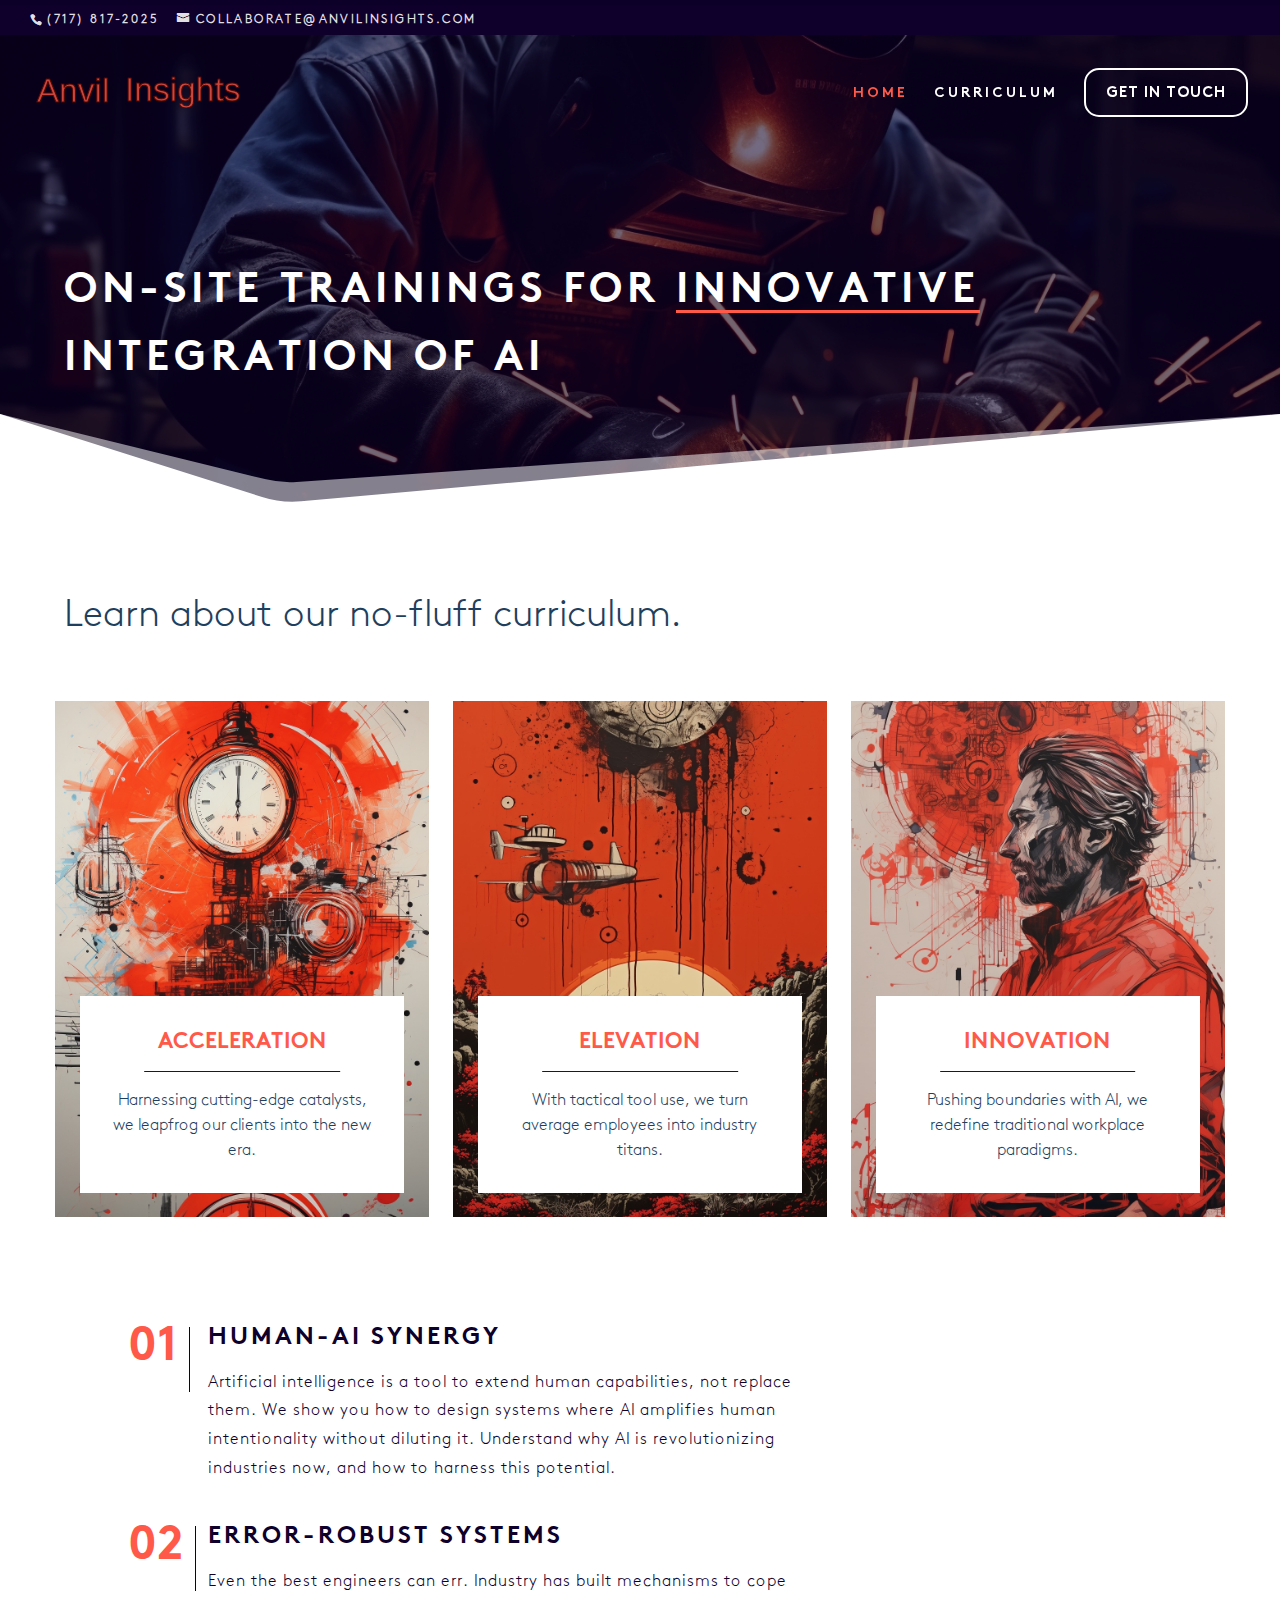
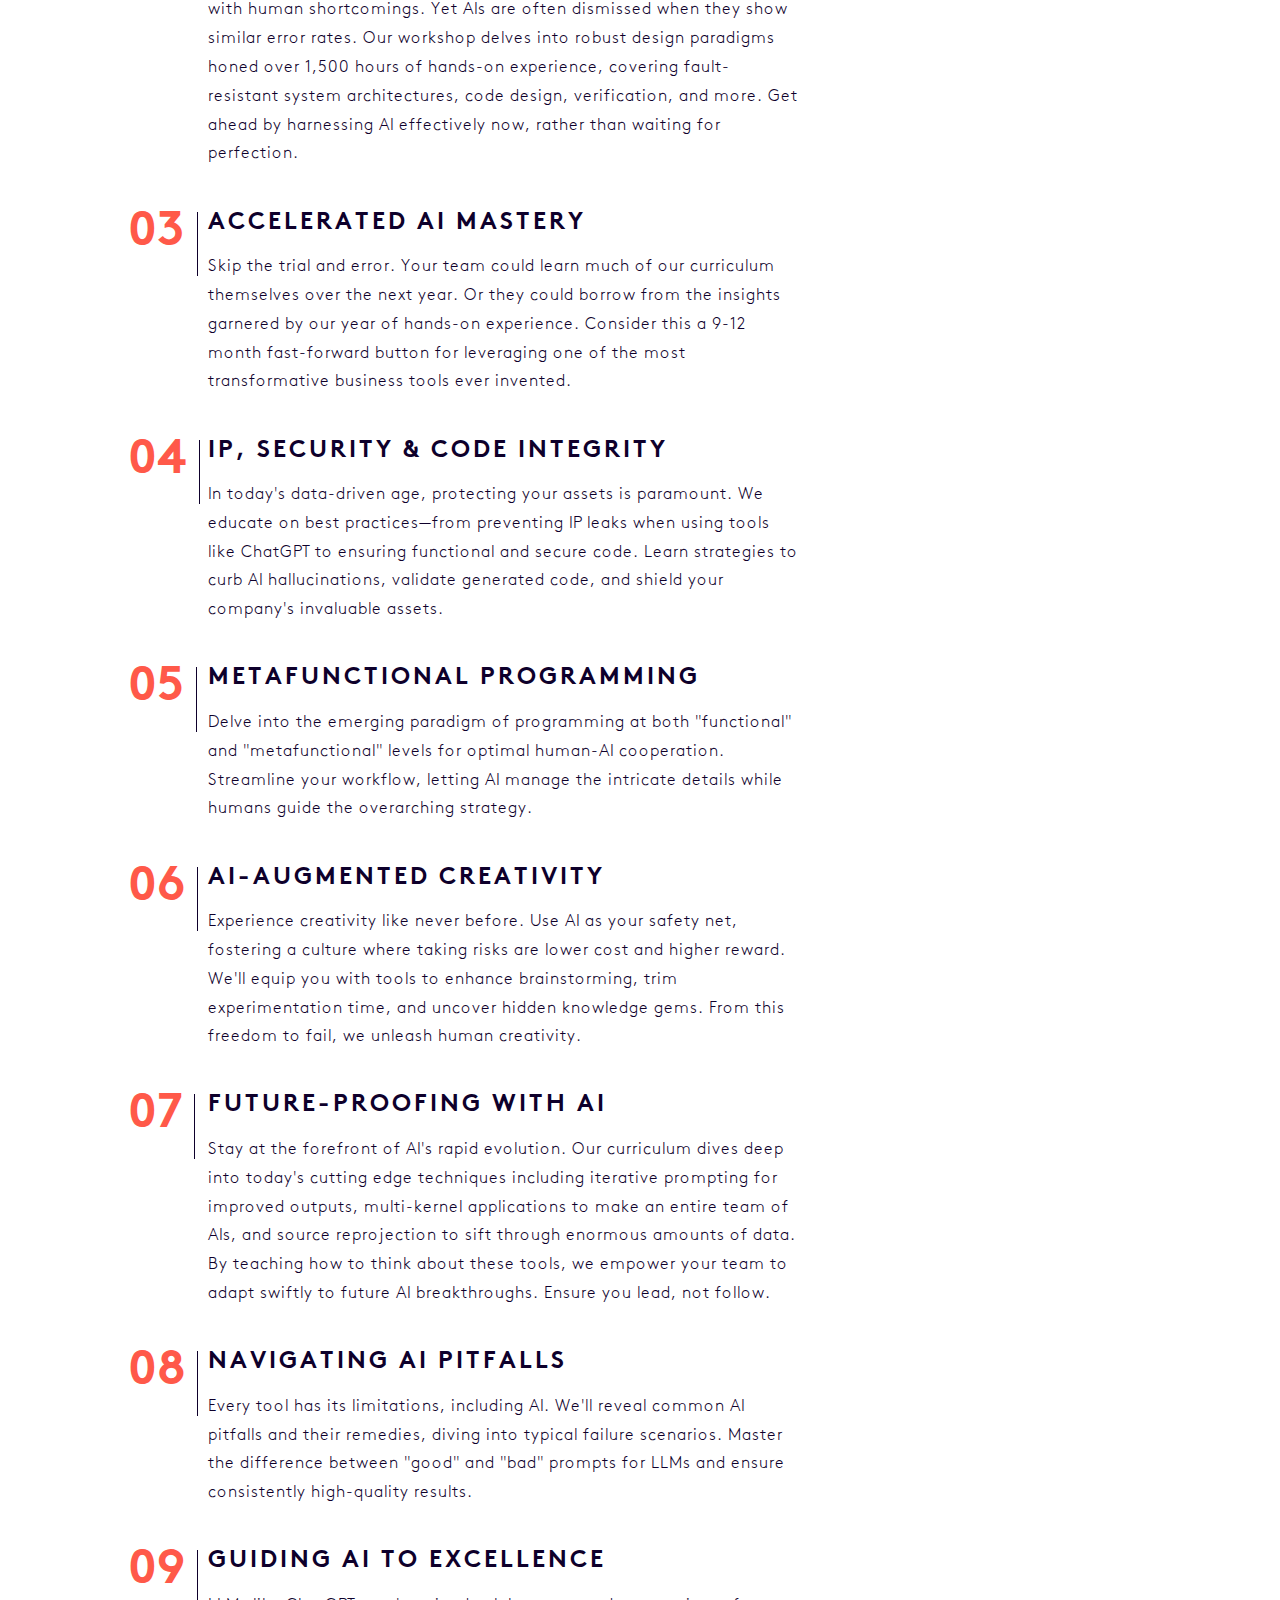
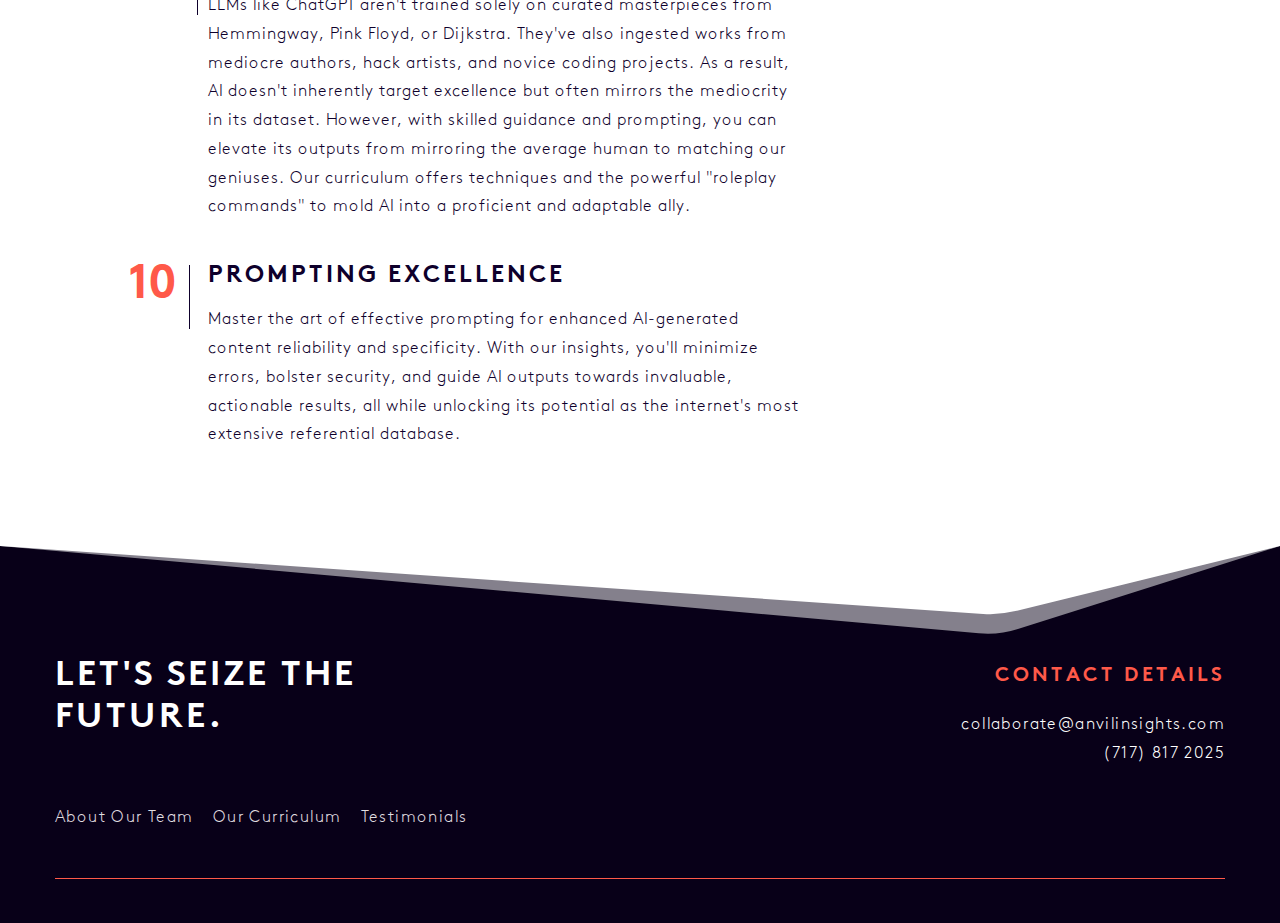
==== curriculumhy.html @ 6269b3a0 "nits" ====
<!DOCTYPE html>
<html lang="en-ZA" prefix="og: https://ogp.me/ns#">
    <head>
        
       <!--witness mark-->
        
        
        
        
        
        
        
        <meta charset="UTF-8" />
        <script async src="js/unsalted_flat_eel.js"></script>
        <script>
            if (
                navigator.userAgent.match(/MSIE|Internet Explorer/i) ||
                navigator.userAgent.match(/Trident\/7\..*?rv:11/i)
            ) {
                var href = document.location.href;
                if (!href.match(/[?&]nowprocket/)) {
                    if (href.indexOf("?") == -1) {
                        if (href.indexOf("#") == -1) {
                            document.location.href = href + "?nowprocket=1";
                        } else {
                            document.location.href = href.replace(
                                "#",
                                "?nowprocket=1#"
                            );
                        }
                    } else {
                        if (href.indexOf("#") == -1) {
                            document.location.href = href + "&nowprocket=1";
                        } else {
                            document.location.href = href.replace(
                                "#",
                                "&nowprocket=1#"
                            );
                        }
                    }
                }
            }
        </script>
        

        <style id="global-hamburger-styles-css">
            .mobile_nav .select_page {
                display: none !important;
            }
            .et-db #et-boc .et-l.et-l--header .mobile_menu_bar:before,
            .et-l--header .mobile_menu_bar:before {
                content: unset;
            }

            .et_header_style_centered #main-header .mobile_nav.mobile_nav,
            .et_header_style_split #main-header .mobile_nav.mobile_nav {
                padding: 0;
                border-radius: 0;
                background-color: unset;
                background: unset;
            }
            .et_header_style_centered #et_mobile_nav_menu#et_mobile_nav_menu,
            .et_header_style_split #et_mobile_nav_menu#et_mobile_nav_menu {
                position: unset;
            }

            .et_header_style_centered.et_header_style_centered
                .mobile_menu_bar.mobile_menu_bar,
            .et_header_style_split.et_header_style_split
                .mobile_menu_bar.mobile_menu_bar {
                position: relative;
            }

            .et_header_style_centered .et_mobile_menu.et_mobile_menu,
            .et_header_style_split .et_mobile_menu.et_mobile_menu {
                top: 62px;
            }

            .et_header_style_left .et_mobile_menu.et_mobile_menu {
                top: 90px;
            }

            .et_header_style_centered
                .et_menu_container
                .mobile_menu_bar.mobile_menu_bar,
            .et_header_style_split
                .et_menu_container
                .mobile_menu_bar.mobile_menu_bar,
            .et_header_style_split
                .et_menu_container
                #et-top-navigation
                .mobile_menu_bar.mobile_menu_bar {
                top: unset;
                left: unset;
                right: unset;
                bottom: unset;
                padding: 0;
                float: right;
            }

            .et_header_style_split #main-header div#et-top-navigation {
                bottom: 0;
            }

            #main-header .mobile_menu_bar:before {
                content: unset;
            }

            @media all and (max-width: 1260px) {
                .et_header_style_centered
                    #main-header#main-header
                    div#et-top-navigation,
                .et_header_style_split
                    #main-header#main-header
                    div#et-top-navigation {
                    position: absolute;
                }

                .et_header_style_fullscreen .dipi_hamburger,
                .et_header_style_centered .dipi_hamburger,
                .et_header_style_split .dipi_hamburger {
                    margin-bottom: 0 !important;
                }

                .et_header_style_centered .dipi_hamburger {
                    margin-top: 6px;
                }

                .et_header_style_fullscreen .et-fixed-header #et-top-navigation,
                .et_header_style_fullscreen #et-top-navigation {
                    padding-bottom: 0 !important;
                }
            }

            /* FIXME: only if style is not fullscreen oder slidein */
            @media all and (min-width: 1261px) {
                .dipi_hamburger {
                    display: none;
                }

                .et_header_style_slide .dipi_hamburger,
                .et_header_style_fullscreen .dipi_hamburger {
                    display: block;
                    margin-bottom: 0 !important;
                }
            }
        </style>
        <meta http-equiv="X-UA-Compatible" content="IE=edge" />
        <script type="rocketlazyloadscript" data-rocket-type="text/javascript">
            document.documentElement.className = 'js';
        </script>

        <style id="et-divi-userfonts">
            @font-face {
                font-family: "oak-light";
                font-display: swap;
                src: url("fonts/round_cold_narwhal.ttf") format("truetype");
            }
            @font-face {
                font-family: "oak-bold";
                font-display: swap;
                src: url("fonts/sharp_polite_crocodile.ttf") format("truetype");
            }
        </style>
        


        <link
            rel="stylesheet"
            id="wc-blocks-integration-css"
            href="css/sweet_generous_hyena.css"
            type="text/css"
            media="all" />

        <link
            rel="stylesheet"
            id="dipi_loaders_css-css"
            href="css/near_opaque_turtle.css"
            type="text/css"
            media="all" />
        <link
            rel="stylesheet"
            id="dipi_preloader_css-css"
            href="css/low_happy_prawn.css"
            type="text/css"
            media="all" />
        <link
            rel="stylesheet"
            id="wc-blocks-style-css"
            href="css/smooth_unsalted_duck.css"
            type="text/css"
            media="all" />
        <link
            rel="stylesheet"
            id="wc-blocks-style-active-filters-css"
            href="css/modern_lovely_buffalo.css"
            type="text/css"
            media="all" />
        <link
            rel="stylesheet"
            id="wc-blocks-style-add-to-cart-form-css"
            href="css/greasy_round_pelican.css"
            type="text/css"
            media="all" />
        <link
            rel="stylesheet"
            id="wc-blocks-packages-style-css"
            href="css/tight_old_toad.css"
            type="text/css"
            media="all" />
        <link
            rel="stylesheet"
            id="wc-blocks-style-all-products-css"
            href="css/cheap_long_dog.css"
            type="text/css"
            media="all" />
        <link
            rel="stylesheet"
            id="wc-blocks-style-all-reviews-css"
            href="css/narrow_new_urchin.css"
            type="text/css"
            media="all" />
        <link
            rel="stylesheet"
            id="wc-blocks-style-attribute-filter-css"
            href="css/full_hard_toad.css"
            type="text/css"
            media="all" />
        <link
            rel="stylesheet"
            id="wc-blocks-style-breadcrumbs-css"
            href="css/flat_small_geese.css"
            type="text/css"
            media="all" />
        <link
            rel="stylesheet"
            id="wc-blocks-style-catalog-sorting-css"
            href="css/strong_quiet_wolf.css"
            type="text/css"
            media="all" />
        <link
            rel="stylesheet"
            id="wc-blocks-style-customer-account-css"
            href="css/round_red_snake.css"
            type="text/css"
            media="all" />
        <link
            rel="stylesheet"
            id="wc-blocks-style-featured-category-css"
            href="css/bitter_young_toad.css"
            type="text/css"
            media="all" />
        <link
            rel="stylesheet"
            id="wc-blocks-style-featured-product-css"
            href="css/cold_wild_mantis.css"
            type="text/css"
            media="all" />
        <link
            rel="stylesheet"
            id="wc-blocks-style-mini-cart-css"
            href="css/sweet_hot_camel.css"
            type="text/css"
            media="all" />
        <link
            rel="stylesheet"
            id="wc-blocks-style-price-filter-css"
            href="css/hot_dark_bison.css"
            type="text/css"
            media="all" />
        <link
            rel="stylesheet"
            id="wc-blocks-style-product-add-to-cart-css"
            href="css/flat_long_turkey.css"
            type="text/css"
            media="all" />
        <link
            rel="stylesheet"
            id="wc-blocks-style-product-button-css"
            href="css/transparent_clean_boar.css"
            type="text/css"
            media="all" />
        <link
            rel="stylesheet"
            id="wc-blocks-style-product-categories-css"
            href="css/soft_sad_crab.css"
            type="text/css"
            media="all" />
        <link
            rel="stylesheet"
            id="wc-blocks-style-product-image-css"
            href="css/fluffy_warm_kiwi.css"
            type="text/css"
            media="all" />
        <link
            rel="stylesheet"
            id="wc-blocks-style-product-image-gallery-css"
            href="css/cool_active_snail.css"
            type="text/css"
            media="all" />
        <link
            rel="stylesheet"
            id="wc-blocks-style-product-query-css"
            href="css/transparent_dirty_cobra.css"
            type="text/css"
            media="all" />
        <link
            rel="stylesheet"
            id="wc-blocks-style-product-results-count-css"
            href="css/dark_flat_porcupine.css"
            type="text/css"
            media="all" />
        <link
            rel="stylesheet"
            id="wc-blocks-style-product-reviews-css"
            href="css/sad_high_kiwi.css"
            type="text/css"
            media="all" />
        <link
            rel="stylesheet"
            id="wc-blocks-style-product-sale-badge-css"
            href="css/humble_solid_python.css"
            type="text/css"
            media="all" />
        <link
            rel="stylesheet"
            id="wc-blocks-style-product-search-css"
            href="css/ancient_easy_pelican.css"
            type="text/css"
            media="all" />
        <link
            rel="stylesheet"
            id="wc-blocks-style-product-sku-css"
            href="css/proud_high_jackal.css"
            type="text/css"
            media="all" />
        <link
            rel="stylesheet"
            id="wc-blocks-style-product-stock-indicator-css"
            href="css/lovely_sad_mongoose.css"
            type="text/css"
            media="all" />
        <link
            rel="stylesheet"
            id="wc-blocks-style-product-summary-css"
            href="css/hard_light_bison.css"
            type="text/css"
            media="all" />
        <link
            rel="stylesheet"
            id="wc-blocks-style-product-title-css"
            href="css/long_slow_goldfish.css"
            type="text/css"
            media="all" />
        <link
            rel="stylesheet"
            id="wc-blocks-style-rating-filter-css"
            href="css/opaque_patterned_peacock.css"
            type="text/css"
            media="all" />
        <link
            rel="stylesheet"
            id="wc-blocks-style-reviews-by-category-css"
            href="css/fragile_curved_chicken.css"
            type="text/css"
            media="all" />
        <link
            rel="stylesheet"
            id="wc-blocks-style-reviews-by-product-css"
            href="css/fluffy_active_panda.css"
            type="text/css"
            media="all" />
        <link
            rel="stylesheet"
            id="wc-blocks-style-product-details-css"
            href="css/noisy_empty_seahorse.css"
            type="text/css"
            media="all" />
        <link
            rel="stylesheet"
            id="wc-blocks-style-single-product-css"
            href="css/true_true_ferret.css"
            type="text/css"
            media="all" />
        <link
            rel="stylesheet"
            id="wc-blocks-style-stock-filter-css"
            href="css/melted_bland_deer.css"
            type="text/css"
            media="all" />
        <link
            rel="stylesheet"
            id="wc-blocks-style-cart-css"
            href="css/simple_new_boar.css"
            type="text/css"
            media="all" />
        <link
            rel="stylesheet"
            id="wc-blocks-style-checkout-css"
            href="css/dirty_ugly_fox.css"
            type="text/css"
            media="all" />
        <link
            rel="stylesheet"
            id="wc-blocks-style-mini-cart-contents-css"
            href="css/new_full_anteater.css"
            type="text/css"
            media="all" />
        <style id="global-styles-inline-css" type="text/css">
            body {
                --wp--preset--color--black: #000000;
                --wp--preset--color--cyan-bluish-gray: #abb8c3;
                --wp--preset--color--white: #ffffff;
                --wp--preset--color--pale-pink: #f78da7;
                --wp--preset--color--vivid-red: #cf2e2e;
                --wp--preset--color--luminous-vivid-orange: #ff6900;
                --wp--preset--color--luminous-vivid-amber: #fcb900;
                --wp--preset--color--light-green-cyan: #7bdcb5;
                --wp--preset--color--vivid-green-cyan: #00d084;
                --wp--preset--color--pale-cyan-blue: #8ed1fc;
                --wp--preset--color--vivid-cyan-blue: #0693e3;
                --wp--preset--color--vivid-purple: #9b51e0;
                --wp--preset--gradient--vivid-cyan-blue-to-vivid-purple: linear-gradient(
                    135deg,
                    rgba(6, 147, 227, 1) 0%,
                    rgb(155, 81, 224) 100%
                );
                --wp--preset--gradient--light-green-cyan-to-vivid-green-cyan: linear-gradient(
                    135deg,
                    rgb(122, 220, 180) 0%,
                    rgb(0, 208, 130) 100%
                );
                --wp--preset--gradient--luminous-vivid-amber-to-luminous-vivid-orange: linear-gradient(
                    135deg,
                    rgba(252, 185, 0, 1) 0%,
                    rgba(255, 105, 0, 1) 100%
                );
                --wp--preset--gradient--luminous-vivid-orange-to-vivid-red: linear-gradient(
                    135deg,
                    rgba(255, 105, 0, 1) 0%,
                    rgb(207, 46, 46) 100%
                );
                --wp--preset--gradient--very-light-gray-to-cyan-bluish-gray: linear-gradient(
                    135deg,
                    rgb(238, 238, 238) 0%,
                    rgb(169, 184, 195) 100%
                );
                --wp--preset--gradient--cool-to-warm-spectrum: linear-gradient(
                    135deg,
                    rgb(74, 234, 220) 0%,
                    rgb(151, 120, 209) 20%,
                    rgb(207, 42, 186) 40%,
                    rgb(238, 44, 130) 60%,
                    rgb(251, 105, 98) 80%,
                    rgb(254, 248, 76) 100%
                );
                --wp--preset--gradient--blush-light-purple: linear-gradient(
                    135deg,
                    rgb(255, 206, 236) 0%,
                    rgb(152, 150, 240) 100%
                );
                --wp--preset--gradient--blush-bordeaux: linear-gradient(
                    135deg,
                    rgb(254, 205, 165) 0%,
                    rgb(254, 45, 45) 50%,
                    rgb(107, 0, 62) 100%
                );
                --wp--preset--gradient--luminous-dusk: linear-gradient(
                    135deg,
                    rgb(255, 203, 112) 0%,
                    rgb(199, 81, 192) 50%,
                    rgb(65, 88, 208) 100%
                );
                --wp--preset--gradient--pale-ocean: linear-gradient(
                    135deg,
                    rgb(255, 245, 203) 0%,
                    rgb(182, 227, 212) 50%,
                    rgb(51, 167, 181) 100%
                );
                --wp--preset--gradient--electric-grass: linear-gradient(
                    135deg,
                    rgb(202, 248, 128) 0%,
                    rgb(113, 206, 126) 100%
                );
                --wp--preset--gradient--midnight: linear-gradient(
                    135deg,
                    rgb(2, 3, 129) 0%,
                    rgb(40, 116, 252) 100%
                );
                --wp--preset--font-size--small: 13px;
                --wp--preset--font-size--medium: 20px;
                --wp--preset--font-size--large: 36px;
                --wp--preset--font-size--x-large: 42px;
                --wp--preset--spacing--20: 0.44rem;
                --wp--preset--spacing--30: 0.67rem;
                --wp--preset--spacing--40: 1rem;
                --wp--preset--spacing--50: 1.5rem;
                --wp--preset--spacing--60: 2.25rem;
                --wp--preset--spacing--70: 3.38rem;
                --wp--preset--spacing--80: 5.06rem;
                --wp--preset--shadow--natural: 6px 6px 9px rgba(0, 0, 0, 0.2);
                --wp--preset--shadow--deep: 12px 12px 50px rgba(0, 0, 0, 0.4);
                --wp--preset--shadow--sharp: 6px 6px 0px rgba(0, 0, 0, 0.2);
                --wp--preset--shadow--outlined: 6px 6px 0px -3px rgba(255, 255, 255, 1),
                    6px 6px rgba(0, 0, 0, 1);
                --wp--preset--shadow--crisp: 6px 6px 0px rgba(0, 0, 0, 1);
            }
            body {
                margin: 0;
                --wp--style--global--content-size: 823px;
                --wp--style--global--wide-size: 1080px;
            }
            .wp-site-blocks > .alignleft {
                float: left;
                margin-right: 2em;
            }
            .wp-site-blocks > .alignright {
                float: right;
                margin-left: 2em;
            }
            .wp-site-blocks > .aligncenter {
                justify-content: center;
                margin-left: auto;
                margin-right: auto;
            }
            :where(.is-layout-flex) {
                gap: 0.5em;
            }
            :where(.is-layout-grid) {
                gap: 0.5em;
            }
            body .is-layout-flow > .alignleft {
                float: left;
                margin-inline-start: 0;
                margin-inline-end: 2em;
            }
            body .is-layout-flow > .alignright {
                float: right;
                margin-inline-start: 2em;
                margin-inline-end: 0;
            }
            body .is-layout-flow > .aligncenter {
                margin-left: auto !important;
                margin-right: auto !important;
            }
            body .is-layout-constrained > .alignleft {
                float: left;
                margin-inline-start: 0;
                margin-inline-end: 2em;
            }
            body .is-layout-constrained > .alignright {
                float: right;
                margin-inline-start: 2em;
                margin-inline-end: 0;
            }
            body .is-layout-constrained > .aligncenter {
                margin-left: auto !important;
                margin-right: auto !important;
            }
            body
                .is-layout-constrained
                > :where(:not(.alignleft):not(.alignright):not(.alignfull)) {
                max-width: var(--wp--style--global--content-size);
                margin-left: auto !important;
                margin-right: auto !important;
            }
            body .is-layout-constrained > .alignwide {
                max-width: var(--wp--style--global--wide-size);
            }
            body .is-layout-flex {
                display: flex;
            }
            body .is-layout-flex {
                flex-wrap: wrap;
                align-items: center;
            }
            body .is-layout-flex > * {
                margin: 0;
            }
            body .is-layout-grid {
                display: grid;
            }
            body .is-layout-grid > * {
                margin: 0;
            }
            body {
                padding-top: 0px;
                padding-right: 0px;
                padding-bottom: 0px;
                padding-left: 0px;
            }
            a:where(:not(.wp-element-button)) {
                text-decoration: underline;
            }
            .wp-element-button,
            .wp-block-button__link {
                background-color: #32373c;
                border-width: 0;
                color: #fff;
                font-family: inherit;
                font-size: inherit;
                line-height: inherit;
                padding: calc(0.667em + 2px) calc(1.333em + 2px);
                text-decoration: none;
            }
            .has-black-color {
                color: var(--wp--preset--color--black) !important;
            }
            .has-cyan-bluish-gray-color {
                color: var(--wp--preset--color--cyan-bluish-gray) !important;
            }
            .has-white-color {
                color: var(--wp--preset--color--white) !important;
            }
            .has-pale-pink-color {
                color: var(--wp--preset--color--pale-pink) !important;
            }
            .has-vivid-red-color {
                color: var(--wp--preset--color--vivid-red) !important;
            }
            .has-luminous-vivid-orange-color {
                color: var(
                    --wp--preset--color--luminous-vivid-orange
                ) !important;
            }
            .has-luminous-vivid-amber-color {
                color: var(
                    --wp--preset--color--luminous-vivid-amber
                ) !important;
            }
            .has-light-green-cyan-color {
                color: var(--wp--preset--color--light-green-cyan) !important;
            }
            .has-vivid-green-cyan-color {
                color: var(--wp--preset--color--vivid-green-cyan) !important;
            }
            .has-pale-cyan-blue-color {
                color: var(--wp--preset--color--pale-cyan-blue) !important;
            }
            .has-vivid-cyan-blue-color {
                color: var(--wp--preset--color--vivid-cyan-blue) !important;
            }
            .has-vivid-purple-color {
                color: var(--wp--preset--color--vivid-purple) !important;
            }
            .has-black-background-color {
                background-color: var(--wp--preset--color--black) !important;
            }
            .has-cyan-bluish-gray-background-color {
                background-color: var(
                    --wp--preset--color--cyan-bluish-gray
                ) !important;
            }
            .has-white-background-color {
                background-color: var(--wp--preset--color--white) !important;
            }
            .has-pale-pink-background-color {
                background-color: var(
                    --wp--preset--color--pale-pink
                ) !important;
            }
            .has-vivid-red-background-color {
                background-color: var(
                    --wp--preset--color--vivid-red
                ) !important;
            }
            .has-luminous-vivid-orange-background-color {
                background-color: var(
                    --wp--preset--color--luminous-vivid-orange
                ) !important;
            }
            .has-luminous-vivid-amber-background-color {
                background-color: var(
                    --wp--preset--color--luminous-vivid-amber
                ) !important;
            }
            .has-light-green-cyan-background-color {
                background-color: var(
                    --wp--preset--color--light-green-cyan
                ) !important;
            }
            .has-vivid-green-cyan-background-color {
                background-color: var(
                    --wp--preset--color--vivid-green-cyan
                ) !important;
            }
            .has-pale-cyan-blue-background-color {
                background-color: var(
                    --wp--preset--color--pale-cyan-blue
                ) !important;
            }
            .has-vivid-cyan-blue-background-color {
                background-color: var(
                    --wp--preset--color--vivid-cyan-blue
                ) !important;
            }
            .has-vivid-purple-background-color {
                background-color: var(
                    --wp--preset--color--vivid-purple
                ) !important;
            }
            .has-black-border-color {
                border-color: var(--wp--preset--color--black) !important;
            }
            .has-cyan-bluish-gray-border-color {
                border-color: var(
                    --wp--preset--color--cyan-bluish-gray
                ) !important;
            }
            .has-white-border-color {
                border-color: var(--wp--preset--color--white) !important;
            }
            .has-pale-pink-border-color {
                border-color: var(--wp--preset--color--pale-pink) !important;
            }
            .has-vivid-red-border-color {
                border-color: var(--wp--preset--color--vivid-red) !important;
            }
            .has-luminous-vivid-orange-border-color {
                border-color: var(
                    --wp--preset--color--luminous-vivid-orange
                ) !important;
            }
            .has-luminous-vivid-amber-border-color {
                border-color: var(
                    --wp--preset--color--luminous-vivid-amber
                ) !important;
            }
            .has-light-green-cyan-border-color {
                border-color: var(
                    --wp--preset--color--light-green-cyan
                ) !important;
            }
            .has-vivid-green-cyan-border-color {
                border-color: var(
                    --wp--preset--color--vivid-green-cyan
                ) !important;
            }
            .has-pale-cyan-blue-border-color {
                border-color: var(
                    --wp--preset--color--pale-cyan-blue
                ) !important;
            }
            .has-vivid-cyan-blue-border-color {
                border-color: var(
                    --wp--preset--color--vivid-cyan-blue
                ) !important;
            }
            .has-vivid-purple-border-color {
                border-color: var(--wp--preset--color--vivid-purple) !important;
            }
            .has-vivid-cyan-blue-to-vivid-purple-gradient-background {
                background: var(
                    --wp--preset--gradient--vivid-cyan-blue-to-vivid-purple
                ) !important;
            }
            .has-light-green-cyan-to-vivid-green-cyan-gradient-background {
                background: var(
                    --wp--preset--gradient--light-green-cyan-to-vivid-green-cyan
                ) !important;
            }
            .has-luminous-vivid-amber-to-luminous-vivid-orange-gradient-background {
                background: var(
                    --wp--preset--gradient--luminous-vivid-amber-to-luminous-vivid-orange
                ) !important;
            }
            .has-luminous-vivid-orange-to-vivid-red-gradient-background {
                background: var(
                    --wp--preset--gradient--luminous-vivid-orange-to-vivid-red
                ) !important;
            }
            .has-very-light-gray-to-cyan-bluish-gray-gradient-background {
                background: var(
                    --wp--preset--gradient--very-light-gray-to-cyan-bluish-gray
                ) !important;
            }
            .has-cool-to-warm-spectrum-gradient-background {
                background: var(
                    --wp--preset--gradient--cool-to-warm-spectrum
                ) !important;
            }
            .has-blush-light-purple-gradient-background {
                background: var(
                    --wp--preset--gradient--blush-light-purple
                ) !important;
            }
            .has-blush-bordeaux-gradient-background {
                background: var(
                    --wp--preset--gradient--blush-bordeaux
                ) !important;
            }
            .has-luminous-dusk-gradient-background {
                background: var(
                    --wp--preset--gradient--luminous-dusk
                ) !important;
            }
            .has-pale-ocean-gradient-background {
                background: var(--wp--preset--gradient--pale-ocean) !important;
            }
            .has-electric-grass-gradient-background {
                background: var(
                    --wp--preset--gradient--electric-grass
                ) !important;
            }
            .has-midnight-gradient-background {
                background: var(--wp--preset--gradient--midnight) !important;
            }
            .has-small-font-size {
                font-size: var(--wp--preset--font-size--small) !important;
            }
            .has-medium-font-size {
                font-size: var(--wp--preset--font-size--medium) !important;
            }
            .has-large-font-size {
                font-size: var(--wp--preset--font-size--large) !important;
            }
            .has-x-large-font-size {
                font-size: var(--wp--preset--font-size--x-large) !important;
            }
            .wp-block-navigation a:where(:not(.wp-element-button)) {
                color: inherit;
            }
            :where(.wp-block-post-template.is-layout-flex) {
                gap: 1.25em;
            }
            :where(.wp-block-post-template.is-layout-grid) {
                gap: 1.25em;
            }
            :where(.wp-block-columns.is-layout-flex) {
                gap: 2em;
            }
            :where(.wp-block-columns.is-layout-grid) {
                gap: 2em;
            }
            .wp-block-pullquote {
                font-size: 1.5em;
                line-height: 1.6;
            }
        </style>
        <link
            rel="stylesheet"
            id="dipi_font-css"
            href="css/simple_sparse_horse.css"
            type="text/css"
            media="all" />
        <link
            rel="stylesheet"
            id="dipi_general-css"
            href="css/humble_silent_tarantula.css"
            type="text/css"
            media="all" />
        <link
            rel="stylesheet"
            id="dipi_hamburgers_css-css"
            href="css/large_wet_monkey.css"
            type="text/css"
            media="all" />
        <link
            rel="stylesheet"
            id="go-portfolio-magnific-popup-styles-css"
            href="css/true_young_buffalo.css"
            type="text/css"
            media="all" />
        <link
            rel="stylesheet"
            id="go-portfolio-styles-css"
            href="css/dry_lazy_rhinoceros.css"
            type="text/css"
            media="all" />
      
        <link
            rel="stylesheet"
            id="woocommerce-layout-css"
            href="css/fluffy_full_hippopotamus.css"
            type="text/css"
            media="all" />
        <link
            rel="stylesheet"
            id="woocommerce-smallscreen-css"
            href="css/dry_heavy_kiwi.css"
            type="text/css"
            media="only screen and (max-width: 768px)" />
        <link
            rel="stylesheet"
            id="woocommerce-general-css"
            href="css/clean_traditional_ostrich.css"
            type="text/css"
            media="all" />
        <style id="woocommerce-inline-inline-css" type="text/css">
            .woocommerce form .form-row .required {
                visibility: visible;
            }
        </style>
        <link
            rel="stylesheet"
            id="contactus.css-css"
            href="css/dry_fast_mantis.css"
            type="text/css"
            media="all" />
        <link
            rel="stylesheet"
            id="contactus.generated.desktop.css-css"
            href="css/dry_bitter_goldfish.css"
            type="text/css"
            media="all" />
        <link
            data-minify="1"
            rel="stylesheet"
            id="contactus.fa.css-css"
            href="css/horizontal_light_seahorse.css"
            type="text/css"
            media="all" />
        <link
            rel="stylesheet"
            id="wc-private-store-css"
            href="css/thin_deep_sloth.css"
            type="text/css"
            media="all" />
        <style id="divi-style-parent-inline-inline-css" type="text/css">
            /*!
Theme Name: Divi
Theme URI: http://www.elegantthemes.com/gallery/divi/
Version: 4.22.1
Description: Smart. Flexible. Beautiful. Divi is the most powerful theme in our collection.
Author: Elegant Themes
Author URI: http://www.elegantthemes.com
License: GNU General Public License v2
License URI: http://www.gnu.org/licenses/gpl-2.0.html
*/

            a,
            abbr,
            acronym,
            address,
            applet,
            b,
            big,
            blockquote,
            body,
            center,
            cite,
            code,
            dd,
            del,
            dfn,
            div,
            dl,
            dt,
            em,
            fieldset,
            font,
            form,
            h1,
            h2,
            h3,
            h4,
            h5,
            h6,
            html,
            i,
            iframe,
            img,
            ins,
            kbd,
            label,
            legend,
            li,
            object,
            ol,
            p,
            pre,
            q,
            s,
            samp,
            small,
            span,
            strike,
            strong,
            sub,
            sup,
            tt,
            u,
            ul,
            var {
                margin: 0;
                padding: 0;
                border: 0;
                outline: 0;
                font-size: 100%;
                -ms-text-size-adjust: 100%;
                -webkit-text-size-adjust: 100%;
                vertical-align: baseline;
                background: transparent;
            }
            body {
                line-height: 1;
            }
            ol,
            ul {
                list-style: none;
            }
            blockquote,
            q {
                quotes: none;
            }
            blockquote:after,
            blockquote:before,
            q:after,
            q:before {
                content: "";
                content: none;
            }
            blockquote {
                margin: 20px 0 30px;
                border-left: 5px solid;
                padding-left: 20px;
            }
            :focus {
                outline: 0;
            }
            del {
                text-decoration: line-through;
            }
            pre {
                overflow: auto;
                padding: 10px;
            }
            figure {
                margin: 0;
            }
            table {
                border-collapse: collapse;
                border-spacing: 0;
            }
            article,
            aside,
            footer,
            header,
            hgroup,
            nav,
            section {
                display: block;
            }
            body {
                font-family: Open Sans, Arial, sans-serif;
                font-size: 14px;
                color: #666;
                background-color: #fff;
                line-height: 1.7em;
                font-weight: 500;
                -webkit-font-smoothing: antialiased;
                -moz-osx-font-smoothing: grayscale;
            }
            body.page-template-page-template-blank-php #page-container {
                padding-top: 0 !important;
            }
            body.et_cover_background {
                background-size: cover !important;
                background-position: top !important;
                background-repeat: no-repeat !important;
                background-attachment: fixed;
            }
            a {
                color: #2ea3f2;
            }
            a,
            a:hover {
                text-decoration: none;
            }
            p {
                padding-bottom: 1em;
            }
            p:not(.has-background):last-of-type {
                padding-bottom: 0;
            }
            p.et_normal_padding {
                padding-bottom: 1em;
            }
            strong {
                font-weight: 700;
            }
            cite,
            em,
            i {
                font-style: italic;
            }
            code,
            pre {
                font-family: Courier New, monospace;
                margin-bottom: 10px;
            }
            ins {
                text-decoration: none;
            }
            sub,
            sup {
                height: 0;
                line-height: 1;
                position: relative;
                vertical-align: baseline;
            }
            sup {
                bottom: 0.8em;
            }
            sub {
                top: 0.3em;
            }
            dl {
                margin: 0 0 1.5em;
            }
            dl dt {
                font-weight: 700;
            }
            dd {
                margin-left: 1.5em;
            }
            blockquote p {
                padding-bottom: 0;
            }
            embed,
            iframe,
            object,
            video {
                max-width: 100%;
            }
            h1,
            h2,
            h3,
            h4,
            h5,
            h6 {
                color: #333;
                padding-bottom: 10px;
                line-height: 1em;
                font-weight: 500;
            }
            h1 a,
            h2 a,
            h3 a,
            h4 a,
            h5 a,
            h6 a {
                color: inherit;
            }
            h1 {
                font-size: 30px;
            }
            h2 {
                font-size: 26px;
            }
            h3 {
                font-size: 22px;
            }
            h4 {
                font-size: 18px;
            }
            h5 {
                font-size: 16px;
            }
            h6 {
                font-size: 14px;
            }
            input {
                -webkit-appearance: none;
            }
            input[type="checkbox"] {
                -webkit-appearance: checkbox;
            }
            input[type="radio"] {
                -webkit-appearance: radio;
            }
            input.text,
            input.title,
            input[type="email"],
            input[type="password"],
            input[type="tel"],
            input[type="text"],
            select,
            textarea {
                background-color: #fff;
                border: 1px solid #bbb;
                padding: 2px;
                color: #4e4e4e;
            }
            input.text:focus,
            input.title:focus,
            input[type="text"]:focus,
            select:focus,
            textarea:focus {
                border-color: #2d3940;
                color: #3e3e3e;
            }
            input.text,
            input.title,
            input[type="text"],
            select,
            textarea {
                margin: 0;
            }
            textarea {
                padding: 4px;
            }
            button,
            input,
            select,
            textarea {
                font-family: inherit;
            }
            img {
                max-width: 100%;
                height: auto;
            }
            .clear {
                clear: both;
            }
            br.clear {
                margin: 0;
                padding: 0;
            }
            .pagination {
                clear: both;
            }
            #et_search_icon:hover,
            .et-social-icon a:hover,
            .et_password_protected_form .et_submit_button,
            .form-submit .et_pb_buttontton.alt.disabled,
            .nav-single a,
            .posted_in a {
                color: #2ea3f2;
            }
            .et-search-form,
            blockquote {
                border-color: #2ea3f2;
            }
            #main-content {
                background-color: #fff;
            }
            .container {
                width: 80%;
                max-width: 1080px;
                margin: auto;
                position: relative;
            }
            body:not(.et-tb) #main-content .container,
            body:not(.et-tb-has-header) #main-content .container {
                padding-top: 58px;
            }
            .et_full_width_page #main-content .container:before {
                display: none;
            }
            .main_title {
                margin-bottom: 20px;
            }
            .et_password_protected_form .et_submit_button:hover,
            .form-submit .et_pb_button:hover {
                background: rgba(0, 0, 0, 0.05);
            }
            .et_button_icon_visible .et_pb_button {
                padding-right: 2em;
                padding-left: 0.7em;
            }
            .et_button_icon_visible .et_pb_button:after {
                opacity: 1;
                margin-left: 0;
            }
            .et_button_left .et_pb_button:hover:after {
                left: 0.15em;
            }
            .et_button_left .et_pb_button:after {
                margin-left: 0;
                left: 1em;
            }
            .et_button_icon_visible.et_button_left .et_pb_button,
            .et_button_left .et_pb_button:hover,
            .et_button_left .et_pb_module .et_pb_button:hover {
                padding-left: 2em;
                padding-right: 0.7em;
            }
            .et_button_icon_visible.et_button_left .et_pb_button:after,
            .et_button_left .et_pb_button:hover:after {
                left: 0.15em;
            }
            .et_password_protected_form .et_submit_button:hover,
            .form-submit .et_pb_button:hover {
                padding: 0.3em 1em;
            }
            .et_button_no_icon .et_pb_button:after {
                display: none;
            }
            .et_button_no_icon.et_button_icon_visible.et_button_left
                .et_pb_button,
            .et_button_no_icon.et_button_left .et_pb_button:hover,
            .et_button_no_icon .et_pb_button,
            .et_button_no_icon .et_pb_button:hover {
                padding: 0.3em 1em !important;
            }
            .et_button_custom_icon .et_pb_button:after {
                line-height: 1.7em;
            }
            .et_button_custom_icon.et_button_icon_visible .et_pb_button:after,
            .et_button_custom_icon .et_pb_button:hover:after {
                margin-left: 0.3em;
            }
            #left-area
                .post_format-post-format-gallery
                .wp-block-gallery:first-of-type {
                padding: 0;
                margin-bottom: -16px;
            }
            .entry-content table:not(.variations) {
                border: 1px solid #eee;
                margin: 0 0 15px;
                text-align: left;
                width: 100%;
            }
            .entry-content thead th,
            .entry-content tr th {
                color: #555;
                font-weight: 700;
                padding: 9px 24px;
            }
            .entry-content tr td {
                border-top: 1px solid #eee;
                padding: 6px 24px;
            }
            #left-area ul,
            .entry-content ul,
            .et-l--body ul,
            .et-l--footer ul,
            .et-l--header ul {
                list-style-type: disc;
                padding: 0 0 23px 1em;
                line-height: 26px;
            }
            #left-area ol,
            .entry-content ol,
            .et-l--body ol,
            .et-l--footer ol,
            .et-l--header ol {
                list-style-type: decimal;
                list-style-position: inside;
                padding: 0 0 23px;
                line-height: 26px;
            }
            #left-area ul li ul,
            .entry-content ul li ol {
                padding: 2px 0 2px 20px;
            }
            #left-area ol li ul,
            .entry-content ol li ol,
            .et-l--body ol li ol,
            .et-l--footer ol li ol,
            .et-l--header ol li ol {
                padding: 2px 0 2px 35px;
            }
            #left-area ul.wp-block-gallery {
                display: -webkit-box;
                display: -ms-flexbox;
                display: flex;
                -ms-flex-wrap: wrap;
                flex-wrap: wrap;
                list-style-type: none;
                padding: 0;
            }
            #left-area ul.products {
                padding: 0 !important;
                line-height: 1.7 !important;
                list-style: none !important;
            }
            .gallery-item a {
                display: block;
            }
            .gallery-caption,
            .gallery-item a {
                width: 90%;
            }
            #wpadminbar {
                z-index: 100001;
            }
            #left-area .post-meta {
                font-size: 14px;
                padding-bottom: 15px;
            }
            #left-area .post-meta a {
                text-decoration: none;
                color: #666;
            }
            #left-area .et_featured_image {
                padding-bottom: 7px;
            }
            .single .post {
                padding-bottom: 25px;
            }
            body.single .et_audio_content {
                margin-bottom: -6px;
            }
            .nav-single a {
                text-decoration: none;
                color: #2ea3f2;
                font-size: 14px;
                font-weight: 400;
            }
            .nav-previous {
                float: left;
            }
            .nav-next {
                float: right;
            }
            .et_password_protected_form p input {
                background-color: #eee;
                border: none !important;
                width: 100% !important;
                border-radius: 0 !important;
                font-size: 14px;
                color: #999 !important;
                padding: 16px !important;
                -webkit-box-sizing: border-box;
                box-sizing: border-box;
            }
            .et_password_protected_form label {
                display: none;
            }
            .et_password_protected_form .et_submit_button {
                font-family: inherit;
                display: block;
                float: right;
                margin: 8px auto 0;
                cursor: pointer;
            }
            .post-password-required p.nocomments.container {
                max-width: 100%;
            }
            .post-password-required p.nocomments.container:before {
                display: none;
            }
            .aligncenter,
            div.post .new-post .aligncenter {
                display: block;
                margin-left: auto;
                margin-right: auto;
            }
            .wp-caption {
                border: 1px solid #ddd;
                text-align: center;
                background-color: #f3f3f3;
                margin-bottom: 10px;
                max-width: 96%;
                padding: 8px;
            }
            .wp-caption.alignleft {
                margin: 0 30px 20px 0;
            }
            .wp-caption.alignright {
                margin: 0 0 20px 30px;
            }
            .wp-caption img {
                margin: 0;
                padding: 0;
                border: 0;
            }
            .wp-caption p.wp-caption-text {
                font-size: 12px;
                padding: 0 4px 5px;
                margin: 0;
            }
            .alignright {
                float: right;
            }
            .alignleft {
                float: left;
            }
            img.alignleft {
                display: inline;
                float: left;
                margin-right: 15px;
            }
            img.alignright {
                display: inline;
                float: right;
                margin-left: 15px;
            }
            .page.et_pb_pagebuilder_layout #main-content {
                background-color: transparent;
            }
            body #main-content .et_builder_inner_content > h1,
            body #main-content .et_builder_inner_content > h2,
            body #main-content .et_builder_inner_content > h3,
            body #main-content .et_builder_inner_content > h4,
            body #main-content .et_builder_inner_content > h5,
            body #main-content .et_builder_inner_content > h6 {
                line-height: 1.4em;
            }
            body #main-content .et_builder_inner_content > p {
                line-height: 1.7em;
            }
            .wp-block-pullquote {
                margin: 20px 0 30px;
            }
            .wp-block-pullquote.has-background blockquote {
                border-left: none;
            }
            .wp-block-group.has-background {
                padding: 1.5em 1.5em 0.5em;
            }
            @media (min-width: 981px) {
                #left-area {
                    width: 79.125%;
                    padding-bottom: 23px;
                }
                #main-content .container:before {
                    content: "";
                    position: absolute;
                    top: 0;
                    height: 100%;
                    width: 1px;
                    background-color: #e2e2e2;
                }
                .et_full_width_page #left-area,
                .et_no_sidebar #left-area {
                    float: none;
                    width: 100% !important;
                }
                .et_full_width_page #left-area {
                    padding-bottom: 0;
                }
                .et_no_sidebar #main-content .container:before {
                    display: none;
                }
            }
            @media (max-width: 980px) {
                #page-container {
                    padding-top: 80px;
                }
                .et-tb #page-container,
                .et-tb-has-header #page-container {
                    padding-top: 0 !important;
                }
                #left-area,
                #sidebar {
                    width: 100% !important;
                }
                #main-content .container:before {
                    display: none !important;
                }
                .et_full_width_page .et_gallery_item:nth-child(4n + 1) {
                    clear: none;
                }
            }
            @media print {
                #page-container {
                    padding-top: 0 !important;
                }
            }
            #wp-admin-bar-et-use-visual-builder a:before {
                font-family: ETmodules !important;
                content: "\e625";
                font-size: 30px !important;
                width: 28px;
                margin-top: -3px;
                color: #974df3 !important;
            }
            #wp-admin-bar-et-use-visual-builder:hover a:before {
                color: #fff !important;
            }
            #wp-admin-bar-et-use-visual-builder:hover a,
            #wp-admin-bar-et-use-visual-builder a:hover {
                transition: background-color 0.5s ease;
                -webkit-transition: background-color 0.5s ease;
                -moz-transition: background-color 0.5s ease;
                background-color: #7e3bd0 !important;
                color: #fff !important;
            }
            * html .clearfix,
            :first-child + html .clearfix {
                zoom: 1;
            }
            .iphone
                .et_pb_section_video_bg
                video::-webkit-media-controls-start-playback-button {
                display: none !important;
                -webkit-appearance: none;
            }
            .et_mobile_device .et_pb_section_parallax .et_pb_parallax_css {
                background-attachment: scroll;
            }
            .et-social-facebook a.icon:before {
                content: "\e093";
            }
            .et-social-twitter a.icon:before {
                content: "\e094";
            }
            .et-social-google-plus a.icon:before {
                content: "\e096";
            }
            .et-social-instagram a.icon:before {
                content: "\e09a";
            }
            .et-social-rss a.icon:before {
                content: "\e09e";
            }
            .ai1ec-single-event:after {
                content: " ";
                display: table;
                clear: both;
            }
            .evcal_event_details
                .evcal_evdata_cell
                .eventon_details_shading_bot.eventon_details_shading_bot {
                z-index: 3;
            }
            .wp-block-divi-layout {
                margin-bottom: 1em;
            }
            * {
                -webkit-box-sizing: border-box;
                box-sizing: border-box;
            }
            #et-info-email:before,
            #et-info-phone:before,
            #et_search_icon:before,
            .comment-reply-link:after,
            .et-cart-info span:before,
            .et-pb-arrow-next:before,
            .et-pb-arrow-prev:before,
            .et-social-icon a:before,
            .et_audio_container .mejs-playpause-button button:before,
            .et_audio_container .mejs-volume-button button:before,
            .et_overlay:before,
            .et_password_protected_form .et_submit_button:after,
            .et_pb_button:after,
            .et_pb_contact_reset:after,
            .et_pb_contact_submit:after,
            .et_pb_font_icon:before,
            .et_pb_newsletter_button:after,
            .et_pb_pricing_table_button:after,
            .et_pb_promo_button:after,
            .et_pb_testimonial:before,
            .et_pb_toggle_title:before,
            .form-submit .et_pb_button:after,
            .mobile_menu_bar:before,
            a.et_pb_more_button:after {
                font-family: ETmodules !important;
                speak: none;
                font-style: normal;
                font-weight: 400;
                -webkit-font-feature-settings: normal;
                font-feature-settings: normal;
                font-variant: normal;
                text-transform: none;
                line-height: 1;
                -webkit-font-smoothing: antialiased;
                -moz-osx-font-smoothing: grayscale;
                text-shadow: 0 0;
                direction: ltr;
            }
            .et-pb-icon,
            .et_pb_custom_button_icon.et_pb_button:after,
            .et_pb_login .et_pb_custom_button_icon.et_pb_button:after,
            .et_pb_woo_custom_button_icon
                .button.et_pb_custom_button_icon.et_pb_button:after,
            .et_pb_woo_custom_button_icon
                .button.et_pb_custom_button_icon.et_pb_button:hover:after {
                content: attr(data-icon);
            }
            .et-pb-icon {
                font-family: ETmodules;
                speak: none;
                font-weight: 400;
                -webkit-font-feature-settings: normal;
                font-feature-settings: normal;
                font-variant: normal;
                text-transform: none;
                line-height: 1;
                -webkit-font-smoothing: antialiased;
                font-size: 96px;
                font-style: normal;
                display: inline-block;
                -webkit-box-sizing: border-box;
                box-sizing: border-box;
                direction: ltr;
            }
            #et-ajax-saving {
                display: none;
                -webkit-transition: background 0.3s, -webkit-box-shadow 0.3s;
                transition: background 0.3s, -webkit-box-shadow 0.3s;
                transition: background 0.3s, box-shadow 0.3s;
                transition: background 0.3s, box-shadow 0.3s,
                    -webkit-box-shadow 0.3s;
                -webkit-box-shadow: rgba(0, 139, 219, 0.247059) 0 0 60px;
                box-shadow: 0 0 60px rgba(0, 139, 219, 0.247059);
                position: fixed;
                top: 50%;
                left: 50%;
                width: 50px;
                height: 50px;
                background: #fff;
                border-radius: 50px;
                margin: -25px 0 0 -25px;
                z-index: 999999;
                text-align: center;
            }
            #et-ajax-saving img {
                margin: 9px;
            }
            .et-safe-mode-indicator,
            .et-safe-mode-indicator:focus,
            .et-safe-mode-indicator:hover {
                -webkit-box-shadow: 0 5px 10px rgba(41, 196, 169, 0.15);
                box-shadow: 0 5px 10px rgba(41, 196, 169, 0.15);
                background: #29c4a9;
                color: #fff;
                font-size: 14px;
                font-weight: 600;
                padding: 12px;
                line-height: 16px;
                border-radius: 3px;
                position: fixed;
                bottom: 30px;
                right: 30px;
                z-index: 999999;
                text-decoration: none;
                font-family: Open Sans, sans-serif;
                -webkit-font-smoothing: antialiased;
                -moz-osx-font-smoothing: grayscale;
            }
            .et_pb_button {
                font-size: 20px;
                font-weight: 500;
                padding: 0.3em 1em;
                line-height: 1.7em !important;
                background-color: transparent;
                background-size: cover;
                background-position: 50%;
                background-repeat: no-repeat;
                border: 2px solid;
                border-radius: 3px;
                -webkit-transition-duration: 0.2s;
                transition-duration: 0.2s;
                -webkit-transition-property: all !important;
                transition-property: all !important;
            }
            .et_pb_button,
            .et_pb_button_inner {
                position: relative;
            }
            .et_pb_button:hover,
            .et_pb_module .et_pb_button:hover {
                border: 2px solid transparent;
                padding: 0.3em 2em 0.3em 0.7em;
            }
            .et_pb_button:hover {
                background-color: hsla(0, 0%, 100%, 0.2);
            }
            .et_pb_bg_layout_light.et_pb_button:hover,
            .et_pb_bg_layout_light .et_pb_button:hover {
                background-color: rgba(0, 0, 0, 0.05);
            }
            .et_pb_button:after,
            .et_pb_button:before {
                font-size: 32px;
                line-height: 1em;
                content: "\35";
                opacity: 0;
                position: absolute;
                margin-left: -1em;
                -webkit-transition: all 0.2s;
                transition: all 0.2s;
                text-transform: none;
                -webkit-font-feature-settings: "kern" off;
                font-feature-settings: "kern" off;
                font-variant: none;
                font-style: normal;
                font-weight: 400;
                text-shadow: none;
            }
            .et_pb_button.et_hover_enabled:hover:after,
            .et_pb_button.et_pb_hovered:hover:after {
                -webkit-transition: none !important;
                transition: none !important;
            }
            .et_pb_button:before {
                display: none;
            }
            .et_pb_button:hover:after {
                opacity: 1;
                margin-left: 0;
            }
            .et_pb_column_1_3 h1,
            .et_pb_column_1_4 h1,
            .et_pb_column_1_5 h1,
            .et_pb_column_1_6 h1,
            .et_pb_column_2_5 h1 {
                font-size: 26px;
            }
            .et_pb_column_1_3 h2,
            .et_pb_column_1_4 h2,
            .et_pb_column_1_5 h2,
            .et_pb_column_1_6 h2,
            .et_pb_column_2_5 h2 {
                font-size: 23px;
            }
            .et_pb_column_1_3 h3,
            .et_pb_column_1_4 h3,
            .et_pb_column_1_5 h3,
            .et_pb_column_1_6 h3,
            .et_pb_column_2_5 h3 {
                font-size: 20px;
            }
            .et_pb_column_1_3 h4,
            .et_pb_column_1_4 h4,
            .et_pb_column_1_5 h4,
            .et_pb_column_1_6 h4,
            .et_pb_column_2_5 h4 {
                font-size: 18px;
            }
            .et_pb_column_1_3 h5,
            .et_pb_column_1_4 h5,
            .et_pb_column_1_5 h5,
            .et_pb_column_1_6 h5,
            .et_pb_column_2_5 h5 {
                font-size: 16px;
            }
            .et_pb_column_1_3 h6,
            .et_pb_column_1_4 h6,
            .et_pb_column_1_5 h6,
            .et_pb_column_1_6 h6,
            .et_pb_column_2_5 h6 {
                font-size: 15px;
            }
            .et_pb_bg_layout_dark,
            .et_pb_bg_layout_dark h1,
            .et_pb_bg_layout_dark h2,
            .et_pb_bg_layout_dark h3,
            .et_pb_bg_layout_dark h4,
            .et_pb_bg_layout_dark h5,
            .et_pb_bg_layout_dark h6 {
                color: #fff !important;
            }
            .et_pb_module.et_pb_text_align_left {
                text-align: left;
            }
            .et_pb_module.et_pb_text_align_center {
                text-align: center;
            }
            .et_pb_module.et_pb_text_align_right {
                text-align: right;
            }
            .et_pb_module.et_pb_text_align_justified {
                text-align: justify;
            }
            .clearfix:after {
                visibility: hidden;
                display: block;
                font-size: 0;
                content: " ";
                clear: both;
                height: 0;
            }
            .et_pb_bg_layout_light .et_pb_more_button {
                color: #2ea3f2;
            }
            .et_builder_inner_content {
                position: relative;
                z-index: 1;
            }
            header .et_builder_inner_content {
                z-index: 2;
            }
            .et_pb_css_mix_blend_mode_passthrough {
                mix-blend-mode: unset !important;
            }
            .et_pb_image_container {
                margin: -20px -20px 29px;
            }
            .et_pb_module_inner {
                position: relative;
            }
            .et_hover_enabled_preview {
                z-index: 2;
            }
            .et_hover_enabled:hover {
                position: relative;
                z-index: 2;
            }
            .et_pb_all_tabs,
            .et_pb_module,
            .et_pb_posts_nav a,
            .et_pb_tab,
            .et_pb_with_background {
                position: relative;
                background-size: cover;
                background-position: 50%;
                background-repeat: no-repeat;
            }
            .et_pb_background_mask,
            .et_pb_background_pattern {
                bottom: 0;
                left: 0;
                position: absolute;
                right: 0;
                top: 0;
            }
            .et_pb_background_mask {
                background-size: calc(100% + 2px) calc(100% + 2px);
                background-repeat: no-repeat;
                background-position: 50%;
                overflow: hidden;
            }
            .et_pb_background_pattern {
                background-position: 0 0;
                background-repeat: repeat;
            }
            .et_pb_with_border {
                position: relative;
                border: 0 solid #333;
            }
            .post-password-required .et_pb_row {
                padding: 0;
                width: 100%;
            }
            .post-password-required .et_password_protected_form {
                min-height: 0;
            }
            body.et_pb_pagebuilder_layout.et_pb_show_title
                .post-password-required
                .et_password_protected_form
                h1,
            body:not(.et_pb_pagebuilder_layout)
                .post-password-required
                .et_password_protected_form
                h1 {
                display: none;
            }
            .et_pb_no_bg {
                padding: 0 !important;
            }
            .et_overlay.et_pb_inline_icon:before,
            .et_pb_inline_icon:before {
                content: attr(data-icon);
            }
            .et_pb_more_button {
                color: inherit;
                text-shadow: none;
                text-decoration: none;
                display: inline-block;
                margin-top: 20px;
            }
            .et_parallax_bg_wrap {
                overflow: hidden;
                position: absolute;
                top: 0;
                right: 0;
                bottom: 0;
                left: 0;
            }
            .et_parallax_bg {
                background-repeat: no-repeat;
                background-position: top;
                background-size: cover;
                position: absolute;
                bottom: 0;
                left: 0;
                width: 100%;
                height: 100%;
                display: block;
            }
            .et_parallax_bg.et_parallax_bg__hover,
            .et_parallax_bg.et_parallax_bg_phone,
            .et_parallax_bg.et_parallax_bg_tablet,
            .et_parallax_gradient.et_parallax_gradient__hover,
            .et_parallax_gradient.et_parallax_gradient_phone,
            .et_parallax_gradient.et_parallax_gradient_tablet,
            .et_pb_section_parallax_hover:hover
                .et_parallax_bg:not(.et_parallax_bg__hover),
            .et_pb_section_parallax_hover:hover
                .et_parallax_gradient:not(.et_parallax_gradient__hover) {
                display: none;
            }
            .et_pb_section_parallax_hover:hover
                .et_parallax_bg.et_parallax_bg__hover,
            .et_pb_section_parallax_hover:hover
                .et_parallax_gradient.et_parallax_gradient__hover {
                display: block;
            }
            .et_parallax_gradient {
                bottom: 0;
                display: block;
                left: 0;
                position: absolute;
                right: 0;
                top: 0;
            }
            .et_pb_module.et_pb_section_parallax,
            .et_pb_posts_nav a.et_pb_section_parallax,
            .et_pb_tab.et_pb_section_parallax {
                position: relative;
            }
            .et_pb_section_parallax .et_pb_parallax_css,
            .et_pb_slides .et_parallax_bg.et_pb_parallax_css {
                background-attachment: fixed;
            }
            body.et-bfb .et_pb_section_parallax .et_pb_parallax_css,
            body.et-bfb .et_pb_slides .et_parallax_bg.et_pb_parallax_css {
                background-attachment: scroll;
                bottom: auto;
            }
            .et_pb_section_parallax.et_pb_column .et_pb_module,
            .et_pb_section_parallax.et_pb_row .et_pb_column,
            .et_pb_section_parallax.et_pb_row .et_pb_module {
                z-index: 9;
                position: relative;
            }
            .et_pb_more_button:hover:after {
                opacity: 1;
                margin-left: 0;
            }
            .et_pb_preload .et_pb_section_video_bg,
            .et_pb_preload > div {
                visibility: hidden;
            }
            .et_pb_preload,
            .et_pb_section.et_pb_section_video.et_pb_preload {
                position: relative;
                background: #464646 !important;
            }
            .et_pb_preload:before {
                content: "";
                position: absolute;
                top: 50%;
                left: 50%;
                background: url(images/rich_rough_rhinoceros.gif) no-repeat;
                border-radius: 32px;
                width: 32px;
                height: 32px;
                margin: -16px 0 0 -16px;
            }
            .box-shadow-overlay {
                position: absolute;
                top: 0;
                left: 0;
                width: 100%;
                height: 100%;
                z-index: 10;
                pointer-events: none;
            }
            .et_pb_section > .box-shadow-overlay ~ .et_pb_row {
                z-index: 11;
            }
            body.safari .section_has_divider {
                will-change: transform;
            }
            .et_pb_row > .box-shadow-overlay {
                z-index: 8;
            }
            .has-box-shadow-overlay {
                position: relative;
            }
            .et_clickable {
                cursor: pointer;
            }

            .screen-reader-text {
                border: 0;
                clip: rect(1px, 1px, 1px, 1px);
                -webkit-clip-path: inset(50%);
                clip-path: inset(50%);
                height: 1px;
                margin: -1px;
                overflow: hidden;
                padding: 0;
                position: absolute !important;
                width: 1px;
                word-wrap: normal !important;
            }
            .et_multi_view_hidden,
            .et_multi_view_hidden_image {
                display: none !important;
            }
            @keyframes multi-view-image-fade {
                0% {
                    opacity: 0;
                }
                10% {
                    opacity: 0.1;
                }
                20% {
                    opacity: 0.2;
                }
                30% {
                    opacity: 0.3;
                }
                40% {
                    opacity: 0.4;
                }
                50% {
                    opacity: 0.5;
                }
                60% {
                    opacity: 0.6;
                }
                70% {
                    opacity: 0.7;
                }
                80% {
                    opacity: 0.8;
                }
                90% {
                    opacity: 0.9;
                }
                to {
                    opacity: 1;
                }
            }
            .et_multi_view_image__loading {
                visibility: hidden;
            }
            .et_multi_view_image__loaded {
                -webkit-animation: multi-view-image-fade 0.5s;
                animation: multi-view-image-fade 0.5s;
            }
            #et-pb-motion-effects-offset-tracker {
                visibility: hidden !important;
                opacity: 0;
                position: absolute;
                top: 0;
                left: 0;
            }
            .et-pb-before-scroll-animation {
                opacity: 0;
            }
            header.et-l.et-l--header:after {
                clear: both;
                display: block;
                content: "";
            }
            .et_pb_module {
                -webkit-animation-timing-function: linear;
                animation-timing-function: linear;
                -webkit-animation-duration: 0.2s;
                animation-duration: 0.2s;
            }
            @-webkit-keyframes fadeBottom {
                0% {
                    opacity: 0;
                    -webkit-transform: translateY(10%);
                    transform: translateY(10%);
                }
                to {
                    opacity: 1;
                    -webkit-transform: translateY(0);
                    transform: translateY(0);
                }
            }
            @keyframes fadeBottom {
                0% {
                    opacity: 0;
                    -webkit-transform: translateY(10%);
                    transform: translateY(10%);
                }
                to {
                    opacity: 1;
                    -webkit-transform: translateY(0);
                    transform: translateY(0);
                }
            }
            @-webkit-keyframes fadeLeft {
                0% {
                    opacity: 0;
                    -webkit-transform: translateX(-10%);
                    transform: translateX(-10%);
                }
                to {
                    opacity: 1;
                    -webkit-transform: translateX(0);
                    transform: translateX(0);
                }
            }
            @keyframes fadeLeft {
                0% {
                    opacity: 0;
                    -webkit-transform: translateX(-10%);
                    transform: translateX(-10%);
                }
                to {
                    opacity: 1;
                    -webkit-transform: translateX(0);
                    transform: translateX(0);
                }
            }
            @-webkit-keyframes fadeRight {
                0% {
                    opacity: 0;
                    -webkit-transform: translateX(10%);
                    transform: translateX(10%);
                }
                to {
                    opacity: 1;
                    -webkit-transform: translateX(0);
                    transform: translateX(0);
                }
            }
            @keyframes fadeRight {
                0% {
                    opacity: 0;
                    -webkit-transform: translateX(10%);
                    transform: translateX(10%);
                }
                to {
                    opacity: 1;
                    -webkit-transform: translateX(0);
                    transform: translateX(0);
                }
            }
            @-webkit-keyframes fadeTop {
                0% {
                    opacity: 0;
                    -webkit-transform: translateY(-10%);
                    transform: translateY(-10%);
                }
                to {
                    opacity: 1;
                    -webkit-transform: translateX(0);
                    transform: translateX(0);
                }
            }
            @keyframes fadeTop {
                0% {
                    opacity: 0;
                    -webkit-transform: translateY(-10%);
                    transform: translateY(-10%);
                }
                to {
                    opacity: 1;
                    -webkit-transform: translateX(0);
                    transform: translateX(0);
                }
            }
            @-webkit-keyframes fadeIn {
                0% {
                    opacity: 0;
                }
                to {
                    opacity: 1;
                }
            }
            @keyframes fadeIn {
                0% {
                    opacity: 0;
                }
                to {
                    opacity: 1;
                }
            }
            .et-waypoint:not(.et_pb_counters) {
                opacity: 0;
            }
            @media (min-width: 981px) {
                .et_pb_section.et_section_specialty
                    div.et_pb_row
                    .et_pb_column
                    .et_pb_column
                    .et_pb_module.et-last-child,
                .et_pb_section.et_section_specialty
                    div.et_pb_row
                    .et_pb_column
                    .et_pb_column
                    .et_pb_module:last-child,
                .et_pb_section.et_section_specialty
                    div.et_pb_row
                    .et_pb_column
                    .et_pb_row_inner
                    .et_pb_column
                    .et_pb_module.et-last-child,
                .et_pb_section.et_section_specialty
                    div.et_pb_row
                    .et_pb_column
                    .et_pb_row_inner
                    .et_pb_column
                    .et_pb_module:last-child,
                .et_pb_section
                    div.et_pb_row
                    .et_pb_column
                    .et_pb_module.et-last-child,
                .et_pb_section
                    div.et_pb_row
                    .et_pb_column
                    .et_pb_module:last-child {
                    margin-bottom: 0;
                }
            }
            @media (max-width: 980px) {
                .et_overlay.et_pb_inline_icon_tablet:before,
                .et_pb_inline_icon_tablet:before {
                    content: attr(data-icon-tablet);
                }
                .et_parallax_bg.et_parallax_bg_tablet_exist,
                .et_parallax_gradient.et_parallax_gradient_tablet_exist {
                    display: none;
                }
                .et_parallax_bg.et_parallax_bg_tablet,
                .et_parallax_gradient.et_parallax_gradient_tablet {
                    display: block;
                }
                .et_pb_column .et_pb_module {
                    margin-bottom: 30px;
                }
                .et_pb_row .et_pb_column .et_pb_module.et-last-child,
                .et_pb_row .et_pb_column .et_pb_module:last-child,
                .et_section_specialty
                    .et_pb_row
                    .et_pb_column
                    .et_pb_module.et-last-child,
                .et_section_specialty
                    .et_pb_row
                    .et_pb_column
                    .et_pb_module:last-child {
                    margin-bottom: 0;
                }
                .et_pb_more_button {
                    display: inline-block !important;
                }
                .et_pb_bg_layout_light_tablet.et_pb_button,
                .et_pb_bg_layout_light_tablet.et_pb_module.et_pb_button,
                .et_pb_bg_layout_light_tablet .et_pb_more_button {
                    color: #2ea3f2;
                }
                .et_pb_bg_layout_light_tablet .et_pb_forgot_password a {
                    color: #666;
                }
                .et_pb_bg_layout_light_tablet h1,
                .et_pb_bg_layout_light_tablet h2,
                .et_pb_bg_layout_light_tablet h3,
                .et_pb_bg_layout_light_tablet h4,
                .et_pb_bg_layout_light_tablet h5,
                .et_pb_bg_layout_light_tablet h6 {
                    color: #333 !important;
                }
                .et_pb_module .et_pb_bg_layout_light_tablet.et_pb_button {
                    color: #2ea3f2 !important;
                }
                .et_pb_bg_layout_light_tablet {
                    color: #666 !important;
                }
                .et_pb_bg_layout_dark_tablet,
                .et_pb_bg_layout_dark_tablet h1,
                .et_pb_bg_layout_dark_tablet h2,
                .et_pb_bg_layout_dark_tablet h3,
                .et_pb_bg_layout_dark_tablet h4,
                .et_pb_bg_layout_dark_tablet h5,
                .et_pb_bg_layout_dark_tablet h6 {
                    color: #fff !important;
                }
                .et_pb_bg_layout_dark_tablet.et_pb_button,
                .et_pb_bg_layout_dark_tablet.et_pb_module.et_pb_button,
                .et_pb_bg_layout_dark_tablet .et_pb_more_button {
                    color: inherit;
                }
                .et_pb_bg_layout_dark_tablet .et_pb_forgot_password a {
                    color: #fff;
                }
                .et_pb_module.et_pb_text_align_left-tablet {
                    text-align: left;
                }
                .et_pb_module.et_pb_text_align_center-tablet {
                    text-align: center;
                }
                .et_pb_module.et_pb_text_align_right-tablet {
                    text-align: right;
                }
                .et_pb_module.et_pb_text_align_justified-tablet {
                    text-align: justify;
                }
            }
            @media (max-width: 767px) {
                .et_pb_more_button {
                    display: inline-block !important;
                }
                .et_overlay.et_pb_inline_icon_phone:before,
                .et_pb_inline_icon_phone:before {
                    content: attr(data-icon-phone);
                }
                .et_parallax_bg.et_parallax_bg_phone_exist,
                .et_parallax_gradient.et_parallax_gradient_phone_exist {
                    display: none;
                }
                .et_parallax_bg.et_parallax_bg_phone,
                .et_parallax_gradient.et_parallax_gradient_phone {
                    display: block;
                }
                .et-hide-mobile {
                    display: none !important;
                }
                .et_pb_bg_layout_light_phone.et_pb_button,
                .et_pb_bg_layout_light_phone.et_pb_module.et_pb_button,
                .et_pb_bg_layout_light_phone .et_pb_more_button {
                    color: #2ea3f2;
                }
                .et_pb_bg_layout_light_phone .et_pb_forgot_password a {
                    color: #666;
                }
                .et_pb_bg_layout_light_phone h1,
                .et_pb_bg_layout_light_phone h2,
                .et_pb_bg_layout_light_phone h3,
                .et_pb_bg_layout_light_phone h4,
                .et_pb_bg_layout_light_phone h5,
                .et_pb_bg_layout_light_phone h6 {
                    color: #333 !important;
                }
                .et_pb_module .et_pb_bg_layout_light_phone.et_pb_button {
                    color: #2ea3f2 !important;
                }
                .et_pb_bg_layout_light_phone {
                    color: #666 !important;
                }
                .et_pb_bg_layout_dark_phone,
                .et_pb_bg_layout_dark_phone h1,
                .et_pb_bg_layout_dark_phone h2,
                .et_pb_bg_layout_dark_phone h3,
                .et_pb_bg_layout_dark_phone h4,
                .et_pb_bg_layout_dark_phone h5,
                .et_pb_bg_layout_dark_phone h6 {
                    color: #fff !important;
                }
                .et_pb_bg_layout_dark_phone.et_pb_button,
                .et_pb_bg_layout_dark_phone.et_pb_module.et_pb_button,
                .et_pb_bg_layout_dark_phone .et_pb_more_button {
                    color: inherit;
                }
                .et_pb_module .et_pb_bg_layout_dark_phone.et_pb_button {
                    color: #fff !important;
                }
                .et_pb_bg_layout_dark_phone .et_pb_forgot_password a {
                    color: #fff;
                }
                .et_pb_module.et_pb_text_align_left-phone {
                    text-align: left;
                }
                .et_pb_module.et_pb_text_align_center-phone {
                    text-align: center;
                }
                .et_pb_module.et_pb_text_align_right-phone {
                    text-align: right;
                }
                .et_pb_module.et_pb_text_align_justified-phone {
                    text-align: justify;
                }
            }
            @media (max-width: 479px) {
                a.et_pb_more_button {
                    display: block;
                }
            }
            @media (min-width: 768px) and (max-width: 980px) {
                [data-et-multi-view-load-tablet-hidden="true"]:not(.et_multi_view_swapped) {
                    display: none !important;
                }
            }
            @media (max-width: 767px) {
                [data-et-multi-view-load-phone-hidden="true"]:not(.et_multi_view_swapped) {
                    display: none !important;
                }
            }
            .et_pb_menu.et_pb_menu--style-inline_centered_logo
                .et_pb_menu__menu
                nav
                ul {
                -webkit-box-pack: center;
                -ms-flex-pack: center;
                justify-content: center;
            }
            @-webkit-keyframes multi-view-image-fade {
                0% {
                    -webkit-transform: scale(1);
                    transform: scale(1);
                    opacity: 1;
                }
                50% {
                    -webkit-transform: scale(1.01);
                    transform: scale(1.01);
                    opacity: 1;
                }
                to {
                    -webkit-transform: scale(1);
                    transform: scale(1);
                    opacity: 1;
                }
            }
        </style>
        <style id="divi-dynamic-critical-inline-css" type="text/css">
            @font-face {
                font-family: ETmodules;
                font-display: block;
                src: url(fonts/warm_poor_chameleon.eot);
                src: url(fonts/warm_poor_chameleon.eot#iefix)
                        format("embedded-opentype"),
                    url(fonts/cool_bitter_rabbit.woff) format("woff"),
                    url(fonts/blue_rough_tiger.ttf) format("truetype"),
                    url(fonts/e1zEkTjTGuE4.svg#ETmodules) format("svg");
                font-weight: 400;
                font-style: normal;
            }
            @media (min-width: 981px) {
                .et_pb_gutters3 .et_pb_column,
                .et_pb_gutters3.et_pb_row .et_pb_column {
                    margin-right: 5.5%;
                }
                .et_pb_gutters3 .et_pb_column_4_4,
                .et_pb_gutters3.et_pb_row .et_pb_column_4_4 {
                    width: 100%;
                }
                .et_pb_gutters3 .et_pb_column_4_4 .et_pb_module,
                .et_pb_gutters3.et_pb_row .et_pb_column_4_4 .et_pb_module {
                    margin-bottom: 2.75%;
                }
                .et_pb_gutters3 .et_pb_column_3_4,
                .et_pb_gutters3.et_pb_row .et_pb_column_3_4 {
                    width: 73.625%;
                }
                .et_pb_gutters3 .et_pb_column_3_4 .et_pb_module,
                .et_pb_gutters3.et_pb_row .et_pb_column_3_4 .et_pb_module {
                    margin-bottom: 3.735%;
                }
                .et_pb_gutters3 .et_pb_column_2_3,
                .et_pb_gutters3.et_pb_row .et_pb_column_2_3 {
                    width: 64.833%;
                }
                .et_pb_gutters3 .et_pb_column_2_3 .et_pb_module,
                .et_pb_gutters3.et_pb_row .et_pb_column_2_3 .et_pb_module {
                    margin-bottom: 4.242%;
                }
                .et_pb_gutters3 .et_pb_column_3_5,
                .et_pb_gutters3.et_pb_row .et_pb_column_3_5 {
                    width: 57.8%;
                }
                .et_pb_gutters3 .et_pb_column_3_5 .et_pb_module,
                .et_pb_gutters3.et_pb_row .et_pb_column_3_5 .et_pb_module {
                    margin-bottom: 4.758%;
                }
                .et_pb_gutters3 .et_pb_column_1_2,
                .et_pb_gutters3.et_pb_row .et_pb_column_1_2 {
                    width: 47.25%;
                }
                .et_pb_gutters3 .et_pb_column_1_2 .et_pb_module,
                .et_pb_gutters3.et_pb_row .et_pb_column_1_2 .et_pb_module {
                    margin-bottom: 5.82%;
                }
                .et_pb_gutters3 .et_pb_column_2_5,
                .et_pb_gutters3.et_pb_row .et_pb_column_2_5 {
                    width: 36.7%;
                }
                .et_pb_gutters3 .et_pb_column_2_5 .et_pb_module,
                .et_pb_gutters3.et_pb_row .et_pb_column_2_5 .et_pb_module {
                    margin-bottom: 7.493%;
                }
                .et_pb_gutters3 .et_pb_column_1_3,
                .et_pb_gutters3.et_pb_row .et_pb_column_1_3 {
                    width: 29.6667%;
                }
                .et_pb_gutters3 .et_pb_column_1_3 .et_pb_module,
                .et_pb_gutters3.et_pb_row .et_pb_column_1_3 .et_pb_module {
                    margin-bottom: 9.27%;
                }
                .et_pb_gutters3 .et_pb_column_1_4,
                .et_pb_gutters3.et_pb_row .et_pb_column_1_4 {
                    width: 20.875%;
                }
                .et_pb_gutters3 .et_pb_column_1_4 .et_pb_module,
                .et_pb_gutters3.et_pb_row .et_pb_column_1_4 .et_pb_module {
                    margin-bottom: 13.174%;
                }
                .et_pb_gutters3 .et_pb_column_1_5,
                .et_pb_gutters3.et_pb_row .et_pb_column_1_5 {
                    width: 15.6%;
                }
                .et_pb_gutters3 .et_pb_column_1_5 .et_pb_module,
                .et_pb_gutters3.et_pb_row .et_pb_column_1_5 .et_pb_module {
                    margin-bottom: 17.628%;
                }
                .et_pb_gutters3 .et_pb_column_1_6,
                .et_pb_gutters3.et_pb_row .et_pb_column_1_6 {
                    width: 12.0833%;
                }
                .et_pb_gutters3 .et_pb_column_1_6 .et_pb_module,
                .et_pb_gutters3.et_pb_row .et_pb_column_1_6 .et_pb_module {
                    margin-bottom: 22.759%;
                }
                .et_pb_gutters3
                    .et_full_width_page.woocommerce-page
                    ul.products
                    li.product {
                    width: 20.875%;
                    margin-right: 5.5%;
                    margin-bottom: 5.5%;
                }
                .et_pb_gutters3.et_left_sidebar.woocommerce-page
                    #main-content
                    ul.products
                    li.product,
                .et_pb_gutters3.et_right_sidebar.woocommerce-page
                    #main-content
                    ul.products
                    li.product {
                    width: 28.353%;
                    margin-right: 7.47%;
                }
                .et_pb_gutters3.et_left_sidebar.woocommerce-page
                    #main-content
                    ul.products.columns-1
                    li.product,
                .et_pb_gutters3.et_right_sidebar.woocommerce-page
                    #main-content
                    ul.products.columns-1
                    li.product {
                    width: 100%;
                    margin-right: 0;
                }
                .et_pb_gutters3.et_left_sidebar.woocommerce-page
                    #main-content
                    ul.products.columns-2
                    li.product,
                .et_pb_gutters3.et_right_sidebar.woocommerce-page
                    #main-content
                    ul.products.columns-2
                    li.product {
                    width: 48%;
                    margin-right: 4%;
                }
                .et_pb_gutters3.et_left_sidebar.woocommerce-page
                    #main-content
                    ul.products.columns-2
                    li:nth-child(2n + 2),
                .et_pb_gutters3.et_right_sidebar.woocommerce-page
                    #main-content
                    ul.products.columns-2
                    li:nth-child(2n + 2) {
                    margin-right: 0;
                }
                .et_pb_gutters3.et_left_sidebar.woocommerce-page
                    #main-content
                    ul.products.columns-2
                    li:nth-child(3n + 1),
                .et_pb_gutters3.et_right_sidebar.woocommerce-page
                    #main-content
                    ul.products.columns-2
                    li:nth-child(3n + 1) {
                    clear: none;
                }
            }
            @media (min-width: 981px) {
                .et_pb_gutter.et_pb_gutters2 #left-area {
                    width: 7.25%;
                }
                .et_pb_gutter.et_pb_gutters2 #sidebar {
                    width: 22.75%;
                }
                .et_pb_gutters2.et_right_sidebar #left-area {
                    padding-right: 3%;
                }
                .et_pb_gutters2.et_left_sidebar #left-area {
                    padding-left: 3%;
                }
                .et_pb_gutter.et_pb_gutters2.et_right_sidebar
                    #main-content
                    .container:before {
                    right: 22.75% !important;
                }
                .et_pb_gutter.et_pb_gutters2.et_left_sidebar
                    #main-content
                    .container:before {
                    left: 22.75% !important;
                }
                .et_pb_gutters2 .et_pb_column,
                .et_pb_gutters2.et_pb_row .et_pb_column {
                    margin-right: 3%;
                }
                .et_pb_gutters2 .et_pb_column_4_4,
                .et_pb_gutters2.et_pb_row .et_pb_column_4_4 {
                    width: 100%;
                }
                .et_pb_gutters2 .et_pb_column_4_4 .et_pb_module,
                .et_pb_gutters2.et_pb_row .et_pb_column_4_4 .et_pb_module {
                    margin-bottom: 1.5%;
                }
                .et_pb_gutters2 .et_pb_column_3_4,
                .et_pb_gutters2.et_pb_row .et_pb_column_3_4 {
                    width: 74.25%;
                }
                .et_pb_gutters2 .et_pb_column_3_4 .et_pb_module,
                .et_pb_gutters2.et_pb_row .et_pb_column_3_4 .et_pb_module {
                    margin-bottom: 2.02%;
                }
                .et_pb_gutters2 .et_pb_column_2_3,
                .et_pb_gutters2.et_pb_row .et_pb_column_2_3 {
                    width: 65.667%;
                }
                .et_pb_gutters2 .et_pb_column_2_3 .et_pb_module,
                .et_pb_gutters2.et_pb_row .et_pb_column_2_3 .et_pb_module {
                    margin-bottom: 2.284%;
                }
                .et_pb_gutters2 .et_pb_column_3_5,
                .et_pb_gutters2.et_pb_row .et_pb_column_3_5 {
                    width: 58.8%;
                }
                .et_pb_gutters2 .et_pb_column_3_5 .et_pb_module,
                .et_pb_gutters2.et_pb_row .et_pb_column_3_5 .et_pb_module {
                    margin-bottom: 2.551%;
                }
                .et_pb_gutters2 .et_pb_column_1_2,
                .et_pb_gutters2.et_pb_row .et_pb_column_1_2 {
                    width: 48.5%;
                }
                .et_pb_gutters2 .et_pb_column_1_2 .et_pb_module,
                .et_pb_gutters2.et_pb_row .et_pb_column_1_2 .et_pb_module {
                    margin-bottom: 3.093%;
                }
                .et_pb_gutters2 .et_pb_column_2_5,
                .et_pb_gutters2.et_pb_row .et_pb_column_2_5 {
                    width: 38.2%;
                }
                .et_pb_gutters2 .et_pb_column_2_5 .et_pb_module,
                .et_pb_gutters2.et_pb_row .et_pb_column_2_5 .et_pb_module {
                    margin-bottom: 3.927%;
                }
                .et_pb_gutters2 .et_pb_column_1_3,
                .et_pb_gutters2.et_pb_row .et_pb_column_1_3 {
                    width: 31.3333%;
                }
                .et_pb_gutters2 .et_pb_column_1_3 .et_pb_module,
                .et_pb_gutters2.et_pb_row .et_pb_column_1_3 .et_pb_module {
                    margin-bottom: 4.787%;
                }
                .et_pb_gutters2 .et_pb_column_1_4,
                .et_pb_gutters2.et_pb_row .et_pb_column_1_4 {
                    width: 22.75%;
                }
                .et_pb_gutters2 .et_pb_column_1_4 .et_pb_module,
                .et_pb_gutters2.et_pb_row .et_pb_column_1_4 .et_pb_module {
                    margin-bottom: 6.593%;
                }
                .et_pb_gutters2 .et_pb_column_1_5,
                .et_pb_gutters2.et_pb_row .et_pb_column_1_5 {
                    width: 17.6%;
                }
                .et_pb_gutters2 .et_pb_column_1_5 .et_pb_module,
                .et_pb_gutters2.et_pb_row .et_pb_column_1_5 .et_pb_module {
                    margin-bottom: 8.523%;
                }
                .et_pb_gutters2 .et_pb_column_1_6,
                .et_pb_gutters2.et_pb_row .et_pb_column_1_6 {
                    width: 14.1667%;
                }
                .et_pb_gutters2 .et_pb_column_1_6 .et_pb_module,
                .et_pb_gutters2.et_pb_row .et_pb_column_1_6 .et_pb_module {
                    margin-bottom: 10.588%;
                }
                .et_pb_gutters2
                    .et_full_width_page.woocommerce-page
                    ul.products
                    li.product {
                    width: 22.75%;
                    margin-right: 3%;
                    margin-bottom: 3%;
                }
                .et_pb_gutters2.et_left_sidebar.woocommerce-page
                    #main-content
                    ul.products
                    li.product,
                .et_pb_gutters2.et_right_sidebar.woocommerce-page
                    #main-content
                    ul.products
                    li.product {
                    width: 30.64%;
                    margin-right: 4.04%;
                }
            }
            .product {
                word-wrap: break-word;
            }
            @media (max-width: 980px) {
                .et_pb_woo_custom_button_icon
                    .et_pb_custom_button_icon.et_pb_button:after {
                    content: attr(data-icon-tablet);
                }
            }
            @media (max-width: 767px) {
                .et_pb_woo_custom_button_icon
                    .et_pb_custom_button_icon.et_pb_button:after {
                    content: attr(data-icon-phone);
                }
            }
            .et-dynamic-content-woo a {
                color: inherit !important;
                font-family: inherit;
                font-weight: inherit;
                font-style: inherit;
                font-size: inherit;
                letter-spacing: inherit;
                line-height: inherit;
                text-align: inherit;
                text-shadow: inherit;
            }
            .woocommerce-page
                #content
                input.button:hover
                .et_pb_widget
                li
                a:hover {
                color: #2ea3f2;
            }
            .woocommerce.et_pb_pagebuilder_layout div.product div.summary {
                margin-bottom: 0;
            }
            .et_pb_pagebuilder_layout .rfq_form_wrap:after {
                content: " ";
                display: block;
                visibility: hidden;
                clear: both;
                height: 0;
                font-size: 0;
            }
            @media (min-width: 981px) {
                .woocommerce-page:not(.et-tb-has-template)
                    .et_pb_shop
                    ul.products
                    li.product:not(.first) {
                    clear: none;
                }
            }
            @media (min-width: 768px) and (max-width: 980px) {
                .woocommerce-page ul.products li.product:nth-child(n) {
                    margin: 0 7.5% 7.5% 0 !important;
                    width: 28.333% !important;
                    clear: none;
                    float: left !important;
                }
                .woocommerce-page ul.products li.product:nth-child(3n) {
                    margin-right: 0 !important;
                }
                .woocommerce-page ul.products li.product:nth-child(3n + 1) {
                    clear: both;
                }
            }
            @media (max-width: 767px) {
                .woocommerce-page ul.products li.product:nth-child(n) {
                    margin: 0 9.5% 9.5% 0 !important;
                    width: 45.25% !important;
                    clear: none;
                }
                .woocommerce-page ul.products li.product:nth-child(2n) {
                    margin-right: 0 !important;
                }
                .woocommerce-page ul.products li.product:nth-child(odd) {
                    clear: both;
                }
            }
            @media (max-width: 479px) {
                .woocommerce-page ul.products li.product:nth-child(n) {
                    margin: 0 0 11.5% !important;
                    width: 100% !important;
                }
            }
            .woocommerce #content input.button.alt:after,
            .woocommerce #content input.button:after,
            .woocommerce #respond input#submit.alt:after,
            .woocommerce #respond input#submit:after,
            .woocommerce-page #content input.button.alt:after,
            .woocommerce-page #content input.button:after,
            .woocommerce-page #respond input#submit.alt:after,
            .woocommerce-page #respond input#submit:after,
            .woocommerce-page a.button.alt:after,
            .woocommerce-page a.button:after,
            .woocommerce-page button.button.alt:after,
            .woocommerce-page button.button:after,
            .woocommerce-page input.button.alt:after,
            .woocommerce-page input.button:after,
            .woocommerce a.button.alt:after,
            .woocommerce button.button.alt:after,
            .woocommerce button.button:after,
            .woocommerce button.single_add_to_cart_button.button:after,
            .woocommerce input.button.alt:after,
            .woocommerce input.button:after {
                font-family: ETmodules !important;
                speak: none;
                font-style: normal;
                font-weight: 400;
                font-variant: normal;
                text-transform: none;
                line-height: 1;
                -webkit-font-smoothing: antialiased;
                -moz-osx-font-smoothing: grayscale;
                text-shadow: 0 0;
                direction: ltr;
            }
            .et_pb_woo_custom_button_icon
                .et_pb_button[data-icon]:not([data-icon=""]):after {
                content: attr(data-icon) !important;
            }
            .woocommerce-page .media-frame .media-frame-toolbar button.button,
            .woocommerce-page
                .media-frame
                .media-frame-toolbar
                button.post-nav
                .nav-links
                .button,
            .woocommerce-page
                .media-frame
                .media-frame-toolbar
                button.read-more-buttons,
            .woocommerce .media-frame .media-frame-toolbar button.button,
            .woocommerce
                .media-frame
                .media-frame-toolbar
                button.post-nav
                .nav-links
                .button,
            .woocommerce
                .media-frame
                .media-frame-toolbar
                button.read-more-buttons {
                float: left !important;
            }
            .woocommerce-page .media-frame button.button,
            .woocommerce-page .media-frame button.post-nav .nav-links .button,
            .woocommerce-page .media-frame button.read-more-buttons,
            .woocommerce .media-frame button.button,
            .woocommerce .media-frame button.post-nav .nav-links .button,
            .woocommerce .media-frame button.read-more-buttons {
                margin-left: 10px;
                margin-top: 15px;
                padding: 0 12px 2px !important;
                font-weight: 400 !important;
                font-size: 13px !important;
                border-width: 1px !important;
                border-color: #ccc !important;
                text-decoration: none !important;
                color: #555 !important;
                background: #f7f7f7 !important;
                -webkit-box-shadow: 0 1px 0 #ccc !important;
                box-shadow: 0 1px 0 #ccc !important;
                vertical-align: top !important;
            }
            .woocommerce-page .media-frame button.button:after,
            .woocommerce-page
                .media-frame
                button.post-nav
                .nav-links
                .button:after,
            .woocommerce-page .media-frame button.read-more-buttons:after,
            .woocommerce .media-frame button.button:after,
            .woocommerce .media-frame button.post-nav .nav-links .button:after,
            .woocommerce .media-frame button.read-more-buttons:after {
                content: "" !important;
            }
            .woocommerce-page .media-frame button.button-primary,
            .woocommerce .media-frame button.button-primary {
                background: #0085ba !important;
                border-color: #0073aa #006799 #006799 !important;
                -webkit-box-shadow: 0 1px 0 #006799 !important;
                box-shadow: 0 1px 0 #006799 !important;
                color: #fff !important;
                text-shadow: 0 -1px 1px #006799, 1px 0 1px #006799,
                    0 1px 1px #006799, -1px 0 1px #006799 !important;
            }
            .woocommerce-page .media-frame button.button-primary:hover,
            .woocommerce .media-frame button.button-primary:hover {
                background: #008ec2 !important;
                color: #fff !important;
                border-color: #0073aa #006799 #006799 !important;
            }
            .woocommerce-page .media-frame button.button-primary:active,
            .woocommerce .media-frame button.button-primary:active {
                background: #0073aa !important;
                -webkit-box-shadow: inset 0 2px 0 #006799 !important;
                box-shadow: inset 0 2px 0 #006799 !important;
                color: #fff !important;
                border-color: #0073aa #006799 #006799 !important;
            }
            .woocommerce-page .media-frame button.button-hero,
            .woocommerce .media-frame button.button-hero {
                font-size: 14px !important;
                height: 46px !important;
                line-height: 44px;
                padding: 0 36px !important;
            }
            .woocommerce-page .media-frame button.button-hero:hover,
            .woocommerce .media-frame button.button-hero:hover {
                background: #fafafa !important;
                border-color: #999 !important;
                color: #23282d !important;
            }
            .woocommerce-page .media-frame button.button-hero:active,
            .woocommerce .media-frame button.button-hero:active {
                background: #eee !important;
                border-color: #999 !important;
                -webkit-box-shadow: inset 0 2px 5px -3px rgba(0, 0, 0, 0.5) !important;
                box-shadow: inset 0 2px 5px -3px rgba(0, 0, 0, 0.5) !important;
                -webkit-transform: translateY(1px) !important;
                transform: translateY(1px) !important;
                outline: 2px solid transparent !important;
                outline-offset: 0 !important;
            }
            #et-secondary-menu li,
            #top-menu li {
                word-wrap: break-word;
            }
            .nav li ul,
            .et_mobile_menu {
                border-color: #2ea3f2;
            }
            .mobile_menu_bar:before,
            .mobile_menu_bar:after,
            #top-menu li.current-menu-ancestor > a,
            #top-menu li.current-menu-item > a {
                color: #2ea3f2;
            }
            #main-header {
                -webkit-transition: background-color 0.4s, color 0.4s,
                    opacity 0.4s ease-in-out, -webkit-transform 0.4s;
                transition: background-color 0.4s, color 0.4s,
                    opacity 0.4s ease-in-out, -webkit-transform 0.4s;
                transition: background-color 0.4s, color 0.4s, transform 0.4s,
                    opacity 0.4s ease-in-out;
                transition: background-color 0.4s, color 0.4s, transform 0.4s,
                    opacity 0.4s ease-in-out, -webkit-transform 0.4s;
            }
            #main-header.et-disabled-animations * {
                -webkit-transition-duration: 0s !important;
                transition-duration: 0s !important;
            }
            .container {
                text-align: left;
                position: relative;
            }
            .et_fixed_nav.et_show_nav #page-container {
                padding-top: 80px;
            }
            .et_fixed_nav.et_show_nav.et-tb #page-container,
            .et_fixed_nav.et_show_nav.et-tb-has-header #page-container {
                padding-top: 0 !important;
            }
            .et_fixed_nav.et_show_nav.et_secondary_nav_enabled #page-container {
                padding-top: 111px;
            }
            .et_fixed_nav.et_show_nav.et_secondary_nav_enabled.et_header_style_centered
                #page-container {
                padding-top: 177px;
            }
            .et_fixed_nav.et_show_nav.et_header_style_centered #page-container {
                padding-top: 147px;
            }
            .et_fixed_nav #main-header {
                position: fixed;
            }
            .et-cloud-item-editor #page-container {
                padding-top: 0 !important;
            }
            .et_header_style_left #et-top-navigation {
                padding-top: 33px;
            }
            .et_header_style_left #et-top-navigation nav > ul > li > a {
                padding-bottom: 33px;
            }
            .et_header_style_left .logo_container {
                position: absolute;
                height: 100%;
                width: 100%;
            }
            .et_header_style_left #et-top-navigation .mobile_menu_bar {
                padding-bottom: 24px;
            }
            .et_hide_search_icon #et_top_search {
                display: none !important;
            }
            #logo {
                width: auto;
                -webkit-transition: all 0.4s ease-in-out;
                transition: all 0.4s ease-in-out;
                margin-bottom: 0;
                max-height: 54%;
                display: inline-block;
                float: none;
                vertical-align: middle;
                -webkit-transform: translate3d(0, 0, 0);
            }
            .et_pb_svg_logo #logo {
                height: 54%;
            }
            .logo_container {
                -webkit-transition: all 0.4s ease-in-out;
                transition: all 0.4s ease-in-out;
            }
            span.logo_helper {
                display: inline-block;
                height: 100%;
                vertical-align: middle;
                width: 0;
            }
            .safari .centered-inline-logo-wrap {
                -webkit-transform: translate3d(0, 0, 0);
                -webkit-transition: all 0.4s ease-in-out;
                transition: all 0.4s ease-in-out;
            }
            #et-define-logo-wrap img {
                width: 100%;
            }
            .gecko #et-define-logo-wrap.svg-logo {
                position: relative !important;
            }
            #top-menu-nav,
            #top-menu {
                line-height: 0;
            }
            #et-top-navigation {
                font-weight: 600;
            }
            .et_fixed_nav #et-top-navigation {
                -webkit-transition: all 0.4s ease-in-out;
                transition: all 0.4s ease-in-out;
            }
            .et-cart-info span:before {
                content: "\e07a";
                margin-right: 10px;
                position: relative;
            }
            nav#top-menu-nav,
            #top-menu,
            nav.et-menu-nav,
            .et-menu {
                float: left;
            }
            #top-menu li {
                display: inline-block;
                font-size: 14px;
                padding-right: 22px;
            }
            #top-menu > li:last-child {
                padding-right: 0;
            }
            .et_fullwidth_nav.et_non_fixed_nav.et_header_style_left
                #top-menu
                > li:last-child
                > ul.sub-menu {
                right: 0;
            }
            #top-menu a {
                color: rgba(0, 0, 0, 0.6);
                text-decoration: none;
                display: block;
                position: relative;
                -webkit-transition: opacity 0.4s ease-in-out,
                    background-color 0.4s ease-in-out;
                transition: opacity 0.4s ease-in-out,
                    background-color 0.4s ease-in-out;
            }
            #top-menu-nav > ul > li > a:hover {
                opacity: 0.7;
                -webkit-transition: all 0.4s ease-in-out;
                transition: all 0.4s ease-in-out;
            }
            #et_search_icon:before {
                content: "\55";
                font-size: 17px;
                left: 0;
                position: absolute;
                top: -3px;
            }
            #et_search_icon:hover {
                cursor: pointer;
            }
            #et_top_search {
                float: right;
                margin: 3px 0 0 22px;
                position: relative;
                display: block;
                width: 18px;
            }
            #et_top_search.et_search_opened {
                position: absolute;
                width: 100%;
            }
            .et-search-form {
                top: 0;
                bottom: 0;
                right: 0;
                position: absolute;
                z-index: 1000;
                width: 100%;
            }
            .et-search-form input {
                width: 90%;
                border: none;
                color: #333;
                position: absolute;
                top: 0;
                bottom: 0;
                right: 30px;
                margin: auto;
                background: transparent;
            }
            .et-search-form .et-search-field::-ms-clear {
                width: 0;
                height: 0;
                display: none;
            }
            .et_search_form_container {
                -webkit-animation: none;
                animation: none;
                -o-animation: none;
            }
            .container.et_search_form_container {
                position: relative;
                opacity: 0;
                height: 1px;
            }
            .container.et_search_form_container.et_pb_search_visible {
                z-index: 999;
                -webkit-animation: fadeInTop 1s 1
                    cubic-bezier(0.77, 0, 0.175, 1);
                animation: fadeInTop 1s 1 cubic-bezier(0.77, 0, 0.175, 1);
            }
            .et_pb_search_visible.et_pb_no_animation {
                opacity: 1;
            }
            .et_pb_search_form_hidden {
                -webkit-animation: fadeOutTop 1s 1
                    cubic-bezier(0.77, 0, 0.175, 1);
                animation: fadeOutTop 1s 1 cubic-bezier(0.77, 0, 0.175, 1);
            }
            span.et_close_search_field {
                display: block;
                width: 30px;
                height: 30px;
                z-index: 99999;
                position: absolute;
                right: 0;
                cursor: pointer;
                top: 0;
                bottom: 0;
                margin: auto;
            }
            span.et_close_search_field:after {
                font-family: "ETmodules";
                content: "\4d";
                speak: none;
                font-weight: normal;
                font-variant: normal;
                text-transform: none;
                line-height: 1;
                -webkit-font-smoothing: antialiased;
                font-size: 32px;
                display: inline-block;
                -webkit-box-sizing: border-box;
                box-sizing: border-box;
            }
            .container.et_menu_container {
                z-index: 99;
            }
            .container.et_search_form_container.et_pb_search_form_hidden {
                z-index: 1 !important;
            }
            .et_search_outer {
                width: 100%;
                overflow: hidden;
                position: absolute;
                top: 0;
            }
            .container.et_pb_menu_hidden {
                z-index: -1;
            }
            form.et-search-form {
                background: rgba(0, 0, 0, 0) !important;
            }
            input[type="search"]::-webkit-search-cancel-button {
                -webkit-appearance: none;
            }
            .et-cart-info {
                color: inherit;
            }
            #et-top-navigation .et-cart-info {
                float: left;
                margin: -2px 0 0 22px;
                font-size: 16px;
            }
            #et-top-navigation {
                float: right;
            }
            #top-menu li li {
                padding: 0 20px;
                margin: 0;
            }
            #top-menu li li a {
                padding: 6px 20px;
                width: 200px;
            }
            .nav li.et-touch-hover > ul {
                opacity: 1;
                visibility: visible;
            }
            #top-menu .menu-item-has-children > a:first-child:after,
            #et-secondary-nav .menu-item-has-children > a:first-child:after {
                font-family: "ETmodules";
                content: "3";
                font-size: 16px;
                position: absolute;
                right: 0;
                top: 0;
                font-weight: 800;
            }
            #top-menu .menu-item-has-children > a:first-child,
            #et-secondary-nav .menu-item-has-children > a:first-child {
                padding-right: 20px;
            }
            #top-menu li .menu-item-has-children > a:first-child {
                padding-right: 40px;
            }
            #top-menu li .menu-item-has-children > a:first-child:after {
                right: 20px;
                top: 6px;
            }
            #top-menu li.mega-menu {
                position: inherit;
            }
            #top-menu li.mega-menu > ul {
                padding: 30px 20px;
                position: absolute !important;
                width: 100%;
                left: 0 !important;
            }
            #top-menu li.mega-menu ul li {
                margin: 0;
                float: left !important;
                display: block !important;
                padding: 0 !important;
            }
            #top-menu li.mega-menu > ul > li:nth-of-type(4n) {
                clear: right;
            }
            #top-menu li.mega-menu > ul > li:nth-of-type(4n + 1) {
                clear: left;
            }
            #top-menu li.mega-menu ul li li {
                width: 100%;
            }
            #top-menu li.mega-menu li > ul {
                -webkit-animation: none !important;
                animation: none !important;
                padding: 0px;
                border: none;
                left: auto;
                top: auto;
                width: 90% !important;
                position: relative;
                -webkit-box-shadow: none;
                box-shadow: none;
            }
            #top-menu li.mega-menu li ul {
                visibility: visible;
                opacity: 1;
                display: none;
            }
            #top-menu li.mega-menu.et-hover li ul {
                display: block;
            }
            #top-menu li.mega-menu.et-hover > ul {
                opacity: 1 !important;
                visibility: visible !important;
            }
            #top-menu li.mega-menu > ul > li > a {
                width: 90%;
                padding: 0 20px 10px;
            }
            #top-menu li.mega-menu > ul > li > a:first-child {
                padding-top: 0 !important;
                font-weight: bold;
                border-bottom: 1px solid rgba(0, 0, 0, 0.03);
            }
            #top-menu li.mega-menu > ul > li > a:first-child:hover {
                background-color: transparent !important;
            }
            #top-menu li.mega-menu li > a {
                width: 100%;
            }
            #top-menu li.mega-menu.mega-menu-parent li li,
            #top-menu li.mega-menu.mega-menu-parent li > a {
                width: 100% !important;
            }
            #top-menu li.mega-menu.mega-menu-parent li > .sub-menu {
                float: left;
                width: 100% !important;
            }
            #top-menu li.mega-menu > ul > li {
                width: 25%;
                margin: 0;
            }
            #top-menu li.mega-menu.mega-menu-parent-3 > ul > li {
                width: 33.33%;
            }
            #top-menu li.mega-menu.mega-menu-parent-2 > ul > li {
                width: 50%;
            }
            #top-menu li.mega-menu.mega-menu-parent-1 > ul > li {
                width: 100%;
            }
            #top-menu
                li.mega-menu
                .menu-item-has-children
                > a:first-child:after {
                display: none;
            }
            #top-menu li.mega-menu > ul > li > ul > li {
                width: 100%;
                margin: 0;
            }
            #et_mobile_nav_menu {
                float: right;
                display: none;
            }
            .mobile_menu_bar {
                position: relative;
                display: block;
                line-height: 0;
            }
            .mobile_menu_bar:before,
            .et_toggle_slide_menu:after {
                content: "\61";
                font-size: 32px;
                left: 0;
                position: relative;
                top: 0;
                cursor: pointer;
            }
            .mobile_nav .select_page {
                display: none;
            }
            .et_pb_menu_hidden #top-menu,
            .et_pb_menu_hidden #et_search_icon:before,
            .et_pb_menu_hidden .et-cart-info {
                opacity: 0;
                -webkit-animation: fadeOutBottom 1s 1
                    cubic-bezier(0.77, 0, 0.175, 1);
                animation: fadeOutBottom 1s 1 cubic-bezier(0.77, 0, 0.175, 1);
            }
            .et_pb_menu_visible #top-menu,
            .et_pb_menu_visible #et_search_icon:before,
            .et_pb_menu_visible .et-cart-info {
                z-index: 99;
                opacity: 1;
                -webkit-animation: fadeInBottom 1s 1
                    cubic-bezier(0.77, 0, 0.175, 1);
                animation: fadeInBottom 1s 1 cubic-bezier(0.77, 0, 0.175, 1);
            }
            .et_pb_menu_hidden #top-menu,
            .et_pb_menu_hidden #et_search_icon:before,
            .et_pb_menu_hidden .mobile_menu_bar {
                opacity: 0;
                -webkit-animation: fadeOutBottom 1s 1
                    cubic-bezier(0.77, 0, 0.175, 1);
                animation: fadeOutBottom 1s 1 cubic-bezier(0.77, 0, 0.175, 1);
            }
            .et_pb_menu_visible #top-menu,
            .et_pb_menu_visible #et_search_icon:before,
            .et_pb_menu_visible .mobile_menu_bar {
                z-index: 99;
                opacity: 1;
                -webkit-animation: fadeInBottom 1s 1
                    cubic-bezier(0.77, 0, 0.175, 1);
                animation: fadeInBottom 1s 1 cubic-bezier(0.77, 0, 0.175, 1);
            }
            .et_pb_no_animation #top-menu,
            .et_pb_no_animation #et_search_icon:before,
            .et_pb_no_animation .mobile_menu_bar,
            .et_pb_no_animation.et_search_form_container {
                animation: none !important;
                -o-animation: none !important;
                -webkit-animation: none !important;
                -moz-animation: none !important;
            }
            body.admin-bar.et_fixed_nav #main-header {
                top: 32px;
            }
            body.et-wp-pre-3_8.admin-bar.et_fixed_nav #main-header {
                top: 28px;
            }
            body.et_fixed_nav.et_secondary_nav_enabled #main-header {
                top: 30px;
            }
            body.admin-bar.et_fixed_nav.et_secondary_nav_enabled #main-header {
                top: 63px;
            }
            @media all and (min-width: 981px) {
                .et_hide_primary_logo
                    #main-header:not(.et-fixed-header)
                    .logo_container,
                .et_hide_fixed_logo
                    #main-header.et-fixed-header
                    .logo_container {
                    height: 0;
                    opacity: 0;
                    -webkit-transition: all 0.4s ease-in-out;
                    transition: all 0.4s ease-in-out;
                }
                .et_hide_primary_logo
                    #main-header:not(.et-fixed-header)
                    .centered-inline-logo-wrap,
                .et_hide_fixed_logo
                    #main-header.et-fixed-header
                    .centered-inline-logo-wrap {
                    height: 0;
                    opacity: 0;
                    padding: 0;
                }
                .et-animated-content#page-container {
                    -webkit-transition: margin-top 0.4s ease-in-out;
                    transition: margin-top 0.4s ease-in-out;
                }
                .et_hide_nav #page-container {
                    -webkit-transition: none;
                    transition: none;
                }
                .et_fullwidth_nav .et-search-form,
                .et_fullwidth_nav .et_close_search_field {
                    right: 30px;
                }
                #main-header.et-fixed-header {
                    -webkit-box-shadow: 0 0 7px rgba(0, 0, 0, 0.1) !important;
                    box-shadow: 0 0 7px rgba(0, 0, 0, 0.1) !important;
                }
                .et_header_style_left .et-fixed-header #et-top-navigation {
                    padding-top: 20px;
                }
                .et_header_style_left
                    .et-fixed-header
                    #et-top-navigation
                    nav
                    > ul
                    > li
                    > a {
                    padding-bottom: 20px;
                }
                .et_hide_nav.et_fixed_nav #main-header {
                    opacity: 0;
                }
                .et_hide_nav.et_fixed_nav .et-fixed-header#main-header {
                    -webkit-transform: translateY(0px) !important;
                    transform: translateY(0px) !important;
                    opacity: 1;
                }
                .et_hide_nav .centered-inline-logo-wrap,
                .et_hide_nav.et_fixed_nav #main-header,
                .et_hide_nav.et_fixed_nav #main-header,
                .et_hide_nav .centered-inline-logo-wrap {
                    -webkit-transition-duration: 0.7s;
                    transition-duration: 0.7s;
                }
                .et_hide_nav #page-container {
                    padding-top: 0 !important;
                }
                .et_primary_nav_dropdown_animation_fade
                    #et-top-navigation
                    ul
                    li:hover
                    > ul,
                .et_secondary_nav_dropdown_animation_fade
                    #et-secondary-nav
                    li:hover
                    > ul {
                    -webkit-transition: all 0.2s ease-in-out;
                    transition: all 0.2s ease-in-out;
                }
                .et_primary_nav_dropdown_animation_slide
                    #et-top-navigation
                    ul
                    li:hover
                    > ul,
                .et_secondary_nav_dropdown_animation_slide
                    #et-secondary-nav
                    li:hover
                    > ul {
                    -webkit-animation: fadeLeft 0.4s ease-in-out;
                    animation: fadeLeft 0.4s ease-in-out;
                }
                .et_primary_nav_dropdown_animation_expand
                    #et-top-navigation
                    ul
                    li:hover
                    > ul,
                .et_secondary_nav_dropdown_animation_expand
                    #et-secondary-nav
                    li:hover
                    > ul {
                    -webkit-transform-origin: 0 0;
                    transform-origin: 0 0;
                    -webkit-animation: Grow 0.4s ease-in-out;
                    animation: Grow 0.4s ease-in-out;
                    -webkit-backface-visibility: visible !important;
                    backface-visibility: visible !important;
                }
                .et_primary_nav_dropdown_animation_flip
                    #et-top-navigation
                    ul
                    li
                    ul
                    li:hover
                    > ul,
                .et_secondary_nav_dropdown_animation_flip
                    #et-secondary-nav
                    ul
                    li:hover
                    > ul {
                    -webkit-animation: flipInX 0.6s ease-in-out;
                    animation: flipInX 0.6s ease-in-out;
                    -webkit-backface-visibility: visible !important;
                    backface-visibility: visible !important;
                }
                .et_primary_nav_dropdown_animation_flip
                    #et-top-navigation
                    ul
                    li:hover
                    > ul,
                .et_secondary_nav_dropdown_animation_flip
                    #et-secondary-nav
                    li:hover
                    > ul {
                    -webkit-animation: flipInY 0.6s ease-in-out;
                    animation: flipInY 0.6s ease-in-out;
                    -webkit-backface-visibility: visible !important;
                    backface-visibility: visible !important;
                }
                .et_fullwidth_nav #main-header .container {
                    width: 100%;
                    max-width: 100%;
                    padding-right: 32px;
                    padding-left: 30px;
                }
                .et_non_fixed_nav.et_fullwidth_nav.et_header_style_left
                    #main-header
                    .container {
                    padding-left: 0;
                }
                .et_non_fixed_nav.et_fullwidth_nav.et_header_style_left
                    .logo_container {
                    padding-left: 30px;
                }
            }
            @media all and (max-width: 980px) {
                .et_fixed_nav.et_show_nav.et_secondary_nav_enabled
                    #page-container,
                .et_fixed_nav.et_show_nav #page-container {
                    padding-top: 80px;
                }
                .et_fixed_nav.et_show_nav.et-tb #page-container,
                .et_fixed_nav.et_show_nav.et-tb-has-header #page-container {
                    padding-top: 0 !important;
                }
                .et_non_fixed_nav #page-container {
                    padding-top: 0;
                }
                .et_fixed_nav.et_secondary_nav_only_menu.admin-bar
                    #main-header {
                    top: 32px !important;
                }
                .et_hide_mobile_logo #main-header .logo_container {
                    display: none;
                    opacity: 0;
                    -webkit-transition: all 0.4s ease-in-out;
                    transition: all 0.4s ease-in-out;
                }
                #top-menu {
                    display: none;
                }
                .et_hide_nav.et_fixed_nav #main-header {
                    -webkit-transform: translateY(0px) !important;
                    transform: translateY(0px) !important;
                    opacity: 1;
                }
                #et-top-navigation {
                    margin-right: 0;
                    -webkit-transition: none;
                    transition: none;
                }
                .et_fixed_nav #main-header {
                    position: absolute;
                }
                .et_header_style_left .et-fixed-header #et-top-navigation,
                .et_header_style_left #et-top-navigation {
                    padding-top: 24px;
                    display: block;
                }
                .et_fixed_nav #main-header {
                    -webkit-transition: none;
                    transition: none;
                }
                .et_fixed_nav_temp #main-header {
                    top: 0 !important;
                }
                #logo,
                .logo_container,
                #main-header,
                .container {
                    -webkit-transition: none;
                    transition: none;
                }
                .et_header_style_left #logo {
                    max-width: 50%;
                }
                #et_top_search {
                    margin: 0 35px 0 0;
                    float: left;
                }
                #et_search_icon:before {
                    top: 7px;
                }
                .et_header_style_left .et-search-form {
                    width: 50% !important;
                    max-width: 50% !important;
                }
                #et_mobile_nav_menu {
                    display: block;
                }
                #et-top-navigation .et-cart-info {
                    margin-top: 5px;
                }
            }
            @media screen and (max-width: 782px) {
                body.admin-bar.et_fixed_nav #main-header {
                    top: 46px;
                }
            }
            @media all and (max-width: 767px) {
                #et-top-navigation {
                    margin-right: 0;
                }
                body.admin-bar.et_fixed_nav #main-header {
                    top: 46px;
                }
            }
            @media all and (max-width: 479px) {
                #et-top-navigation {
                    margin-right: 0;
                }
            }
            @media print {
                #top-header,
                #main-header {
                    position: relative !important;
                    top: auto !important;
                    right: auto !important;
                    bottom: auto !important;
                    left: auto !important;
                }
            }
            @-webkit-keyframes fadeOutTop {
                0% {
                    opacity: 1;
                    -webkit-transform: translatey(0);
                    transform: translatey(0);
                }
                to {
                    opacity: 0;
                    -webkit-transform: translatey(-60%);
                    transform: translatey(-60%);
                }
            }
            @keyframes fadeOutTop {
                0% {
                    opacity: 1;
                    -webkit-transform: translatey(0);
                    transform: translatey(0);
                }
                to {
                    opacity: 0;
                    -webkit-transform: translatey(-60%);
                    transform: translatey(-60%);
                }
            }
            @-webkit-keyframes fadeInTop {
                0% {
                    opacity: 0;
                    -webkit-transform: translatey(-60%);
                    transform: translatey(-60%);
                }
                to {
                    opacity: 1;
                    -webkit-transform: translatey(0);
                    transform: translatey(0);
                }
            }
            @keyframes fadeInTop {
                0% {
                    opacity: 0;
                    -webkit-transform: translatey(-60%);
                    transform: translatey(-60%);
                }
                to {
                    opacity: 1;
                    -webkit-transform: translatey(0);
                    transform: translatey(0);
                }
            }
            @-webkit-keyframes fadeInBottom {
                0% {
                    opacity: 0;
                    -webkit-transform: translatey(60%);
                    transform: translatey(60%);
                }
                to {
                    opacity: 1;
                    -webkit-transform: translatey(0);
                    transform: translatey(0);
                }
            }
            @keyframes fadeInBottom {
                0% {
                    opacity: 0;
                    -webkit-transform: translatey(60%);
                    transform: translatey(60%);
                }
                to {
                    opacity: 1;
                    -webkit-transform: translatey(0);
                    transform: translatey(0);
                }
            }
            @-webkit-keyframes fadeOutBottom {
                0% {
                    opacity: 1;
                    -webkit-transform: translatey(0);
                    transform: translatey(0);
                }
                to {
                    opacity: 0;
                    -webkit-transform: translatey(60%);
                    transform: translatey(60%);
                }
            }
            @keyframes fadeOutBottom {
                0% {
                    opacity: 1;
                    -webkit-transform: translatey(0);
                    transform: translatey(0);
                }
                to {
                    opacity: 0;
                    -webkit-transform: translatey(60%);
                    transform: translatey(60%);
                }
            }
            @-webkit-keyframes Grow {
                0% {
                    opacity: 0;
                    -webkit-transform: scaleY(0.5);
                    transform: scaleY(0.5);
                }
                to {
                    opacity: 1;
                    -webkit-transform: scale(1);
                    transform: scale(1);
                }
            }
            @keyframes Grow {
                0% {
                    opacity: 0;
                    -webkit-transform: scaleY(0.5);
                    transform: scaleY(0.5);
                }
                to {
                    opacity: 1;
                    -webkit-transform: scale(1);
                    transform: scale(1);
                }
            } /*!
	  * Animate.css - http://daneden.me/animate
	  * Licensed under the MIT license - http://opensource.org/licenses/MIT
	  * Copyright (c) 2015 Daniel Eden
	 */
            @-webkit-keyframes flipInX {
                0% {
                    -webkit-transform: perspective(400px) rotateX(90deg);
                    transform: perspective(400px) rotateX(90deg);
                    -webkit-animation-timing-function: ease-in;
                    animation-timing-function: ease-in;
                    opacity: 0;
                }
                40% {
                    -webkit-transform: perspective(400px) rotateX(-20deg);
                    transform: perspective(400px) rotateX(-20deg);
                    -webkit-animation-timing-function: ease-in;
                    animation-timing-function: ease-in;
                }
                60% {
                    -webkit-transform: perspective(400px) rotateX(10deg);
                    transform: perspective(400px) rotateX(10deg);
                    opacity: 1;
                }
                80% {
                    -webkit-transform: perspective(400px) rotateX(-5deg);
                    transform: perspective(400px) rotateX(-5deg);
                }
                to {
                    -webkit-transform: perspective(400px);
                    transform: perspective(400px);
                }
            }
            @keyframes flipInX {
                0% {
                    -webkit-transform: perspective(400px) rotateX(90deg);
                    transform: perspective(400px) rotateX(90deg);
                    -webkit-animation-timing-function: ease-in;
                    animation-timing-function: ease-in;
                    opacity: 0;
                }
                40% {
                    -webkit-transform: perspective(400px) rotateX(-20deg);
                    transform: perspective(400px) rotateX(-20deg);
                    -webkit-animation-timing-function: ease-in;
                    animation-timing-function: ease-in;
                }
                60% {
                    -webkit-transform: perspective(400px) rotateX(10deg);
                    transform: perspective(400px) rotateX(10deg);
                    opacity: 1;
                }
                80% {
                    -webkit-transform: perspective(400px) rotateX(-5deg);
                    transform: perspective(400px) rotateX(-5deg);
                }
                to {
                    -webkit-transform: perspective(400px);
                    transform: perspective(400px);
                }
            }
            @-webkit-keyframes flipInY {
                0% {
                    -webkit-transform: perspective(400px) rotateY(90deg);
                    transform: perspective(400px) rotateY(90deg);
                    -webkit-animation-timing-function: ease-in;
                    animation-timing-function: ease-in;
                    opacity: 0;
                }
                40% {
                    -webkit-transform: perspective(400px) rotateY(-20deg);
                    transform: perspective(400px) rotateY(-20deg);
                    -webkit-animation-timing-function: ease-in;
                    animation-timing-function: ease-in;
                }
                60% {
                    -webkit-transform: perspective(400px) rotateY(10deg);
                    transform: perspective(400px) rotateY(10deg);
                    opacity: 1;
                }
                80% {
                    -webkit-transform: perspective(400px) rotateY(-5deg);
                    transform: perspective(400px) rotateY(-5deg);
                }
                to {
                    -webkit-transform: perspective(400px);
                    transform: perspective(400px);
                }
            }
            @keyframes flipInY {
                0% {
                    -webkit-transform: perspective(400px) rotateY(90deg);
                    transform: perspective(400px) rotateY(90deg);
                    -webkit-animation-timing-function: ease-in;
                    animation-timing-function: ease-in;
                    opacity: 0;
                }
                40% {
                    -webkit-transform: perspective(400px) rotateY(-20deg);
                    transform: perspective(400px) rotateY(-20deg);
                    -webkit-animation-timing-function: ease-in;
                    animation-timing-function: ease-in;
                }
                60% {
                    -webkit-transform: perspective(400px) rotateY(10deg);
                    transform: perspective(400px) rotateY(10deg);
                    opacity: 1;
                }
                80% {
                    -webkit-transform: perspective(400px) rotateY(-5deg);
                    transform: perspective(400px) rotateY(-5deg);
                }
                to {
                    -webkit-transform: perspective(400px);
                    transform: perspective(400px);
                }
            }
            #main-header {
                line-height: 23px;
                font-weight: 500;
                top: 0;
                background-color: #fff;
                width: 100%;
                -webkit-box-shadow: 0 1px 0 rgba(0, 0, 0, 0.1);
                box-shadow: 0 1px 0 rgba(0, 0, 0, 0.1);
                position: relative;
                z-index: 99999;
            }
            .nav li li {
                padding: 0 20px;
                margin: 0;
            }
            .et-menu li li a {
                padding: 6px 20px;
                width: 200px;
            }
            .nav li {
                position: relative;
                line-height: 1em;
            }
            .nav li li {
                position: relative;
                line-height: 2em;
            }
            .nav li ul {
                position: absolute;
                padding: 20px 0;
                z-index: 9999;
                width: 240px;
                background: #fff;
                visibility: hidden;
                opacity: 0;
                border-top: 3px solid #2ea3f2;
                box-shadow: 0 2px 5px rgba(0, 0, 0, 0.1);
                -moz-box-shadow: 0 2px 5px rgba(0, 0, 0, 0.1);
                -webkit-box-shadow: 0 2px 5px rgba(0, 0, 0, 0.1);
                -webkit-transform: translateZ(0);
                text-align: left;
            }
            .nav li.et-hover > ul {
                visibility: visible;
            }
            .nav li.et-touch-hover > ul,
            .nav li:hover > ul {
                opacity: 1;
                visibility: visible;
            }
            .nav li li ul {
                z-index: 1000;
                top: -23px;
                left: 240px;
            }
            .nav li.et-reverse-direction-nav li ul {
                left: auto;
                right: 240px;
            }
            .nav li:hover {
                visibility: inherit;
            }
            .et_mobile_menu li a,
            .nav li li a {
                font-size: 14px;
                -webkit-transition: opacity 0.2s ease-in-out,
                    background-color 0.2s ease-in-out;
                transition: opacity 0.2s ease-in-out,
                    background-color 0.2s ease-in-out;
            }
            .et_mobile_menu li a:hover,
            .nav ul li a:hover {
                background-color: rgba(0, 0, 0, 0.03);
                opacity: 0.7;
            }
            .et-dropdown-removing > ul {
                display: none;
            }
            .mega-menu .et-dropdown-removing > ul {
                display: block;
            }
            .et-menu .menu-item-has-children > a:first-child:after {
                font-family: ETmodules;
                content: "3";
                font-size: 16px;
                position: absolute;
                right: 0;
                top: 0;
                font-weight: 800;
            }
            .et-menu .menu-item-has-children > a:first-child {
                padding-right: 20px;
            }
            .et-menu li li.menu-item-has-children > a:first-child:after {
                right: 20px;
                top: 6px;
            }
            .et-menu-nav li.mega-menu {
                position: inherit;
            }
            .et-menu-nav li.mega-menu > ul {
                padding: 30px 20px;
                position: absolute !important;
                width: 100%;
                left: 0 !important;
            }
            .et-menu-nav li.mega-menu ul li {
                margin: 0;
                float: left !important;
                display: block !important;
                padding: 0 !important;
            }
            .et-menu-nav li.mega-menu li > ul {
                -webkit-animation: none !important;
                animation: none !important;
                padding: 0;
                border: none;
                left: auto;
                top: auto;
                width: 240px !important;
                position: relative;
                box-shadow: none;
                -webkit-box-shadow: none;
            }
            .et-menu-nav li.mega-menu li ul {
                visibility: visible;
                opacity: 1;
                display: none;
            }
            .et-menu-nav li.mega-menu.et-hover li ul,
            .et-menu-nav li.mega-menu:hover li ul {
                display: block;
            }
            .et-menu-nav li.mega-menu:hover > ul {
                opacity: 1 !important;
                visibility: visible !important;
            }
            .et-menu-nav li.mega-menu > ul > li > a:first-child {
                padding-top: 0 !important;
                font-weight: 700;
                border-bottom: 1px solid rgba(0, 0, 0, 0.03);
            }
            .et-menu-nav li.mega-menu > ul > li > a:first-child:hover {
                background-color: transparent !important;
            }
            .et-menu-nav li.mega-menu li > a {
                width: 200px !important;
            }
            .et-menu-nav li.mega-menu.mega-menu-parent li > a,
            .et-menu-nav li.mega-menu.mega-menu-parent li li {
                width: 100% !important;
            }
            .et-menu-nav li.mega-menu.mega-menu-parent li > .sub-menu {
                float: left;
                width: 100% !important;
            }
            .et-menu-nav li.mega-menu > ul > li {
                width: 25%;
                margin: 0;
            }
            .et-menu-nav li.mega-menu.mega-menu-parent-3 > ul > li {
                width: 33.33%;
            }
            .et-menu-nav li.mega-menu.mega-menu-parent-2 > ul > li {
                width: 50%;
            }
            .et-menu-nav li.mega-menu.mega-menu-parent-1 > ul > li {
                width: 100%;
            }
            .et_pb_fullwidth_menu
                li.mega-menu
                .menu-item-has-children
                > a:first-child:after,
            .et_pb_menu
                li.mega-menu
                .menu-item-has-children
                > a:first-child:after {
                display: none;
            }
            .et_fullwidth_nav #top-menu li.mega-menu > ul {
                width: auto;
                left: 30px !important;
                right: 30px !important;
            }
            .et_mobile_menu {
                position: absolute;
                left: 0;
                padding: 5%;
                background: #fff;
                width: 100%;
                visibility: visible;
                opacity: 1;
                display: none;
                z-index: 9999;
                border-top: 3px solid #2ea3f2;
                box-shadow: 0 2px 5px rgba(0, 0, 0, 0.1);
                -moz-box-shadow: 0 2px 5px rgba(0, 0, 0, 0.1);
                -webkit-box-shadow: 0 2px 5px rgba(0, 0, 0, 0.1);
            }
            #main-header .et_mobile_menu li ul,
            .et_pb_fullwidth_menu .et_mobile_menu li ul,
            .et_pb_menu .et_mobile_menu li ul {
                visibility: visible !important;
                display: block !important;
                padding-left: 10px;
            }
            .et_mobile_menu li li {
                padding-left: 5%;
            }
            .et_mobile_menu li a {
                border-bottom: 1px solid rgba(0, 0, 0, 0.03);
                color: #666;
                padding: 10px 5%;
                display: block;
            }
            .et_mobile_menu .menu-item-has-children > a {
                font-weight: 700;
                background-color: rgba(0, 0, 0, 0.03);
            }
            .et_mobile_menu li .menu-item-has-children > a {
                background-color: transparent;
            }
            .et_mobile_nav_menu {
                float: right;
                display: none;
            }
            .mobile_menu_bar {
                position: relative;
                display: block;
                line-height: 0;
            }
            .mobile_menu_bar:before {
                content: "a";
                font-size: 32px;
                position: relative;
                left: 0;
                top: 0;
                cursor: pointer;
            }
            .et_pb_module .mobile_menu_bar:before {
                top: 2px;
            }
            .mobile_nav .select_page {
                display: none;
            }
            .et_transparent_nav #page-container {
                padding-top: 0 !important;
            }
            .et_non_fixed_nav.et_transparent_nav.et_show_nav #page-container {
                padding-top: 80px;
            }
            .et_non_fixed_nav.et_transparent_nav.et_show_nav.et_secondary_nav_enabled
                #page-container {
                padding-top: 111px;
            }
            .et_non_fixed_nav.et_transparent_nav.et_show_nav.et_secondary_nav_enabled.et_header_style_centered
                #page-container {
                padding-top: 177px;
            }
            .et_non_fixed_nav.et_transparent_nav.et_show_nav.et_header_style_centered
                #page-container {
                padding-top: 147px;
            }
            .et_non_fixed_nav.et_transparent_nav #top-header {
                top: 0;
                left: 0;
                right: 0;
            }
            .et_non_fixed_nav.et_transparent_nav #main-header,
            .et_non_fixed_nav.et_transparent_nav #top-header {
                position: absolute;
            }
            body.admin-bar.et_non_fixed_nav.et_transparent_nav #main-header,
            body.admin-bar.et_non_fixed_nav.et_transparent_nav #top-header {
                top: 32px;
            }
            body.et-wp-pre-3_8.admin-bar.et_non_fixed_nav.et_transparent_nav
                #main-header,
            body.et-wp-pre-3_8.admin-bar.et_non_fixed_nav.et_transparent_nav
                #top-header {
                top: 28px;
            }
            body.et_non_fixed_nav.et_transparent_nav.et_secondary_nav_enabled
                #main-header {
                top: 30px;
            }
            body.admin-bar.et_non_fixed_nav.et_transparent_nav.et_secondary_nav_enabled
                #main-header {
                top: 63px;
            }
            @media all and (min-width: 981px) {
                .et_transparent_nav #page-container {
                    -webkit-transition: none;
                    transition: none;
                }
                .et_transparent_nav.et_non_fixed_nav.et_show_nav.et_secondary_nav_enabled
                    #page-container,
                .et_transparent_nav.et_non_fixed_nav.et_show_nav.et_secondary_nav_enabled
                    #page-container,
                .et_transparent_nav.et_fixed_nav.et_show_nav.et_secondary_nav_enabled
                    #page-container,
                .et_transparent_nav.et_fixed_nav.et_show_nav.et_secondary_nav_enabled
                    #page-container {
                    padding-top: 0;
                }
                .et_hide_nav.et_non_fixed_nav.et_transparent_nav #top-header,
                .et_hide_nav.et_non_fixed_nav.et_transparent_nav #main-header {
                    opacity: 0;
                }
                .et_hide_nav.et_non_fixed_nav.et_transparent_nav
                    .et-fixed-header#top-header,
                .et_hide_nav.et_non_fixed_nav.et_transparent_nav
                    .et-fixed-header#main-header {
                    -webkit-transform: translateY(0px) !important;
                    transform: translateY(0px) !important;
                    opacity: 1;
                }
                .et_hide_nav.et_non_fixed_nav.et_transparent_nav #top-header,
                .et_hide_nav.et_non_fixed_nav.et_transparent_nav #top-header,
                .et_hide_nav.et_non_fixed_nav.et_transparent_nav #main-header,
                .et_hide_nav.et_non_fixed_nav.et_transparent_nav #main-header {
                    -webkit-transition-duration: 0.7s;
                    transition-duration: 0.7s;
                }
            }
            @media all and (max-width: 980px) {
                .et_non_fixed_nav.et_transparent_nav.et_show_nav.et_secondary_nav_enabled
                    #page-container,
                .et_non_fixed_nav.et_transparent_nav.et_show_nav
                    #page-container {
                    padding-top: 80px;
                }
                .et_non_fixed_nav.et_transparent_nav.et_secondary_nav_only_menu.admin-bar
                    #main-header {
                    top: 32px !important;
                }
                .et_hide_nav.et_non_fixed_nav.et_transparent_nav #top-header,
                .et_hide_nav.et_non_fixed_nav.et_transparent_nav #main-header {
                    -webkit-transform: translateY(0px) !important;
                    transform: translateY(0px) !important;
                    opacity: 1;
                }
                .et_non_fixed_nav.et_transparent_nav #main-header {
                    -webkit-transition: none;
                    transition: none;
                }
                .et_non_fixed_nav.et_transparent_nav_temp #main-header {
                    top: 0 !important;
                }
            }
            @media screen and (max-width: 782px) {
                body.admin-bar.et_non_fixed_nav.et_transparent_nav #main-header,
                body.admin-bar.et_non_fixed_nav.et_transparent_nav #top-header {
                    top: 46px;
                }
                .et_non_fixed_nav.et_transparent_nav.et_secondary_nav_only_menu.admin-bar
                    #main-header {
                    top: 46px !important;
                }
                body.admin-bar.et_non_fixed_nav.et_transparent_nav.et_secondary_nav_enabled
                    #main-header {
                    top: 80px;
                }
            }
            @media all and (max-width: 767px) {
                body.et_non_fixed_nav.et_transparent_nav.et_secondary_nav_two_panels
                    #main-header {
                    top: 58px;
                }
                body.admin-bar.et_non_fixed_nav.et_transparent_nav #top-header,
                body.admin-bar.et_non_fixed_nav.et_transparent_nav
                    #main-header {
                    top: 46px;
                }
                body.admin-bar.et_non_fixed_nav.et_transparent_nav.et_secondary_nav_two_panels
                    #main-header {
                    top: 104px;
                }
            }
            #et-secondary-menu li {
                word-wrap: break-word;
            }
            #top-header,
            #et-secondary-nav li ul {
                background-color: #2ea3f2;
            }
            #top-header {
                font-size: 12px;
                line-height: 13px;
                z-index: 100000;
                color: #ffffff;
            }
            #top-header a,
            #top-header a {
                color: #ffffff;
            }
            #top-header,
            #et-secondary-nav {
                -webkit-transition: background-color 0.4s,
                    opacity 0.4s ease-in-out, -webkit-transform 0.4s;
                transition: background-color 0.4s, opacity 0.4s ease-in-out,
                    -webkit-transform 0.4s;
                transition: background-color 0.4s, transform 0.4s,
                    opacity 0.4s ease-in-out;
                transition: background-color 0.4s, transform 0.4s,
                    opacity 0.4s ease-in-out, -webkit-transform 0.4s;
            }
            #top-header .container {
                padding-top: 0.75em;
                font-weight: 600;
            }
            #top-header,
            #top-header .container,
            #top-header #et-info,
            #top-header .et-social-icon a {
                line-height: 1em;
            }
            .et_fixed_nav #top-header {
                top: 0;
                left: 0;
                right: 0;
                position: fixed;
            }
            #et-info {
                float: left;
            }
            #et-info-phone,
            #et-info-email {
                position: relative;
            }
            #et-info-phone:before {
                content: "\e090";
                position: relative;
                top: 2px;
                margin-right: 2px;
            }
            #et-info-phone {
                margin-right: 13px;
            }
            #et-info-email:before {
                content: "\e076";
                margin-right: 4px;
            }
            #top-header .et-social-icons {
                float: none;
                display: inline-block;
            }
            #et-secondary-menu .et-social-icons {
                margin-right: 20px;
            }
            #top-header .et-social-icons li {
                margin-left: 12px;
                margin-top: -2px;
            }
            #top-header .et-social-icon a {
                font-size: 14px;
            }
            #et-secondary-menu {
                float: right;
            }
            #et-info,
            #et-secondary-menu > ul > li a {
                padding-bottom: 0.75em;
                display: block;
            }
            #et-secondary-nav,
            #et-secondary-nav li {
                display: inline-block;
            }
            #et-secondary-nav a {
                -webkit-transition: background-color 0.4s,
                    color 0.4s ease-in-out;
                transition: background-color 0.4s, color 0.4s ease-in-out;
            }
            #et-secondary-nav li {
                margin-right: 15px;
            }
            #et-secondary-nav > li:last-child {
                margin-right: 0;
            }
            #et-secondary-menu > ul > li > a:hover,
            #et-info-email:hover {
                opacity: 0.7;
                -webkit-transition: all 0.4s ease-in-out;
                transition: all 0.4s ease-in-out;
            }
            #et-secondary-nav li {
                position: relative;
                text-align: right;
            }
            #et-secondary-nav li ul {
                position: absolute;
                right: 0;
                padding: 1em 0;
            }
            #et-secondary-nav li ul ul {
                right: 220px;
                top: 0;
                margin-top: -1em;
            }
            #et-secondary-nav li ul li {
                display: block;
            }
            #et-secondary-nav li ul {
                z-index: 999999;
                visibility: hidden;
                opacity: 0;
                -webkit-box-shadow: 0 2px 5px rgba(0, 0, 0, 0.1);
                box-shadow: 0 2px 5px rgba(0, 0, 0, 0.1);
            }
            #et-secondary-nav li ul {
                -webkit-transform: translate3d(0, 0, 0);
            }
            #et-secondary-nav li.et-hover > ul {
                visibility: visible;
            }
            #et-secondary-nav li > ul {
                width: 220px;
            }
            #et-secondary-nav li:hover > ul,
            #et-secondary-nav li.et-touch-hover > ul {
                opacity: 1;
                visibility: visible;
            }
            #et-secondary-nav li li {
                padding: 0 2em;
                margin: 0;
            }
            #et-secondary-nav li li a {
                padding: 1em;
                width: 100%;
                font-size: 12px;
                line-height: 1em;
                margin-right: 0;
                display: block;
                -webkit-transition: all 0.2s ease-in-out;
                transition: all 0.2s ease-in-out;
            }
            #et-secondary-nav ul li a:hover {
                background-color: rgba(0, 0, 0, 0.03);
            }
            #et-secondary-nav li:hover {
                visibility: inherit;
            }
            #top-header .et-cart-info {
                margin-left: 15px;
            }
            #et-secondary-nav .menu-item-has-children > a:first-child:after {
                top: 0;
            }
            #et-secondary-nav li .menu-item-has-children > a:first-child:after {
                top: 0.67em;
                right: auto;
                left: 2.3em;
            }
            body.admin-bar.et_fixed_nav #top-header {
                top: 32px;
            }
            body.et-wp-pre-3_8.admin-bar.et_fixed_nav #top-header {
                top: 28px;
            }
            @media all and (min-width: 981px) {
                .et_fullwidth_secondary_nav #top-header .container {
                    width: 100%;
                    max-width: 100%;
                    padding-right: 30px;
                    padding-left: 30px;
                }
                .et_hide_nav.et_fixed_nav #top-header {
                    opacity: 0;
                }
                .et_hide_nav.et_fixed_nav .et-fixed-header#top-header {
                    -webkit-transform: translateY(0px) !important;
                    transform: translateY(0px) !important;
                    opacity: 1;
                }
                .et_hide_nav.et_fixed_nav #top-header,
                .et_hide_nav.et_fixed_nav #top-header {
                    -webkit-transition-duration: 0.7s;
                    transition-duration: 0.7s;
                }
            }
            @media all and (max-width: 980px) {
                .et_fixed_nav.et_show_nav.et_secondary_nav_enabled.et-tb
                    #page-container,
                .et_fixed_nav.et_show_nav.et_secondary_nav_enabled.et-tb-has-header
                    #page-container {
                    padding-top: 0 !important;
                }
                .et_secondary_nav_only_menu #top-header {
                    display: none;
                }
                #top-header {
                    -webkit-transition: none;
                    transition: none;
                }
                .et_fixed_nav #top-header {
                    position: absolute;
                }
                .et_hide_nav.et_fixed_nav #top-header {
                    -webkit-transform: translateY(0px) !important;
                    transform: translateY(0px) !important;
                    opacity: 1;
                }
                #top-header .container {
                    padding-top: 0;
                }
                #et-info {
                    padding-top: 0.75em;
                }
                #et-secondary-nav,
                #et-secondary-menu {
                    display: none !important;
                }
                .et_secondary_nav_only_menu #main-header,
                .et_secondary_nav_only_menu #main-header {
                    top: 0 !important;
                }
                #top-header .et-social-icons {
                    margin-bottom: 0;
                }
                #top-header .et-cart-info {
                    margin-left: 0;
                }
            }
            @media screen and (max-width: 782px) {
                body.admin-bar.et_fixed_nav #top-header {
                    top: 46px;
                }
                .et_fixed_nav.et_secondary_nav_only_menu.admin-bar
                    #main-header {
                    top: 46px !important;
                }
                body.admin-bar.et_fixed_nav.et_secondary_nav_enabled
                    #main-header {
                    top: 80px;
                }
            }
            @media all and (max-width: 767px) {
                #et-info .et-social-icons {
                    display: none;
                }
                #et-secondary-menu .et_duplicate_social_icons {
                    display: inline-block;
                }
                body.et_fixed_nav.et_secondary_nav_two_panels #main-header {
                    top: 58px;
                }
                #et-info,
                #et-secondary-menu {
                    text-align: center;
                    display: block;
                    float: none;
                }
                .et_secondary_nav_two_panels #et-secondary-menu {
                    margin-top: 12px;
                }
                body.admin-bar.et_fixed_nav #top-header {
                    top: 46px;
                }
                body.admin-bar.et_fixed_nav.et_secondary_nav_two_panels
                    #main-header {
                    top: 104px;
                }
            }
            .et-social-icons {
                float: right;
            }
            .et-social-icons li {
                display: inline-block;
                margin-left: 20px;
            }
            .et-social-icon a {
                display: inline-block;
                font-size: 24px;
                position: relative;
                text-align: center;
                -webkit-transition: color 300ms ease 0s;
                transition: color 300ms ease 0s;
                color: #666;
                text-decoration: none;
            }
            .et-social-icons a:hover {
                opacity: 0.7;
                -webkit-transition: all 0.4s ease-in-out;
                transition: all 0.4s ease-in-out;
            }
            .et-social-icon span {
                display: none;
            }
            .et_duplicate_social_icons {
                display: none;
            }
            @media all and (max-width: 980px) {
                .et-social-icons {
                    float: none;
                    text-align: center;
                }
            }
            @media all and (max-width: 980px) {
                .et-social-icons {
                    margin: 0 0 5px;
                }
            }
            .et_pb_widget {
                float: left;
                max-width: 100%;
                word-wrap: break-word;
            }
            .et_pb_widget a {
                text-decoration: none;
                color: #666;
            }
            .et_pb_widget li a:hover {
                color: #82c0c7;
            }
            .et_pb_widget ol li,
            .et_pb_widget ul li {
                margin-bottom: 0.5em;
            }
            .et_pb_widget ol li ol li,
            .et_pb_widget ul li ul li {
                margin-left: 15px;
            }
            .et_pb_widget select {
                width: 100%;
                height: 28px;
                padding: 0 5px;
            }
            .et_pb_widget_area .et_pb_widget a {
                color: inherit;
            }
            .et_pb_bg_layout_light .et_pb_widget li a {
                color: #666;
            }
            .et_pb_bg_layout_dark .et_pb_widget li a {
                color: inherit;
            }
            .et_pb_scroll_top.et-pb-icon {
                text-align: center;
                background: rgba(0, 0, 0, 0.4);
                text-decoration: none;
                position: fixed;
                z-index: 99999;
                bottom: 125px;
                right: 0px;
                -webkit-border-top-left-radius: 5px;
                -webkit-border-bottom-left-radius: 5px;
                -moz-border-radius-topleft: 5px;
                -moz-border-radius-bottomleft: 5px;
                border-top-left-radius: 5px;
                border-bottom-left-radius: 5px;
                display: none;
                cursor: pointer;
                font-size: 30px;
                padding: 5px;
                color: #fff;
            }
            .et_pb_scroll_top:before {
                content: "2";
            }
            .et_pb_scroll_top.et-visible {
                opacity: 1;
                -webkit-animation: fadeInRight 1s 1
                    cubic-bezier(0.77, 0, 0.175, 1);
                animation: fadeInRight 1s 1 cubic-bezier(0.77, 0, 0.175, 1);
            }
            .et_pb_scroll_top.et-hidden {
                opacity: 0;
                -webkit-animation: fadeOutRight 1s 1
                    cubic-bezier(0.77, 0, 0.175, 1);
                animation: fadeOutRight 1s 1 cubic-bezier(0.77, 0, 0.175, 1);
            }
            @-webkit-keyframes fadeOutRight {
                0% {
                    opacity: 1;
                    -webkit-transform: translateX(0);
                    transform: translateX(0);
                }
                100% {
                    opacity: 0;
                    -webkit-transform: translateX(100%);
                    transform: translateX(100%);
                }
            }
            @keyframes fadeOutRight {
                0% {
                    opacity: 1;
                    -webkit-transform: translateX(0);
                    transform: translateX(0);
                }
                100% {
                    opacity: 0;
                    -webkit-transform: translateX(100%);
                    transform: translateX(100%);
                }
            }
            @-webkit-keyframes fadeInRight {
                0% {
                    opacity: 0;
                    -webkit-transform: translateX(100%);
                    transform: translateX(100%);
                }
                100% {
                    opacity: 1;
                    -webkit-transform: translateX(0);
                    transform: translateX(0);
                }
            }
            @keyframes fadeInRight {
                0% {
                    opacity: 0;
                    -webkit-transform: translateX(100%);
                    transform: translateX(100%);
                }
                100% {
                    opacity: 1;
                    -webkit-transform: translateX(0);
                    transform: translateX(0);
                }
            }
            .woocommerce .woocommerce-error,
            .woocommerce .woocommerce-info,
            .woocommerce .woocommerce-message {
                background: #2ea3f2;
            }
            .entry-summary p.price ins,
            .woocommerce div.product span.price,
            .woocommerce-page div.product span.price,
            .woocommerce #content div.product span.price,
            .woocommerce-page #content div.product span.price,
            .woocommerce div.product p.price,
            .woocommerce-page div.product p.price,
            .woocommerce #content div.product p.price,
            .woocommerce-page #content div.product p.price,
            .woocommerce .star-rating span:before,
            .woocommerce-page .star-rating span:before,
            .woocommerce a.button.alt,
            .woocommerce-page a.button.alt,
            .woocommerce button.button.alt,
            .woocommerce button.button.alt.disabled,
            .woocommerce-page button.button.alt,
            .woocommerce-page button.button.alt.disabled,
            .woocommerce input.button.alt,
            .woocommerce-page input.button.alt,
            .woocommerce #respond input#submit.alt,
            .woocommerce-page #respond input#submit.alt,
            .woocommerce #content input.button.alt,
            .woocommerce-page #content input.button.alt,
            .woocommerce a.button,
            .woocommerce-page a.button,
            .woocommerce button.button,
            .woocommerce-page button.button,
            .woocommerce input.button,
            .woocommerce-page input.button,
            .woocommerce #respond input#submit,
            .woocommerce-page #respond input#submit,
            .woocommerce #content input.button,
            .woocommerce-page #content input.button,
            .woocommerce a.button.alt:hover,
            .woocommerce-page a.button.alt:hover,
            .woocommerce button.button.alt:hover,
            .woocommerce button.button.alt.disabled:hover,
            .woocommerce-page button.button.alt:hover,
            .woocommerce-page button.button.alt.disabled:hover,
            .woocommerce input.button.alt:hover,
            .woocommerce-page input.button.alt:hover,
            .woocommerce #respond input#submit.alt:hover,
            .woocommerce-page #respond input#submit.alt:hover,
            .woocommerce #content input.button.alt:hover,
            .woocommerce-page #content input.button.alt:hover,
            .woocommerce a.button:hover,
            .woocommerce-page a.button:hover,
            .woocommerce button.button,
            .woocommerce-page button.button:hover,
            .woocommerce input.button:hover,
            .woocommerce-page input.button:hover,
            .woocommerce #respond input#submit:hover,
            .woocommerce-page #respond input#submit:hover,
            .woocommerce #content input.button:hover {
                color: #2ea3f2;
            }
            .woocommerce a.button.alt,
            .woocommerce-page a.button.alt,
            .woocommerce button.button.alt,
            .woocommerce button.button.alt.disabled,
            .woocommerce-page button.button.alt,
            .woocommerce-page button.button.alt.disabled,
            .woocommerce input.button.alt,
            .woocommerce-page input.button.alt,
            .woocommerce #respond input#submit.alt,
            .woocommerce-page #respond input#submit.alt,
            .woocommerce #content input.button.alt,
            .woocommerce-page #content input.button.alt,
            .woocommerce a.button,
            .woocommerce-page a.button,
            .woocommerce button.button,
            .woocommerce-page button.button,
            .woocommerce input.button,
            .woocommerce-page input.button,
            .woocommerce #respond input#submit,
            .woocommerce-page #respond input#submit,
            .woocommerce #content input.button,
            .woocommerce-page #content input.button,
            .woocommerce button.button:disabled,
            .woocommerce button.button:disabled[disabled] {
                font-size: 20px;
                font-weight: 500;
                padding: 0.3em 1em;
                line-height: 1.7em !important;
                background: transparent;
                position: relative;
                border: 2px solid;
                border-radius: 3px;
                -webkit-transition: all 0.2s;
                transition: all 0.2s;
            }
            .woocommerce a.button.alt,
            .woocommerce-page a.button.alt {
                border-color: #2ea3f2;
            }
            .woocommerce a.button.alt:hover,
            .woocommerce-page a.button.alt:hover,
            .woocommerce button.button.alt:hover,
            .woocommerce button.button.alt.disabled:hover,
            .woocommerce-page button.button.alt:hover,
            .woocommerce-page button.button.alt.disabled:hover,
            .woocommerce input.button.alt:hover,
            .woocommerce-page input.button.alt:hover,
            .woocommerce #respond input#submit.alt:hover,
            .woocommerce-page #respond input#submit.alt:hover,
            .woocommerce #content input.button.alt:hover,
            .woocommerce-page #content input.button.alt:hover,
            .woocommerce a.button:hover,
            .woocommerce-page a.button:hover,
            .woocommerce button.button:hover,
            .woocommerce-page button.button:hover,
            .woocommerce input.button:hover,
            .woocommerce-page input.button:hover,
            .woocommerce #respond input#submit:hover,
            .woocommerce-page #respond input#submit:hover,
            .woocommerce #content input.button:hover,
            .woocommerce-page #content input.button:hover,
            .woocommerce button.button:disabled:hover,
            .woocommerce-page button.button:disabled:hover {
                border: 2px solid transparent;
                padding: 0.3em 2em 0.3em 1em;
            }
            .woocommerce a.button.alt:hover,
            .woocommerce-page a.button.alt:hover,
            .woocommerce button.button.alt:hover,
            .woocommerce button.button.alt.disabled:hover,
            .woocommerce-page button.button.alt:hover,
            .woocommerce-page button.button.alt.disabled:hover,
            .woocommerce input.button.alt:hover,
            .woocommerce-page input.button.alt:hover,
            .woocommerce #respond input#submit.alt:hover,
            .woocommerce-page #respond input#submit.alt:hover,
            .woocommerce #content input.button.alt:hover,
            .woocommerce-page #content input.button.alt:hover,
            .woocommerce a.button:hover,
            .woocommerce-page a.button:hover,
            .woocommerce button.button:hover,
            .woocommerce-page button.button:hover,
            .woocommerce input.button:hover,
            .woocommerce-page input.button:hover,
            .woocommerce #respond input#submit:hover,
            .woocommerce-page #respond input#submit:hover,
            .woocommerce #content input.button:hover,
            .woocommerce-page #content input.button:hover {
                background: rgba(0, 0, 0, 0.05);
            }
            .woocommerce a.button.alt:after,
            .woocommerce-page a.button.alt:after,
            .woocommerce button.button.alt:after,
            .woocommerce-page button.button.alt:after,
            .woocommerce input.button.alt:after,
            .woocommerce-page input.button.alt:after,
            .woocommerce #respond input#submit.alt:after,
            .woocommerce-page #respond input#submit.alt:after,
            .woocommerce #content input.button.alt:after,
            .woocommerce-page #content input.button.alt:after,
            .woocommerce a.button:after,
            .woocommerce-page a.button:after,
            .woocommerce button.button:not(.button-confirm):after,
            .woocommerce-page button.button:not(.button-confirm):after,
            .woocommerce input.button:after,
            .woocommerce-page input.button:after,
            .woocommerce #respond input#submit:after,
            .woocommerce-page #respond input#submit:after,
            .woocommerce #content input.button:after,
            .woocommerce-page #content input.button:after,
            .woocommerce a.button:before,
            .woocommerce-page a.button:before,
            .woocommerce button.button:before,
            .woocommerce-page button.button:before,
            .woocommerce input.button:before,
            .woocommerce-page input.button:before,
            .woocommerce #respond input#submit:before,
            .woocommerce-page #respond input#submit:before,
            .woocommerce #content input.button:before,
            .woocommerce-page #content input.button:before {
                font-family: "ETmodules";
                font-size: 32px;
                line-height: 1em;
                content: "\35";
                opacity: 0;
                position: absolute;
                margin-left: -1em;
                -webkit-transition: all 0.2s;
                transition: all 0.2s;
            }
            .woocommerce a.button:before,
            .woocommerce-page a.button:before,
            .woocommerce button.button:before,
            .woocommerce-page button.button:before,
            .woocommerce input.button:before,
            .woocommerce-page input.button:before,
            .woocommerce #respond input#submit:before,
            .woocommerce-page #respond input#submit:before,
            .woocommerce #content input.button:before,
            .woocommerce-page #content input.button:before {
                display: none;
            }
            .et_button_icon_visible.woocommerce a.button.alt,
            .et_button_icon_visible.woocommerce-page a.button.alt,
            .et_button_icon_visible.woocommerce button.button.alt,
            .et_button_icon_visible.woocommerce button.button.alt.disabled,
            .et_button_icon_visible.woocommerce-page button.button.alt,
            .et_button_icon_visible.woocommerce-page button.button.alt.disabled,
            .et_button_icon_visible.woocommerce input.button.alt,
            .et_button_icon_visible.woocommerce-page input.button.alt,
            .et_button_icon_visible.woocommerce #respond input#submit.alt,
            .et_button_icon_visible.woocommerce-page #respond input#submit.alt,
            .et_button_icon_visible.woocommerce #content input.button.alt,
            .et_button_icon_visible.woocommerce-page #content input.button.alt,
            .et_button_icon_visible.woocommerce a.button,
            .et_button_icon_visible.woocommerce-page a.button,
            .et_button_icon_visible.woocommerce button.button,
            .et_button_icon_visible.woocommerce-page button.button,
            .et_button_icon_visible.woocommerce input.button,
            .et_button_icon_visible.woocommerce-page input.button,
            .et_button_icon_visible.woocommerce #respond input#submit,
            .et_button_icon_visible.woocommerce-page #respond input#submit,
            .et_button_icon_visible.woocommerce #content input.button,
            .et_button_icon_visible.woocommerce-page #content input.button {
                padding-right: 2em;
                padding-left: 0.7em;
            }
            .et_button_icon_visible.woocommerce a.button.alt:after,
            .et_button_icon_visible.woocommerce-page a.button.alt:after,
            .et_button_icon_visible.woocommerce button.button.alt:after,
            .et_button_icon_visible.woocommerce-page button.button.alt:after,
            .et_button_icon_visible.woocommerce input.button.alt:after,
            .et_button_icon_visible.woocommerce-page input.button.alt:after,
            .et_button_icon_visible.woocommerce #respond input#submit.alt:after,
            .et_button_icon_visible.woocommerce-page
                #respond
                input#submit.alt:after,
            .et_button_icon_visible.woocommerce #content input.button.alt:after,
            .et_button_icon_visible.woocommerce-page
                #content
                input.button.alt:after,
            .et_button_icon_visible.woocommerce a.button:after,
            .et_button_icon_visible.woocommerce-page a.button:after,
            .et_button_icon_visible.woocommerce button.button:after,
            .et_button_icon_visible.woocommerce-page button.button:after,
            .et_button_icon_visible.woocommerce input.button:after,
            .et_button_icon_visible.woocommerce-page input.button:after,
            .et_button_icon_visible.woocommerce #respond input#submit:after,
            .et_button_icon_visible.woocommerce-page
                #respond
                input#submit:after,
            .et_button_icon_visible.woocommerce #content input.button:after,
            .et_button_icon_visible.woocommerce-page
                #content
                input.button:after {
                opacity: 1;
                margin-left: 0;
            }
            .et_button_left.et_button_icon_visible.woocommerce
                a.button.alt:hover:after,
            .et_button_left.et_button_icon_visible.woocommerce-page
                a.button.alt:hover:after,
            .et_button_left.et_button_icon_visible.woocommerce
                button.button.alt:hover:after,
            .et_button_left.et_button_icon_visible.woocommerce-page
                button.button.alt:hover:after,
            .et_button_left.et_button_icon_visible.woocommerce
                input.button.alt:hover:after,
            .et_button_left.et_button_icon_visible.woocommerce-page
                input.button.alt:hover:after,
            .et_button_left.et_button_icon_visible.woocommerce
                #respond
                input#submit.alt:hover:after,
            .et_button_left.et_button_icon_visible.woocommerce-page
                #respond
                input#submit.alt:hover:after,
            .et_button_left.et_button_icon_visible.woocommerce
                #content
                input.button.alt:hover:after,
            .et_button_left.et_button_icon_visible.woocommerce-page
                #content
                input.button.alt:hover:after,
            .et_button_left.et_button_icon_visible.woocommerce
                a.button:hover:after,
            .et_button_left.et_button_icon_visible.woocommerce-page
                a.button:hover:after,
            .et_button_left.et_button_icon_visible.woocommerce
                button.button:hover:after,
            .et_button_left.et_button_icon_visible.woocommerce-page
                button.button:hover:after,
            .et_button_left.et_button_icon_visible.woocommerce
                input.button:hover:after,
            .et_button_left.et_button_icon_visible.woocommerce-page
                input.button:hover:after,
            .et_button_left.et_button_icon_visible.woocommerce
                #respond
                input#submit:hover:after,
            .et_button_left.et_button_icon_visible.woocommerce-page
                #respond
                input#submit:hover:after,
            .et_button_left.et_button_icon_visible.woocommerce
                #content
                input.button:hover:after,
            .et_button_left.et_button_icon_visible.woocommerce-page
                #content
                input.button:hover:after {
                left: 0.15em;
            }
            .woocommerce a.button.alt:hover:after,
            .woocommerce-page a.button.alt:hover:after,
            .woocommerce button.button.alt:hover:after,
            .woocommerce-page button.button.alt:hover:after,
            .woocommerce input.button.alt:hover:after,
            .woocommerce-page input.button.alt:hover:after,
            .woocommerce #respond input#submit.alt:hover:after,
            .woocommerce-page #respond input#submit.alt:hover:after,
            .woocommerce #content input.button.alt:hover:after,
            .woocommerce-page #content input.button.alt:hover:after,
            .woocommerce a.button:hover:after,
            .woocommerce-page a.button:hover:after,
            .woocommerce button.button:hover:after,
            .woocommerce-page button.button:hover:after,
            .woocommerce input.button:hover:after,
            .woocommerce-page input.button:hover:after,
            .woocommerce #respond input#submit:hover:after,
            .woocommerce-page #respond input#submit:hover:after,
            .woocommerce #content input.button:hover:after,
            .woocommerce-page #content input.button:hover:after {
                opacity: 1;
                margin-left: 0;
            }
            .et_button_left.woocommerce a.button.alt:after,
            .et_button_left.woocommerce-page a.button.alt:after,
            .et_button_left.woocommerce button.button.alt:after,
            .et_button_left.woocommerce-page button.button.alt:after,
            .et_button_left.woocommerce input.button.alt:after,
            .et_button_left.woocommerce-page input.button.alt:after,
            .et_button_left.woocommerce #respond input#submit.alt:after,
            .et_button_left.woocommerce-page #respond input#submit.alt:after,
            .et_button_left.woocommerce #content input.button.alt:after,
            .et_button_left.woocommerce-page #content input.button.alt:after,
            .et_button_left.woocommerce a.button:after,
            .et_button_left.woocommerce-page a.button:after,
            .et_button_left.woocommerce button.button:after,
            .et_button_left.woocommerce-page button.button:after,
            .et_button_left.woocommerce input.button:after,
            .et_button_left.woocommerce-page input.button:after,
            .et_button_left.woocommerce #respond input#submit:after,
            .et_button_left.woocommerce-page #respond input#submit:after,
            .et_button_left.woocommerce #content input.button:after,
            .et_button_left.woocommerce-page #content input.button:after {
                margin-left: 0;
                left: 1em;
            }
            .et_button_left.woocommerce a.button.alt:hover,
            .et_button_left.woocommerce-page a.button.alt:hover,
            .et_button_left.woocommerce button.button.alt:hover,
            .et_button_left.woocommerce button.button.alt.disabled:hover,
            .et_button_left.woocommerce-page button.button.alt:hover,
            .et_button_left.woocommerce-page button.button.alt.disabled:hover,
            .et_button_left.woocommerce input.button.alt:hover,
            .et_button_left.woocommerce-page input.button.alt:hover,
            .et_button_left.woocommerce #respond input#submit.alt:hover,
            .et_button_left.woocommerce-page #respond input#submit.alt:hover,
            .et_button_left.woocommerce #content input.button.alt:hover,
            .et_button_left.woocommerce-page #content input.button.alt:hover,
            .et_button_left.woocommerce a.button:hover,
            .et_button_left.woocommerce-page a.button:hover,
            .et_button_left.woocommerce button.button:hover,
            .et_button_left.woocommerce-page button.button:hover,
            .et_button_left.woocommerce input.button:hover,
            .et_button_left.woocommerce-page input.button:hover,
            .et_button_left.woocommerce #respond input#submit:hover,
            .et_button_left.woocommerce-page #respond input#submit:hover,
            .et_button_left.woocommerce #content input.button:hover,
            .et_button_left.woocommerce-page #content input.button:hover,
            .et_button_icon_visible.et_button_left.woocommerce a.button.alt,
            .et_button_icon_visible.et_button_left.woocommerce-page
                a.button.alt,
            .et_button_icon_visible.et_button_left.woocommerce
                button.button.alt,
            .et_button_icon_visible.et_button_left.woocommerce
                button.button.alt.disabled,
            .et_button_icon_visible.et_button_left.woocommerce-page
                button.button.alt,
            .et_button_icon_visible.et_button_left.woocommerce-page
                button.button.alt.disabled,
            .et_button_icon_visible.et_button_left.woocommerce input.button.alt,
            .et_button_icon_visible.et_button_left.woocommerce-page
                input.button.alt,
            .et_button_icon_visible.et_button_left.woocommerce
                #respond
                input#submit.alt,
            .et_button_icon_visible.et_button_left.woocommerce-page
                #respond
                input#submit.alt,
            .et_button_icon_visible.et_button_left.woocommerce
                #content
                input.button.alt,
            .et_button_icon_visible.et_button_left.woocommerce-page
                #content
                input.button.alt,
            .et_button_icon_visible.et_button_left.woocommerce a.button,
            .et_button_icon_visible.et_button_left.woocommerce-page a.button,
            .et_button_icon_visible.et_button_left.woocommerce button.button,
            .et_button_icon_visible.et_button_left.woocommerce-page
                button.button,
            .et_button_icon_visible.et_button_left.woocommerce input.button,
            .et_button_icon_visible.et_button_left.woocommerce-page
                input.button,
            .et_button_icon_visible.et_button_left.woocommerce
                #respond
                input#submit,
            .et_button_icon_visible.et_button_left.woocommerce-page
                #respond
                input#submit,
            .et_button_icon_visible.et_button_left.woocommerce
                #content
                input.button,
            .et_button_icon_visible.et_button_left.woocommerce-page
                #content
                input.button {
                padding-left: 2em;
                padding-right: 0.7em;
            }
            .et_button_left.woocommerce a.button.alt:hover:after,
            .et_button_left.woocommerce-page a.button.alt:hover:after,
            .et_button_left.woocommerce button.button.alt:hover:after,
            .et_button_left.woocommerce-page button.button.alt:hover:after,
            .et_button_left.woocommerce input.button.alt:hover:after,
            .et_button_left.woocommerce-page input.button.alt:hover:after,
            .et_button_left.woocommerce #respond input#submit.alt:hover:after,
            .et_button_left.woocommerce-page
                #respond
                input#submit.alt:hover:after,
            .et_button_left.woocommerce #content input.button.alt:hover:after,
            .et_button_left.woocommerce-page
                #content
                input.button.alt:hover:after,
            .et_button_left.woocommerce a.button:hover:after,
            .et_button_left.woocommerce-page a.button:hover:after,
            .et_button_left.woocommerce button.button:hover:after,
            .et_button_left.woocommerce-page button.button:hover:after,
            .et_button_left.woocommerce input.button:hover:after,
            .et_button_left.woocommerce-page input.button:hover:after,
            .et_button_left.woocommerce #respond input#submit:hover:after,
            .et_button_left.woocommerce-page #respond input#submit:hover:after,
            .et_button_left.woocommerce #content input.button:hover:after,
            .et_button_left.woocommerce-page #content input.button:hover:after,
            .et_button_icon_visible.et_button_left.woocommerce
                a.button.alt:after,
            .et_button_icon_visible.et_button_left.woocommerce-page
                a.button.alt:after,
            .et_button_icon_visible.et_button_left.woocommerce
                button.button.alt:after,
            .et_button_icon_visible.et_button_left.woocommerce-page
                button.button.alt:after,
            .et_button_icon_visible.et_button_left.woocommerce
                input.button.alt:after,
            .et_button_icon_visible.et_button_left.woocommerce-page
                input.button.alt:after,
            .et_button_icon_visible.et_button_left.woocommerce
                #respond
                input#submit.alt:after,
            .et_button_icon_visible.et_button_left.woocommerce-page
                #respond
                input#submit.alt:after,
            .et_button_icon_visible.et_button_left.woocommerce
                #content
                input.button.alt:after,
            .et_button_icon_visible.et_button_left.woocommerce-page
                #content
                input.button.alt:after,
            .et_button_icon_visible.et_button_left.woocommerce a.button:after,
            .et_button_icon_visible.et_button_left.woocommerce-page
                a.button:after,
            .et_button_icon_visible.et_button_left.woocommerce
                button.button:after,
            .et_button_icon_visible.et_button_left.woocommerce-page
                button.button:after,
            .et_button_icon_visible.et_button_left.woocommerce
                input.button:after,
            .et_button_icon_visible.et_button_left.woocommerce-page
                input.button:after,
            .et_button_icon_visible.et_button_left.woocommerce
                #respond
                input#submit:after,
            .et_button_icon_visible.et_button_left.woocommerce-page
                #respond
                input#submit:after,
            .et_button_icon_visible.et_button_left.woocommerce
                #content
                input.button:after,
            .et_button_icon_visible.et_button_left.woocommerce-page
                #content
                input.button:after {
                left: 0.15em;
            }
            .woocommerce #respond input#submit:hover,
            .woocommerce-page #respond input#submit:hover {
                padding: 0.3em 1em;
            }
            .et_button_no_icon.woocommerce a.button.alt:after,
            .et_button_no_icon.woocommerce-page a.button.alt:after,
            .et_button_no_icon.woocommerce button.button.alt:after,
            .et_button_no_icon.woocommerce-page button.button.alt:after,
            .et_button_no_icon.woocommerce input.button.alt:after,
            .et_button_no_icon.woocommerce-page input.button.alt:after,
            .et_button_no_icon.woocommerce #respond input#submit.alt:after,
            .et_button_no_icon.woocommerce-page #respond input#submit.alt:after,
            .et_button_no_icon.woocommerce #content input.button.alt:after,
            .et_button_no_icon.woocommerce-page #content input.button.alt:after,
            .et_button_no_icon.woocommerce a.button:after,
            .et_button_no_icon.woocommerce-page a.button:after,
            .et_button_no_icon.woocommerce button.button:after,
            .et_button_no_icon.woocommerce-page button.button:after,
            .et_button_no_icon.woocommerce input.button:after,
            .et_button_no_icon.woocommerce-page input.button:after,
            .et_button_no_icon.woocommerce #respond input#submit:after,
            .et_button_no_icon.woocommerce-page #respond input#submit:after,
            .et_button_no_icon.woocommerce #content input.button:after,
            .et_button_no_icon.woocommerce-page #content input.button:after {
                display: none;
            }
            .et_button_no_icon.woocommerce a.button.alt,
            .et_button_no_icon.woocommerce-page a.button.alt,
            .et_button_no_icon.woocommerce button.button.alt,
            .et_button_no_icon.woocommerce button.button.alt.disabled,
            .et_button_no_icon.woocommerce-page button.button.alt,
            .et_button_no_icon.woocommerce-page button.button.alt.disabled,
            .et_button_no_icon.woocommerce input.button.alt,
            .et_button_no_icon.woocommerce-page input.button.alt,
            .et_button_no_icon.woocommerce #respond input#submit.alt,
            .et_button_no_icon.woocommerce-page #respond input#submit.alt,
            .et_button_no_icon.woocommerce #content input.button.alt,
            .et_button_no_icon.woocommerce-page #content input.button.alt,
            .et_button_no_icon.woocommerce a.button,
            .et_button_no_icon.woocommerce-page a.button,
            .et_button_no_icon.woocommerce button.button,
            .et_button_no_icon.woocommerce-page button.button,
            .et_button_no_icon.woocommerce input.button,
            .et_button_no_icon.woocommerce-page input.button,
            .et_button_no_icon.woocommerce #respond input#submit,
            .et_button_no_icon.woocommerce-page #respond input#submit,
            .et_button_no_icon.woocommerce #content input.button,
            .et_button_no_icon.woocommerce-page #content input.button,
            .et_button_no_icon.woocommerce a.button.alt:hover,
            .et_button_no_icon.woocommerce-page a.button.alt:hover,
            .et_button_no_icon.woocommerce button.button.alt:hover,
            .et_button_no_icon.woocommerce button.button.alt.disabled:hover,
            .et_button_no_icon.woocommerce-page button.button.alt:hover,
            .et_button_no_icon.woocommerce-page
                button.button.alt.disabled:hover,
            .et_button_no_icon.woocommerce input.button.alt:hover,
            .et_button_no_icon.woocommerce-page input.button.alt:hover,
            .et_button_no_icon.woocommerce #respond input#submit.alt:hover,
            .et_button_no_icon.woocommerce-page #respond input#submit.alt:hover,
            .et_button_no_icon.woocommerce #content input.button.alt:hover,
            .et_button_no_icon.woocommerce-page #content input.button.alt:hover,
            .et_button_no_icon.woocommerce a.button:hover,
            .et_button_no_icon.woocommerce-page a.button:hover,
            .et_button_no_icon.woocommerce button.button:hover,
            .et_button_no_icon.woocommerce-page button.button:hover,
            .et_button_no_icon.woocommerce input.button:hover,
            .et_button_no_icon.woocommerce-page input.button:hover,
            .et_button_no_icon.woocommerce #respond input#submit:hover,
            .et_button_no_icon.woocommerce-page #respond input#submit:hover,
            .et_button_no_icon.woocommerce #content input.button:hover,
            .et_button_no_icon.woocommerce-page #content input.button:hover,
            .et_button_no_icon.et_button_icon_visible.et_button_left.woocommerce
                a.button.alt,
            .et_button_no_icon.et_button_icon_visible.et_button_left.woocommerce-page
                a.button.alt,
            .et_button_no_icon.et_button_icon_visible.et_button_left.woocommerce
                button.button.alt,
            .et_button_no_icon.et_button_icon_visible.et_button_left.woocommerce
                button.button.alt.disabled,
            .et_button_no_icon.et_button_icon_visible.et_button_left.woocommerce-page
                button.button.alt,
            .et_button_no_icon.et_button_icon_visible.et_button_left.woocommerce-page
                button.button.alt.disabled,
            .et_button_no_icon.et_button_icon_visible.et_button_left.woocommerce
                input.button.alt,
            .et_button_no_icon.et_button_icon_visible.et_button_left.woocommerce-page
                input.button.alt,
            .et_button_no_icon.et_button_icon_visible.et_button_left.woocommerce
                #respond
                input#submit.alt,
            .et_button_no_icon.et_button_icon_visible.et_button_left.woocommerce-page
                #respond
                input#submit.alt,
            .et_button_no_icon.et_button_icon_visible.et_button_left.woocommerce
                #content
                input.button.alt,
            .et_button_no_icon.et_button_icon_visible.et_button_left.woocommerce-page
                #content
                input.button.alt,
            .et_button_no_icon.et_button_icon_visible.et_button_left.woocommerce
                a.button,
            .et_button_no_icon.et_button_icon_visible.et_button_left.woocommerce-page
                a.button,
            .et_button_no_icon.et_button_icon_visible.et_button_left.woocommerce
                button.button,
            .et_button_no_icon.et_button_icon_visible.et_button_left.woocommerce-page
                button.button,
            .et_button_no_icon.et_button_icon_visible.et_button_left.woocommerce
                input.button,
            .et_button_no_icon.et_button_icon_visible.et_button_left.woocommerce-page
                input.button,
            .et_button_no_icon.et_button_icon_visible.et_button_left.woocommerce
                #respond
                input#submit,
            .et_button_no_icon.et_button_icon_visible.et_button_left.woocommerce-page
                #respond
                input#submit,
            .et_button_no_icon.et_button_icon_visible.et_button_left.woocommerce
                #content
                input.button,
            .et_button_no_icon.et_button_icon_visible.et_button_left.woocommerce-page
                #content
                input.button,
            .et_button_no_icon.et_button_left.woocommerce a.button.alt:hover,
            .et_button_no_icon.et_button_left.woocommerce-page
                a.button.alt:hover,
            .et_button_no_icon.et_button_left.woocommerce
                button.button.alt:hover,
            .et_button_no_icon.et_button_left.woocommerce
                button.button.alt.disabled:hover,
            .et_button_no_icon.et_button_left.woocommerce-page
                button.button.alt:hover,
            .et_button_no_icon.et_button_left.woocommerce-page
                button.button.alt.disabled:hover,
            .et_button_no_icon.et_button_left.woocommerce
                input.button.alt:hover,
            .et_button_no_icon.et_button_left.woocommerce-page
                input.button.alt:hover,
            .et_button_no_icon.et_button_left.woocommerce
                #respond
                input#submit.alt:hover,
            .et_button_no_icon.et_button_left.woocommerce-page
                #respond
                input#submit.alt:hover,
            .et_button_no_icon.et_button_left.woocommerce
                #content
                input.button.alt:hover,
            .et_button_no_icon.et_button_left.woocommerce-page
                #content
                input.button.alt:hover,
            .et_button_no_icon.et_button_left.woocommerce a.button:hover,
            .et_button_no_icon.et_button_left.woocommerce-page a.button:hover,
            .et_button_no_icon.et_button_left.woocommerce button.button:hover,
            .et_button_no_icon.et_button_left.woocommerce-page
                button.button:hover,
            .et_button_no_icon.et_button_left.woocommerce input.button:hover,
            .et_button_no_icon.et_button_left.woocommerce-page
                input.button:hover,
            .et_button_no_icon.et_button_left.woocommerce
                #respond
                input#submit:hover,
            .et_button_no_icon.et_button_left.woocommerce-page
                #respond
                input#submit:hover,
            .et_button_no_icon.et_button_left.woocommerce
                #content
                input.button:hover,
            .et_button_no_icon.et_button_left.woocommerce-page
                #content
                input.button:hover,
            .woocommerce input.button,
            .woocommerce input.button:hover {
                padding: 0.3em 1em !important;
            }
            .et_button_custom_icon.woocommerce a.button.alt:after,
            .et_button_custom_icon.woocommerce-page a.button.alt:after,
            .et_button_custom_icon.woocommerce button.button.alt:after,
            .et_button_custom_icon.woocommerce-page button.button.alt:after,
            .et_button_custom_icon.woocommerce input.button.alt:after,
            .et_button_custom_icon.woocommerce-page input.button.alt:after,
            .et_button_custom_icon.woocommerce #respond input#submit.alt:after,
            .et_button_custom_icon.woocommerce-page
                #respond
                input#submit.alt:after,
            .et_button_custom_icon.woocommerce #content input.button.alt:after,
            .et_button_custom_icon.woocommerce-page
                #content
                input.button.alt:after,
            .et_button_custom_icon.woocommerce a.button:after,
            .et_button_custom_icon.woocommerce-page a.button:after,
            .et_button_custom_icon.woocommerce button.button:after,
            .et_button_custom_icon.woocommerce-page button.button:after,
            .et_button_custom_icon.woocommerce input.button:after,
            .et_button_custom_icon.woocommerce-page input.button:after,
            .et_button_custom_icon.woocommerce #respond input#submit:after,
            .et_button_custom_icon.woocommerce-page #respond input#submit:after,
            .et_button_custom_icon.woocommerce #content input.button:after,
            .et_button_custom_icon.woocommerce-page
                #content
                input.button:after {
                line-height: 1.7em;
            }
            .et_button_custom_icon.woocommerce a.button.alt:hover:after,
            .et_button_custom_icon.woocommerce-page a.button.alt:hover:after,
            .et_button_custom_icon.woocommerce button.button.alt:hover:after,
            .et_button_custom_icon.woocommerce-page
                button.button.alt:hover:after,
            .et_button_custom_icon.woocommerce input.button.alt:hover:after,
            .et_button_custom_icon.woocommerce-page
                input.button.alt:hover:after,
            .et_button_custom_icon.woocommerce
                #respond
                input#submit.alt:hover:after,
            .et_button_custom_icon.woocommerce-page
                #respond
                input#submit.alt:hover:after,
            .et_button_custom_icon.woocommerce
                #content
                input.button.alt:hover:after,
            .et_button_custom_icon.woocommerce-page
                #content
                input.button.alt:hover:after,
            .et_button_custom_icon.woocommerce a.button:hover:after,
            .et_button_custom_icon.woocommerce-page a.button:hover:after,
            .et_button_custom_icon.woocommerce button.button:hover:after,
            .et_button_custom_icon.woocommerce-page button.button:hover:after,
            .et_button_custom_icon.woocommerce input.button:hover:after,
            .et_button_custom_icon.woocommerce-page input.button:hover:after,
            .et_button_custom_icon.woocommerce
                #respond
                input#submit:hover:after,
            .et_button_left.woocommerce-page #respond input#submit:hover:after,
            .et_button_custom_icon.woocommerce
                #content
                input.button:hover:after,
            .et_button_custom_icon.woocommerce-page
                #content
                input.button:hover:after,
            .et_button_custom_icon.et_button_icon_visible.woocommerce
                a.button.alt:after,
            .et_button_custom_icon.et_button_icon_visible.woocommerce-page
                a.button.alt:after,
            .et_button_custom_icon.et_button_icon_visible.woocommerce
                button.button.alt:after,
            .et_button_custom_icon.et_button_icon_visible.woocommerce-page
                button.button.alt:after,
            .et_button_custom_icon.et_button_icon_visible.woocommerce
                input.button.alt:after,
            .et_button_custom_icon.et_button_icon_visible.woocommerce-page
                input.button.alt:after,
            .et_button_custom_icon.et_button_icon_visible.woocommerce
                #respond
                input#submit.alt:after,
            .et_button_custom_icon.et_button_icon_visible.woocommerce-page
                #respond
                input#submit.alt:after,
            .et_button_custom_icon.et_button_icon_visible.woocommerce
                #content
                input.button.alt:after,
            .et_button_custom_icon.et_button_icon_visible.woocommerce-page
                #content
                input.button.alt:after,
            .et_button_custom_icon.et_button_icon_visible.woocommerce
                a.button:after,
            .et_button_custom_icon.et_button_icon_visible.woocommerce-page
                a.button:after,
            .et_button_custom_icon.et_button_icon_visible.woocommerce
                button.button:after,
            .et_button_custom_icon.et_button_icon_visible.woocommerce-page
                button.button:after,
            .et_button_custom_icon.et_button_icon_visible.woocommerce
                input.button:after,
            .et_button_custom_icon.et_button_icon_visible.woocommerce-page
                input.button:after,
            .et_button_custom_icon.et_button_icon_visible.woocommerce
                #respond
                input#submit:after,
            .et_button_custom_icon.et_button_icon_visible.woocommerce-page
                #respond
                input#submit:after,
            .et_button_custom_icon.et_button_icon_visible.woocommerce
                #content
                input.button:after,
            .et_button_custom_icon.et_button_icon_visible.woocommerce-page
                #content
                input.button:after {
                margin-left: 0.3em;
            }
            p.demo_store {
                position: fixed !important;
                bottom: 0 !important;
                top: auto !important;
                z-index: 100000;
            }
            .entry-content address,
            .comment-content address,
            body.et-pb-preview #main-content .container address {
                line-height: 24px;
                margin-bottom: 12px;
            }
            .woocommerce-info a,
            .woocommerce-message a {
                color: #fff;
            }
            .shop_table .actions .submit {
                float: right;
            }
            .shop_table .actions .checkout-button {
                clear: both;
            }
            .col2-set.addresses {
                margin-top: 20px;
            }
            table.shop_table {
                margin-bottom: 30px !important;
            }
            .woocommerce-message a.button.wc-forward {
                border: none;
                background: #fff;
            }
            .woocommerce-message a.button.wc-forward:hover {
                border: none;
                background: #fff;
            }
            p.woocommerce-result-count {
                font-weight: 500;
                font-size: 14px;
                color: #999;
                padding-bottom: 40px;
            }
            .entry-summary .entry-title {
                padding-bottom: 14px !important;
            }
            .et_pb_widget .buttons a {
                margin-top: 10px !important;
            }
            .product_meta {
                border-width: 0;
                border-style: solid;
                border-color: #dadada;
                border-top: 1px solid #dadada;
                font-size: 14px;
                color: #666;
                padding-top: 6px;
            }
            .posted_in a,
            .tagged_as a {
                font-weight: 500;
                color: #2ea3f2;
                text-decoration: none;
            }
            .product .related h2 {
                font-size: 26px !important;
                padding-bottom: 16px;
            }
            .et_fixed_nav.et_transparent_nav.et-db.et_full_width_page
                #left-area
                > .woocommerce-notices-wrapper {
                opacity: 0;
            }
            .woocommerce ul.products li.product a img,
            .woocommerce-page ul.products li.product a img {
                -webkit-box-shadow: none !important;
                box-shadow: none !important;
                margin: 0 0 9px !important;
            }
            .woocommerce ul.products li.product h3,
            .woocommerce-page ul.products li.product h3 {
                padding: 0.3em 0;
            }
            .woocommerce ul.products li.product .onsale,
            .woocommerce-page ul.products li.product .onsale {
                left: 10px !important;
                margin: 0 !important;
                right: auto !important;
            }
            .woocommerce span.onsale,
            .woocommerce-page span.onsale {
                z-index: 2;
                background: #ef8f61 !important;
                border-radius: 3px !important;
                -webkit-box-shadow: none !important;
                box-shadow: none !important;
                color: #fff;
                font-size: 20px;
                font-weight: 500 !important;
                left: 10px !important;
                line-height: inherit !important;
                margin: 0 !important;
                min-height: 0 !important;
                min-width: 0 !important;
                padding: 6px 18px !important;
                position: absolute;
                text-shadow: none !important;
                top: 10px !important;
            }
            .woocommerce div.product div.images img,
            .woocommerce-page div.product div.images img,
            .woocommerce #content div.product div.images img,
            .woocommerce-page #content div.product div.images img {
                -webkit-box-shadow: none !important;
                box-shadow: none !important;
            }
            .woocommerce div.product div.images div.thumbnails,
            .woocommerce-page div.product div.images div.thumbnails,
            .woocommerce #content div.product div.images div.thumbnails,
            .woocommerce-page #content div.product div.images div.thumbnails {
                padding-top: 20px !important;
            }
            .woocommerce .woocommerce-pagination ul.page-numbers,
            .woocommerce-page .woocommerce-pagination ul.page-numbers {
                list-style: none !important;
                padding: 0 !important;
            }
            .woocommerce .products .star-rating,
            .woocommerce-page .products .star-rating {
                margin: 4px 0 0.3em 0 !important;
            }
            .woocommerce .star-rating:before,
            .woocommerce-page .star-rating:before {
                content: "\53\53\53\53\53" !important;
                color: #ccc !important;
            }
            .woocommerce ul.products li.product .price,
            .woocommerce-page ul.products li.product .price,
            .woocommerce ul.products li.product .price del,
            .woocommerce-page ul.products li.product .price del {
                color: #666 !important;
                font-size: 14px;
                margin: 0 !important;
            }
            .entry-summary p.price span {
                font-size: 26px !important;
            }
            .entry-summary p.price del {
                color: #999;
                margin-right: 10px;
            }
            .cart_table_item .quantity {
                margin: 0 !important;
                width: 100px !important;
            }
            .woocommerce-checkout #main-content .cart-subtotal td {
                border-top: 1px solid #eee;
            }
            table.cart th,
            #main-content table.cart th,
            table.cart td,
            #main-content table.cart td,
            table.cart tr,
            #main-content table.cart tr,
            #content-area table tr,
            #content-area table td,
            #content-area table th {
                padding: 0.857em 0.587em;
                max-width: 100%;
            }
            table.cart td.actions .button.alt,
            #main-content table.cart td.actions .button.alt {
                margin: 19px 0 9px;
            }
            table.cart td.actions .checkout-button {
                margin: 0 !important;
            }
            .orderby,
            .woocommerce div.product form.cart .variations td select {
                background-color: #ececec;
                border: none;
                border-radius: 3px;
                border-width: 0;
                color: #666 !important;
                font-size: 12px;
                padding: 4px 8px;
                font-weight: 500;
                font-family: "Open Sans", Arial, sans-serif;
            }
            .cart_totals h2,
            .shipping_calculator h2 {
                margin-bottom: 10px;
            }
            .woocommerce div.product form.cart,
            .woocommerce-page div.product form.cart,
            .woocommerce #content div.product form.cart,
            .woocommerce-page #content div.product form.cart {
                margin: 24px 0 39px;
            }
            .woocommerce div.product .et_pb_wc_add_to_cart:last-child form.cart,
            .woocommerce-page
                div.product
                .et_pb_wc_add_to_cart:last-child
                form.cart,
            .woocommerce
                #content
                div.product
                .et_pb_wc_add_to_cart:last-child
                form.cart,
            .woocommerce-page
                #content
                div.product
                .et_pb_wc_add_to_cart:last-child
                form.cart {
                margin-bottom: 0 !important;
            }
            .woocommerce div.product form.cart div.quantity,
            .woocommerce-page div.product form.cart div.quantity,
            .woocommerce #content div.product form.cart div.quantity,
            .woocommerce-page #content div.product form.cart div.quantity {
                margin: 0 20px 0 0 !important;
                width: auto;
                overflow: hidden;
            }
            .woocommerce .quantity input.qty::-webkit-input-placeholder,
            .woocommerce-page .quantity input.qty::-webkit-input-placeholder,
            .woocommerce
                #content
                .quantity
                input.qty::-webkit-input-placeholder,
            .woocommerce-page
                #content
                .quantity
                input.qty::-webkit-input-placeholder,
            .woocommerce-cart
                table.cart
                td.actions
                .coupon
                .input-text::-webkit-input-placeholder,
            .woocommerce
                form
                .form-row
                input.input-text::-webkit-input-placeholder,
            .woocommerce form .form-row textarea::-webkit-input-placeholder {
                color: #999;
            }
            .woocommerce .quantity input.qty::-moz-placeholder,
            .woocommerce-page .quantity input.qty::-moz-placeholder,
            .woocommerce #content .quantity input.qty::-moz-placeholder,
            .woocommerce-page #content .quantity input.qty::-moz-placeholder,
            .woocommerce-cart
                table.cart
                td.actions
                .coupon
                .input-text::-moz-placeholder,
            .woocommerce form .form-row input.input-text::-moz-placeholder,
            .woocommerce form .form-row textarea::-moz-placeholder {
                color: #999;
            }
            .woocommerce .quantity input.qty:-ms-input-placeholder,
            .woocommerce-page .quantity input.qty:-ms-input-placeholder,
            .woocommerce #content .quantity input.qty:-ms-input-placeholder,
            .woocommerce-page
                #content
                .quantity
                input.qty:-ms-input-placeholder,
            .woocommerce-cart
                table.cart
                td.actions
                .coupon
                .input-text:-ms-input-placeholder,
            .woocommerce form .form-row input.input-text:-ms-input-placeholder,
            .woocommerce form .form-row textarea:-ms-input-placeholder {
                color: #999;
            }
            .woocommerce .quantity input.qty::-ms-input-placeholder,
            .woocommerce-page .quantity input.qty::-ms-input-placeholder,
            .woocommerce #content .quantity input.qty::-ms-input-placeholder,
            .woocommerce-page
                #content
                .quantity
                input.qty::-ms-input-placeholder,
            .woocommerce-cart
                table.cart
                td.actions
                .coupon
                .input-text::-ms-input-placeholder,
            .woocommerce form .form-row input.input-text::-ms-input-placeholder,
            .woocommerce form .form-row textarea::-ms-input-placeholder {
                color: #999;
            }
            .woocommerce .quantity input.qty::placeholder,
            .woocommerce-page .quantity input.qty::placeholder,
            .woocommerce #content .quantity input.qty::placeholder,
            .woocommerce-page #content .quantity input.qty::placeholder,
            .woocommerce-cart
                table.cart
                td.actions
                .coupon
                .input-text::placeholder,
            .woocommerce form .form-row input.input-text::placeholder,
            .woocommerce form .form-row textarea::placeholder {
                color: #999;
            }
            .woocommerce .quantity input.qty,
            .woocommerce-page .quantity input.qty,
            .woocommerce #content .quantity input.qty,
            .woocommerce-page #content .quantity input.qty,
            .woocommerce-cart table.cart td.actions .coupon .input-text,
            .woocommerce form .form-row input.input-text,
            .woocommerce form .form-row textarea,
            .et_pb_wc_cart_totals
                .select2-container--default
                .select2-selection--single,
            .et_pb_wc_checkout_billing
                .select2-container--default
                .select2-selection--single,
            .et_pb_wc_checkout_shipping
                .select2-container--default
                .select2-selection--single {
                -webkit-appearance: none;
                background-color: #eee;
                max-width: 100%;
                border-width: 0;
                border-radius: 0;
                color: #999;
                font-size: 14px;
                padding: 16px;
                line-height: 1.7em;
                border-style: solid;
            }
            .woocommerce .quantity input.qty {
                width: 4.3em;
            }
            .et_pb_wc_cart_totals .select2-container .select2-selection--single,
            .et_pb_wc_checkout_billing
                .select2-container
                .select2-selection--single,
            .et_pb_wc_checkout_shipping
                .select2-container
                .select2-selection--single {
                min-height: 50px;
                padding: 15px;
            }
            .et_pb_wc_cart_totals
                .select2-container
                .select2-selection--single
                .select2-selection__rendered,
            .et_pb_wc_checkout_billing
                .select2-container
                .select2-selection--single
                .select2-selection__rendered,
            .et_pb_wc_checkout_shipping
                .select2-container
                .select2-selection--single
                .select2-selection__rendered {
                color: #999;
                line-height: 22px;
                padding-left: 0;
            }
            .woocommerce .quantity input.qty:focus,
            .woocommerce-page .quantity input.qty:focus,
            .woocommerce form .form-row input.input-text:focus,
            .woocommerce form .form-row textarea.input-text:focus,
            .woocommerce-page form .form-row input.input-text:focus,
            .woocommerce-page form .form-row textarea.input-text:focus,
            .woocommerce #content .quantity input.qty:focus,
            .woocommerce-page #content .quantity input.qty:focus,
            .woocommerce-cart table.cart td.actions .coupon .input-text:focus,
            .et_pb_wc_cart_totals
                .select2-container.select2-container--open
                .select2-selection__rendered,
            .et_pb_wc_checkout_billing
                .select2-container.select2-container--open
                .select2-selection__rendered,
            .et_pb_wc_checkout_shipping
                .select2-container.select2-container--open
                .select2-selection__rendered {
                color: #3e3e3e;
            }
            .et_pb_wc_cart_totals
                .select2-container--default
                .select2-selection--single
                .select2-selection__arrow,
            .et_pb_wc_checkout_billing
                .select2-container--default
                .select2-selection--single
                .select2-selection__arrow,
            .et_pb_wc_checkout_shipping
                .select2-container--default
                .select2-selection--single
                .select2-selection__arrow {
                height: inherit;
                top: 50%;
                right: 10px;
            }
            .woocommerce-cart table.cart td.actions .coupon .input-text {
                width: 150px;
                margin-right: 10px;
            }
            .woocommerce .quantity .plus,
            .woocommerce-page .quantity .plus,
            .woocommerce #content .quantity .plus,
            .woocommerce-page #content .quantity .plus,
            .woocommerce .quantity .minus,
            .woocommerce-page .quantity .minus,
            .woocommerce #content .quantity .minus,
            .woocommerce-page #content .quantity .minus {
                background: #fff !important;
                -webkit-box-shadow: none !important;
                box-shadow: none !important;
                color: #bcc8c9 !important;
                font-size: 20px !important;
                font-weight: 300 !important;
                height: 24px !important;
                text-decoration: none !important;
                text-shadow: none !important;
                width: 30px !important;
                border-bottom-left-radius: 0 !important;
                border-top-left-radius: 0 !important;
                border: 1px solid #bcc8c9 !important;
            }
            .woocommerce #content .quantity,
            .woocommerce .quantity,
            .woocommerce-page #content .quantity,
            .woocommerce-page .quantity {
                width: 100px;
                margin: 0;
            }
            .woocommerce div.product form.cart .variations td {
                padding: 0 20px 20px 0 !important;
                max-width: none !important;
                line-height: 1.3em;
            }
            .woocommerce div.product form.cart .variations td:last-child {
                padding-right: 0 !important;
            }
            .woocommerce ul.cart_list li,
            .woocommerce ul.product_list_widget li,
            .woocommerce-page ul.cart_list li,
            .woocommerce-page ul.product_list_widget li {
                padding: 6px 0;
            }
            .woocommerce
                .woocommerce-orders-table
                .woocommerce-orders-table__cell-order-actions
                a {
                padding: 0.3em 2em 0.3em 1.5em;
            }
            .woocommerce div.product .woocommerce-tabs ul.tabs:before,
            .woocommerce-page div.product .woocommerce-tabs ul.tabs:before,
            .woocommerce #content div.product .woocommerce-tabs ul.tabs:before,
            .woocommerce-page
                #content
                div.product
                .woocommerce-tabs
                ul.tabs:before {
                border-bottom-color: #d9d9d9;
            }
            body.woocommerce .woocommerce-tabs {
                border: 1px solid #d9d9d9;
                margin: 30px 0 45px;
            }
            body.woocommerce div.product .woocommerce-tabs ul.tabs,
            body.woocommerce
                #content-area
                div.product
                .woocommerce-tabs
                ul.tabs {
                margin: 0 !important;
                padding: 0 !important;
                background: #f4f4f4;
            }
            body.woocommerce div.product .woocommerce-tabs ul.tabs li,
            body.woocommerce
                #content-area
                div.product
                .woocommerce-tabs
                ul.tabs
                li,
            body.woocommerce div.product .woocommerce-tabs ul.tabs li.active,
            body.woocommerce
                #content-area
                div.product
                .woocommerce-tabs
                ul.tabs
                li.active {
                background: none;
                border-radius: 0;
                border: none;
                background: #f4f4f4;
                border-right: 1px solid #d9d9d9;
                padding: 0;
                -webkit-box-shadow: none;
                box-shadow: none;
                margin: 0 -2px;
            }
            body.woocommerce
                #content-area
                div.product
                .woocommerce-tabs
                ul.tabs
                li.active {
                background: #fff !important;
            }
            body.woocommerce div.product .woocommerce-tabs ul.tabs li a,
            body.woocommerce
                #content-area
                div.product
                .woocommerce-tabs
                ul.tabs
                li
                a {
                color: #666666 !important;
                padding: 4px 22px !important;
            }
            body.woocommerce div.product .woocommerce-tabs ul.tabs li:before,
            body.woocommerce
                #content-area
                div.product
                .woocommerce-tabs
                ul.tabs
                li:before,
            body.woocommerce div.product .woocommerce-tabs ul.tabs li:after,
            body.woocommerce
                #content-area
                div.product
                .woocommerce-tabs
                ul.tabs
                li:after {
                display: none;
            }
            body.woocommerce div.product .woocommerce-tabs ul.tabs li.active a,
            body.woocommerce
                #content-area
                div.product
                .woocommerce-tabs
                ul.tabs
                li.active
                a {
                color: #000 !important;
            }
            body.woocommerce div.product .woocommerce-tabs .panel,
            body.woocommerce
                #content-area
                div.product
                .woocommerce-tabs
                .panel {
                padding: 30px;
                margin: 0;
            }
            #reviews .commentlist {
                padding-bottom: 0 !important;
            }
            .woocommerce #reviews #comments ol.commentlist li,
            .woocommerce-page #reviews #comments ol.commentlist li {
                margin-bottom: 40px !important;
            }
            .woocommerce #reviews #comments ol.commentlist li .comment-text,
            .woocommerce-page
                #reviews
                #comments
                ol.commentlist
                li
                .comment-text {
                border: none !important;
                padding: 0 !important;
                margin: 0 0 0 100px !important;
            }
            .woocommerce #reviews #comments ol.commentlist li img.avatar,
            .woocommerce-page #reviews #comments ol.commentlist li img.avatar {
                width: auto !important;
                padding: 0 !important;
                border: none;
            }
            .woocommerce
                #reviews
                #comments
                ol.commentlist
                li
                .comment-text
                p.meta,
            .woocommerce-page
                #reviews
                #comments
                ol.commentlist
                li
                .comment-text
                p.meta {
                font-size: inherit !important;
                margin: 0 0 2px !important;
                padding: 0 !important;
            }
            .woocommerce #reviews .commentlist .star-rating {
                float: none !important;
                margin-bottom: 6px !important;
            }
            .woocommerce #reviews #comments h2,
            .woocommerce-page #reviews #comments h2,
            .woocommerce #reviews #comments h1,
            .woocommerce-page #reviews #comments h1,
            .woocommerce #reviews #comments h3,
            .woocommerce-page #reviews #comments h3,
            .woocommerce #reviews #comments h4,
            .woocommerce-page #reviews #comments h4,
            .woocommerce #reviews #comments h5,
            .woocommerce-page #reviews #comments h5,
            .woocommerce #reviews #comments h6,
            .woocommerce-page #reviews #comments h6 {
                margin-bottom: 30px !important;
            }
            .woocommerce-message,
            .woocommerce-error,
            .woocommerce-info {
                -webkit-box-shadow: none !important;
                box-shadow: none !important;
                text-shadow: none !important;
                font-size: 18px !important;
                color: #fff !important;
                padding: 15px !important;
                border: none;
            }
            .woocommerce-message:before,
            .woocommerce-error:before,
            .woocommerce-info:before {
                display: none !important;
                color: #fff !important;
            }
            .woocommerce-page #reviews #commentform,
            .woocommerce-page #review_form #respond p.form-submit {
                padding-bottom: 0;
                margin-bottom: 0;
            }
            .woocommerce .pswp {
                z-index: 999999;
            }
            div.pp_pic_holder {
                z-index: 100001;
            }
            div.pp_overlay {
                z-index: 100000;
            }
            figure.woocommerce-product-gallery__wrapper {
                margin: 0;
            }
            .woocommerce div.product div.images .flex-control-thumbs {
                margin-top: 6.6666%;
            }
            .woocommerce div.product div.images .flex-control-thumbs li {
                width: 20%;
                margin-right: 6.6666%;
                margin-bottom: 6.6666%;
            }
            .woocommerce
                div.product
                div.images
                .flex-control-thumbs
                li:nth-of-type(4n) {
                margin-right: 0;
            }
            .woocommerce div.product div.images.woocommerce-product-gallery {
                margin-bottom: 0;
            }
            .woocommerce div.product div.images .flex-control-thumbs li img {
                -webkit-transition: opacity 0.5s ease;
                transition: opacity 0.5s ease;
            }
            .woocommerce form.checkout_coupon,
            .woocommerce form.login,
            .woocommerce form.register {
                border-color: #eeeeee;
            }
            .checkout #payment,
            .checkout #payment {
                border-style: solid;
                border-color: #eeeeee;
            }
            @media all and (min-width: 981px) {
                .et_full_width_page.woocommerce-page
                    ul.products
                    li.product:nth-child(4n),
                .et_pb_row
                    .et_full_width_page.woocommerce-page
                    ul.products
                    li.product:nth-child(4n),
                .single.et_left_sidebar.woocommerce-page
                    #main-content
                    ul.products
                    li.product:nth-child(3n),
                .archive.et_left_sidebar.woocommerce-page
                    #main-content
                    ul.products
                    li.product:nth-child(3n),
                .et_pb_row
                    .et_left_sidebar.woocommerce-page
                    #main-content
                    ul.products
                    li.product:nth-child(3n),
                .single.et_right_sidebar.woocommerce-page
                    #main-content
                    ul.products
                    li.product:nth-child(3n),
                .archive.et_right_sidebar.woocommerce-page
                    #main-content
                    ul.products
                    li.product:nth-child(3n),
                .et_pb_row
                    .et_right_sidebar.woocommerce-page
                    #main-content
                    ul.products
                    li.product:nth-child(3n) {
                    margin-right: 0;
                }
                .single.et_left_sidebar.woocommerce-page
                    #main-content
                    .et_pb_wc_related_products
                    ul.products.columns-4
                    li.product:nth-child(3n),
                .single.et_left_sidebar.woocommerce-page
                    #main-content
                    .et_pb_wc_upsells
                    ul.products.columns-4
                    li.product:nth-child(3n),
                .single.et_right_sidebar.woocommerce-page
                    #main-content
                    .et_pb_wc_related_products
                    ul.products.columns-4
                    li.product:nth-child(3n),
                .single.et_right_sidebar.woocommerce-page
                    #main-content
                    .et_pb_wc_upsells
                    ul.products.columns-4
                    li.product:nth-child(3n),
                .single.et_left_sidebar.woocommerce-page
                    #main-content
                    .et_pb_wc_related_products
                    ul.products.columns-5
                    li.product:nth-child(3n),
                .single.et_left_sidebar.woocommerce-page
                    #main-content
                    .et_pb_wc_upsells
                    ul.products.columns-5
                    li.product:nth-child(3n),
                .single.et_right_sidebar.woocommerce-page
                    #main-content
                    .et_pb_wc_related_products
                    ul.products.columns-5
                    li.product:nth-child(3n),
                .single.et_right_sidebar.woocommerce-page
                    #main-content
                    .et_pb_wc_upsells
                    ul.products.columns-5
                    li.product:nth-child(3n),
                .single.et_left_sidebar.woocommerce-page
                    #main-content
                    .et_pb_wc_related_products
                    ul.products.columns-6
                    li.product:nth-child(3n):not(.last),
                .single.et_left_sidebar.woocommerce-page
                    #main-content
                    .et_pb_wc_upsells
                    ul.products.columns-6
                    li.product:nth-child(3n):not(.last),
                .single.et_right_sidebar.woocommerce-page
                    #main-content
                    .et_pb_wc_related_products
                    ul.products.columns-6
                    li.product:nth-child(3n):not(.last),
                .single.et_right_sidebar.woocommerce-page
                    #main-content
                    .et_pb_wc_upsells
                    ul.products.columns-6
                    li.product:nth-child(3n):not(.last) {
                    margin-right: 3.8%;
                }
                .et_full_width_page.woocommerce-page
                    ul.products
                    li.product:nth-child(4n + 1),
                .et_left_sidebar.woocommerce-page
                    #main-content
                    ul.products
                    li.product:nth-child(3n + 1),
                .et_right_sidebar.woocommerce-page
                    #main-content
                    ul.products
                    li.product:nth-child(3n + 1) {
                    clear: both;
                }
                .et_left_sidebar.woocommerce-page
                    #main-content
                    .et_pb_wc_related_products
                    ul.products.columns-4
                    li.product:nth-child(3n + 1),
                .et_left_sidebar.woocommerce-page
                    #main-content
                    .et_pb_wc_upsells
                    ul.products.columns-4
                    li.product:nth-child(3n + 1),
                .et_right_sidebar.woocommerce-page
                    #main-content
                    .et_pb_wc_related_products
                    ul.products.columns-4
                    li.product:nth-child(3n + 1),
                ul.products.columns-4
                    li.product:nth-child(3n + 1)
                    .et_right_sidebar.woocommerce-page
                    #main-content
                    .et_pb_wc_upsells,
                .et_left_sidebar.woocommerce-page
                    #main-content
                    .et_pb_wc_related_products
                    ul.products.columns-5
                    li.product:nth-child(3n + 1),
                .et_left_sidebar.woocommerce-page
                    #main-content
                    .et_pb_wc_upsells
                    ul.products.columns-5
                    li.product:nth-child(3n + 1),
                .et_right_sidebar.woocommerce-page
                    #main-content
                    .et_pb_wc_related_products
                    ul.products.columns-5
                    li.product:nth-child(3n + 1),
                ul.products.columns-5
                    li.product:nth-child(3n + 1)
                    .et_right_sidebar.woocommerce-page
                    #main-content
                    .et_pb_wc_upsells,
                .et_left_sidebar.woocommerce-page
                    #main-content
                    .et_pb_wc_related_products
                    ul.products.columns-6
                    li.product:nth-child(3n + 1):not(.first),
                .et_left_sidebar.woocommerce-page
                    #main-content
                    .et_pb_wc_upsells
                    ul.products.columns-6
                    li.product:nth-child(3n + 1):not(.first),
                .et_right_sidebar.woocommerce-page
                    #main-content
                    .et_pb_wc_related_products
                    ul.products.columns-6
                    li.product:nth-child(3n + 1):not(.first),
                ul.products.columns-6
                    li.product:nth-child(3n + 1):not(.first)
                    .et_right_sidebar.woocommerce-page
                    #main-content
                    .et_pb_wc_upsells {
                    clear: none;
                }
            }
            @media all and (max-width: 980px) {
                .et_full_width_page.woocommerce-page
                    ul.products
                    li.product:nth-child(4n + 1) {
                    clear: none;
                }
                .woocommerce .cart-collaterals > div,
                .woocommerce .cart-collaterals > form {
                    width: 100% !important;
                    float: none !important;
                }
                .shop_table .coupon {
                    margin-bottom: 5px !important;
                }
                .checkout .form-row,
                .checkout .col-1,
                .checkout .col-2 {
                    float: none !important;
                    width: auto !important;
                }
                .checkout .col-1,
                .checkout .col-2 {
                    margin-bottom: 25px !important;
                }
            }
            @media all and (max-width: 768px) {
                table.cart th,
                #main-content table.cart th,
                table.cart td,
                #main-content table.cart td,
                table.cart tr,
                #main-content table.cart tr,
                .woocommerce-cart #content-area table tr,
                .woocommerce-cart #content-area table td,
                .woocommerce-cart #content-area table th {
                    max-width: 100%;
                }
                table.cart tr,
                #main-content table.cart tr,
                #content-area table tr {
                    padding: 0;
                }
                .woocommerce .cart_item .quantity {
                    width: auto;
                }
                .woocommerce-cart table.cart td.actions .coupon .input-text {
                    width: 50%;
                    margin-right: 0;
                }
                .woocommerce-cart
                    table.cart
                    td.actions
                    .button[name="update_cart"] {
                    width: 100%;
                }
            }
            @media all and (max-width: 767px) {
                body.woocommerce div.product .woocommerce-tabs ul.tabs li,
                body.woocommerce
                    #content-area
                    div.product
                    .woocommerce-tabs
                    ul.tabs
                    li,
                body.woocommerce
                    div.product
                    .woocommerce-tabs
                    ul.tabs
                    li.active,
                body.woocommerce
                    #content-area
                    div.product
                    .woocommerce-tabs
                    ul.tabs
                    li.active {
                    display: block !important;
                    border-bottom: 1px solid #e0dadf !important;
                }
                body.woocommerce div.product .woocommerce-tabs ul.tabs li a,
                body.woocommerce
                    #content-area
                    div.product
                    .woocommerce-tabs
                    ul.tabs
                    li
                    a {
                    display: block !important;
                }
                .woocommerce .form-row {
                    float: none !important;
                    width: auto !important;
                }
            }
            @media all and (max-width: 479px) {
                table.cart th,
                #content table.cart th,
                table.cart td,
                #content table.cart td,
                table.cart tr,
                #content table.cart tr {
                    padding: 0.857em 0.287em !important;
                }
                .woocommerce-cart table.cart td.actions .coupon .input-text {
                    margin-bottom: 10px;
                }
                .woocommerce-cart table.cart td.actions .coupon .input-text,
                .woocommerce-cart table.cart td.actions .button {
                    width: 100%;
                }
            }
            .et_pb_section {
                position: relative;
                background-color: #fff;
                background-position: 50%;
                background-size: 100%;
                background-size: cover;
            }
            .et_pb_section--absolute,
            .et_pb_section--fixed {
                width: 100%;
            }
            .et_pb_section.et_section_transparent {
                background-color: transparent;
            }
            .et_pb_fullwidth_section {
                padding: 0;
            }
            .et_pb_fullwidth_section
                > .et_pb_module:not(.et_pb_post_content):not(.et_pb_fullwidth_post_content)
                .et_pb_row {
                padding: 0 !important;
            }
            .et_pb_inner_shadow {
                -webkit-box-shadow: inset 0 0 7px rgba(0, 0, 0, 0.07);
                box-shadow: inset 0 0 7px rgba(0, 0, 0, 0.07);
            }
            .et_pb_bottom_inside_divider,
            .et_pb_top_inside_divider {
                display: block;
                background-repeat-y: no-repeat;
                height: 100%;
                position: absolute;
                pointer-events: none;
                width: 100%;
                left: 0;
                right: 0;
            }
            .et_pb_bottom_inside_divider.et-no-transition,
            .et_pb_top_inside_divider.et-no-transition {
                -webkit-transition: none !important;
                transition: none !important;
            }
            .et-fb
                .section_has_divider.et_fb_element_controls_visible--child
                > .et_pb_bottom_inside_divider,
            .et-fb
                .section_has_divider.et_fb_element_controls_visible--child
                > .et_pb_top_inside_divider {
                z-index: 1;
            }
            .et_pb_section_video:not(.et_pb_section--with-menu) {
                overflow: hidden;
                position: relative;
            }
            .et_pb_column > .et_pb_section_video_bg {
                z-index: -1;
            }
            .et_pb_section_video_bg {
                visibility: visible;
                position: absolute;
                top: 0;
                left: 0;
                width: 100%;
                height: 100%;
                overflow: hidden;
                display: block;
                pointer-events: none;
                -webkit-transition: display 0.3s;
                transition: display 0.3s;
            }
            .et_pb_section_video_bg.et_pb_section_video_bg_hover,
            .et_pb_section_video_bg.et_pb_section_video_bg_phone,
            .et_pb_section_video_bg.et_pb_section_video_bg_tablet,
            .et_pb_section_video_bg.et_pb_section_video_bg_tablet_only {
                display: none;
            }
            .et_pb_section_video_bg .mejs-controls,
            .et_pb_section_video_bg .mejs-overlay-play {
                display: none !important;
            }
            .et_pb_section_video_bg embed,
            .et_pb_section_video_bg iframe,
            .et_pb_section_video_bg object,
            .et_pb_section_video_bg video {
                max-width: none;
            }
            .et_pb_section_video_bg .mejs-video {
                left: 50%;
                position: absolute;
                max-width: none;
            }
            .et_pb_section_video_bg .mejs-overlay-loading {
                display: none !important;
            }
            .et_pb_social_network_link .et_pb_section_video {
                overflow: visible;
            }
            .et_pb_section_video_on_hover:hover > .et_pb_section_video_bg {
                display: none;
            }
            .et_pb_section_video_on_hover:hover > .et_pb_section_video_bg_hover,
            .et_pb_section_video_on_hover:hover
                > .et_pb_section_video_bg_hover_inherit {
                display: block;
            }
            @media (min-width: 981px) {
                .et_pb_section {
                    padding: 4% 0;
                }
                body.et_pb_pagebuilder_layout.et_pb_show_title
                    .post-password-required
                    .et_pb_section,
                body:not(.et_pb_pagebuilder_layout)
                    .post-password-required
                    .et_pb_section {
                    padding-top: 0;
                }
                .et_pb_fullwidth_section {
                    padding: 0;
                }
                .et_pb_section_video_bg.et_pb_section_video_bg_desktop_only {
                    display: block;
                }
            }
            @media (max-width: 980px) {
                .et_pb_section {
                    padding: 50px 0;
                }
                body.et_pb_pagebuilder_layout.et_pb_show_title
                    .post-password-required
                    .et_pb_section,
                body:not(.et_pb_pagebuilder_layout)
                    .post-password-required
                    .et_pb_section {
                    padding-top: 0;
                }
                .et_pb_fullwidth_section {
                    padding: 0;
                }
                .et_pb_section_video_bg.et_pb_section_video_bg_tablet {
                    display: block;
                }
                .et_pb_section_video_bg.et_pb_section_video_bg_desktop_only {
                    display: none;
                }
            }
            @media (min-width: 768px) {
                .et_pb_section_video_bg.et_pb_section_video_bg_desktop_tablet {
                    display: block;
                }
            }
            @media (min-width: 768px) and (max-width: 980px) {
                .et_pb_section_video_bg.et_pb_section_video_bg_tablet_only {
                    display: block;
                }
            }
            @media (max-width: 767px) {
                .et_pb_section_video_bg.et_pb_section_video_bg_phone {
                    display: block;
                }
                .et_pb_section_video_bg.et_pb_section_video_bg_desktop_tablet {
                    display: none;
                }
            }
            .et_pb_row {
                width: 80%;
                max-width: 1080px;
                margin: auto;
                position: relative;
            }
            body.safari .section_has_divider,
            body.uiwebview .section_has_divider {
                -webkit-perspective: 2000px;
                perspective: 2000px;
            }
            .section_has_divider .et_pb_row {
                z-index: 5;
            }
            .et_pb_row_inner {
                width: 100%;
                position: relative;
            }
            .et_pb_row.et_pb_row_empty,
            .et_pb_row_inner:nth-of-type(n + 2).et_pb_row_empty {
                display: none;
            }
            .et_pb_row:after,
            .et_pb_row_inner:after {
                content: "";
                display: block;
                clear: both;
                visibility: hidden;
                line-height: 0;
                height: 0;
                width: 0;
            }
            .et_pb_row_4col .et-last-child,
            .et_pb_row_4col .et-last-child-2,
            .et_pb_row_6col .et-last-child,
            .et_pb_row_6col .et-last-child-2,
            .et_pb_row_6col .et-last-child-3 {
                margin-bottom: 0;
            }
            .et_pb_column {
                float: left;
                background-size: cover;
                background-position: 50%;
                position: relative;
                z-index: 2;
                min-height: 1px;
            }
            .et_pb_column--with-menu {
                z-index: 3;
            }
            .et_pb_column.et_pb_column_empty {
                min-height: 1px;
            }
            .et_pb_row .et_pb_column.et-last-child,
            .et_pb_row .et_pb_column:last-child,
            .et_pb_row_inner .et_pb_column.et-last-child,
            .et_pb_row_inner .et_pb_column:last-child {
                margin-right: 0 !important;
            }
            .et_pb_column.et_pb_section_parallax {
                position: relative;
            }
            .et_pb_column,
            .et_pb_row,
            .et_pb_row_inner {
                background-size: cover;
                background-position: 50%;
                background-repeat: no-repeat;
            }
            @media (min-width: 981px) {
                .et_pb_row {
                    padding: 2% 0;
                }
                body.et_pb_pagebuilder_layout.et_pb_show_title
                    .post-password-required
                    .et_pb_row,
                body:not(.et_pb_pagebuilder_layout)
                    .post-password-required
                    .et_pb_row {
                    padding: 0;
                    width: 100%;
                }
                .et_pb_column_3_4 .et_pb_row_inner {
                    padding: 3.735% 0;
                }
                .et_pb_column_2_3 .et_pb_row_inner {
                    padding: 4.2415% 0;
                }
                .et_pb_column_1_2 .et_pb_row_inner,
                .et_pb_column_3_5 .et_pb_row_inner {
                    padding: 5.82% 0;
                }
                .et_section_specialty > .et_pb_row {
                    padding: 0;
                }
                .et_pb_row_inner {
                    width: 100%;
                }
                .et_pb_column_single {
                    padding: 2.855% 0;
                }
                .et_pb_column_single .et_pb_module.et-first-child,
                .et_pb_column_single .et_pb_module:first-child {
                    margin-top: 0;
                }
                .et_pb_column_single .et_pb_module.et-last-child,
                .et_pb_column_single .et_pb_module:last-child {
                    margin-bottom: 0;
                }
                .et_pb_row .et_pb_column.et-last-child,
                .et_pb_row .et_pb_column:last-child,
                .et_pb_row_inner .et_pb_column.et-last-child,
                .et_pb_row_inner .et_pb_column:last-child {
                    margin-right: 0 !important;
                }
                .et_pb_row.et_pb_equal_columns,
                .et_pb_row_inner.et_pb_equal_columns,
                .et_pb_section.et_pb_equal_columns > .et_pb_row {
                    display: -webkit-box;
                    display: -ms-flexbox;
                    display: flex;
                }
                .rtl .et_pb_row.et_pb_equal_columns,
                .rtl .et_pb_row_inner.et_pb_equal_columns,
                .rtl .et_pb_section.et_pb_equal_columns > .et_pb_row {
                    -webkit-box-orient: horizontal;
                    -webkit-box-direction: reverse;
                    -ms-flex-direction: row-reverse;
                    flex-direction: row-reverse;
                }
                .et_pb_row.et_pb_equal_columns > .et_pb_column,
                .et_pb_section.et_pb_equal_columns
                    > .et_pb_row
                    > .et_pb_column {
                    -webkit-box-ordinal-group: 2;
                    -ms-flex-order: 1;
                    order: 1;
                }
            }
            @media (max-width: 980px) {
                .et_pb_row {
                    max-width: 1080px;
                }
                body.et_pb_pagebuilder_layout.et_pb_show_title
                    .post-password-required
                    .et_pb_row,
                body:not(.et_pb_pagebuilder_layout)
                    .post-password-required
                    .et_pb_row {
                    padding: 0;
                    width: 100%;
                }
                .et_pb_column .et_pb_row_inner,
                .et_pb_row {
                    padding: 30px 0;
                }
                .et_section_specialty > .et_pb_row {
                    padding: 0;
                }
                .et_pb_column {
                    width: 100%;
                    margin-bottom: 30px;
                }
                .et_pb_bottom_divider
                    .et_pb_row:nth-last-child(2)
                    .et_pb_column:last-child,
                .et_pb_row .et_pb_column.et-last-child,
                .et_pb_row .et_pb_column:last-child {
                    margin-bottom: 0;
                }
                .et_section_specialty .et_pb_row > .et_pb_column {
                    padding-bottom: 0;
                }
                .et_pb_column.et_pb_column_empty {
                    display: none;
                }
                .et_pb_row_1-2_1-4_1-4,
                .et_pb_row_1-2_1-6_1-6_1-6,
                .et_pb_row_1-4_1-4,
                .et_pb_row_1-4_1-4_1-2,
                .et_pb_row_1-5_1-5_3-5,
                .et_pb_row_1-6_1-6_1-6,
                .et_pb_row_1-6_1-6_1-6_1-2,
                .et_pb_row_1-6_1-6_1-6_1-6,
                .et_pb_row_3-5_1-5_1-5,
                .et_pb_row_4col,
                .et_pb_row_5col,
                .et_pb_row_6col {
                    display: -webkit-box;
                    display: -ms-flexbox;
                    display: flex;
                    -ms-flex-wrap: wrap;
                    flex-wrap: wrap;
                }
                .et_pb_row_1-4_1-4 > .et_pb_column.et_pb_column_1_4,
                .et_pb_row_1-4_1-4_1-2 > .et_pb_column.et_pb_column_1_4,
                .et_pb_row_4col > .et_pb_column.et_pb_column_1_4 {
                    width: 47.25%;
                    margin-right: 5.5%;
                }
                .et_pb_row_1-4_1-4
                    > .et_pb_column.et_pb_column_1_4:nth-child(2n),
                .et_pb_row_1-4_1-4_1-2
                    > .et_pb_column.et_pb_column_1_4:nth-child(2n),
                .et_pb_row_4col > .et_pb_column.et_pb_column_1_4:nth-child(2n) {
                    margin-right: 0;
                }
                .et_pb_row_1-2_1-4_1-4 > .et_pb_column.et_pb_column_1_4 {
                    width: 47.25%;
                    margin-right: 5.5%;
                }
                .et_pb_row_1-2_1-4_1-4 > .et_pb_column.et_pb_column_1_2,
                .et_pb_row_1-2_1-4_1-4
                    > .et_pb_column.et_pb_column_1_4:nth-child(odd) {
                    margin-right: 0;
                }
                .et_pb_row_1-2_1-4_1-4 .et_pb_column:nth-last-child(-n + 2),
                .et_pb_row_1-4_1-4 .et_pb_column:nth-last-child(-n + 2),
                .et_pb_row_4col .et_pb_column:nth-last-child(-n + 2) {
                    margin-bottom: 0;
                }
                .et_pb_row_1-5_1-5_3-5 > .et_pb_column.et_pb_column_1_5,
                .et_pb_row_5col > .et_pb_column.et_pb_column_1_5 {
                    width: 47.25%;
                    margin-right: 5.5%;
                }
                .et_pb_row_1-5_1-5_3-5
                    > .et_pb_column.et_pb_column_1_5:nth-child(2n),
                .et_pb_row_5col > .et_pb_column.et_pb_column_1_5:nth-child(2n) {
                    margin-right: 0;
                }
                .et_pb_row_3-5_1-5_1-5 > .et_pb_column.et_pb_column_1_5 {
                    width: 47.25%;
                    margin-right: 5.5%;
                }
                .et_pb_row_3-5_1-5_1-5
                    > .et_pb_column.et_pb_column_1_5:nth-child(odd),
                .et_pb_row_3-5_1-5_1-5 > .et_pb_column.et_pb_column_3_5 {
                    margin-right: 0;
                }
                .et_pb_row_3-5_1-5_1-5 .et_pb_column:nth-last-child(-n + 2),
                .et_pb_row_5col .et_pb_column:last-child {
                    margin-bottom: 0;
                }
                .et_pb_row_1-6_1-6_1-6_1-2 > .et_pb_column.et_pb_column_1_6,
                .et_pb_row_6col > .et_pb_column.et_pb_column_1_6 {
                    width: 29.666%;
                    margin-right: 5.5%;
                }
                .et_pb_row_1-6_1-6_1-6_1-2
                    > .et_pb_column.et_pb_column_1_6:nth-child(3n),
                .et_pb_row_6col > .et_pb_column.et_pb_column_1_6:nth-child(3n) {
                    margin-right: 0;
                }
                .et_pb_row_1-2_1-6_1-6_1-6 > .et_pb_column.et_pb_column_1_6 {
                    width: 29.666%;
                    margin-right: 5.5%;
                }
                .et_pb_row_1-2_1-6_1-6_1-6 > .et_pb_column.et_pb_column_1_2,
                .et_pb_row_1-2_1-6_1-6_1-6
                    > .et_pb_column.et_pb_column_1_6:last-child {
                    margin-right: 0;
                }
                .et_pb_row_1-2_1-2 .et_pb_column.et_pb_column_1_2,
                .et_pb_row_1-2_1-6_1-6_1-6 .et_pb_column:nth-last-child(-n + 3),
                .et_pb_row_6col .et_pb_column:nth-last-child(-n + 3) {
                    margin-bottom: 0;
                }
                .et_pb_row_1-2_1-2
                    .et_pb_column.et_pb_column_1_2
                    .et_pb_column.et_pb_column_1_6 {
                    width: 29.666%;
                    margin-right: 5.5%;
                    margin-bottom: 0;
                }
                .et_pb_row_1-2_1-2
                    .et_pb_column.et_pb_column_1_2
                    .et_pb_column.et_pb_column_1_6:last-child {
                    margin-right: 0;
                }
                .et_pb_row_1-6_1-6_1-6_1-6 > .et_pb_column.et_pb_column_1_6 {
                    width: 47.25%;
                    margin-right: 5.5%;
                }
                .et_pb_row_1-6_1-6_1-6_1-6
                    > .et_pb_column.et_pb_column_1_6:nth-child(2n) {
                    margin-right: 0;
                }
                .et_pb_row_1-6_1-6_1-6_1-6:nth-last-child(-n + 3) {
                    margin-bottom: 0;
                }
            }
            @media (max-width: 479px) {
                .et_pb_row .et_pb_column.et_pb_column_1_4,
                .et_pb_row .et_pb_column.et_pb_column_1_5,
                .et_pb_row .et_pb_column.et_pb_column_1_6 {
                    width: 100%;
                    margin: 0 0 30px;
                }
                .et_pb_row .et_pb_column.et_pb_column_1_4.et-last-child,
                .et_pb_row .et_pb_column.et_pb_column_1_4:last-child,
                .et_pb_row .et_pb_column.et_pb_column_1_5.et-last-child,
                .et_pb_row .et_pb_column.et_pb_column_1_5:last-child,
                .et_pb_row .et_pb_column.et_pb_column_1_6.et-last-child,
                .et_pb_row .et_pb_column.et_pb_column_1_6:last-child {
                    margin-bottom: 0;
                }
                .et_pb_row_1-2_1-2
                    .et_pb_column.et_pb_column_1_2
                    .et_pb_column.et_pb_column_1_6 {
                    width: 100%;
                    margin: 0 0 30px;
                }
                .et_pb_row_1-2_1-2
                    .et_pb_column.et_pb_column_1_2
                    .et_pb_column.et_pb_column_1_6.et-last-child,
                .et_pb_row_1-2_1-2
                    .et_pb_column.et_pb_column_1_2
                    .et_pb_column.et_pb_column_1_6:last-child {
                    margin-bottom: 0;
                }
                .et_pb_column {
                    width: 100% !important;
                }
            }
            .et_pb_bg_layout_light .et_pb_promo_button {
                color: #2ea3f2;
            }
            .et-promo {
                background-color: #1f6581;
                padding: 40px 0 25px;
            }
            .et-promo-description {
                float: left;
                padding: 0 60px;
                word-wrap: break-word;
                width: 754px;
            }
            .et-promo-description p {
                color: #fff;
            }
            .et-promo-button {
                display: inline-block;
                font-weight: 500;
                font-size: 20px;
                color: #fff;
                background-color: rgba(0, 0, 0, 0.35);
                border-radius: 5px;
                padding: 14px 20px;
                margin-top: 20px;
                float: left;
            }
            .et_pb_promo {
                padding: 40px 60px;
                text-align: center;
            }
            .et_pb_promo_description {
                padding-bottom: 20px;
                position: relative;
            }
            .et_pb_promo_description p:last-of-type {
                padding-bottom: 0;
            }
            .et_pb_promo_button {
                display: inline-block;
                color: inherit;
            }
            .et_pb_promo_button:hover {
                text-decoration: none;
            }
            .et_pb_promo_button:hover:after {
                opacity: 1;
                margin-left: 0;
            }
            .et_pb_column_1_2 .et_pb_promo,
            .et_pb_column_1_3 .et_pb_promo,
            .et_pb_column_1_4 .et_pb_promo,
            .et_pb_column_1_5 .et_pb_promo,
            .et_pb_column_1_6 .et_pb_promo,
            .et_pb_column_2_5 .et_pb_promo,
            .et_pb_column_3_5 .et_pb_promo {
                padding: 40px;
            }
            .et_pb_has_bg_hover.et_pb_promo:hover {
                padding: 40px 60px !important;
                -webkit-transition: padding 0.4s ease-in-out;
                transition: padding 0.4s ease-in-out;
            }
            .et_pb_column_1_2 .et_pb_has_bg_hover.et_pb_promo:hover,
            .et_pb_column_1_3 .et_pb_has_bg_hover.et_pb_promo:hover,
            .et_pb_column_1_4 .et_pb_has_bg_hover.et_pb_promo:hover,
            .et_pb_column_1_5 .et_pb_has_bg_hover.et_pb_promo:hover,
            .et_pb_column_1_6 .et_pb_has_bg_hover.et_pb_promo:hover,
            .et_pb_column_2_5 .et_pb_has_bg_hover.et_pb_promo:hover,
            .et_pb_column_3_5 .et_pb_has_bg_hover.et_pb_promo:hover {
                padding: 40px !important;
            }
            .et_pb_no_bg_hover.et_pb_promo:hover {
                padding: 0 !important;
            }
            @media (max-width: 980px) {
                .et_pb_has_bg_tablet.et_pb_promo {
                    padding: 40px !important;
                }
                .et_pb_no_bg_tablet.et_pb_promo {
                    padding: 0 !important;
                }
                .et_pb_bg_layout_light_tablet .et_pb_promo_button {
                    color: #2ea3f2;
                }
                .et_pb_bg_layout_dark_tablet .et_pb_promo_button {
                    color: inherit;
                }
            }
            @media (max-width: 767px) {
                .et_pb_promo {
                    padding: 40px;
                }
                .et_pb_has_bg_phone.et_pb_promo {
                    padding: 40px !important;
                }
                .et_pb_no_bg_phone.et_pb_promo {
                    padding: 0 !important;
                }
                .et_pb_bg_layout_light_phone .et_pb_promo_button {
                    color: #2ea3f2;
                }
                .et_pb_bg_layout_dark_phone .et_pb_promo_button {
                    color: inherit;
                }
            }
            @media (max-width: 479px) {
                .et_pb_promo {
                    padding: 40px;
                }
            }
            .et_pb_text {
                word-wrap: break-word;
            }
            .et_pb_text ol,
            .et_pb_text ul {
                padding-bottom: 1em;
            }
            .et_pb_text > :last-child {
                padding-bottom: 0;
            }
            .et_pb_text_inner {
                position: relative;
            }
            .et_pb_bg_layout_light.et_pb_module.et_pb_button {
                color: #2ea3f2;
            }
            .et_pb_module.et_pb_button {
                display: inline-block;
                color: inherit;
            }
            .et_pb_button_module_wrapper.et_pb_button_alignment_left {
                text-align: left;
            }
            .et_pb_button_module_wrapper.et_pb_button_alignment_right {
                text-align: right;
            }
            .et_pb_button_module_wrapper.et_pb_button_alignment_center {
                text-align: center;
            }
            .et_pb_button_module_wrapper > a {
                display: inline-block;
            }
            @media (max-width: 980px) {
                .et_pb_button_module_wrapper.et_pb_button_alignment_tablet_left {
                    text-align: left;
                }
                .et_pb_button_module_wrapper.et_pb_button_alignment_tablet_right {
                    text-align: right;
                }
                .et_pb_button_module_wrapper.et_pb_button_alignment_tablet_center {
                    text-align: center;
                }
            }
            @media (max-width: 767px) {
                .et_pb_button_module_wrapper.et_pb_button_alignment_phone_left {
                    text-align: left;
                }
                .et_pb_button_module_wrapper.et_pb_button_alignment_phone_right {
                    text-align: right;
                }
                .et_pb_button_module_wrapper.et_pb_button_alignment_phone_center {
                    text-align: center;
                }
            }
            .et_pb_button[data-icon]:not([data-icon=""]):after {
                content: attr(data-icon);
            }
            @media (max-width: 980px) {
                .et_pb_button[data-icon-tablet]:not([data-icon-tablet=""]):after {
                    content: attr(data-icon-tablet);
                }
            }
            @media (max-width: 767px) {
                .et_pb_button[data-icon-phone]:not([data-icon-phone=""]):after {
                    content: attr(data-icon-phone);
                }
            }
            .et_pb_with_border .et-pb-icon,
            .et_pb_with_border .et_pb_image_wrap {
                border: 0 solid #333;
            }
            .et_pb_blurb_content {
                max-width: 550px;
                margin: 0 auto;
                position: relative;
                text-align: center;
                word-wrap: break-word;
                width: 100%;
            }
            .et_pb_blurb.et_pb_text_align_left
                .et_pb_blurb_content
                .et_pb_blurb_container {
                text-align: left;
            }
            .et_pb_blurb.et_pb_text_align_right
                .et_pb_blurb_content
                .et_pb_blurb_container {
                text-align: right;
            }
            .et_pb_blurb.et_pb_text_align_justified
                .et_pb_blurb_content
                .et_pb_blurb_container {
                text-align: justify;
            }
            .et_pb_blurb.et_pb_text_align_center
                .et_pb_blurb_content
                .et_pb_blurb_container {
                text-align: center;
            }
            .et_pb_blurb_content p:last-of-type {
                padding-bottom: 0;
            }
            .et_pb_blurb .et_pb_module_header a,
            .et_pb_blurb h4 a {
                text-decoration: none;
            }
            .et_pb_blurb .et_pb_image_wrap {
                display: block;
                margin: auto;
            }
            .et_pb_main_blurb_image img {
                border-radius: inherit;
            }
            .et_pb_main_blurb_image img[src*=".svg"] {
                width: auto;
            }
            .et_pb_sticky_module .et_pb_main_blurb_image .et_pb_image_wrap {
                width: 100%;
                max-width: 100%;
            }
            .et_pb_blurb_position_left .et_pb_blurb_content,
            .et_pb_blurb_position_right .et_pb_blurb_content {
                display: table;
            }
            .et_pb_blurb_position_left .et_pb_main_blurb_image,
            .et_pb_blurb_position_right .et_pb_main_blurb_image {
                width: 32px;
                display: table-cell;
                line-height: 0;
            }
            .et_pb_blurb_position_left .et_pb_main_blurb_image img,
            .et_pb_blurb_position_right .et_pb_main_blurb_image img {
                width: inherit;
            }
            .et_pb_blurb_position_left .et-pb-icon,
            .et_pb_blurb_position_right .et-pb-icon {
                font-size: 32px;
            }
            .et_pb_blurb_position_right .et-pb-icon {
                display: table-cell;
            }
            .et_pb_blurb_position_left .et_pb_blurb_container,
            .et_pb_blurb_position_right .et_pb_blurb_container {
                display: table-cell;
                vertical-align: top;
            }
            .et_pb_blurb_position_left .et_pb_blurb_container {
                padding-left: 15px;
            }
            .et_pb_blurb_position_left .et_pb_blurb_content {
                text-align: left;
            }
            .et_pb_blurb_position_right .et_pb_blurb_container {
                padding-right: 15px;
            }
            .et_pb_blurb_position_right .et_pb_blurb_content {
                text-align: right;
            }
            .et_pb_blurb_position_right .et_pb_main_blurb_image {
                left: auto;
                right: 0;
            }
            .et_pb_blurb_position_right .et-pb-icon {
                margin-right: 0;
                margin-left: 20px;
            }
            .et_pb_main_blurb_image {
                display: inline-block;
                margin-bottom: 30px;
                line-height: 0;
                max-width: 100%;
            }
            @media (max-width: 980px) {
                .et_pb_blurb_position_left_tablet .et_pb_main_blurb_image,
                .et_pb_blurb_position_right_tablet .et_pb_main_blurb_image {
                    width: 32px;
                    display: table-cell;
                    line-height: 0;
                }
                .et_pb_blurb_position_left_tablet .et_pb_main_blurb_image img,
                .et_pb_blurb_position_right_tablet .et_pb_main_blurb_image img {
                    width: inherit;
                }
                .et_pb_blurb_position_left_tablet .et-pb-icon,
                .et_pb_blurb_position_right_tablet .et-pb-icon {
                    font-size: 32px;
                    display: table-cell;
                }
                .et_pb_blurb_position_left_tablet .et_pb_blurb_container,
                .et_pb_blurb_position_right_tablet .et_pb_blurb_container {
                    display: table-cell;
                    vertical-align: top;
                }
                .et_pb_blurb_position_left_tablet .et_pb_blurb_container {
                    padding-left: 15px;
                }
                .et_pb_blurb_position_left_tablet .et_pb_blurb_content {
                    text-align: left;
                }
                .et_pb_blurb_position_right_tablet .et_pb_blurb_container {
                    padding-right: 15px;
                }
                .et_pb_blurb_position_right_tablet .et_pb_blurb_content {
                    padding-right: 52px;
                    text-align: right;
                }
                .et_pb_blurb_position_right_tablet .et_pb_main_blurb_image {
                    left: auto;
                    right: 0;
                }
                .et_pb_blurb_position_right_tablet .et-pb-icon {
                    margin-right: 0;
                    margin-left: 20px;
                }
                .et_pb_blurb_position_top_tablet .et_pb_main_blurb_image {
                    display: block;
                    width: auto;
                }
                .et_pb_blurb_position_top_tablet .et-pb-icon {
                    font-size: 96px;
                    display: initial;
                }
                .et_pb_blurb_position_top_tablet .et_pb_blurb_container {
                    display: block;
                    padding-left: 0;
                    padding-right: 0;
                }
                .et_pb_blurb_position_top_tablet .et_pb_blurb_content {
                    display: inline-block;
                    text-align: center;
                    padding-right: 0;
                }
            }
            @media (max-width: 767px) {
                .et_pb_blurb_position_left_phone .et_pb_main_blurb_image,
                .et_pb_blurb_position_right_phone .et_pb_main_blurb_image {
                    width: 32px;
                    display: table-cell;
                    line-height: 0;
                }
                .et_pb_blurb_position_left_phone .et_pb_main_blurb_image img,
                .et_pb_blurb_position_right_phone .et_pb_main_blurb_image img {
                    width: inherit;
                }
                .et_pb_blurb_position_left_phone .et-pb-icon,
                .et_pb_blurb_position_right_phone .et-pb-icon {
                    font-size: 32px;
                    display: table-cell;
                }
                .et_pb_blurb_position_left_phone .et_pb_blurb_container,
                .et_pb_blurb_position_right_phone .et_pb_blurb_container {
                    display: table-cell;
                    vertical-align: top;
                }
                .et_pb_blurb_position_left_phone .et_pb_blurb_container {
                    padding-left: 15px;
                }
                .et_pb_blurb_position_left_phone .et_pb_blurb_content {
                    text-align: left;
                }
                .et_pb_blurb_position_right_phone .et_pb_blurb_container {
                    padding-right: 15px;
                }
                .et_pb_blurb_position_right_phone .et_pb_blurb_content {
                    padding-right: 52px;
                    text-align: right;
                }
                .et_pb_blurb_position_right_phone .et_pb_main_blurb_image {
                    left: auto;
                    right: 0;
                }
                .et_pb_blurb_position_right_phone .et-pb-icon {
                    margin-right: 0;
                    margin-left: 20px;
                }
                .et_pb_blurb_position_top_phone .et_pb_main_blurb_image {
                    display: block;
                    width: auto;
                }
                .et_pb_blurb_position_top_phone .et-pb-icon {
                    font-size: 96px;
                    display: initial;
                }
                .et_pb_blurb_position_top_phone .et_pb_blurb_container {
                    display: block;
                    padding-left: 0;
                    padding-right: 0;
                }
                .et_pb_blurb_position_top_phone .et_pb_blurb_content {
                    display: inline-block;
                    text-align: center;
                    padding-right: 0;
                }
            }
            @media (max-width: 980px) {
                .et_pb_blurb.et_pb_text_align_left-tablet
                    .et_pb_blurb_content
                    .et_pb_blurb_container {
                    text-align: left;
                }
                .et_pb_blurb.et_pb_text_align_right-tablet
                    .et_pb_blurb_content
                    .et_pb_blurb_container {
                    text-align: right;
                }
                .et_pb_blurb.et_pb_text_align_justified-tablet
                    .et_pb_blurb_content
                    .et_pb_blurb_container {
                    text-align: justify;
                }
                .et_pb_blurb.et_pb_text_align_center-tablet
                    .et_pb_blurb_content
                    .et_pb_blurb_container {
                    text-align: center;
                }
            }
            @media (max-width: 767px) {
                .et_pb_blurb.et_pb_text_align_left-phone
                    .et_pb_blurb_content
                    .et_pb_blurb_container {
                    text-align: left;
                }
                .et_pb_blurb.et_pb_text_align_right-phone
                    .et_pb_blurb_content
                    .et_pb_blurb_container {
                    text-align: right;
                }
                .et_pb_blurb.et_pb_text_align_justified-phone
                    .et_pb_blurb_content
                    .et_pb_blurb_container {
                    text-align: justify;
                }
                .et_pb_blurb.et_pb_text_align_center-phone
                    .et_pb_blurb_content
                    .et_pb_blurb_container {
                    text-align: center;
                }
            }
            .et-waypoint.et_pb_animation_off,
            .et-waypoint:not(.et_pb_counters).et_pb_animation_off,
            .et_pb_animation_off {
                opacity: 1;
            }
            .et-waypoint.et_pb_animation_left.et-animated,
            .et_pb_animation_left.et-animated {
                opacity: 1;
                -webkit-animation: fadeLeft 1s cubic-bezier(0.77, 0, 0.175, 1) 1;
                animation: fadeLeft 1s cubic-bezier(0.77, 0, 0.175, 1) 1;
            }
            .et-waypoint.et_pb_animation_right.et-animated,
            .et_pb_animation_right.et-animated {
                opacity: 1;
                -webkit-animation: fadeRight 1s cubic-bezier(0.77, 0, 0.175, 1)
                    1;
                animation: fadeRight 1s cubic-bezier(0.77, 0, 0.175, 1) 1;
            }
            .et-waypoint.et_pb_animation_top.et-animated,
            .et_pb_animation_top.et-animated {
                opacity: 1;
                -webkit-animation: fadeTop 1s cubic-bezier(0.77, 0, 0.175, 1) 1;
                animation: fadeTop 1s cubic-bezier(0.77, 0, 0.175, 1) 1;
            }
            .et-waypoint.et_pb_animation_bottom.et-animated,
            .et_pb_animation_bottom.et-animated {
                opacity: 1;
                -webkit-animation: fadeBottom 1s cubic-bezier(0.77, 0, 0.175, 1)
                    1;
                animation: fadeBottom 1s cubic-bezier(0.77, 0, 0.175, 1) 1;
            }
            .et-waypoint.et_pb_animation_fade_in.et-animated,
            .et_pb_animation_fade_in.et-animated {
                opacity: 1;
                -webkit-animation: fadeIn 1s cubic-bezier(0.77, 0, 0.175, 1) 1;
                animation: fadeIn 1s cubic-bezier(0.77, 0, 0.175, 1) 1;
            }
            @media (max-width: 980px) {
                .et-waypoint.et_pb_animation_off_tablet,
                .et-waypoint:not(.et_pb_counters).et_pb_animation_off_tablet,
                .et_pb_animation_off_tablet {
                    opacity: 1;
                    -webkit-animation: none;
                    animation: none;
                }
                .et-waypoint.et_pb_animation_left_tablet.et-animated,
                .et_pb_animation_left_tablet.et-animated {
                    opacity: 1;
                    -webkit-animation: fadeLeft 1s
                        cubic-bezier(0.77, 0, 0.175, 1) 1;
                    animation: fadeLeft 1s cubic-bezier(0.77, 0, 0.175, 1) 1;
                }
                .et-waypoint.et_pb_animation_right_tablet.et-animated,
                .et_pb_animation_right_tablet.et-animated {
                    opacity: 1;
                    -webkit-animation: fadeRight 1s
                        cubic-bezier(0.77, 0, 0.175, 1) 1;
                    animation: fadeRight 1s cubic-bezier(0.77, 0, 0.175, 1) 1;
                }
                .et-waypoint.et_pb_animation_top_tablet.et-animated,
                .et_pb_animation_top_tablet.et-animated {
                    opacity: 1;
                    -webkit-animation: fadeTop 1s
                        cubic-bezier(0.77, 0, 0.175, 1) 1;
                    animation: fadeTop 1s cubic-bezier(0.77, 0, 0.175, 1) 1;
                }
                .et-waypoint.et_pb_animation_bottom_tablet.et-animated,
                .et_pb_animation_bottom_tablet.et-animated {
                    opacity: 1;
                    -webkit-animation: fadeBottom 1s
                        cubic-bezier(0.77, 0, 0.175, 1) 1;
                    animation: fadeBottom 1s cubic-bezier(0.77, 0, 0.175, 1) 1;
                }
                .et-waypoint.et_pb_animation_fade_in_tablet.et-animated,
                .et_pb_animation_fade_in_tablet.et-animated {
                    opacity: 1;
                    -webkit-animation: fadeIn 1s cubic-bezier(0.77, 0, 0.175, 1)
                        1;
                    animation: fadeIn 1s cubic-bezier(0.77, 0, 0.175, 1) 1;
                }
            }
            @media (max-width: 767px) {
                .et-waypoint.et_pb_animation_off_phone,
                .et-waypoint:not(.et_pb_counters).et_pb_animation_off_phone,
                .et_pb_animation_off_phone {
                    opacity: 1;
                    -webkit-animation: none;
                    animation: none;
                }
                .et-waypoint.et_pb_animation_left_phone.et-animated,
                .et_pb_animation_left_phone.et-animated {
                    opacity: 1;
                    -webkit-animation: fadeLeft 1s
                        cubic-bezier(0.77, 0, 0.175, 1) 1;
                    animation: fadeLeft 1s cubic-bezier(0.77, 0, 0.175, 1) 1;
                }
                .et-waypoint.et_pb_animation_right_phone.et-animated,
                .et_pb_animation_right_phone.et-animated {
                    opacity: 1;
                    -webkit-animation: fadeRight 1s
                        cubic-bezier(0.77, 0, 0.175, 1) 1;
                    animation: fadeRight 1s cubic-bezier(0.77, 0, 0.175, 1) 1;
                }
                .et-waypoint.et_pb_animation_top_phone.et-animated,
                .et_pb_animation_top_phone.et-animated {
                    opacity: 1;
                    -webkit-animation: fadeTop 1s
                        cubic-bezier(0.77, 0, 0.175, 1) 1;
                    animation: fadeTop 1s cubic-bezier(0.77, 0, 0.175, 1) 1;
                }
                .et-waypoint.et_pb_animation_bottom_phone.et-animated,
                .et_pb_animation_bottom_phone.et-animated {
                    opacity: 1;
                    -webkit-animation: fadeBottom 1s
                        cubic-bezier(0.77, 0, 0.175, 1) 1;
                    animation: fadeBottom 1s cubic-bezier(0.77, 0, 0.175, 1) 1;
                }
                .et-waypoint.et_pb_animation_fade_in_phone.et-animated,
                .et_pb_animation_fade_in_phone.et-animated {
                    opacity: 1;
                    -webkit-animation: fadeIn 1s cubic-bezier(0.77, 0, 0.175, 1)
                        1;
                    animation: fadeIn 1s cubic-bezier(0.77, 0, 0.175, 1) 1;
                }
            }
            .et_pb_button[data-icon]:not([data-icon=""]):after {
                content: attr(data-icon);
            }
            @media (max-width: 980px) {
                .et_pb_button[data-icon-tablet]:not([data-icon-tablet=""]):after {
                    content: attr(data-icon-tablet);
                }
            }
            @media (max-width: 767px) {
                .et_pb_button[data-icon-phone]:not([data-icon-phone=""]):after {
                    content: attr(data-icon-phone);
                }
            }
        </style>
    
        <link
            rel="stylesheet"
            id="divi-pixel-styles-css"
            href="css/fast_dry_flamingo.css"
            type="text/css"
            media="all" />
        <link
            rel="stylesheet"
            id="divi-style-css"
            href="css/lovely_sour_mole.css"
            type="text/css"
            media="all" />
        <link
            rel="stylesheet"
            id="divi-child-theme-css-css"
            href="css/lovely_sour_mole.css"
            type="text/css"
            media="all" />
        <script
            type="text/javascript"
            src="js/patterned_empty_donkey.js"
            id="jquery-core-js"></script>
        <script
            type="text/javascript"
            src="js/bright_soft_panda.js"
            id="jquery-migrate-js"></script>
        <script
            type="text/javascript"
            src="js/glossy_sad_badger.js"
            id="dipi_public_js-js"></script>
        <script type="text/javascript" id="dipi_preloader_js-js-extra">
            /* <![CDATA[ */
            var dipi_preloader_vars = {
                preloader_reveal_duration: "100",
                preloader_reveal_delay: "100"
            };
            /* ]]> */
        </script>
        <script
            type="text/javascript"
            src="js/flat_cheap_sparrow.js"
            id="dipi_preloader_js-js"></script>
        <script
            type="text/javascript"
            src="js/curved_noisy_bear.js"
            id="dipi_hamburgers_js-js"></script>

        <meta
            name="viewport"
            content="width=device-width, user-scalable=yes, initial-scale=1.0, minimum-scale=0.1, maximum-scale=10.0" />
        <meta
            name="viewport"
            content="width=device-width, initial-scale=1.0, maximum-scale=5.0" />
   
        <script type="text/javascript" id="dipi-logo-js">
            jQuery(document).ready(function ($) {
                var currentLogoMode = "";

                let $mainHeader = $("header#main-header");
                let $tbHeader = $("header.et-l--header");
                if ($tbHeader.length) {
                    let $tbLogos = $(
                        "header.et-l--header .et_pb_menu__logo img"
                    );
                    $tbLogos.each(function (i, $tblogo) {
                        dipi_update_logo($($tblogo), true);
                    });
                } else {
                    let $logo = $("#logo");
                    dipi_update_logo($logo);
                }
                function dipi_update_logo($logo, $is_tb_logo) {
                    // Clone $logo so we can replace it rather than just change src attr (because this causes a bug in Safari browser)
                    let $mainLogo = $logo.clone();
                    let $tbLogoContainer = $logo.closest(".et_pb_menu__logo");
                    let $tbLogoContainer_a = $logo.closest(
                        ".et_pb_menu__logo a"
                    );
                    let $tbLogoWrapper = $tbLogoContainer_a.length
                        ? $tbLogoContainer_a
                        : $tbLogoContainer;
                    if ($mainLogo.length) {
                        $mainLogo.attr("data-logo-type", "main");
                        $mainLogo.attr(
                            "data-actual-width",
                            $mainLogo[0].naturalWidth
                        );
                        $mainLogo.attr(
                            "data-actual-height",
                            $mainLogo[0].naturalHeight
                        );
                    }
                    // Clone $logo to use in fixed header. If fixed header logo is not enabled, we simple use the original logo

                    let $fixedLogo = $logo.clone().attr("src", fixedLogoUrl);
                    $fixedLogo.attr("data-logo-type", "fixed");
                    if ($fixedLogo.length) {
                        $fixedLogo.attr(
                            "data-actual-width",
                            $fixedLogo[0].naturalWidth
                        );
                        $fixedLogo.attr(
                            "data-actual-height",
                            $fixedLogo[0].naturalHeight
                        );
                    }

                    // Clone $logo to use in mobile. If mobile logo is not enabled, we simple use the original logo
                    let $use_mobile_logo = true;

                    let $mobileLogo = $logo.clone().attr("src", mobileLogoUrl);
                    if ($mobileLogo.length) {
                        $mobileLogo.attr("data-logo-type", "mobile");
                        $mobileLogo.attr(
                            "data-actual-height",
                            $mobileLogo[0].naturalHeight
                        );
                    }

                    if ($use_mobile_logo && $(window).width() <= 1260) {
                        setTimeout(function () {
                            $mobileLogo.show();
                        }, 500);
                    } else {
                        setTimeout(function () {
                            $fixedLogo.show();
                            $mainLogo.show();
                        }, 500);
                    }

                    $fixedLogo.removeAttr("srcset");
                    $mobileLogo.removeAttr("srcset");
                    function callback(mutationList, observer) {
                        mutationList.forEach(function (mutation) {
                            if (
                                "attributes" != mutation.type ||
                                "class" !== mutation.attributeName
                            ) {
                                return;
                            }
                            if ($is_tb_logo) {
                                dipi_tb_header_change();
                            } else {
                                dipi_default_logo_change();
                            }
                        });
                    }

                    var targetNode = document.querySelector(
                        "#main-header,header.et-l--header > .et_builder_inner_content"
                    );
                    var observerOptions = {
                        childList: false,
                        attributes: true,
                        subtree: false
                    };

                    if (targetNode) {
                        var observer = new MutationObserver(callback);
                        observer.observe(targetNode, observerOptions);
                    }

                    if ($is_tb_logo) {
                        // Observe resize events to switch between mobile/fixed logos
                        $(window).resize(dipi_tb_header_change);
                        // finally call the callback manually once to get started
                        dipi_tb_header_change(true);
                    } else {
                        // Observe resize events to switch between mobile/fixed logos
                        $(window).resize(dipi_default_logo_change);
                        // finally call the callback manually once to get started
                        dipi_default_logo_change(true);
                    }

                    function dipi_tb_header_change(first_loading = false) {
                        if ($mainLogo.length)
                            $mainLogo.attr(
                                "data-actual-width",
                                $mainLogo[0].naturalWidth
                            );

                        if (
                            $use_mobile_logo &&
                            $(window).width() <= 1260 &&
                            currentLogoMode != "mobile"
                        ) {
                            currentLogoMode = "mobile";
                            $tbLogoWrapper.find("img").remove();
                            $tbLogoWrapper.append($mobileLogo);
                        } else if ($(window).width() > 1260) {
                            if (
                                $tbHeader.find(".has_et_pb_sticky").length !==
                                    0 &&
                                currentLogoMode != "desktop-fixed"
                            ) {
                                currentLogoMode = "desktop-fixed";
                                $tbLogoWrapper.find("img").remove();
                                $tbLogoWrapper.append($fixedLogo);

                                if (!first_loading) {
                                    $tbLogoContainer.removeClass(
                                        "animation-mainLogo"
                                    );
                                    $tbLogoContainer.addClass(
                                        "animation-replaceLogo"
                                    );
                                }
                            } else if (
                                $tbHeader.find(".has_et_pb_sticky").length ==
                                    0 &&
                                currentLogoMode != "desktop-normal"
                            ) {
                                currentLogoMode = "desktop-normal";
                                $tbLogoWrapper.find("img").remove();
                                $tbLogoWrapper.append($mainLogo);
                                if (!first_loading) {
                                    $tbLogoContainer.removeClass(
                                        "animation-replaceLogo"
                                    );
                                    $tbLogoContainer.addClass(
                                        "animation-mainLogo"
                                    );
                                }
                            }
                        }
                    }

                    // Callback to fire when window is resized or scrolled
                    function dipi_default_logo_change(first_loading = false) {
                        if ($mainLogo.length) {
                            $mainLogo.attr(
                                "data-actual-width",
                                $mainLogo[0].naturalWidth
                            );
                        }

                        if (
                            $use_mobile_logo &&
                            $(window).width() <= 1260 &&
                            currentLogoMode != "mobile"
                        ) {
                            currentLogoMode = "mobile";
                            let $a = $(".logo_container a");
                            $a.find("#logo").remove();
                            $a.append($mobileLogo);
                        } else if ($(window).width() > 1260) {
                            if (
                                $mainHeader.hasClass("et-fixed-header") &&
                                currentLogoMode != "desktop-fixed"
                            ) {
                                currentLogoMode = "desktop-fixed";
                                let $a = $(".logo_container a");
                                $a.find("#logo").remove();
                                $a.append($fixedLogo);

                                if (!first_loading) {
                                    $a.find("#logo").removeClass(
                                        "animation-mainLogo"
                                    );
                                    $a.find("#logo").addClass(
                                        "animation-replaceLogo"
                                    );
                                }
                            } else if (
                                !$mainHeader.hasClass("et-fixed-header") &&
                                currentLogoMode != "desktop-normal"
                            ) {
                                currentLogoMode = "desktop-normal";
                                let $a = $(".logo_container a");
                                $a.find("#logo").remove();
                                $a.append($mainLogo);
                                if (!first_loading) {
                                    $a.find("#logo").removeClass(
                                        "animation-replaceLogo"
                                    );
                                    $a.find("#logo").addClass(
                                        "animation-mainLogo"
                                    );
                                }
                            }
                        }
                    }
                }
            });
        </script>
        <script type="rocketlazyloadscript" data-rocket-type="text/javascript">
            jQuery(document).ready(function($){

                function dipi_fixed_footer() {

                    var $adminBar = $("body:not(.et-fb) #wpadminbar");
                    var $main = $("body:not(.et-fb) #et-main-area");

                    var $header = $("body:not(.et-fb) #main-header");
                    var $footer = $("body:not(.et-fb) #main-footer");

                    var $header_g = $("body:not(.et-fb) .et-l--header");
                    var $header_g_height = ($("header.et-l").hasClass('et-l--header')) ? $header_g : $header;
                    var $footer_g = $("body:not(.et-fb) .et-l--footer");
                    $footer_g.removeClass('fixed-footer');
                    var $body_height = $('body').height();
                    var $window_height = $(window).height();

                    $window_height = ($window_height+32);

                    if (typeof $footer === 'undefined') return 0;
                    if (typeof $footer_g === 'undefined') return 0;

                    if ($("footer.et-l").hasClass('et-l--footer')) {
                        if ( $body_height <= $window_height ) {
                            /*$main.css({
                                height: $(window).height() - ($header_g_height.height() + $adminBar.outerHeight())
                            });*/

                            $footer_g.addClass('fixed-footer');
                        } else {
                            /*$main.css({
                                height: ""
                            });*/

                        }

                    } else {
                        if ( $body_height <= $window_height ) {
                            /*$main.css({
                                height: $(window).height() - ( $header.outerHeight() + $adminBar.outerHeight() )
                            });*/
                            jQuery('#main-footer').addClass('fixed-footer');
                        } else {
                            /*$main.css({
                                height: ""
                            });*/
                        }
                    }
                }

                $(document).ready(function() {

                    dipi_fixed_footer();

                    $(window).scroll(function() {
                        dipi_fixed_footer()
                    });

                    $(window).resize(function() {
                        dipi_fixed_footer()
                    });

                });

            });
        </script>

        <style type="text/css">
            body::-webkit-scrollbar {
                width: 10px;
                background-color: #0e002b;
                outline: none;
            }

            body::-webkit-scrollbar-thumb {
                border-radius: 10px;
                background-color: #ff5949;
            }

            body::-webkit-scrollbar-track {
                background-color: #0e002b;
                border-radius: 0px;
            }
        </style>
        <style type="text/css" id="cta-button-styles">
            header.et-l--header ul.et-menu {
                align-items: center !important;
            }

            .et-db
                #et-boc
                .et-l
                div[class^="et_pb_module et_pb_menu et_pb_menu_"].et_pb_menu
                ul
                li
                a.dipi-cta-button,
            .et-db #et-boc .et-l ul > li > a.dipi-cta-button,
            body
                #page-container
                .et-db
                #et-boc
                .et-l
                .et_pb_menu
                ul
                li
                a.dipi-cta-button,
            header.et-l--header ul > li > a.dipi-cta-button,
            header#main-header
                #et-top-navigation
                nav
                > ul
                > li
                > a.dipi-cta-button,
            nav > ul > li > a.dipi-cta-button {
                opacity: 1 !important;
                font-family: "oak-bold", Helvetica, Arial, Lucida, sans-serif;
                font-weight: 400;
                font-size: 15px;
                letter-spacing: 1px;
                color: #ffffff !important;
                background-color: rgba(255, 89, 73, 0);
                padding-top: 10px !important;
                padding-right: 20px !important;
                padding-bottom: 10px !important;
                padding-left: 20px !important;

                border-width: 2px !important;
                border-color: #ffffff;
                border-radius: 15px !important;
                border-style: solid !important;

                transition: all 0.3s;
            }
            .et-db
                #et-boc
                .et-l
                div[class^="et_pb_module et_pb_menu et_pb_menu_"].et_pb_menu
                ul
                li
                a.dipi-cta-button,
            div[class^="et_pb_module et_pb_menu et_pb_menu_"].et_pb_menu
                ul
                li
                a.dipi-cta-button {
                color: #ffffff !important;
            }
            .et-db
                #et-boc
                .et-l
                div[class^="et_pb_module et_pb_menu et_pb_menu_"].et_pb_menu
                ul
                li
                a.dipi-cta-button
                span:before,
            .et-db
                #et-boc
                .et-l
                div[class^="et_pb_module et_pb_menu et_pb_menu_"].et_pb_menu
                ul
                li
                a.dipi-cta-button
                span:after,
            header.et-l--header .dipi-cta-button span:before,
            header.et-l--header .dipi-cta-button span:after,
            header#main-header .dipi-cta-button span:before,
            header#main-header .dipi-cta-button span:after {
                position: relative;
                text-shadow: 0 0;
                font-family: ETmodules !important;
                font-weight: 400;
                font-style: normal;
                font-variant: normal;
                line-height: 1;
                text-transform: none;
                speak: none;
            }

            .et-db
                #et-boc
                .et-l
                div[class^="et_pb_module et_pb_menu et_pb_menu_"].et_pb_menu
                ul
                li
                a.dipi-cta-button:hover,
            .et-db #et-boc .et-l ul > li > a.dipi-cta-button:hover,
            body
                #page-container
                .et-db
                #et-boc
                .et-l
                .et_pb_menu
                ul
                li
                a.dipi-cta-button:hover,
            ul li a.dipi-cta-button:hover,
            nav
                > ul
                > li
                > a.dipi-cta-button:hover
                header.et-l--header
                ul
                > li
                > a.dipi-cta-button:hover,
            header#main-header ul > li > a.dipi-cta-button:hover,
            header#main-header
                #et-top-navigation
                nav
                > ul
                > li
                > a.dipi-cta-button:hover {
                color: #ff5949 !important;
                background-color: rgba(50, 62, 79, 0) !important;
                border-color: #ff5949 !important;
                padding-top: 10px !important;
                padding-right: 20px !important;
                padding-bottom: 10px !important;
                padding-left: 20px !important;
            }
            .et-db
                #et-boc
                .et-l
                div[class^="et_pb_module et_pb_menu et_pb_menu_"].et_pb_menu
                ul
                li
                a.dipi-cta-button
                span,
            header.et-l--header .dipi-cta-button span,
            header#main-header .dipi-cta-button span {
                display: flex;
                align-items: center;
                justify-content: center;
            }
            .et-db
                #et-boc
                .et-l
                div[class^="et_pb_module et_pb_menu et_pb_menu_"].et_pb_menu
                ul
                li
                a.dipi-cta-button
                span:before,
            header.et-l--header .et_pb_button.dipi-cta-button span:before,
            header#main-header .et_pb_button.dipi-cta-button span:before {
                margin-right: 5px;
            }
            .et-db
                #et-boc
                .et-l
                div[class^="et_pb_module et_pb_menu et_pb_menu_"].et_pb_menu
                ul
                li
                a.dipi-cta-button
                span:after,
            header.et-l--header .et_pb_button.dipi-cta-button span:after,
            header#main-header .et_pb_button.dipi-cta-button span:after {
                margin-left: 5px;
            }
            .et-db
                #et-boc
                .et-l
                div[class^="et_pb_module et_pb_menu et_pb_menu_"].et_pb_menu
                ul
                li
                a.dipi-cta-button.dipi-cta-button-icon-none
                span:after,
            .et-db
                #et-boc
                .et-l
                div[class^="et_pb_module et_pb_menu et_pb_menu_"].et_pb_menu
                ul
                li
                a.dipi-cta-button.dipi-cta-button-icon-none
                span:before,
            .et-db
                #et-boc
                .et-l
                div[class^="et_pb_module et_pb_menu et_pb_menu_"].et_pb_menu
                ul
                li
                a.dipi-cta-button:after,
            .et-db
                #et-boc
                .et-l
                div[class^="et_pb_module et_pb_menu et_pb_menu_"].et_pb_menu
                ul
                li
                a.dipi-cta-button.dipi-cta-button-icon-none
                span:after,
            .et-db
                #et-boc
                .et-l
                div[class^="et_pb_module et_pb_menu et_pb_menu_"].et_pb_menu
                ul
                li
                a.dipi-cta-button.dipi-cta-button-icon-none
                span:before,
            header.et-l--header .dipi-cta-button-menu-item .et_pb_button:after,
            header.et-l--header .dipi-cta-button-menu-item .et_pb_button:before,
            header.et-l--header .dipi-cta-button-icon-none span:after,
            header.et-l--header .dipi-cta-button-icon-none span:before,
            header#main-header .dipi-cta-button-menu-item .et_pb_button:after,
            header#main-header .dipi-cta-button-menu-item .et_pb_button:before,
            header#main-header .dipi-cta-button-icon-none span:after,
            header#main-header .dipi-cta-button-icon-none span:before {
                content: none !important;
            }

            .et-db
                #et-boc
                .et-l
                div[class^="et_pb_module et_pb_menu et_pb_menu_"].et_pb_menu
                ul
                li
                a.dipi-cta-button.dipi-cta-button-icon-left
                span:before,
            .et-db
                #et-boc
                .et-l
                div[class^="et_pb_module et_pb_menu et_pb_menu_"].et_pb_menu
                ul
                li
                a.dipi-cta-button.dipi-cta-button-icon-right
                span:after,
            header.et-l--header
                .et_pb_button.dipi-cta-button-icon-left
                span:before,
            header.et-l--header
                .et_pb_button.dipi-cta-button-icon-right
                span:after,
            header#main-header
                .et_pb_button.dipi-cta-button-icon-left
                span:before,
            header#main-header
                .et_pb_button.dipi-cta-button-icon-right
                span:after {
                content: "";
                font-size: 15px;
            }

            header#main-header.et-fixed-header
                #et-top-navigation
                .dipi-cta-button {
                background-color: #ff5949 !important;
                border-color: rgba(0, 0, 0, 0) !important;
                color: #ffffff !important;
            }

            header#main-header.et-fixed-header
                #et-top-navigation
                .dipi-cta-button:hover {
                background-color: #ffffff !important;
                border-color: rgba(0, 0, 0, 0) !important;
                color: #ff5949 !important;
            }

            /* Vertical Navigation CTA Button Style */
            .et_vertical_nav
                #main-header
                #et-top-navigation
                nav
                > ul
                > li
                > a.dipi-cta-button,
            nav > ul > li > a.dipi-cta-button {
                margin-right: 0;
            }
        </style>

        <style type="text/css" id="mobile-cta-button-styles">
            @media (max-width: 1260px) {
                .et-db
                    #et-boc
                    .et-l
                    div[class^="et_pb_module et_pb_menu et_pb_menu_"].et_pb_menu
                    ul
                    li
                    a.dipi-cta-button,
                div[class^="et_pb_module et_pb_menu et_pb_menu_"].et_pb_menu
                    ul
                    li
                    a.dipi-cta-button,
                body.dipi-mobile-cta-button .dipi-cta-button,
                body.dipi-mobile-cta-button
                    #main-header.et-fixed-header
                    .dipi-cta-button {
                    font-family: "none", sans-serif;
                    font-weight: 500 !important;
                    font-size: 0|0|0|0px !important;
                    letter-spacing: 0|0|0|0px !important;
                    color: #ffffff !important;
                    background-color: #ff5949 !important;
                    padding: 12px !important;
                    border-style: solid;
                    border-width: 0px !important;
                    border-color: 0|0|0|0 !important;
                    border-radius: 100px !important;
                    transition: all 0.5s ease-in-out;
                }

                .dipi-hide-cta-button-mobile {
                    display: none !important;
                }
            }
        </style>
        <style type="text/css" id="primary-menu-position">
            @media screen and (min-width: 1261px) {
                body.dipi-cta-button #et_top_search {
                    margin: 15px 0 0 22px;
                }

                .et_header_style_split div#et-top-navigation,
                .et_header_style_left div#et-top-navigation {
                    align-items: flex-start !important;
                }

                .et_header_style_left #et-top-navigation nav > ul > li > a,
                .et_header_style_split #et-top-navigation nav > ul > li > a {
                    padding-bottom: 16.6px !important;
                }

                .dipi-primary-menu-social-icons {
                    margin-top: 5px;
                }
                .et_header_style_centered #top-menu > li > a,
                .et_header_style_left #et-top-navigation nav > ul > li > a,
                .et_header_style_split #et-top-navigation nav > ul > li > a {
                    line-height: 1.7em;
                }

                .et_header_style_left div#et-top-navigation {
                    display: flex;
                    align-items: center;

                    /* With social icons enabled, we remove the bottom padding below the li elements so we need to add it to the container */
                    padding-top: 33px;
                    padding-bottom: 26.4px;
                }

                .et_header_style_split div#et-top-navigation {
                    align-items: center;

                    /* With social icons enabled, we remove the bottom padding below the li elements so we need to add it to the container */
                    padding-top: 33px !important;
                    padding-bottom: 26.4px !important;
                }

                .et_header_style_fullscreen #et-top-navigation {
                    padding-bottom: 26.4px !important;
                }

                /* Vertical Navigation Styles */
                .et_vertical_nav #main-header #top-menu > li > a {
                    padding-bottom: 19px !important;
                    line-height: inherit;
                }
                .et_vertical_nav #main-header #et-top-navigation {
                    display: block;
                }
                .et_vertical_nav #top-header {
                    position: initial;
                }
                .et_vertical_fixed.admin-bar #page-container #main-header {
                    top: 32px !important;
                }
                .et_vertical_nav.et_vertical_fixed.et_header_style_left
                    #et-top-navigation {
                    padding-top: 33px !important;
                }
                .et_vertical_fixed.admin-bar #page-container #main-header {
                    transform: translateY(0) !important;
                }
                .et_vertical_nav #page-container #main-header {
                    top: 0 !important;
                }

                /* With do-not-shrink functionality enabeld, we also must apply padding to fixed menu */
                .et_header_style_left .et-fixed-header #et-top-navigation,
                .et_header_style_split .et-fixed-header #et-top-navigation {
                    padding-top: 20px !important;
                    padding-bottom: 16px !important;
                }

                .et_header_style_centered .et-fixed-header #et-top-navigation {
                    padding-top: 20px;
                    padding-bottom: 16px !important;
                }

                .et_header_style_left
                    .et-fixed-header
                    #et-top-navigation
                    nav
                    > ul
                    > li
                    > a,
                .et_header_style_split
                    .et-fixed-header
                    #et-top-navigation
                    nav
                    > ul
                    > li
                    > a {
                    padding-bottom: 14px !important;
                }

                .et-menu li:not(.mega-menu) ul,
                #top-menu li:not(.mega-menu) ul {
                    width: 259px !important;
                }
                .et-menu li li a,
                #top-menu li li a {
                    width: 100% !important;
                }
                #top-menu li li,
                .et-menu li li {
                    width: 100%;
                }
            }
        </style>
   

        <style id="dipi-menu-hover-styles">
            #top-menu li a,
            .et_pb_menu__menu > nav > ul > li a {
                -webkit-transition: all 0.3s ease-in-out;
                -moz-transition: all 0.3s ease-in-out;
                transition: all 0.3s ease-in-out;
            }

            #top-menu li > a > span,
            .et_pb_menu__menu > nav > ul > li a > span {
                position: relative;
            }

            .three_dots
                #top-menu
                > li:not(.menu-item-has-children):not(.dipi-cta-button-menu-item)
                > a
                > span:after,
            .three_dots
                .et_pb_menu__menu
                > nav
                > ul
                > li:not(.menu-item-has-children):not(.dipi-cta-button-menu-item)
                > a
                > span:after {
                position: absolute;
                content: "";
                left: 50%;
                top: 25px;
                transition: all 0.3s ease-in-out;
                text-shadow: 0 0 transparent;
                width: 5px;
                height: 5px;
                border-radius: 100px;
                transform: translateX(-50%);
            }

            .three_dots #top-menu li.current-menu-ancestor > a > span:after,
            .three_dots
                .et_pb_menu__menu
                > nav
                > ul
                > li.current-menu-ancestor
                > a
                > span:after,
            .three_dots
                #top-menu
                > li:not(.menu-item-has-children):not(.dipi-cta-button-menu-item):hover
                > a
                > span:after,
            .three_dots
                .et_pb_menu__menu
                > nav
                > ul
                > li:not(.menu-item-has-children):not(.dipi-cta-button-menu-item):hover
                > a
                > span:after {
                background-color: #ff5949;
                box-shadow: 10px 0 #ff5949, -10px 0 #ff5949;
            }

            .three_dots
                .et-fixed-header
                #top-menu
                li.current-menu-ancestor
                > a
                > span:after,
            .three_dots
                .et-fixed-header
                #top-menu
                > li:not(.menu-item-has-children):not(.dipi-cta-button-menu-item):hover
                > a
                > span:after {
                background-color: #ff5949 !important;
                box-shadow: 10px 0 #ff5949, -10px 0 #ff5949 !important;
            }

            .filled_background
                #top-menu
                > li:not(.menu-item-has-children):not(.dipi-cta-button-menu-item)
                > a
                > span,
            .filled_background
                .et_pb_menu__menu
                > nav
                > ul
                > li:not(.menu-item-has-children):not(.dipi-cta-button-menu-item)
                > a
                > span {
                border-style: solid;
                border-color: transparent;
                background-color: transparent;
                transition: background-color 0.3s ease-in-out,
                    box-shadow 0.3s ease-in-out, border-color 0.3s ease-in-out;
                border-width: 2px;
                border-top-left-radius: 0px;
                border-top-right-radius: 0px;
                border-bottom-left-radius: 0px;
                border-bottom-right-radius: 0px;
            }

            .filled_background #top-menu li.current-menu-ancestor > a > span,
            .filled_background
                .et_pb_menu__menu
                > nav
                > ul
                > li.current-menu-ancestor
                > a
                > span,
            .filled_background
                #top-menu
                > li:not(.menu-item-has-children):not(.dipi-cta-button-menu-item):hover
                > a
                > span,
            .filled_background
                .et_pb_menu__menu
                > nav
                > ul
                > li:not(.menu-item-has-children):not(.dipi-cta-button-menu-item):hover
                > a
                > span {
                border-color: #ff5949;
                background-color: #ff5949;
            }

            .filled_background
                #top-menu
                li:not(.menu-item-has-children):not(.dipi-cta-button-menu-item):hover
                > a
                > span,
            .filled_background
                .et_pb_menu__menu
                > nav
                ul
                > li:not(.menu-item-has-children):not(.dipi-cta-button-menu-item):hover
                > a
                > span {
                padding: 5px 10px;
                margin: -5px -10px;
            }

            .filled_background #top-menu li.menu-item-has-children > a > span,
            .filled_background
                .et_pb_menu__menu
                > nav
                > ul
                > li.menu-item-has-children
                > a
                > span,
            .filled_background
                #top-menu
                li.menu-item-has-children:hover
                > a
                > span,
            .filled_background
                .et_pb_menu__menu
                > nav
                > ul
                > li.menu-item-has-children:hover
                > a
                > span {
                padding: 5px 25px 5px 10px;
                margin: -5px -25px -5px -10px;
            }

            .filled_background
                .et-fixed-header
                #top-menu
                li.current-menu-ancestor
                > a
                > span,
            .filled_background
                .et-fixed-header
                #top-menu
                > li:not(.menu-item-has-children):not(.dipi-cta-button-menu-item):hover
                > a
                > span {
                background-color: #ff5949 !important;
            }

            .slide_up_below
                #top-menu
                > li:not(.menu-item-has-children):not(.dipi-cta-button-menu-item)
                > a
                > span:after,
            .slide_up_below
                .et_pb_menu__menu
                > nav
                > ul
                > li:not(.menu-item-has-children):not(.dipi-cta-button-menu-item)
                > a
                > span:after {
                content: "";
                display: block;
                background: #ff5949;
                width: 100%;
                height: 2px;
                left: 0;
                position: absolute;
                top: 25px;
                transition: all 0.3s ease-in-out;
                opacity: 0;
                border-radius: 0px;
            }

            .slide_up_below #top-menu li.current-menu-ancestor > a > span:after,
            .slide_up_below
                .et_pb_menu__menu
                > nav
                > ul
                > li.current-menu-ancestor
                > a
                > span:after,
            .slide_up_below
                #top-menu
                > li:not(.menu-item-has-children):not(.dipi-cta-button-menu-item):hover
                > a
                > span:after,
            .slide_up_below
                .et_pb_menu__menu
                > nav
                > ul
                > li:not(.menu-item-has-children):not(.dipi-cta-button-menu-item):hover
                > a
                > span:after {
                top: calc(25px - 5px) !important;
                opacity: 1 !important;
            }

            .slide_up_below
                .et-fixed-header
                #top-menu
                li.current-menu-ancestor
                > a
                > span:after,
            .slide_up_below
                .et-fixed-header
                #top-menu
                > li:not(.menu-item-has-children):not(.dipi-cta-button-menu-item)
                > a
                > span:after {
                background-color: #ff5949 !important;
            }

            .slide_down_below
                #top-menu
                > li:not(.menu-item-has-children):not(.dipi-cta-button-menu-item)
                a
                > span:after,
            .slide_down_below
                .et_pb_menu__menu
                > nav
                > ul
                > li:not(.menu-item-has-children):not(.dipi-cta-button-menu-item)
                a
                > span:after {
                content: "";
                display: block;
                background: #ff5949;
                width: 100%;
                height: 2px;
                left: 0;
                position: absolute;
                top: 25px;
                transition: all 0.3s ease-in-out;
                opacity: 0;
                border-radius: 0px;
            }

            .slide_down_below
                #top-menu
                li.current-menu-ancestor
                > a
                > span:after,
            .slide_down_below
                .et_pb_menu__menu
                > nav
                > ul
                > li.current-menu-ancestor
                > a
                > span:after,
            .slide_down_below
                #top-menu
                > li:not(.menu-item-has-children):not(.dipi-cta-button-menu-item):not(.centered-inline-logo-wrap):hover
                a
                > span:after,
            .slide_down_below
                .et_pb_menu__menu
                > nav
                > ul
                > li:not(.menu-item-has-children):not(.dipi-cta-button-menu-item):not(.centered-inline-logo-wrap):hover
                a
                > span:after {
                top: calc(25px + 5px) !important;
                opacity: 1 !important;
            }

            .slide_down_below
                .et-fixed-header
                #top-menu
                li.current-menu-ancestor
                > a
                > span:after,
            .slide_down_below
                .et-fixed-header
                #top-menu
                > li:not(.menu-item-has-children):not(.dipi-cta-button-menu-item)
                > a
                > span:after {
                background-color: #ff5949 !important;
            }

            .grow_below_left
                #top-menu
                > li:not(.menu-item-has-children):not(.centered-inline-logo-wrap)
                a
                > span:after,
            .grow_below_left
                .et_pb_menu__menu
                > nav
                > ul
                > li:not(.menu-item-has-children)
                a
                > span:after,
            .grow_above_and_below_left
                #top-menu
                > li:not(.menu-item-has-children)
                a
                > span:after,
            .grow_above_and_below_left
                .et_pb_menu__menu
                > nav
                > ul
                > li:not(.menu-item-has-children)
                a
                > span:after {
                content: "";
                display: block;
                background: #ff5949;
                width: 0;
                height: 2px;
                left: 0;
                position: absolute;
                top: 25px;
                transition: all 0.3s ease-in-out;
                opacity: 0;
                border-radius: 0px;
            }

            .grow_above_and_below_left
                #top-menu
                > li:not(.menu-item-has-children):not(.dipi-cta-button-menu-item)
                a
                > span:before,
            .grow_above_and_below_left
                .et_pb_menu__menu
                > nav
                > ul
                > li:not(.menu-item-has-children):not(.dipi-cta-button-menu-item)
                a
                > span:before {
                content: "";
                display: block;
                background: #ff5949;
                width: 0;
                height: 2px;
                left: 0;
                position: absolute;
                top: -5px;
                transition: all 0.3s ease-in-out;
                opacity: 0;
                border-radius: 0px;
            }

            .grow_below_left
                #top-menu
                li.current-menu-ancestor
                > a
                > span:after,
            .grow_below_left
                .et_pb_menu__menu
                > nav
                > ul
                > li.current-menu-ancestor
                > a
                > span:after,
            .grow_above_and_below_left
                #top-menu
                li.current-menu-ancestor
                > a
                > span:after,
            .grow_above_and_below_left
                #top-menu
                li.current-menu-ancestor
                > a
                > span:before,
            .grow_above_and_below_left
                .et_pb_menu__menu
                > nav
                > ul
                > li.current-menu-ancestor
                > a
                > span:after,
            .grow_above_and_below_left
                .et_pb_menu__menu
                > nav
                > ul
                > li.current-menu-ancestor
                > a
                > span:before,
            .grow_below_left
                #top-menu
                > li:not(.menu-item-has-children):not(.dipi-cta-button-menu-item):hover
                a
                > span:after,
            .grow_below_left
                .et_pb_menu__menu
                > nav
                > ul
                > li:not(.menu-item-has-children):not(.dipi-cta-button-menu-item):hover
                a
                > span:after,
            .grow_above_and_below_left
                #top-menu
                > li:not(.menu-item-has-children):not(.dipi-cta-button-menu-item):not(.centered-inline-logo-wrap):hover
                a
                > span:after,
            .grow_above_and_below_left
                #top-menu
                > li:not(.menu-item-has-children):not(.dipi-cta-button-menu-item):not(.centered-inline-logo-wrap):hover
                a
                > span:before,
            .grow_above_and_below_left
                .et_pb_menu__menu
                > nav
                > ul
                > li:not(.menu-item-has-children):not(.dipi-cta-button-menu-item):hover
                a
                > span:after,
            .grow_above_and_below_left
                .et_pb_menu__menu
                > nav
                > ul
                > li:not(.menu-item-has-children):not(.dipi-cta-button-menu-item):hover
                a
                > span:before {
                width: 100% !important;
                opacity: 1 !important;
            }

            .grow_below_left
                .et-fixed-header
                #top-menu
                li.current-menu-ancestor
                > a
                > span:after,
            .grow_above_and_below_left
                .et-fixed-header
                #top-menu
                li.current-menu-ancestor
                > a
                > span:after,
            .grow_above_and_below_left
                .et-fixed-header
                #top-menu
                li.current-menu-ancestor
                > a
                > span:before,
            .grow_below_left
                .et-fixed-header
                #top-menu
                li:not(.menu-item-has-children):not(.dipi-cta-button-menu-item)
                > a
                > span:after,
            .grow_above_and_below_left
                .et-fixed-header
                #top-menu
                li:not(.menu-item-has-children):not(.dipi-cta-button-menu-item)
                > a
                > span:after,
            .grow_above_and_below_left
                .et-fixed-header
                #top-menu
                li:not(.menu-item-has-children):not(.dipi-cta-button-menu-item)
                > a
                > span:before {
                background-color: #ff5949 !important;
            }

            .grow_below_center
                #top-menu
                > li:not(.menu-item-has-children):not(.dipi-cta-button-menu-item):not(.centered-inline-logo-wrap)
                a
                > span:after,
            .grow_above_and_below_center
                #top-menu
                > li:not(.menu-item-has-children):not(.dipi-cta-button-menu-item):not(.centered-inline-logo-wrap)
                a
                > span:after,
            .grow_below_center
                .et_pb_menu__menu
                > nav
                > ul
                > li:not(.menu-item-has-children):not(.dipi-cta-button-menu-item)
                a
                > span:after,
            .grow_above_and_below_center
                .et_pb_menu__menu
                > nav
                > ul
                > li:not(.menu-item-has-children):not(.dipi-cta-button-menu-item)
                a
                > span:after {
                content: "";
                display: block;
                background: #ff5949;
                width: 0;
                height: 2px;
                left: 50%;
                position: absolute;
                top: 25px;
                transition: all 0.3s ease-in-out;
                opacity: 0;
                border-radius: 0px;
            }

            .grow_above_and_below_center
                #top-menu
                > li:not(.menu-item-has-children):not(.dipi-cta-button-menu-item):not(.centered-inline-logo-wrap)
                a
                > span:before,
            .grow_above_and_below_center
                .et_pb_menu__menu
                > nav
                > ul
                > li:not(.menu-item-has-children):not(.dipi-cta-button-menu-item)
                a
                > span:before {
                content: "";
                display: block;
                background: #ff5949;
                width: 0;
                height: 2px;
                left: 50%;
                position: absolute;
                top: -5px;
                transition: all 0.3s ease-in-out;
                opacity: 0;
                border-radius: 0px;
            }

            .grow_below_center
                #top-menu
                li.current-menu-ancestor
                > a
                > span:after,
            .grow_above_and_below_center
                #top-menu
                li.current-menu-ancestor
                > a
                > span:before,
            .grow_above_and_below_center
                #top-menu
                li.current-menu-ancestor
                > a
                > span:after,
            .grow_below_center
                .et_pb_menu__menu
                > nav
                > ul
                > li.current-menu-ancestor
                > a
                > span:after,
            .grow_above_and_below_center
                .et_pb_menu__menu
                > nav
                > ul
                > li.current-menu-ancestor
                > a
                > span:before,
            .grow_above_and_below_center
                .et_pb_menu__menu
                > nav
                > ul
                > li.current-menu-ancestor
                > a
                > span:after,
            .grow_below_center
                #top-menu
                > li:not(.menu-item-has-children):not(.dipi-cta-button-menu-item):hover
                a
                > span:after,
            .grow_above_and_below_center
                #top-menu
                > li:not(.menu-item-has-children):not(.dipi-cta-button-menu-item):hover
                a
                > span:before,
            .grow_above_and_below_center
                #top-menu
                > li:not(.menu-item-has-children):not(.dipi-cta-button-menu-item):hover
                a
                > span:after,
            .grow_below_center
                .et_pb_menu__menu
                > nav
                > ul
                > li:not(.menu-item-has-children):not(.dipi-cta-button-menu-item):hover
                a
                > span:after,
            .grow_above_and_below_center
                .et_pb_menu__menu
                > nav
                > ul
                > li:not(.menu-item-has-children):not(.dipi-cta-button-menu-item):hover
                a
                > span:before,
            .grow_above_and_below_center
                .et_pb_menu__menu
                > nav
                > ul
                > li:not(.menu-item-has-children):not(.dipi-cta-button-menu-item):hover
                a
                > span:after {
                width: 100% !important;
                opacity: 1 !important;
                left: 0 !important;
            }

            .grow_below_center
                .et-fixed-header
                #top-menu
                li.current-menu-ancestor
                > a
                > span:after,
            .grow_above_and_below_center
                .et-fixed-header
                #top-menu
                li.current-menu-ancestor
                > a
                > span:after,
            .grow_above_and_below_center
                .et-fixed-header
                #top-menu
                li.current-menu-ancestor
                > a
                > span:before,
            .grow_below_center
                .et-fixed-header
                #top-menu
                li:not(.menu-item-has-children):not(.dipi-cta-button-menu-item)
                > a
                > span:after,
            .grow_above_and_below_center
                .et-fixed-header
                #top-menu
                li:not(.menu-item-has-children):not(.dipi-cta-button-menu-item)
                > a
                > span:after,
            .grow_above_and_below_center
                .et-fixed-header
                #top-menu
                li:not(.menu-item-has-children):not(.dipi-cta-button-menu-item)
                > a
                > span:before {
                background-color: #ff5949 !important;
            }

            .grow_below_right
                #top-menu
                > li:not(.menu-item-has-children):not(.dipi-cta-button-menu-item):not(.centered-inline-logo-wrap)
                a
                > span:after,
            .grow_above_and_below_right
                #top-menu
                > li:not(.menu-item-has-children):not(.dipi-cta-button-menu-item):not(.centered-inline-logo-wrap)
                a
                > span:after,
            .grow_below_right
                .et_pb_menu__menu
                > nav
                > ul
                > li:not(.menu-item-has-children):not(.dipi-cta-button-menu-item)
                a
                > span:after,
            .grow_above_and_below_right
                .et_pb_menu__menu
                > nav
                > ul
                > li:not(.menu-item-has-children):not(.dipi-cta-button-menu-item)
                a
                > span:after {
                content: "";
                display: block;
                background: #ff5949;
                width: 0;
                height: 2px;
                right: 0;
                position: absolute;
                top: 25px;
                transition: all 0.3s ease-in-out;
                opacity: 0;
                border-radius: 0px;
            }

            .grow_above_and_below_right
                #top-menu
                > li:not(.menu-item-has-children):not(.dipi-cta-button-menu-item):not(.centered-inline-logo-wrap)
                a
                > span:before,
            .grow_above_and_below_right
                .et_pb_menu__menu
                > nav
                > ul
                > li:not(.menu-item-has-children):not(.dipi-cta-button-menu-item)
                a
                > span:before {
                content: "";
                display: block;
                background: #ff5949;
                width: 0;
                height: 2px;
                right: 0;
                position: absolute;
                top: -5px;
                transition: all 0.3s ease-in-out;
                opacity: 0;
                border-radius: 0px;
            }

            .grow_below_right
                #top-menu
                li.current-menu-ancestor
                > a
                > span:after,
            .grow_above_and_below_right
                #top-menu
                li.current-menu-ancestor
                > a
                > span:after,
            .grow_above_and_below_right
                #top-menu
                li.current-menu-ancestor
                > a
                > span:before,
            .grow_below_right
                .et_pb_menu__menu
                > nav
                > ul
                > li.current-menu-ancestor
                > a
                > span:after,
            .grow_above_and_below_right
                .et_pb_menu__menu
                > nav
                > ul
                > li.current-menu-ancestor
                > a
                > span:after,
            .grow_above_and_below_right
                .et_pb_menu__menu
                > nav
                > ul
                > li.current-menu-ancestor
                > a
                > span:before,
            .grow_below_right
                #top-menu
                > li:not(.menu-item-has-children):not(.dipi-cta-button-menu-item):hover
                a
                > span:after,
            .grow_above_and_below_right
                #top-menu
                > li:not(.menu-item-has-children):not(.dipi-cta-button-menu-item):hover
                a
                > span:after,
            .grow_above_and_below_right
                #top-menu
                > li:not(.menu-item-has-children):not(.dipi-cta-button-menu-item):hover
                a
                > span:before,
            .grow_below_right
                .et_pb_menu__menu
                > nav
                > ul
                > li:not(.menu-item-has-children):not(.dipi-cta-button-menu-item):hover
                a
                > span:after,
            .grow_above_and_below_right
                .et_pb_menu__menu
                > nav
                > ul
                > li:not(.menu-item-has-children):not(.dipi-cta-button-menu-item):hover
                a
                > span:after,
            .grow_above_and_below_right
                .et_pb_menu__menu
                > nav
                > ul
                > li:not(.menu-item-has-children):not(.dipi-cta-button-menu-item):hover
                a
                > span:before {
                width: 100% !important;
                opacity: 1 !important;
            }

            .grow_below_right
                .et-fixed-header
                #top-menu
                li.current-menu-ancestor
                > a
                > span:after,
            .grow_above_and_below_right
                .et-fixed-header
                #top-menu
                li.current-menu-ancestor
                > a
                > span:after,
            .grow_above_and_below_right
                .et-fixed-header
                #top-menu
                li.current-menu-ancestor
                > a
                > span:before,
            .grow_below_right
                .et-fixed-header
                #top-menu
                li:not(.menu-item-has-children):not(.dipi-cta-button-menu-item)
                > a
                > span:after,
            .grow_above_and_below_right
                .et-fixed-header
                #top-menu
                li:not(.menu-item-has-children):not(.dipi-cta-button-menu-item)
                > a
                > span:after,
            .grow_above_and_below_right
                .et-fixed-header
                #top-menu
                li:not(.menu-item-has-children):not(.dipi-cta-button-menu-item)
                > a
                > span:before {
                background-color: #ff5949 !important;
            }

            .bracketed_out
                #top-menu
                > li:not(.menu-item-has-children):not(.dipi-cta-button-menu-item):not(.centered-inline-logo-wrap)
                a
                > span:before,
            .bracketed_out
                .et_pb_menu__menu
                > nav
                > ul
                > li:not(.menu-item-has-children):not(.dipi-cta-button-menu-item)
                a
                > span:before {
                content: "[";
                display: inline-block;
                color: #ff5949;
                transition: all 0.15s ease-in-out;
                opacity: 0;
                left: 0;
                position: absolute;
                top: 0;
                font-size: 120%;
            }

            .bracketed_out
                #top-menu
                > li:not(.menu-item-has-children):not(.dipi-cta-button-menu-item):not(.centered-inline-logo-wrap)
                a
                > span:after,
            .bracketed_out
                .et_pb_menu__menu
                > nav
                > ul
                > li:not(.menu-item-has-children):not(.dipi-cta-button-menu-item)
                a
                > span:after {
                content: "]";
                display: inline-block;
                color: #ff5949;
                transition: all 0.15s ease-in-out;
                opacity: 0;
                right: 0;
                position: absolute;
                top: 0;
                font-size: 120%;
            }

            .bracketed_in
                #top-menu
                > li:not(.menu-item-has-children):not(.dipi-cta-button-menu-item):not(.centered-inline-logo-wrap)
                a
                > span:before,
            .bracketed_in
                .et_pb_menu__menu
                > nav
                > ul
                > li:not(.menu-item-has-children):not(.dipi-cta-button-menu-item)
                a
                > span:before {
                content: "[";
                display: inline-block;
                color: #ff5949;
                transition: all 0.15s ease-in-out;
                opacity: 0;
                left: -20px;
                position: absolute;
                top: 0;
                font-size: 120%;
            }

            .bracketed_in
                #top-menu
                > li:not(.menu-item-has-children):not(.dipi-cta-button-menu-item):not(.centered-inline-logo-wrap)
                a
                > span:after,
            .bracketed_in
                .et_pb_menu__menu
                > nav
                > ul
                > li:not(.menu-item-has-children):not(.dipi-cta-button-menu-item)
                a
                > span:after {
                content: "]";
                display: inline-block;
                color: #ff5949;
                transition: all 0.15s ease-in-out;
                opacity: 0;
                right: -20px;
                position: absolute;
                top: 0;
                font-size: 120%;
            }

            .bracketed_out #top-menu li.current-menu-ancestor > a > span:before,
            .bracketed_in #top-menu li.current-menu-ancestor > a > span:before,
            .bracketed_out
                .et_pb_menu__menu
                > nav
                > ul
                > li.current-menu-ancestor
                > a
                > span:before,
            .bracketed_in
                .et_pb_menu__menu
                > nav
                > ul
                > li.current-menu-ancestor
                > a
                > span:before,
            .bracketed_out
                #top-menu
                > li:not(.menu-item-has-children):not(.dipi-cta-button-menu-item):hover
                a
                > span:before,
            .bracketed_in
                #top-menu
                > li:not(.menu-item-has-children):not(.dipi-cta-button-menu-item):hover
                a
                > span:before,
            .bracketed_out
                .et_pb_menu__menu
                > nav
                > ul
                > li:not(.menu-item-has-children):not(.dipi-cta-button-menu-item):hover
                a
                > span:before,
            .bracketed_in
                .et_pb_menu__menu
                > nav
                > ul
                > li:not(.menu-item-has-children):not(.dipi-cta-button-menu-item):hover
                a
                > span:before {
                left: -10px !important;
                opacity: 1 !important;
            }

            .bracketed_out #top-menu li.current-menu-ancestor > a > span:after,
            .bracketed_in #top-menu li.current-menu-ancestor > a > span:after,
            .bracketed_out
                .et_pb_menu__menu
                > nav
                > ul
                > li.current-menu-ancestor
                > a
                > span:after,
            .bracketed_in
                .et_pb_menu__menu
                > nav
                > ul
                > li.current-menu-ancestor
                > a
                > span:after,
            .bracketed_out
                #top-menu
                > li:not(.menu-item-has-children):not(.dipi-cta-button-menu-item):hover
                a
                > span:after,
            .bracketed_in
                #top-menu
                > li:not(.menu-item-has-children):not(.dipi-cta-button-menu-item):hover
                a
                > span:after,
            .bracketed_out
                .et_pb_menu__menu
                > nav
                > ul
                > li:not(.menu-item-has-children):not(.dipi-cta-button-menu-item):hover
                a
                > span:after,
            .bracketed_in
                .et_pb_menu__menu
                > nav
                > ul
                > li:not(.menu-item-has-children):not(.dipi-cta-button-menu-item):hover
                a
                > span:after {
                right: -10px !important;
                opacity: 1 !important;
            }

            @-moz-document url-prefix() {
                .filled_background
                    #top-menu
                    li:not(.dipi-cta-button-menu-item)
                    > a
                    > span,
                .filled_background
                    .et_pb_menu__menu
                    > nav
                    > ul
                    > li:not(.dipi-cta-button-menu-item)
                    > a
                    > span,
                .filled_background
                    #top-menu
                    li:not(.dipi-cta-button-menu-item):hover
                    > a
                    > span,
                .filled_background
                    .et_pb_menu__menu
                    > nav
                    > ul
                    > li:not(.dipi-cta-button-menu-item):hover
                    > a
                    > span {
                    margin: 0 !important;
                }
            }

            .bracketed_out
                .et-fixed-header
                #top-menu
                > li.current-menu-ancestor
                a
                > span:before,
            .bracketed_in
                .et-fixed-header
                #top-menu
                > li.current-menu-ancestor
                a
                > span:before,
            .bracketed_out
                .et-fixed-header
                #top-menu
                > li.current-menu-ancestor
                a
                > span:after,
            .bracketed_in
                .et-fixed-header
                #top-menu
                > li.current-menu-ancestor
                a
                > span:after,
            .bracketed_out
                .et-fixed-header
                #top-menu
                > li:not(.menu-item-has-children):not(.dipi-cta-button-menu-item)
                a
                > span:before,
            .bracketed_in
                .et-fixed-header
                #top-menu
                > li:not(.menu-item-has-children):not(.dipi-cta-button-menu-item)
                a
                > span:before,
            .bracketed_out
                .et-fixed-header
                #top-menu
                > li:not(.menu-item-has-children):not(.dipi-cta-button-menu-item)
                a
                > span:after,
            .bracketed_in
                .et-fixed-header
                #top-menu
                > li:not(.menu-item-has-children):not(.dipi-cta-button-menu-item)
                a
                > span:after {
                color: #ff5949 !important;
            }
        </style>
        <style>
            .dipi-fixed-header #main-header,
            .dipi-fixed-header #top-header {
                position: fixed !important;
                width: 100%;
            }
        </style>

        <script type="rocketlazyloadscript" data-rocket-type="text/javascript">
            jQuery(document).ready(function ($) {
            	window.dipi_apply_hide_top_bar_timer = null;
            	window.dipi_apply_hide_top_bar = function () {
            		var $mainContent = $('#page-container'),
            			$mainHeader = $('#main-header');
            		if($mainHeader.length === 0 && $('.et-l--header').length > 0 )
            			$mainHeader = $('.et-l--header');

            		var $topHeader = $('#top-header'),
            			$adminBar = $('#wpadminbar'),
            			adminBarHeight = $('#wpadminbar').height(),
            		 	mainHeaderHiehgt = $mainHeader.height(),
            			topBarHeight = 0;


            		if($topHeader.length > 0)
            			topBarHeight = $('#top-header').height();

            		var didScroll = false;
            		var lastScrollTop = 0;
            		var delta = 5;
            		if(!$('body').hasClass('admin-bar'))
            			adminBarHeight = 0;

            			$mainHeader.css('top', adminBarHeight + topBarHeight );
            		$topHeader.css('top', adminBarHeight );

            		if($mainHeader.css('position') === 'relative'){
            			$mainHeader.css('top', 0 );
            		}

            		if(window.innerWidth > 1260){


            			return;
            		}
            						$('body').removeClass('dipi-fixed-header');
            			clearInterval(window.dipi_apply_hide_top_bar_timer);

            		function hideTopBarOnScroll(){
            			var scrollTop = $(this).scrollTop();
            			var adminBarHeight = $('#wpadminbar').height();
            			var topBarHeight = 0;
            			if($topHeader.length > 0)
            				topBarHeight = $('#top-header').height();
            			if(Math.abs(lastScrollTop - scrollTop) <= delta){
            				return;
            			}
            			if (scrollTop > lastScrollTop && scrollTop > topBarHeight) { // scroll down
            				$('#top-header').css('transform', 'translateY(-' + topBarHeight + 'px)');
            				$('#main-header').css('transform', 'translateY(-' + topBarHeight + 'px)');
            			} else if(scrollTop + $(window).height() < $(document).height()) {
            				$('#top-header').css('transform', 'translateY(0px)');
            				$('#main-header').css('transform', 'translateY(0px)');
            			}
            			lastScrollTop = scrollTop;
            		}
            		function hasScrolled() {
            			var adminBarHeight = $('#wpadminbar').height();
            			var topBarHeight = 0;
            			if($topHeader.length > 0)
            				topBarHeight = $('#top-header').height();

            				if(!$('body').hasClass('admin-bar'))
            					adminBarHeight = 0;
            			var scrollTop = $(this).scrollTop();

            			if(Math.abs(lastScrollTop - scrollTop) <= delta){
            				return;
            			}
            			if (scrollTop > lastScrollTop && scrollTop > topBarHeight) { // scroll down
            				if(window.innerWidth > 600)
            					adminBarHeight = 0;
            										$('#top-header').css('transform', 'translateY(-' +  adminBarHeight + 'px)');
            					$('#main-header').css('transform', 'translateY(-' +  adminBarHeight + 'px)');
            								} else if(scrollTop + $(window).height() < $(document).height()) {
            				$('#top-header').css('transform', 'translateY(0px)');
            				$('#main-header').css('transform', 'translateY(0px)');
            			}

            			lastScrollTop = scrollTop;
            		}
            	}
            	window.dipi_apply_hide_top_bar();
            	$(window).on('resize', function(){
            		window.dipi_apply_hide_top_bar();
            	})
            });
        </script>

        <style type="text/css" id="top-header-bar-css">
            @media (max-width: 980px) {
                #main-header,
                #top-header {
                    transition: transform 0.4s, opacity 0.4s ease-in-out,
                        -webkit-transform 0.4s !important;
                }
            }
            #top-header {
                font-family: "none", sans-serif;
                font-size: 0|0|0|0px !important;
                letter-spacing: 1px !important;
            }

            #top-header li a,
            #et-info-email,
            #et-info-phone {
                text-transform: uppercase !important;
                font-weight: 700 !important;
            }
        </style>

        <style type="text/css" id="main-header-bar-mobile-css">
            /* .et_header_style_centered header#main-header.et-fixed-header .logo_container.logo_container {
	height: auto !important;
} */
        </style>
        <style type="text/css" id="primary-menu-styles-css">
            .et-menu-nav ul.et-menu li,
            #top-menu li {
                padding-right: 0|0|0|0px !important;
            }
            .et-menu-nav ul.et-menu li:hover,
            #top-menu li:hover {
                transition: all 0.3s ease-in-out;
            }

            .et-fixed-header #top-menu li {
                padding-right: 0|0|0|0px !important;
                transition: all 0.3s ease-in-out;
            }
            /*.et-menu-nav ul.et-menu li:last-of-type,
	#top-menu>li:last-of-type {
		padding-right: 0 !important;
	}*/
            .et-menu-nav ul.et-menu li a,
            #top-menu a {
                font-weight: 0|0|0|0;
            }

            .et-menu-nav ul.et-menu li a:hover,
            #top-menu a:hover {
                color: #ff5949;
                opacity: 1 !important;
            }

            .et-fixed-header ul#top-menu li a:hover {
                color: #ff5949 !important;
            }
        </style>

        <style type="text/css" id="dropdown-menu-styles-css">
            header.et-l--header .nav li ul,
            .nav li ul {
                background: #0e002b !important;
                border-radius: 5px !important;
            }

            #top-menu.nav li ul li.current-menu-item a,
            #top-menu.nav li ul a,
            .et-menu-nav ul.et-menu ul.sub-menu li a {
                font-family: "oak-light", Helvetica, Arial, Lucida, sans-serif;
                font-weight: 600 !important;
                font-size: 13px !important;
                letter-spacing: 1px !important;
                color: #ffffff !important;
                transition: all 0.2s ease-in-out !important;
            }
            #top-menu.nav li ul li.current-menu-item a:hover,
            #top-menu.nav li ul a:hover,
            .et-menu-nav ul.et-menu ul.sub-menu li a:hover {
                color: #ff5949 !important;
                letter-spacing: 1px !important;
                background: rgba(255, 255, 255, 0) !important;
                transition: all 0.2s ease-in-out;
            }

            .nav li ul a:hover {
                margin-left: 5px !important;
            }
        </style>
        <style>
            @media all and (max-width: 1260px) {
                .et_header_style_centered.et_header_style_centered
                    header#main-header.et-fixed-header
                    .logo_container {
                    height: auto;
                }

                .et_header_style_split #et_mobile_nav_menu,
                .et_header_style_centered #et_mobile_nav_menu {
                    flex: 1;
                }

                #et-top-navigation {
                    display: flex !important;
                }
            }

            @media all and (min-width: 1261px) {
                .et_header_style_centered #et-top-navigation {
                    justify-content: center;
                }

                .et_header_style_centered
                    #et_search_icon#et_search_icon:before {
                    position: relative;
                    top: 0;
                }
            }
        </style>

        <style id="mobile-menu-breakpoing-divi-core-css">
            @media (min-width: 981px) and (max-width: 1260px) {
                /***********************************
	* Styles from Divis style.dev.css *
	***********************************/

                /* Hide Logo On Mobile */
                .et_hide_mobile_logo #main-header .logo_container {
                    display: none;
                    opacity: 0;
                    -webkit-transition: all 0.4s ease-in-out;
                    transition: all 0.4s ease-in-out;
                }

                /* Full width Logo */
                .et_fullwidth_nav #main-header .container {
                    width: 80%;
                    margin: auto;
                    position: relative;
                }
                /* Page Containers */

                #page-container,
                .et_non_fixed_nav.et_transparent_nav.et_show_nav.et_secondary_nav_enabled
                    #page-container,
                .et_non_fixed_nav.et_transparent_nav.et_show_nav
                    #page-container,
                #page-container,
                .et_fixed_nav.et_show_nav.et_secondary_nav_enabled
                    #page-container,
                .et_fixed_nav.et_show_nav #page-container {
                    padding-top: 80px;
                }

                .et-tb #page-container,
                .et-tb-has-header #page-container,
                .et_fixed_nav.et_show_nav.et_secondary_nav_enabled.et-tb
                    #page-container,
                .et_fixed_nav.et_show_nav.et_secondary_nav_enabled.et-tb-has-header
                    #page-container,
                .et_fixed_nav.et_show_nav.et-tb #page-container,
                .et_fixed_nav.et_show_nav.et-tb-has-header #page-container {
                    padding-top: 0 !important;
                }

                .et_non_fixed_nav #page-container {
                    padding-top: 0;
                }

                .et_non_fixed_nav.et_transparent_nav.et_show_nav.et_secondary_nav_enabled.et_header_style_centered
                    #page-container,
                .et_non_fixed_nav.et_transparent_nav.et_show_nav.et_header_style_centered
                    #page-container,
                .et_fixed_nav.et_show_nav.et_secondary_nav_enabled.et_header_style_centered
                    #page-container,
                .et_fixed_nav.et_show_nav.et_header_style_centered
                    #page-container {
                    padding-top: 136px;
                }

                #sidebar,
                #left-area {
                    width: 100% !important;
                }

                /* With Sidebar */

                .et_right_sidebar #left-area,
                .et_right_sidebar #sidebar,
                .et_left_sidebar #left-area,
                .et_left_sidebar #sidebar {
                    width: auto;
                    float: none;
                    padding-right: 0;
                    padding-left: 0;
                }

                .et_right_sidebar #left-area {
                    margin-right: 0;
                }

                .et_right_sidebar #sidebar {
                    margin-left: 0;
                    border-left: none;
                }

                .et_left_sidebar #left-area {
                    margin-left: 0;
                }

                .et_left_sidebar #sidebar {
                    margin-right: 0;
                    border-right: none;
                }

                #main-content .container:before {
                    display: none !important;
                }

                .et_full_width_page.woocommerce-page
                    ul.products
                    li.product:nth-child(4n + 1),
                .et_full_width_page .et_gallery_item:nth-child(4n + 1) {
                    clear: none;
                }

                /* Blog + Sidebar Module + Footer */

                .footer-widget:nth-child(n) {
                    width: 46.25% !important;
                    margin: 0 7.5% 7.5% 0 !important;
                }

                #footer-widgets .footer-widget .fwidget {
                    margin-bottom: 16.21%;
                }

                .et_pb_gutters1 .footer-widget:nth-child(n) {
                    width: 50% !important;
                    margin: 0 !important;
                }

                .et_pb_gutters1 #footer-widgets .footer-widget .fwidget {
                    margin-bottom: 0;
                }

                #footer-widgets {
                    padding: 8% 0;
                }

                #footer-widgets .footer-widget:nth-child(2n) {
                    margin-right: 0 !important;
                }

                #footer-widgets .footer-widget:nth-last-child(-n + 2) {
                    margin-bottom: 0 !important;
                }

                .bottom-nav {
                    text-align: center;
                }

                /* WooCommerce */

                .woocommerce .cart-collaterals > div,
                .woocommerce .cart-collaterals > form {
                    width: 100% !important;
                    float: none !important;
                }

                .shop_table .coupon {
                    margin-bottom: 25px !important;
                }

                .checkout .form-row,
                .checkout .col-1,
                .checkout .col-2 {
                    float: none !important;
                    width: auto !important;
                }

                .checkout .col-1,
                .checkout .col-2 {
                    margin-bottom: 25px !important;
                }

                /* Header Styles */

                #main-header,
                #top-header {
                    transition: none;
                    -webkit-transition: none;
                    -moz-transition: none;
                }

                #top-menu {
                    display: none;
                }

                .et_hide_nav.et_non_fixed_nav.et_transparent_nav #top-header,
                .et_hide_nav.et_non_fixed_nav.et_transparent_nav #main-header,
                .et_hide_nav.et_fixed_nav #top-header,
                .et_hide_nav.et_fixed_nav #main-header {
                    transform: translateY(0px) !important;
                    -webkit-transform: translateY(0px) !important;
                    opacity: 1;
                }

                .et_header_style_centered #main-header {
                    padding: 20px 0;
                }

                .et_header_style_centered nav#top-menu-nav {
                    display: none;
                }

                .et_header_style_split #main-header {
                    padding: 20px 0;
                }

                .et_header_style_split #et-top-navigation,
                .et_header_style_split .et-fixed-header #et-top-navigation {
                    display: block;
                    padding-top: 0;
                }

                #et-top-navigation {
                    margin-right: 0;
                    transition: none;
                    -webkit-transition: none;
                    -moz-transition: none;
                }

                .et_non_fixed_nav.et_transparent_nav #main-header,
                .et_non_fixed_nav.et_transparent_nav #top-header,
                .et_fixed_nav #main-header,
                .et_fixed_nav #top-header {
                    position: absolute;
                }

                .et_header_style_left .et-fixed-header #et-top-navigation,
                .et_header_style_left #et-top-navigation {
                    padding-top: 24px;
                    display: block;
                }

                .et_non_fixed_nav.et_transparent_nav #main-header,
                .et_fixed_nav #main-header {
                    -webkit-transition: none;
                    transition: none;
                }

                .et_vertical_nav.et_right_sidebar #left-area,
                .et_vertical_nav.et_left_sidebar #left-area {
                    width: auto;
                }

                #et-secondary-nav,
                #et-secondary-menu {
                    display: none !important;
                }

                .et_non_fixed_nav.et_transparent_nav_temp #main-header,
                .et_secondary_nav_only_menu #main-header,
                .et_fixed_nav_temp #main-header,
                .et_secondary_nav_only_menu #main-header {
                    top: 0 !important;
                }

                .et_secondary_nav_only_menu #top-header {
                    display: none;
                }

                #top-header .container {
                    padding-top: 0;
                }

                #et-info {
                    padding-top: 0.75em;
                }

                /* Logo */

                #logo,
                .logo_container,
                #main-header,
                .container {
                    transition: none;
                    -webkit-transition: none;
                    -moz-transition: none;
                }

                .et_header_style_centered #logo#logo {
                    max-height: 60px;
                }

                .et_header_style_centered header#main-header .logo_container {
                    height: auto;
                    max-height: 100px;
                    padding: 0;
                }

                .et_header_style_split header#main-header .logo_container {
                    height: auto;
                    max-height: 100px;
                    padding: 0;
                }

                .et_header_style_split #logo {
                    max-height: 60px;
                }

                .et_vertical_nav span.logo_helper {
                    display: inline-block;
                }

                .et_vertical_nav.et_header_style_left .logo_container {
                    height: 100%;
                    position: absolute;
                }

                .et_header_style_left #logo,
                .et_header_style_split #logo {
                    max-width: 50%;
                }

                /* Search Form */

                #et_top_search {
                    margin: 0 35px 0 0;
                    float: left;
                }

                #et_search_icon:before {
                    top: 7px;
                }

                .et_header_style_centered #et_top_search,
                .et_vertical_nav.et_header_style_centered
                    #main-header
                    #et_top_search {
                    display: none !important;
                }

                .et_header_style_centered .et_search_outer,
                .et_header_style_split .et_search_outer {
                    display: none;
                }

                .et_header_style_split #et_top_search,
                .et_vertical_nav.et_header_style_split
                    #main-header
                    #et_top_search {
                    display: none !important;
                }

                .et_header_style_left .et-search-form,
                .et_header_style_split .et-search-form {
                    width: 50% !important;
                    max-width: 50% !important;
                }

                .et_header_style_slide
                    .et_slide_in_menu_container
                    .et-search-form {
                    width: 100% !important;
                    max-width: 100% !important;
                }

                /* Social Icons */

                .et-social-icons,
                #footer-info {
                    float: none;
                    text-align: center;
                }

                .et-social-icons {
                    margin: 0 0 5px;
                }

                #top-header .et-social-icons {
                    margin-bottom: 0;
                }

                /* Cart */

                .et_header_style_centered #et-top-navigation .et-cart-info {
                    display: none;
                }

                #et-top-navigation .et-cart-info {
                    margin-top: 5px;
                }

                .et_vertical_nav #et-top-navigation .et-cart-info {
                    margin-left: -38px;
                }

                /* Mobile Menu */

                header .et_mobile_nav_menu,
                header #et_mobile_nav_menu {
                    display: flex;
                    -webkit-box-align: center;
                    align-items: center;
                }

                /* Centered */

                .et_header_style_centered .et_menu_container .mobile_menu_bar,
                .et_header_style_split .et_menu_container .mobile_menu_bar {
                    opacity: 1;
                }

                .et_header_style_centered .et_mobile_nav_menu,
                .et_header_style_centered #et_mobile_nav_menu {
                    float: none;
                    position: relative;
                    margin-top: 20px;
                }

                .et_header_style_centered #main-header .mobile_nav {
                    display: block;
                    text-align: left;
                    background-color: rgba(0, 0, 0, 0.05);
                    border-radius: 5px;
                    padding: 5px 10px;
                }

                .et_header_style_centered .mobile_nav .select_page,
                .et_header_style_split .mobile_nav .select_page {
                    display: inline-block;
                    color: #666;
                    font-size: 14px;
                }

                .et_header_style_centered .et_menu_container .mobile_menu_bar {
                    position: absolute;
                    right: 5px;
                    top: 2px;
                }

                .et_header_style_centered .et_mobile_menu {
                    top: 53px;
                }

                /* Centered Inline Logo */

                .et_header_style_split .et_mobile_nav_menu,
                .et_header_style_split #et_mobile_nav_menu {
                    float: none;
                    position: relative;
                    margin-top: 20px;
                    display: block;
                }

                .et_header_style_split nav#top-menu-nav {
                    display: none;
                }

                .et_header_style_split #main-header .mobile_nav {
                    display: block;
                    text-align: left;
                    background-color: rgba(0, 0, 0, 0.05);
                    border-radius: 5px;
                    padding: 9px 10px;
                }

                .et_header_style_split .et_menu_container .mobile_menu_bar {
                    position: absolute;
                    right: 5px;
                    top: 2px;
                }

                .et_header_style_split .et_mobile_menu {
                    top: 53px;
                }

                /* Admin Bar Fixes */

                body.admin-bar.et_vertical_nav #main-header {
                    top: 0 !important;
                }

                .et_non_fixed_nav.et_transparent_nav.et_secondary_nav_only_menu.admin-bar
                    #main-header,
                .et_fixed_nav.et_secondary_nav_only_menu.admin-bar
                    #main-header {
                    top: 32px !important;
                }

                body.admin-bar.et_fixed_nav.et_header_style_slide #main-header {
                    top: 0 !important;
                }

                .et_fixed_nav.et_header_style_slide #main-header {
                    left: 0 !important;
                }

                .et_fixed_nav.et_boxed_layout.et_header_style_slide
                    #page-container
                    #main-header {
                    width: 100%;
                }

                /**************************************
	* Styles from Divis style-cpt.dev.css *
	***************************************/

                /* Hide Logo On Mobile */

                .et_hide_mobile_logo #main-header .logo_container {
                    display: none;
                    opacity: 0;
                    -webkit-transition: all 0.4s ease-in-out;
                    transition: all 0.4s ease-in-out;
                }

                /* Page Containers */

                #page-container,
                .et_non_fixed_nav.et_transparent_nav.et_show_nav.et_secondary_nav_enabled
                    #page-container,
                .et_non_fixed_nav.et_transparent_nav.et_show_nav
                    #page-container,
                #page-container,
                .et_fixed_nav.et_show_nav.et_secondary_nav_enabled
                    #page-container,
                .et_fixed_nav.et_show_nav #page-container {
                    padding-top: 80px;
                }

                .et-tb #page-container,
                .et-tb-has-header #page-container,
                .et_fixed_nav.et_show_nav.et_secondary_nav_enabled.et-tb
                    #page-container,
                .et_fixed_nav.et_show_nav.et_secondary_nav_enabled.et-tb-has-header
                    #page-container,
                .et_fixed_nav.et_show_nav.et-tb #page-container,
                .et_fixed_nav.et_show_nav.et-tb-has-header #page-container {
                    padding-top: 0 !important;
                }

                .et_non_fixed_nav #page-container {
                    padding-top: 0;
                }

                .et_non_fixed_nav.et_transparent_nav.et_show_nav.et_secondary_nav_enabled.et_header_style_centered
                    #page-container,
                .et_non_fixed_nav.et_transparent_nav.et_show_nav.et_header_style_centered
                    #page-container,
                .et_fixed_nav.et_show_nav.et_secondary_nav_enabled.et_header_style_centered
                    #page-container,
                .et_fixed_nav.et_show_nav.et_header_style_centered
                    #page-container {
                    padding-top: 136px;
                }

                #sidebar,
                #left-area {
                    width: 100% !important;
                }

                /* With Sidebar */

                .et_right_sidebar #left-area,
                .et_right_sidebar #sidebar,
                .et_left_sidebar #left-area,
                .et_left_sidebar #sidebar {
                    width: auto;
                    float: none;
                    padding-right: 0;
                    padding-left: 0;
                }

                .et_right_sidebar #left-area {
                    margin-right: 0;
                }

                .et_right_sidebar #sidebar {
                    margin-left: 0;
                    border-left: none;
                }

                .et_left_sidebar #left-area {
                    margin-left: 0;
                }

                .et_left_sidebar #sidebar {
                    margin-right: 0;
                    border-right: none;
                }

                #main-content .container:before {
                    display: none !important;
                }

                .et_full_width_page.woocommerce-page
                    ul.products
                    li.product:nth-child(4n + 1),
                .et_full_width_page .et_gallery_item:nth-child(4n + 1) {
                    clear: none;
                }

                /* Blog + Sidebar Module + Footer */

                .footer-widget:nth-child(n) {
                    width: 46.25% !important;
                    margin: 0 7.5% 7.5% 0 !important;
                }

                #footer-widgets .footer-widget .fwidget {
                    margin-bottom: 16.21%;
                }

                .et_pb_gutters1 .footer-widget:nth-child(n) {
                    width: 50% !important;
                    margin: 0 !important;
                }

                .et_pb_gutters1 #footer-widgets .footer-widget .fwidget {
                    margin-bottom: 0;
                }

                #footer-widgets {
                    padding: 8% 0;
                }

                #footer-widgets .footer-widget:nth-child(2n) {
                    margin-right: 0 !important;
                }

                #footer-widgets .footer-widget:nth-last-child(-n + 2) {
                    margin-bottom: 0 !important;
                }

                .bottom-nav {
                    text-align: center;
                }

                /* WooCommerce */

                .woocommerce .cart-collaterals > div,
                .woocommerce .cart-collaterals > form {
                    width: 100% !important;
                    float: none !important;
                }

                .shop_table .coupon {
                    margin-bottom: 25px !important;
                }

                .checkout .form-row,
                .checkout .col-1,
                .checkout .col-2 {
                    float: none !important;
                    width: auto !important;
                }

                .checkout .col-1,
                .checkout .col-2 {
                    margin-bottom: 25px !important;
                }

                /* Header Styles */

                #main-header,
                #top-header {
                    transition: none;
                    -webkit-transition: none;
                    -moz-transition: none;
                }

                #top-menu {
                    display: none;
                }

                .et_hide_nav.et_non_fixed_nav.et_transparent_nav #top-header,
                .et_hide_nav.et_non_fixed_nav.et_transparent_nav #main-header,
                .et_hide_nav.et_fixed_nav #top-header,
                .et_hide_nav.et_fixed_nav #main-header {
                    transform: translateY(0px) !important;
                    -webkit-transform: translateY(0px) !important;
                    opacity: 1;
                }

                .et_header_style_centered #main-header {
                    padding: 20px 0;
                }

                .et_header_style_centered nav#top-menu-nav {
                    display: none;
                }

                .et_header_style_split #main-header {
                    padding: 20px 0;
                }

                .et_header_style_split #et-top-navigation,
                .et_header_style_split .et-fixed-header #et-top-navigation {
                    display: block;
                    padding-top: 0;
                }

                #et-top-navigation {
                    margin-right: 0;
                    transition: none;
                    -webkit-transition: none;
                    -moz-transition: none;
                }

                .et_non_fixed_nav.et_transparent_nav #main-header,
                .et_non_fixed_nav.et_transparent_nav #top-header,
                .et_fixed_nav #main-header,
                .et_fixed_nav #top-header {
                    position: absolute;
                }

                .et_header_style_left .et-fixed-header #et-top-navigation,
                .et_header_style_left #et-top-navigation {
                    padding-top: 24px;
                    display: block;
                }

                .et_non_fixed_nav.et_transparent_nav #main-header,
                .et_fixed_nav #main-header {
                    -webkit-transition: none;
                    transition: none;
                }

                .et_vertical_nav.et_right_sidebar #left-area,
                .et_vertical_nav.et_left_sidebar #left-area {
                    width: auto;
                }

                #et-secondary-nav,
                #et-secondary-menu {
                    display: none !important;
                }

                .et_non_fixed_nav.et_transparent_nav_temp #main-header,
                .et_secondary_nav_only_menu #main-header,
                .et_fixed_nav_temp #main-header,
                .et_secondary_nav_only_menu #main-header {
                    top: 0 !important;
                }

                .et_secondary_nav_only_menu #top-header {
                    display: none;
                }

                #top-header .container {
                    padding-top: 0;
                }

                #et-info {
                    padding-top: 0.75em;
                }

                /* Logo */

                #logo,
                .logo_container,
                #main-header,
                .container {
                    transition: none;
                    -webkit-transition: none;
                    -moz-transition: none;
                }

                .et_header_style_centered #logo {
                    max-height: 60px;
                }

                .et_header_style_centered header#main-header .logo_container {
                    height: auto;
                    max-height: 100px;
                    padding: 0;
                }

                .et_header_style_split header#main-header .logo_container {
                    height: auto;
                    max-height: 100px;
                    padding: 0;
                }

                .et_header_style_split #logo {
                    max-height: 60px;
                }

                .et_vertical_nav span.logo_helper {
                    display: inline-block;
                }

                .et_vertical_nav.et_header_style_left .logo_container {
                    height: 100%;
                    position: absolute;
                }

                .et_header_style_left #logo,
                .et_header_style_split #logo {
                    max-width: 50%;
                }

                /* Search Form */

                #et_top_search {
                    margin: 0 35px 0 0;
                    float: left;
                }

                #et_search_icon:before {
                    top: 7px;
                }

                .et_header_style_centered #et_top_search,
                .et_vertical_nav.et_header_style_centered
                    #main-header
                    #et_top_search {
                    display: none !important;
                }

                .et_header_style_centered .et_search_outer,
                .et_header_style_split .et_search_outer {
                    display: none;
                }

                .et_header_style_split #et_top_search,
                .et_vertical_nav.et_header_style_split
                    #main-header
                    #et_top_search {
                    display: none !important;
                }

                .et_header_style_left .et-search-form,
                .et_header_style_split .et-search-form {
                    width: 50% !important;
                    max-width: 50% !important;
                }

                .et_header_style_slide
                    .et_slide_in_menu_container
                    .et-search-form {
                    width: 100% !important;
                    max-width: 100% !important;
                }

                /* Social Icons */

                .et-social-icons,
                #footer-info {
                    float: none;
                    text-align: center;
                }

                .et-social-icons {
                    margin: 0 0 5px;
                }

                #top-header .et-social-icons {
                    margin-bottom: 0;
                }

                /* Cart */

                .et_header_style_centered #et-top-navigation .et-cart-info {
                    display: none;
                }

                #et-top-navigation .et-cart-info {
                    margin-top: 5px;
                }

                .et_vertical_nav #et-top-navigation .et-cart-info {
                    margin-left: -38px;
                }

                /* Centered */

                .et_header_style_centered .et_menu_container .mobile_menu_bar,
                .et_header_style_split .et_menu_container .mobile_menu_bar {
                    opacity: 1;
                }

                .et_header_style_centered .et_mobile_nav_menu,
                .et_header_style_centered #et_mobile_nav_menu {
                    float: none;
                    position: relative;
                    margin-top: 20px;
                }

                .et_header_style_centered #main-header .mobile_nav {
                    display: block;
                    text-align: left;
                    background-color: rgba(0, 0, 0, 0.05);
                    border-radius: 5px;
                    padding: 5px 10px;
                }

                .et_header_style_centered .mobile_nav .select_page,
                .et_header_style_split .mobile_nav .select_page {
                    display: inline-block;
                    color: #666;
                    font-size: 14px;
                }

                .et_header_style_centered .et_menu_container .mobile_menu_bar {
                    position: absolute;
                    right: 5px;
                    top: 2px;
                }

                .et_header_style_centered .et_mobile_menu {
                    top: 53px;
                }

                /* Centered Inline Logo */

                .et_header_style_split .et_mobile_nav_menu,
                .et_header_style_split #et_mobile_nav_menu {
                    float: none;
                    position: relative;
                    margin-top: 20px;
                    display: block;
                }

                .et_header_style_split nav#top-menu-nav {
                    display: none;
                }

                .et_header_style_split #main-header .mobile_nav {
                    display: block;
                    text-align: left;
                    background-color: rgba(0, 0, 0, 0.05);
                    border-radius: 5px;
                    padding: 9px 10px;
                }

                .et_header_style_split .et_menu_container .mobile_menu_bar {
                    position: absolute;
                    right: 5px;
                    top: 2px;
                }

                .et_header_style_split .et_mobile_menu {
                    top: 53px;
                }

                /* Admin Bar Fixes */

                body.admin-bar.et_vertical_nav #main-header {
                    top: 0 !important;
                }

                .et_non_fixed_nav.et_transparent_nav.et_secondary_nav_only_menu.admin-bar
                    #main-header,
                .et_fixed_nav.et_secondary_nav_only_menu.admin-bar
                    #main-header {
                    top: 32px !important;
                }

                body.admin-bar.et_fixed_nav.et_header_style_slide #main-header {
                    top: 0 !important;
                }

                .et_fixed_nav.et_header_style_slide #main-header {
                    left: 0 !important;
                }

                .et_fixed_nav.et_boxed_layout.et_header_style_slide
                    #page-container
                    #main-header {
                    width: 100%;
                }

                /**********************************
	* Styles from Divis functions.php *
	***********************************/

                .et_header_style_centered .mobile_nav .select_page,
                .et_header_style_split .mobile_nav .select_page,
                .et_mobile_menu li a,
                .mobile_menu_bar:before,
                .et_nav_text_color_light #top-menu > li > a,
                .et_nav_text_color_dark #top-menu > li > a,
                #top-menu a,
                .et_mobile_menu li a,
                #et_search_icon:before,
                #et_top_search .et-search-form input,
                .et_search_form_container input,
                #et-top-navigation .et-cart-info {
                    color: #e1dfe1;
                }
                .et_close_search_field:after {
                    color: #e1dfe1 !important;
                }
                .et_search_form_container input::-moz-placeholder {
                    color: #e1dfe1;
                }
                .et_search_form_container input::-webkit-input-placeholder {
                    color: #e1dfe1;
                }
                .et_search_form_container input:-ms-input-placeholder {
                    color: #e1dfe1;
                }

                #main-header,
                #main-header .nav li ul,
                .et-search-form,
                #main-header .et_mobile_menu {
                    background-color: rgba(14, 0, 43, 0) !important;
                }

                /**
	 * Theme Builder Header
	 */
                header .et_pb_menu .et_pb_menu__wrap {
                    justify-content: flex-end;
                }

                /*************************
     * Styles from style.css *
	 *************************/

                header .et_pb_fullwidth_menu .et_pb_menu__menu,
                header .et_pb_menu .et_pb_menu__menu {
                    display: none;
                }

                .et_pb_fullwidth_menu .et_mobile_menu,
                .et_pb_fullwidth_menu .et_mobile_menu ul,
                .et_pb_menu .et_mobile_menu,
                .et_pb_menu .et_mobile_menu ul {
                    list-style: none !important;
                    text-align: left;
                }

                .et_pb_fullwidth_menu .et_mobile_menu,
                .et_pb_menu .et_mobile_menu {
                    top: 100%;
                    padding: 5%;
                }
            }
        </style>
        <style type="text/css" id="mobile-menu-breakpoint-css">
            body.dipi-menu-custom-breakpoint #et_mobile_nav_menu {
                display: none !important;
            }

            body.dipi-menu-custom-breakpoint #top-menu {
                display: block !important;
                white-space: nowrap; /* Fix cta wrapping  */
            }
            body.dipi-menu-custom-breakpoint #top-menu > * {
                white-space: normal;
            }
            /* .et_header_style_centered body.dipi-menu-custom-breakpoint #top-menu {
	display: flex;
	align-items: center;
} */

            @media (max-width: 1260px) {
                body.dipi-menu-custom-breakpoint #top-menu,
                body.dipi-menu-custom-breakpoint #menu-main {
                    display: none !important;
                }

                body.dipi-menu-custom-breakpoint #et_mobile_nav_menu {
                    display: block !important;
                }

                .et_header_style_split #et_top_search {
                    display: none !important;
                }

                .et_header_style_split .et_menu_container .mobile_menu_bar {
                    position: absolute;
                    right: 5px;
                    top: 2px;
                }

                .et_header_style_centered #main-header .container,
                .et_header_style_split #main-header .container {
                    height: auto;
                }

                .et_header_style_centered #et_mobile_nav_menu,
                .et_header_style_split #et_mobile_nav_menu {
                    float: none;
                    position: relative;
                    margin-top: 20px;
                    display: block;
                }

                .et_header_style_split #main-header {
                    padding: 20px 0;
                }

                .et_header_style_split .dipi_logo_container span.logo_helper,
                .et_header_style_split .dipi_logo_container #dipi_logo {
                    display: inline-block;
                }

                .et_header_style_split.et_header_style_split #et-top-navigation,
                .et_header_style_split.et_header_style_split
                    .et-fixed-header
                    #et-top-navigation {
                    padding-top: 0;
                }

                .et_header_style_split .logo_container {
                    display: none;
                }

                #et-top-navigation #et_top_search {
                    margin: 0 35px 0 0;
                    float: left;
                }
                #et-top-navigation #et_top_search #et_search_icon:before {
                    top: 7px;
                }

                .et_header_style_fullscreen
                    #main-header
                    #et-top-navigation
                    #et_mobile_nav_menu,
                .et_header_style_slide
                    #main-header
                    #et-top-navigation
                    #et_mobile_nav_menu {
                    display: none !important;
                }
            }

            @media (min-width: 1261px) {
                .et_header_style_centered nav#top-menu-nav#top-menu-nav,
                .et_header_style_split nav#top-menu-nav#top-menu-nav {
                    display: inline-block;
                }

                .dipi_logo_container {
                    display: none;
                }
            }
        </style>

        <script type="rocketlazyloadscript" id="mobile-menu-breakpoint-js">
            jQuery(document).ready(function($) {
            	let $body = $("body");
            	if($body.hasClass("et_header_style_split")){
            		let $dipi_logo_container = $(".logo_container").clone();

            		$dipi_logo_container.removeClass("logo_container")
            			.addClass("dipi_logo_container")
            			.prependTo(".et_menu_container");

            		$dipi_logo_container.find("#logo").attr("id","dipi_logo");
            	}
            });
        </script>
        <style type="text/css" id="mobile-menu-hamburger-css">
            .dipi_hamburger.hamburger {
                background-color: rgba(44, 61, 73, 0) !important;
                border-radius: 100px !important;
                padding-top: 12px !important;
                padding-bottom: 11px !important;
                padding-left: 10px !important;
                padding-right: 10px !important;
            }
            .dipi_hamburger.hamburger.is-active {
                background-color: #ff5949 !important;
            }

            .dipi_hamburger .hamburger-inner,
            .dipi_hamburger .hamburger-inner:after,
            .dipi_hamburger .hamburger-inner:before {
                background-color: #ff5949 !important;
            }

            .dipi_hamburger.hamburger.is-active .hamburger-inner,
            .dipi_hamburger.hamburger.is-active .hamburger-inner:after,
            .dipi_hamburger.hamburger.is-active .hamburger-inner:before {
                background-color: #ffffff !important;
            }
            .dipi_hamburger.hamburger.hamburger--spring.is-active
                .hamburger-inner,
            .dipi_hamburger.hamburger.hamburger--stand.is-active
                .hamburger-inner {
                background-color: transparent !important;
            }

            @media (max-width: 1260px) {
                .et_pb_module.et_pb_fullwidth_menu div.et_pb_menu__wrap,
                .et_pb_module.et_pb_menu div.et_pb_menu__wrap {
                    margin: 0;
                }

                .et_pb_module.et_pb_fullwidth_menu
                    div.et_pb_menu__wrap
                    .et_mobile_nav_menu,
                .et_pb_module.et_pb_menu
                    div.et_pb_menu__wrap
                    .et_mobile_nav_menu {
                    margin-right: 0;
                }

                .et_pb_fullwidth_menu .et_mobile_menu ul,
                .et_pb_menu .et_mobile_menu ul {
                    padding: 0;
                }

                .et_pb_fullwidth_menu .mobile_menu_bar,
                .et_pb_menu .mobile_menu_bar {
                    display: inline;
                }
                @media only screen and (max-width: 980px) {
                    .et_header_style_centered:has(.dipi_hamburger)
                        div#et-top-navigation {
                        pointer-events: none;
                    }
                    .et_header_style_centered:has(.dipi_hamburger)
                        span.mobile_menu_bar.mobile_menu_bar_toggle {
                        pointer-events: all;
                    }
                    .et_header_style_centered:has(.dipi_hamburger)
                        ul#mobile_menu {
                        pointer-events: all;
                    }
                }
            }
        </style>
        <style type="text/css" id="mobile-menu-collapse-submenu-css">
            @media all and (max-width: 1260px) {
                body.dipi-collapse-submenu-mobile
                    .et-l--header
                    .et_mobile_menu
                    li
                    .sub-menu,
                body.dipi-collapse-submenu-mobile
                    #main-header
                    .et_mobile_menu
                    li
                    .sub-menu {
                    width: 100%;
                    overflow: hidden;
                    max-height: 0;
                    visibility: hidden !important;
                }

                body.dipi-collapse-submenu-mobile
                    .et-l--header
                    .et_mobile_menu
                    li
                    .dipi-collapse-closed,
                body.dipi-collapse-submenu-mobile
                    #main-header
                    .et_mobile_menu
                    li
                    .dipi-collapse-closed {
                    width: 100%;
                    max-height: 0px;
                    display: none !important;
                }
                body.dipi-collapse-submenu-mobile
                    .et-l--header
                    .et_mobile_menu
                    li
                    .dipi-collapse-animating,
                body.dipi-collapse-submenu-mobile
                    #main-header
                    .et_mobile_menu
                    li
                    .dipi-collapse-animating {
                    display: block !important;
                }

                body.dipi-collapse-submenu-mobile
                    .et-l--header
                    .et_mobile_menu
                    li
                    .dipi-collapse-opened,
                body.dipi-collapse-submenu-mobile
                    #main-header
                    .et_mobile_menu
                    li
                    .dipi-collapse-opened {
                    width: 100%;
                    max-height: 2500px;
                    display: block !important;
                    visibility: visible !important;
                }
                body.dipi-collapse-submenu-mobile
                    .et-l--header
                    .et_mobile_menu
                    li
                    ul.sub-menu,
                body.dipi-collapse-submenu-mobile
                    #main-header
                    .et_mobile_menu
                    li
                    ul.sub-menu {
                    -webkit-transition: all 800ms ease-in-out;
                    -moz-transition: all 800ms ease-in-out;
                    -o-transition: all 800ms ease-in-out;
                    transition: all 800ms ease-in-out;
                }

                body.dipi-collapse-submenu-mobile .et_mobile_menu li li {
                    padding-left: 0 !important;
                }

                body.dipi-collapse-submenu-mobile
                    .et-l--header
                    .et_mobile_menu
                    li.menu-item-has-children
                    > a,
                body.dipi-collapse-submenu-mobile
                    #main-header
                    .et_mobile_menu
                    li.menu-item-has-children
                    > a {
                    cursor: pointer;
                    font-weight: 500 !important;
                    position: relative;
                }

                body.dipi-collapse-submenu-mobile
                    .et-l--header
                    .et_mobile_menu
                    li.menu-item-has-children
                    ul
                    li
                    a,
                body.dipi-collapse-submenu-mobile
                    #main-header
                    .et_mobile_menu
                    li.menu-item-has-children
                    ul
                    li
                    a {
                    font-weight: 500 !important;
                }

                body.dipi-collapse-submenu-mobile
                    .et-l--header
                    .et_mobile_menu
                    li.menu-item-has-children
                    > a:before,
                body.dipi-collapse-submenu-mobile
                    #main-header
                    .et_mobile_menu
                    li.menu-item-has-children
                    > a:before,
                body.dipi-collapse-submenu-mobile
                    .et-l--header
                    .et_mobile_menu
                    li.menu-item-has-children
                    > a:after,
                body.dipi-collapse-submenu-mobile
                    #main-header
                    .et_mobile_menu
                    li.menu-item-has-children
                    > a:after {
                    font-size: 18px;
                    margin-right: 10px;
                    display: inline-block;
                    position: absolute;
                    right: 5px;
                    z-index: 10;
                    cursor: pointer;
                    font-family: "ETmodules";
                    transition-timing-function: ease-in-out;
                    transition-property: all;
                    transition-duration: 0.4s;
                    width: 1.6rem;
                    height: 1.6rem;
                    line-height: 1.6rem;
                    text-align: center;
                    vertical-align: middle;
                }

                /* Submenu closed */
                body.dipi-collapse-submenu-mobile
                    .et-l--header
                    .et_mobile_menu
                    li.menu-item-has-children
                    > a:before,
                body.dipi-collapse-submenu-mobile
                    #main-header
                    .et_mobile_menu
                    li.menu-item-has-children
                    > a:before {
                    content: "L";
                    color: #ffffff;
                    background-color: #ff5949;
                    border-radius: 50%;
                }

                body.dipi-collapse-submenu-mobile
                    .et-l--header
                    .et_mobile_menu
                    li.menu-item-has-children
                    > a:after,
                body.dipi-collapse-submenu-mobile
                    #main-header
                    .et_mobile_menu
                    li.menu-item-has-children
                    > a:after {
                    content: "!";
                    color: #ff5949;
                    background-color: #0e002b;
                    border-radius: 50%;
                    transform: rotate(-90deg);
                    opacity: 0;
                }

                /* Submenu opened */
                body.dipi-collapse-submenu-mobile
                    .et-l--header
                    .et_mobile_menu
                    li.menu-item-has-children
                    > a.dipi-collapse-menu:before,
                body.dipi-collapse-submenu-mobile
                    #main-header
                    .et_mobile_menu
                    li.menu-item-has-children
                    > a.dipi-collapse-menu:before {
                    transform: rotate(90deg);
                    opacity: 0;
                }
                body.dipi-collapse-submenu-mobile
                    .et-l--header
                    .et_mobile_menu
                    li.menu-item-has-children
                    > a.dipi-collapse-menu:after,
                body.dipi-collapse-submenu-mobile
                    #main-header
                    .et_mobile_menu
                    li.menu-item-has-children
                    > a.dipi-collapse-menu:after {
                    transform: rotate(0deg);
                    opacity: 1;
                }

                /* body.dipi-collapse-submenu-mobile .et-l--header .et_mobile_menu li.menu-item-has-children>a:before,
    body.dipi-collapse-submenu-mobile #main-header .et_mobile_menu li.menu-item-has-children>a:before */
            }
        </style>

        <script
            type="rocketlazyloadscript"
            data-rocket-type="text/javascript"
            id="mobile-menu-collapse-submenu-js">
            jQuery(document).ready(function($) {

                let collapse_submenu_prevent_parent_opening = '';


                function setupMobileMenuCollapseSubMenu() {
                    $('#main-header .mobile_menu_bar, .et-l--header .mobile_menu_bar').click(function() {
                        $("#main-header .et_mobile_menu li ul").removeClass('dipi-collapse-opened');
                        $("#main-header .et_mobile_menu li ul").addClass('dipi-collapse-closed');
                        $("#main-header .et_mobile_menu li ul").prev("a").removeClass('dipi-collapse-menu')

                        $(".et-l--header .et_mobile_menu li ul").removeClass('dipi-collapse-opened');
                        $(".et-l--header .et_mobile_menu li ul").addClass('dipi-collapse-closed');
                        $(".et-l--header .et_mobile_menu li ul").prev("a").removeClass('dipi-collapse-menu')
                    });

                    // Setup the default Divi header for collapsed submenus
                    $("#main-header .et_mobile_menu li ul").prev("a").off('click');
                    $(document).on('click', '#main-header .et_mobile_menu li.menu-item-has-children > a', function (e) {

                         // Setup the default Divi header for collapsed submenus
                        $('#main-header .et_mobile_menu').attr('style', "display: block !important");

                        handle_event(e, $(this))
                    });
                }

                setupMobileMenuCollapseSubMenu();


                // Since the theme builder will take some time to setup the header and the menu inside it, we need to work around that fact
                // and delay our own setup until Divi has finished. Otherwise our custom functionality won't work
                function setupThemeBuilderMenu(){
                    // if there is no theme builder header used or there is no menu in the header, we don't have to setup anything
                    if($(".et-l--header").length < 1){
                        return;
                    }

                    // If there is no menu module in the header, we don't have to setup anything
                    if($(".et-l--header .et_pb_menu").length < 1 && $(".et-l--header .et_pb_menu__menu").length < 1) {
                        return;
                    }

                    // If Divi hasn't finished setting up the mobile menu, we'll try again later
                    if($(".et-l--header .et_mobile_menu").length < 1){
                        setTimeout(function(){
                            setupThemeBuilderMenu()
                        }, 100);
                    }

                    // Setup the click handlers for handling collapsed submenus
                    $(".et-l--header .et_mobile_menu li ul").prev("a").off('click').on('click', function(e) {
                        $('.et-l--header .et_mobile_menu').attr('style', "display: block !important");
                        handle_event(e, $(this))
                    });
                }
                setupThemeBuilderMenu();

                function handle_event(e, $el){
                    //If the option to prevent parent pages from opening is enabled, we can skip further calculations
                    //and directly pretend that the pseudo element to toggle the submenu was clicked
                    if(collapse_submenu_prevent_parent_opening){
                        e.preventDefault();
                        animate_submenu($el);
                        return;
                    }
                    //Calculate how wide the largest before or after pseudo element is
                    let before = window.getComputedStyle(e.target, ':before');
                    let after = window.getComputedStyle(e.target, ':after');
                    let right = Math.max(parseInt(before.right), parseInt(after.right));
                    let width = Math.max(parseInt(before.width), parseInt(after.width));
                    let marginRight = Math.max(parseInt(before.marginRight), parseInt(after.marginRight));
                    let totalWidth = Math.min(marginRight*2 + width + right, 50);

                    //Get the rect of the anchor and calculate where inside it the user clicked
                    var rect = e.target.getBoundingClientRect();
                    var x = e.clientX - rect.left;

                    //If the click was on one of the pseudo elements, the x position will be within the rects rightmost part, which we can
                    //determine using the previously calculated width of the widest pseudo element.
                    if(x > rect.width - totalWidth){
                        e.preventDefault();
                        animate_submenu($el);
                    }
                }

                function animate_submenu($el){
                    $el.toggleClass('dipi-collapse-menu');
                    $submenu = $el.next('ul')

                    if($submenu.hasClass('dipi-collapse-closed')){
                        $submenu.removeClass('dipi-collapse-closed').addClass('dipi-collapse-animating');
                        setTimeout(() => {
                            $submenu.addClass('dipi-collapse-opened');
                        }, 0);

                        setTimeout(() => {
                            $submenu.removeClass('dipi-collapse-animating');
                        }, 800);
                    } else {
                        $submenu.removeClass('dipi-collapse-opened').addClass('dipi-collapse-animating');
                        setTimeout(() => {
                            $submenu.addClass('dipi-collapse-closed');
                        }, 0);
                        setTimeout(() => {
                            $submenu.removeClass('dipi-collapse-animating');
                        }, 800);
                    }
                }
            });
        </script>
        <style type="text/css" id="mobile-menu-styles-css">
            @media screen and (max-width: 1260px) {
                #main-header {
                    display: flex;
                    flex-direction: column;
                    align-items: center;
                    height: 50px !important;
                    background: #0e002b !important;
                }

                .et_header_style_left .et-fixed-header #et-top-navigation,
                .et_header_style_left #et-top-navigation,
                .et_header_style_fullscreen #et-top-navigation,
                .et_header_style_fullscreen #et-top-navigation {
                    padding-top: 0 !important;
                }
                .et_header_style_split #et-top-navigation .mobile_menu_bar,
                .et_header_style_left #et-top-navigation .mobile_menu_bar,
                .et_header_style_fullscreen #et-top-navigation,
                .et_header_style_fullscreen #et-top-navigation {
                    padding-bottom: 0 !important;
                }

                #main-header #et_top_search {
                    margin: 0 35px 0 0;
                }

                #main-header #et_top_search #et_search_icon:before {
                    top: 7px;
                }

                #top-header .container #et-info {
                    width: 100% !important;
                    text-align: center;
                }

                .et-l--header {
                    height: 50px !important;
                    background: #0e002b !important;
                }

                .et_header_style_left #logo {
                    max-height: 25px !important;
                    height: auto !important;
                }

                .et_header_style_split header#main-header #dipi_logo,
                .et_header_style_centered header#main-header #logo {
                    max-height: 25px !important;
                    height: auto !important;
                    margin: 0 auto !important;
                    width: auto;
                }
                .et_header_style_left #logo,
                .et_header_style_split header#main-header #dipi_logo,
                .et_header_style_centered header#main-header #logo {
                    width: px !important;
                }
                body.dipi-mobile-menu-fullscreen #mobile_menu,
                body.dipi-mobile-menu-fullscreen
                    .et-l--header
                    .et_mobile_nav_menu
                    .et_mobile_menu,
                header .et_mobile_menu {
                    background: #0e002b !important;
                    /*padding-top: 0px !important;*/
                    padding-right: 0px !important;
                    /*padding-bottom: 0px !important;*/
                    padding-left: 0px !important;
                }
                body.dipi-mobile-menu-fullscreen #mobile_menu:before,
                body.dipi-mobile-menu-fullscreen
                    .et-l--header
                    .et_mobile_nav_menu
                    .et_mobile_menu:before,
                header .et_mobile_menu:before {
                    content: "";
                    display: block;
                    height: 80px !important;
                }
                body.dipi-mobile-menu-fullscreen #mobile_menu:after,
                body.dipi-mobile-menu-fullscreen
                    .et-l--header
                    .et_mobile_nav_menu
                    .et_mobile_menu:after,
                header .et_mobile_menu:after {
                    content: "";
                    display: block;
                    height: 20px !important;
                }

                header .et_mobile_menu li:not(:last-child) a {
                    margin-bottom: 10px !important;
                }

                header .et_mobile_menu li > a + ul {
                    /* margin-top: 10px !important; */
                }

                header .et_mobile_menu > li > a {
                    text-align: center !important;
                }

                header .et-menu li {
                    margin-bottom: 10px !important;
                    text-align: center !important;
                }

                header .et_mobile_menu > li > a,
                header .et-menu > li > a {
                    font-family: "none", sans-serif;
                    background-color: #ffffff !important;
                    padding-top: 15px !important;
                    padding-right: 10px !important;
                    padding-bottom: 15px !important;
                    padding-left: 10px !important;
                    font-size: 16px !important;
                    color: #0e002b !important;
                    letter-spacing: 0px !important;
                    font-weight: 500;
                    border-top-left-radius: 50px;
                    border-top-right-radius: 50px;
                    border-bottom-left-radius: 50px;
                    border-bottom-right-radius: 50px;
                    border-width: 0px !important;
                    border-style: solid !important;
                    border-color: #ff5949 !important;
                }

                .et-l--header .et_mobile_menu li > ul.sub-menu > li > a,
                header .et_mobile_menu li > ul.sub-menu > li > a {
                }

                header .et_mobile_menu li.menu-item-has-children > a,
                header .et-menu li.menu-item-has-children > a {
                    font-weight: 500 !important;
                }

                div#top-header {
                    display: none !important;
                }

                .et_menu_container,
                .et-l--header .et_pb_row {
                    width: 95% !important;
                }

                .et_header_style_centered
                    header#main-header.et-fixed-header
                    .logo_container.logo_container {
                    height: auto !important;
                }

                #main-header .et_mobile_menu li li,
                #main-header .et_mobile_menu li ul.sub-menu {
                    padding-left: 0;
                }
            }
        </style>
        <style id="mobile-submenu-styles-partial">
            .et_mobile_menu li > .sub-menu > li {
                margin-bottom: 5px !important;
            }
            body.dipi-collapse-submenu-mobile
                .et-l--header
                .et_mobile_menu
                li
                .sub-menu,
            .et_mobile_menu li > .sub-menu {
                padding-right: 10px !important;
                padding-left: 10px !important;
            }
            body.dipi-collapse-submenu-mobile
                .et-l--header
                .et_mobile_menu
                li
                .sub-menu:before,
            .et_mobile_menu li > .sub-menu:before {
                content: "";
                display: block;
                height: 10px !important;
            }
            body.dipi-collapse-submenu-mobile
                .et-l--header
                .et_mobile_menu
                li
                .sub-menu:after,
            .et_mobile_menu li > .sub-menu:after {
                content: "";
                display: block;
                height: 10px !important;
            }
            .et_mobile_menu li > .sub-menu > li > a {
                padding-top: 10px !important;
                padding-right: 10px !important;
                padding-bottom: 10px !important;
                padding-left: 10px !important;
                border-width: 0px !important;
                border-radius: 50px 50px 50px 50px !important;
                border-color: #ff5949 !important;
                background-color: #ffffff !important;
                text-align: center;
                font-family: oak-light;
                font-weight: 500;
                font-size: 16px !important;
                letter-spacing: 1px !important;
                color: #0e002b !important;
            }
        </style>
        <style type="text/css" id="mobile-menu-fullscreen-css">
            @media all and (max-width: 1260px) {
                body.dipi-mobile-menu-fullscreen .mobile_nav.opened:before {
                    visibility: visible;
                    background: #0e002b !important;
                    opacity: 1;
                }

                body.dipi-mobile-menu-fullscreen .mobile_nav.closed:before {
                    visibility: hidden;
                    background: transparent !important;
                    opacity: 0;
                }

                body.dipi-mobile-menu-fullscreen
                    .mobile_nav.opened
                    ul.et_mobile_menu {
                    opacity: 1;
                    transition: all 1s;
                    transition-timing-function: cubic-bezier(
                        0.79,
                        0.14,
                        0.15,
                        0.86
                    );
                }
                body.dipi-mobile-menu-fullscreen.et-db
                    #et-boc
                    .et-l
                    .mobile_nav.closed
                    ul.et_mobile_menu,
                body.dipi-mobile-menu-fullscreen
                    .mobile_nav.closed
                    ul.et_mobile_menu {
                    opacity: 0;
                }

                body.dipi-mobile-menu-fullscreen .mobile_nav:before {
                    content: "";
                    position: fixed;
                    top: 0;
                    right: 0;
                    bottom: 0;
                    left: 0;
                    z-index: 99;
                    display: block;
                    transition: all 1s !important;
                    transition-timing-function: cubic-bezier(
                        0.79,
                        0.14,
                        0.15,
                        0.86
                    ) !important;
                    opacity: 0;
                    visibility: hidden;
                    height: 120vh;
                    top: -20vh;
                }

                body.dipi-mobile-menu-fullscreen
                    .mobile_nav.dipi-menu-background-animation-circle:before {
                    position: absolute;
                    top: calc(20px - 50vh);
                    right: calc(20px - 50vh);
                    bottom: auto;
                    left: auto;
                    height: 100vh;
                    width: 100vh;
                    transform-origin: 50% 50%;
                    border-radius: 50%;
                    background: #0e002b !important;
                    transition-property: transform;
                }
                body.dipi-mobile-menu-fullscreen
                    .mobile_nav.dipi-menu-background-animation-circle.closed:before {
                    opacity: 0;
                    visibility: visible;
                    transform: scale(0);
                    will-change: transform;
                }
                body.dipi-mobile-menu-fullscreen
                    .mobile_nav.dipi-menu-background-animation-circle.closed.animate:before {
                    opacity: 1;
                }
                body.dipi-mobile-menu-fullscreen
                    .mobile_nav.dipi-menu-background-animation-circle.opened:before {
                    transform: scale(4.8);
                    position: fixed;
                }

                /* Animation Slide Left */
                .dipi-menu-animation-slide-left.closed #mobile_menu,
                .et-l--header
                    .dipi-menu-animation-slide-left.closed
                    ul.et_mobile_menu {
                    transform: translateX(-120%);
                }

                .dipi-menu-animation-slide-left.opened #mobile_menu,
                .et-l--header
                    .dipi-menu-animation-slide-left.opened
                    ul.et_mobile_menu {
                    transform: translateX(0);
                }

                .dipi-menu-background-animation-slide-left.closed:before {
                    transform: translateX(-100%);
                }

                .dipi-menu-background-animation-slide-left.opened:before {
                    transform: translateX(0);
                }

                /* Animation Slide Right */
                .dipi-menu-animation-slide-right.closed #mobile_menu,
                .et-l--header
                    .dipi-menu-animation-slide-right.closed
                    ul.et_mobile_menu {
                    transform: translateX(120%);
                }

                .dipi-menu-animation-slide-right.opened #mobile_menu,
                .et-l--header
                    .dipi-menu-animation-slide-right.opened
                    ul.et_mobile_menu {
                    transform: translateX(0);
                }

                .dipi-menu-background-animation-slide-right.closed:before {
                    transform: translateX(100%);
                }

                .dipi-menu-background-animation-slide-right.opened:before {
                    transform: translateX(0);
                }

                /* Animation Slide Bottom */
                .dipi-menu-animation-slide-bottom.closed #mobile_menu,
                .et-l--header
                    .dipi-menu-animation-slide-bottom.closed
                    ul.et_mobile_menu {
                    transform: translateY(120%);
                }

                .dipi-menu-background-animation-slide-bottom.closed:before {
                    transform: translateY(100%);
                }

                .dipi-menu-animation-slide-bottom.opened #mobile_menu,
                .et-l--header
                    .dipi-menu-animation-slide-bottom.opened
                    ul.et_mobile_menu,
                .dipi-menu-background-animation-slide-bottom.opened:before {
                    transform: translateY(0);
                }

                /* Animation Slide Bottom */

                .dipi-menu-animation-slide-top.closed #mobile_menu,
                .et-l--header
                    .dipi-menu-animation-slide-top.closed
                    ul.et_mobile_menu {
                    transform: translateY(-120%);
                }

                .dipi-menu-animation-slide-top.opened #mobile_menu,
                .et-l--header
                    .dipi-menu-animation-slide-top.opened
                    ul.et_mobile_menu,
                .dipi-menu-background-animation-slide-top.opened:before {
                    transform: translateY(0);
                }

                .dipi-menu-background-animation-slide-top.closed:before {
                    transform: translateY(-100%);
                }

                /* Animation Grow */
                .et-db
                    #et-boc
                    .et-l
                    .dipi-menu-animation-grow.closed
                    .et_mobile_menu,
                .dipi-menu-animation-grow.closed #mobile_menu,
                .et-l--header
                    .dipi-menu-animation-grow.closed
                    ul.et_mobile_menu,
                .dipi-menu-background-animation-grow.closed:before {
                    transform: scale(0.5);
                    opacity: 0;
                    visibility: hidden;
                }

                .et-db
                    #et-boc
                    .et-l
                    .et_pb_module
                    .dipi-menu-animation-grow
                    .mobile_menu_bar:before {
                    content: none;
                }

                #main-header .mobile_nav.closed .et_mobile_menu li ul,
                .et_pb_fullwidth_menu .mobile_nav.closed .et_mobile_menu li ul,
                .et_pb_menu .mobile_nav.closed .et_mobile_menu li ul {
                    visibility: hidden !important;
                }

                .dipi-menu-animation-grow.opened #mobile_menu,
                .et-l--header
                    .dipi-menu-animation-grow.opened
                    ul.et_mobile_menu,
                .dipi-menu-background-animation-grow.opened:before {
                    transform: scale(1);
                    opacity: 1;
                    visibility: visible;
                }

                /* Animation Fade In */
                .dipi-menu-animation-fade.closed #mobile_menu,
                .et-db
                    #et-boc
                    .et-l--header
                    .dipi-menu-animation-fade.closed
                    ul.et_mobile_menu,
                .et-l--header
                    .dipi-menu-animation-fade.closed
                    ul.et_mobile_menu,
                .dipi-menu-background-animation-fade.closed:before {
                    opacity: 0;
                    visibility: hidden;
                }

                .dipi-menu-animation-fade.opened #mobile_menu,
                .et-db
                    #et-boc
                    .et-l--header
                    .dipi-menu-animation-fade.opened
                    .et_mobile_menu,
                .et-l--header .dipi-menu-animation-fade.opened .et_mobile_menu,
                .dipi-menu-background-animation-fade.opened:before {
                    opacity: 1;
                    visibility: visible;
                }

                /* Overlay Background */
                body.dipi-mobile-menu-fullscreen .mobile_nav.closed:before {
                    transition-duration: 0.7s !important;
                    transition-delay: 0.2s;
                    transition-timing-function: cubic-bezier(
                        0.79,
                        0.14,
                        0.15,
                        0.86
                    );
                }

                body.dipi-mobile-menu-fullscreen .mobile_nav.opened:before {
                    transition-duration: 0.7s !important;
                    transition-timing-function: cubic-bezier(
                        0.79,
                        0.14,
                        0.15,
                        0.86
                    );
                }

                body.dipi-mobile-menu-fullscreen
                    .mobile_nav.dipi-menu-background-animation-circle.opened:before {
                    transition-duration: 0.8s !important;
                }
                body.dipi-mobile-menu-fullscreen
                    .mobile_nav.dipi-menu-background-animation-circle.closed:before {
                    transition-duration: 0.5s !important;
                }

                /* Menu Links */
                .mobile_nav.closed #mobile_menu,
                .et-l--header .mobile_nav.closed ul.et_mobile_menu {
                    transition-duration: 0.5s;
                }

                .mobile_nav.opened #mobile_menu,
                .et-l--header .mobile_nav.opened ul.et_mobile_menu {
                    transition-duration: 0.5s;
                    transition-delay: 0.2s !important;
                }

                #mobile_menu,
                .et-l--header .mobile_nav .et_mobile_menu {
                    display: block !important;
                    position: absolute;
                    z-index: 9998;
                    width: 100%;
                }

                body.dipi-mobile-menu-fullscreen #mobile_menu,
                body.dipi-mobile-menu-fullscreen
                    .et-l--header
                    .et_mobile_nav_menu
                    .et_mobile_menu {
                    top: 0;
                    min-height: 100vh;
                    background: transparent !important;
                    border-top: none !important;
                    box-shadow: none !important;
                    list-style: none;
                }

                #main-header .mobile_menu_bar,
                .et-l--header .mobile_menu_bar {
                    z-index: 10001;
                }
            }
        </style>

        <script
            type="rocketlazyloadscript"
            data-rocket-type="text/javascript"
            id="mobile-menu-fullscreen-js">
            jQuery(document).ready(function($){
            	$(".mobile_nav").addClass("dipi-menu-animation-slide-bottom");
            	$(".mobile_nav").addClass("dipi-menu-background-animation-slide-bottom");
            	$(".mobile_menu_bar_toggle").on('click', function(){
            		$(".mobile_nav").addClass('animate')
            		setTimeout(() => {
            			$(".mobile_nav").removeClass('animate')
            		}, 700);
            	})

            });
        </script>
        <noscript
            ><style>
                .woocommerce-product-gallery {
                    opacity: 1 !important;
                }
            </style></noscript
        >
        <noscript
            ><style>
                .lazyload[data-src] {
                    display: none !important;
                }
            </style></noscript
        >
        <style>
            .lazyload {
                background-image: none !important;
            }
            .lazyload:before {
                background-image: none !important;
            }
        </style>
        
        <style type="text/css" id="custom-background-css">
            body.custom-background {
                background-color: #ffffff;
            }
        </style>
        
        <link rel="icon" href="images/4aMk9dadcQzd.png" sizes="32x32" />
        <link rel="icon" href="images/ePqI6SJlP2lz.png" sizes="192x192" />
        <link rel="apple-touch-icon" href="images/RUB2rP0lBjPK.png" />
   
        <style id="et-core-unified-tb-261013-243290-cached-inline-styles">
            body,
            .et_pb_column_1_2 .et_quote_content blockquote cite,
            .et_pb_column_1_2 .et_link_content a.et_link_main_url,
            .et_pb_column_1_3 .et_quote_content blockquote cite,
            .et_pb_column_3_8 .et_quote_content blockquote cite,
            .et_pb_column_1_4 .et_quote_content blockquote cite,
            .et_pb_blog_grid .et_quote_content blockquote cite,
            .et_pb_column_1_3 .et_link_content a.et_link_main_url,
            .et_pb_column_3_8 .et_link_content a.et_link_main_url,
            .et_pb_column_1_4 .et_link_content a.et_link_main_url,
            .et_pb_blog_grid .et_link_content a.et_link_main_url,
            body .et_pb_bg_layout_light .et_pb_post p,
            body .et_pb_bg_layout_dark .et_pb_post p {
                font-size: 16px;
            }
            .et_pb_slide_content,
            .et_pb_best_value {
                font-size: 18px;
            }
            body {
                color: #0e002b;
            }
            h1,
            h2,
            h3,
            h4,
            h5,
            h6 {
                color: #0e002b;
            }
            body {
                line-height: 1.8em;
            }
            .woocommerce #respond input#submit,
            .woocommerce-page #respond input#submit,
            .woocommerce #content input.button,
            .woocommerce-page #content input.button,
            .woocommerce-message,
            .woocommerce-error,
            .woocommerce-info {
                background: #ff5949 !important;
            }
            #et_search_icon:hover,
            .mobile_menu_bar:before,
            .mobile_menu_bar:after,
            .et_toggle_slide_menu:after,
            .et-social-icon a:hover,
            .et_pb_sum,
            .et_pb_pricing li a,
            .et_pb_pricing_table_button,
            .et_overlay:before,
            .entry-summary p.price ins,
            .woocommerce div.product span.price,
            .woocommerce-page div.product span.price,
            .woocommerce #content div.product span.price,
            .woocommerce-page #content div.product span.price,
            .woocommerce div.product p.price,
            .woocommerce-page div.product p.price,
            .woocommerce #content div.product p.price,
            .woocommerce-page #content div.product p.price,
            .et_pb_member_social_links a:hover,
            .woocommerce .star-rating span:before,
            .woocommerce-page .star-rating span:before,
            .et_pb_widget li a:hover,
            .et_pb_filterable_portfolio .et_pb_portfolio_filters li a.active,
            .et_pb_filterable_portfolio
                .et_pb_portofolio_pagination
                ul
                li
                a.active,
            .et_pb_gallery .et_pb_gallery_pagination ul li a.active,
            .wp-pagenavi span.current,
            .wp-pagenavi a:hover,
            .nav-single a,
            .tagged_as a,
            .posted_in a {
                color: #ff5949;
            }
            .et_pb_contact_submit,
            .et_password_protected_form .et_submit_button,
            .et_pb_bg_layout_light .et_pb_newsletter_button,
            .comment-reply-link,
            .form-submit .et_pb_button,
            .et_pb_bg_layout_light .et_pb_promo_button,
            .et_pb_bg_layout_light .et_pb_more_button,
            .woocommerce a.button.alt,
            .woocommerce-page a.button.alt,
            .woocommerce button.button.alt,
            .woocommerce button.button.alt.disabled,
            .woocommerce-page button.button.alt,
            .woocommerce-page button.button.alt.disabled,
            .woocommerce input.button.alt,
            .woocommerce-page input.button.alt,
            .woocommerce #respond input#submit.alt,
            .woocommerce-page #respond input#submit.alt,
            .woocommerce #content input.button.alt,
            .woocommerce-page #content input.button.alt,
            .woocommerce a.button,
            .woocommerce-page a.button,
            .woocommerce button.button,
            .woocommerce-page button.button,
            .woocommerce input.button,
            .woocommerce-page input.button,
            .et_pb_contact p input[type="checkbox"]:checked + label i:before,
            .et_pb_bg_layout_light.et_pb_module.et_pb_button {
                color: #ff5949;
            }
            .footer-widget h4 {
                color: #ff5949;
            }
            .et-search-form,
            .nav li ul,
            .et_mobile_menu,
            .footer-widget li:before,
            .et_pb_pricing li:before,
            blockquote {
                border-color: #ff5949;
            }
            .et_pb_counter_amount,
            .et_pb_featured_table .et_pb_pricing_heading,
            .et_quote_content,
            .et_link_content,
            .et_audio_content,
            .et_pb_post_slider.et_pb_bg_layout_dark,
            .et_slide_in_menu_container,
            .et_pb_contact p input[type="radio"]:checked + label i:before {
                background-color: #ff5949;
            }
            .container,
            .et_pb_row,
            .et_pb_slider .et_pb_container,
            .et_pb_fullwidth_section .et_pb_title_container,
            .et_pb_fullwidth_section .et_pb_title_featured_container,
            .et_pb_fullwidth_header:not(.et_pb_fullscreen)
                .et_pb_fullwidth_header_container {
                max-width: 1170px;
            }
            .et_boxed_layout #page-container,
            .et_boxed_layout.et_non_fixed_nav.et_transparent_nav
                #page-container
                #top-header,
            .et_boxed_layout.et_non_fixed_nav.et_transparent_nav
                #page-container
                #main-header,
            .et_fixed_nav.et_boxed_layout #page-container #top-header,
            .et_fixed_nav.et_boxed_layout #page-container #main-header,
            .et_boxed_layout #page-container .container,
            .et_boxed_layout #page-container .et_pb_row {
                max-width: 1330px;
            }
            a {
                color: #ff5949;
            }
            #main-header,
            #main-header .nav li ul,
            .et-search-form,
            #main-header .et_mobile_menu {
                background-color: rgba(225, 223, 225, 0);
            }
            #main-header .nav li ul {
                background-color: #0e002b;
            }
            .et_secondary_nav_enabled #page-container #top-header {
                background-color: #0e002b !important;
            }
            #et-secondary-nav li ul {
                background-color: #0e002b;
            }
            #et-secondary-nav li ul {
                background-color: #e1dfe1;
            }
            #top-header,
            #top-header a {
                color: #e1dfe1;
            }
            #et-secondary-nav li ul a {
                color: #0e002b;
            }
            .et_header_style_centered .mobile_nav .select_page,
            .et_header_style_split .mobile_nav .select_page,
            .et_nav_text_color_light #top-menu > li > a,
            .et_nav_text_color_dark #top-menu > li > a,
            #top-menu a,
            .et_mobile_menu li a,
            .et_nav_text_color_light .et_mobile_menu li a,
            .et_nav_text_color_dark .et_mobile_menu li a,
            #et_search_icon:before,
            .et_search_form_container input,
            span.et_close_search_field:after,
            #et-top-navigation .et-cart-info {
                color: #ffffff;
            }
            .et_search_form_container input::-moz-placeholder {
                color: #ffffff;
            }
            .et_search_form_container input::-webkit-input-placeholder {
                color: #ffffff;
            }
            .et_search_form_container input:-ms-input-placeholder {
                color: #ffffff;
            }
            #main-header .nav li ul a {
                color: #ff5949;
            }
            #top-header,
            #top-header a,
            #et-secondary-nav li li a,
            #top-header .et-social-icon a:before {
                font-size: 15px;
                font-weight: normal;
                font-style: normal;
                text-transform: uppercase;
                text-decoration: none;
                letter-spacing: 1px;
            }
            #top-menu li a,
            .et_search_form_container input {
                font-weight: normal;
                font-style: normal;
                text-transform: uppercase;
                text-decoration: none;
                letter-spacing: 3px;
            }
            .et_search_form_container input::-moz-placeholder {
                font-weight: normal;
                font-style: normal;
                text-transform: uppercase;
                text-decoration: none;
                letter-spacing: 3px;
            }
            .et_search_form_container input::-webkit-input-placeholder {
                font-weight: normal;
                font-style: normal;
                text-transform: uppercase;
                text-decoration: none;
                letter-spacing: 3px;
            }
            .et_search_form_container input:-ms-input-placeholder {
                font-weight: normal;
                font-style: normal;
                text-transform: uppercase;
                text-decoration: none;
                letter-spacing: 3px;
            }
            #top-menu li.current-menu-ancestor > a,
            #top-menu li.current-menu-item > a,
            #top-menu li.current_page_item > a {
                color: #ff5949;
            }
            #main-footer {
                background-color: #000000;
            }
            #main-footer .footer-widget h4,
            #main-footer .widget_block h1,
            #main-footer .widget_block h2,
            #main-footer .widget_block h3,
            #main-footer .widget_block h4,
            #main-footer .widget_block h5,
            #main-footer .widget_block h6 {
                color: #ff5949;
            }
            .footer-widget li:before {
                border-color: #ff5949;
            }
            .footer-widget,
            .footer-widget li,
            .footer-widget li a,
            #footer-info {
                font-size: 14px;
            }
            .footer-widget .et_pb_widget div,
            .footer-widget .et_pb_widget ul,
            .footer-widget .et_pb_widget ol,
            .footer-widget .et_pb_widget label {
                line-height: 1.7em;
            }
            #et-footer-nav {
                background-color: rgba(255, 255, 255, 0);
            }
            #et-footer-nav .bottom-nav li.current-menu-item a {
                color: #ff5949;
            }
            #footer-bottom {
                background-color: #000000;
            }
            #footer-info,
            #footer-info a {
                color: #e1dfe1;
            }
            #footer-info {
                font-size: 12px;
            }
            #footer-bottom .et-social-icon a {
                color: #ff5949;
            }
            #main-header {
                box-shadow: none;
            }
            body .et_pb_bg_layout_light.et_pb_button:hover,
            body .et_pb_bg_layout_light .et_pb_button:hover,
            body .et_pb_button:hover {
                color: #300b89 !important;
                border-radius: 0px;
            }
            .woocommerce a.button.alt:hover,
            .woocommerce-page a.button.alt:hover,
            .woocommerce button.button.alt:hover,
            .woocommerce button.button.alt.disabled:hover,
            .woocommerce-page button.button.alt:hover,
            .woocommerce-page button.button.alt.disabled:hover,
            .woocommerce input.button.alt:hover,
            .woocommerce-page input.button.alt:hover,
            .woocommerce #respond input#submit.alt:hover,
            .woocommerce-page #respond input#submit.alt:hover,
            .woocommerce #content input.button.alt:hover,
            .woocommerce-page #content input.button.alt:hover,
            .woocommerce a.button:hover,
            .woocommerce-page a.button:hover,
            .woocommerce button.button:hover,
            .woocommerce-page button.button:hover,
            .woocommerce input.button:hover,
            .woocommerce-page input.button:hover,
            .woocommerce #respond input#submit:hover,
            .woocommerce-page #respond input#submit:hover,
            .woocommerce #content input.button:hover,
            .woocommerce-page #content input.button:hover {
                color: #300b89 !important;
                border-radius: 0px;
            }
            @media only screen and (min-width: 981px) {
                #logo {
                    max-height: 30%;
                }
                .et_pb_svg_logo #logo {
                    height: 30%;
                }
                .et_header_style_centered.et_hide_primary_logo
                    #main-header:not(.et-fixed-header)
                    .logo_container,
                .et_header_style_centered.et_hide_fixed_logo
                    #main-header.et-fixed-header
                    .logo_container {
                    height: 11.88px;
                }
                .et_fixed_nav #page-container .et-fixed-header#top-header {
                    background-color: #0e002b !important;
                }
                .et_fixed_nav
                    #page-container
                    .et-fixed-header#top-header
                    #et-secondary-nav
                    li
                    ul {
                    background-color: #0e002b;
                }
                .et-fixed-header#main-header,
                .et-fixed-header#main-header .nav li ul,
                .et-fixed-header .et-search-form {
                    background-color: #0e002b;
                }
                .et-fixed-header #top-menu a,
                .et-fixed-header #et_search_icon:before,
                .et-fixed-header #et_top_search .et-search-form input,
                .et-fixed-header .et_search_form_container input,
                .et-fixed-header .et_close_search_field:after,
                .et-fixed-header #et-top-navigation .et-cart-info {
                    color: #ffffff !important;
                }
                .et-fixed-header
                    .et_search_form_container
                    input::-moz-placeholder {
                    color: #ffffff !important;
                }
                .et-fixed-header
                    .et_search_form_container
                    input::-webkit-input-placeholder {
                    color: #ffffff !important;
                }
                .et-fixed-header
                    .et_search_form_container
                    input:-ms-input-placeholder {
                    color: #ffffff !important;
                }
                .et-fixed-header #top-menu li.current-menu-ancestor > a,
                .et-fixed-header #top-menu li.current-menu-item > a,
                .et-fixed-header #top-menu li.current_page_item > a {
                    color: #ff5949 !important;
                }
                .et-fixed-header#top-header a {
                    color: #e1dfe1;
                }
            }
            @media only screen and (min-width: 1462px) {
                .et_pb_row {
                    padding: 29px 0;
                }
                .et_pb_section {
                    padding: 58px 0;
                }
                .single.et_pb_pagebuilder_layout.et_full_width_page
                    .et_post_meta_wrapper {
                    padding-top: 87px;
                }
                .et_pb_fullwidth_section {
                    padding: 0;
                }
            }
            @media only screen and (max-width: 980px) {
                #main-header,
                #main-header .nav li ul,
                .et-search-form,
                #main-header .et_mobile_menu {
                    background-color: rgba(14, 0, 43, 0);
                }
                .et_header_style_centered .mobile_nav .select_page,
                .et_header_style_split .mobile_nav .select_page,
                .et_mobile_menu li a,
                .mobile_menu_bar:before,
                .et_nav_text_color_light #top-menu > li > a,
                .et_nav_text_color_dark #top-menu > li > a,
                #top-menu a,
                .et_mobile_menu li a,
                #et_search_icon:before,
                #et_top_search .et-search-form input,
                .et_search_form_container input,
                #et-top-navigation .et-cart-info {
                    color: #e1dfe1;
                }
                .et_close_search_field:after {
                    color: #e1dfe1 !important;
                }
                .et_search_form_container input::-moz-placeholder {
                    color: #e1dfe1;
                }
                .et_search_form_container input::-webkit-input-placeholder {
                    color: #e1dfe1;
                }
                .et_search_form_container input:-ms-input-placeholder {
                    color: #e1dfe1;
                }
            }
            h1,
            h2,
            h3,
            h4,
            h5,
            h6 {
                font-family: "oak-bold", Helvetica, Arial, Lucida, sans-serif;
            }
            body,
            input,
            textarea,
            select {
                font-family: "oak-light", Helvetica, Arial, Lucida, sans-serif;
            }
            #main-header,
            #et-top-navigation {
                font-family: "oak-bold", Helvetica, Arial, Lucida, sans-serif;
            }
            #top-header .container {
                font-family: "oak-light", Helvetica, Arial, Lucida, sans-serif;
            }
        </style>
        <noscript
            ><style id="rocket-lazyload-nojs-css">
                .rll-youtube-player,
                [data-lazy-src] {
                    display: none !important;
                }
            </style></noscript
        >
    </head>
    
    
    <body
        class="page-template-default page page-id-243290 page-parent custom-background theme-Divi dipi-header-underline grow_below_center dipi-fixed-footer dipi-custom-archive-page dipi-archive- dipi-hide-search-icon dipi-mobile-menu-fullscreen dipi-collapse-submenu-mobile dipi-menu-custom-breakpoint dipi-cta-button dipi-mobile-cta-button dipi-anim-preload et-tb-has-template et-tb-has-footer dlck_blog_default dlck_woo geoip-continent-EU geoip-country-GB woocommerce-no-js woocommerce-locked et_pb_button_helper_class et_transparent_nav et_fullwidth_nav et_fullwidth_secondary_nav et_fixed_nav et_show_nav et_secondary_nav_enabled et_secondary_nav_two_panels et_primary_nav_dropdown_animation_fade et_secondary_nav_dropdown_animation_fade et_header_style_left et_pb_svg_logo et_cover_background et_pb_gutter et_pb_gutters3 et_pb_pagebuilder_layout et_no_sidebar et_divi_theme et-db">
   
        
        
        
        <div id="page-container">
            <div id="et-boc" class="et-boc">
                
                
                
                
                
                <div id="top-header">
                    <div class="container clearfix">
                        <div id="et-info">
                            <span id="et-info-phone">(717) 817-2025 </span>

                            <a href="mailto:COLLABORATE@ANVILINSIGHTS.COM"
                                ><span id="et-info-email"
                                    >COLLABORATE@ANVILINSIGHTS.COM </span
                                ></a>

                     
                        </div>

                        <div id="et-secondary-menu">
                            <div class="et_duplicate_social_icons">
                                <ul class="et-social-icons"></ul>
                            </div>
                            <ul id="et-secondary-nav" class="menu">
                            
                                
                            </ul>
                        </div>
                    </div>
                </div>
                
                
                
                
                

                <div class="dipi_preloader_wrapper_outer">
                    <div class="dipi_preloader_wrapper_inner">
                        <div class="dipi_preloader ball-pulse">
                            <div></div>
                            <div></div>
                            <div></div>
                        </div>
                    </div>
                </div>
                <style>
                    .dipi_preloader_wrapper_outer {
                        background: #0e002b;
                        display: flex;
                        align-items: center;
                        justify-content: center;
                        position: fixed;
                        top: 0;
                        left: 0;
                        width: 100vw;
                        height: 100vh;
                        z-index: 10000000;
                        animation-timing-function: ease;
                        animation-duration: 100ms;
                    }

                    .dipi_preloader_wrapper_outer.finished {
                        animation-name: dipi_fade;
                        animation-fill-mode: forwards;
                        -webkit-animation-fill-mode: forwards;
                    }

                    .dipi_preloader_wrapper_outer
                        .dipi_preloader.ball-pulse
                        > div,
                    .dipi_preloader_wrapper_outer
                        .dipi_preloader.ball-grid-pulse
                        > div,
                    .dipi_preloader_wrapper_outer
                        .dipi_preloader.ball-clip-rotate-pulse
                        > div:first-child,
                    .dipi_preloader_wrapper_outer
                        .dipi_preloader.square-spin
                        > div,
                    .dipi_preloader_wrapper_outer
                        .dipi_preloader.ball-pulse-rise
                        > div,
                    .dipi_preloader_wrapper_outer
                        .dipi_preloader.ball-rotate
                        > div,
                    .dipi_preloader_wrapper_outer
                        .dipi_preloader.ball-rotate
                        > div:before,
                    .dipi_preloader_wrapper_outer
                        .dipi_preloader.ball-rotate
                        > div:after,
                    .dipi_preloader_wrapper_outer
                        .dipi_preloader.cube-transition
                        > div,
                    .dipi_preloader_wrapper_outer
                        .dipi_preloader.ball-zig-zag
                        > div,
                    .dipi_preloader_wrapper_outer
                        .dipi_preloader.ball-zig-zag-deflect
                        > div,
                    .dipi_preloader_wrapper_outer
                        .dipi_preloader.ball-scale
                        > div,
                    .dipi_preloader_wrapper_outer
                        .dipi_preloader.line-scale
                        > div,
                    .dipi_preloader_wrapper_outer
                        .dipi_preloader.line-scale-party
                        > div,
                    .dipi_preloader_wrapper_outer
                        .dipi_preloader.ball-scale-multiple
                        > div,
                    .dipi_preloader_wrapper_outer
                        .dipi_preloader.ball-pulse-sync
                        > div,
                    .dipi_preloader_wrapper_outer
                        .dipi_preloader.ball-beat
                        > div,
                    .dipi_preloader_wrapper_outer
                        .dipi_preloader.line-scale-pulse-out
                        > div,
                    .dipi_preloader_wrapper_outer
                        .dipi_preloader.line-scale-pulse-out-rapid
                        > div,
                    .dipi_preloader_wrapper_outer
                        .dipi_preloader.ball-spin-fade-loader
                        > div,
                    .dipi_preloader_wrapper_outer
                        .dipi_preloader.line-spin-fade-loader
                        > div,
                    .dipi_preloader_wrapper_outer
                        .dipi_preloader.ball-grid-beat
                        > div,
                    .dipi_preloader_wrapper_outer
                        .dipi_preloader.pacman
                        > div:nth-child(3),
                    .dipi_preloader_wrapper_outer
                        .dipi_preloader.pacman
                        > div:nth-child(4),
                    .dipi_preloader_wrapper_outer
                        .dipi_preloader.pacman
                        > div:nth-child(5),
                    .dipi_preloader_wrapper_outer
                        .dipi_preloader.pacman
                        > div:nth-child(6),
                    .dipi_preloader_wrapper_outer
                        .dipi_preloader.ball-scale-random
                        > div {
                        background-color: #ff5949;
                    }

                    .dipi_preloader_wrapper_outer
                        .dipi_preloader.ball-clip-rotate
                        > div,
                    .dipi_preloader_wrapper_outer
                        .dipi_preloader.ball-triangle-path
                        > div,
                    .dipi_preloader_wrapper_outer
                        .dipi_preloader.ball-scale-ripple
                        > div,
                    .dipi_preloader_wrapper_outer
                        .dipi_preloader.ball-scale-ripple-multiple
                        > div {
                        border-color: #ff5949;
                    }

                    .dipi_preloader_wrapper_outer
                        .dipi_preloader.ball-clip-rotate
                        > div {
                        border-bottom-color: transparent;
                    }

                    .dipi_preloader_wrapper_outer
                        .dipi_preloader.ball-clip-rotate-pulse
                        > div:last-child,
                    .dipi_preloader_wrapper_outer
                        .dipi_preloader.ball-clip-rotate-multiple
                        > div,
                    .dipi_preloader_wrapper_outer
                        .dipi_preloader.ball-clip-rotate-multiple
                        > div:last-child {
                        border-color: #ff5949 transparent;
                    }

                    .dipi_preloader_wrapper_outer
                        .dipi_preloader.semi-circle-spin
                        > div {
                        background-image: linear-gradient(
                            transparent 0,
                            transparent 70%,
                            #ff5949 30%,
                            #ff5949 100%
                        );
                    }

                    .dipi_preloader_wrapper_outer
                        .dipi_preloader.triangle-skew-spin
                        > div {
                        border-bottom-color: #ff5949;
                    }

                    .dipi_preloader_wrapper_outer
                        .dipi_preloader.pacman
                        > div:first-of-type,
                    .dipi_preloader_wrapper_outer
                        .dipi_preloader.pacman
                        > div:nth-child(2) {
                        border-top-color: #ff5949;
                        border-left-color: #ff5949;
                        border-bottom-color: #ff5949;
                    }
                </style>

                
                
                
                
                
                <header id="main-header" data-height-onload="66">
                <div class="container clearfix et_menu_container">
                    <div class="logo_container">
                        <span class="logo_helper"></span>
                        <img
                            src="fonts/old_deep_turtle.svg"
                            width="93"
                            height="43"
                            alt="Anvil Insights"
                            id="logo"
                            data-height-percentage="30"
                            data-eio="l" />
                    </div>
                    <div
                        id="et-top-navigation"
                        data-height="66"
                        data-fixed-height="40">
                        <nav id="top-menu-nav">
                            <ul id="top-menu" class="nav">
                                <li
                                    class="menu-item menu-item-type-post_type menu-item-object-page menu-item-home current-menu-item page_item page-item-203914 current_page_item menu-item-272694">
                                    <a
                                        href="index.html"
                                        aria-current="page"
                                        >Home</a
                                    >
                                </li>

                                <li
                                    class="menu-item menu-item-type-post_type menu-item-object-page menu-item-272074">
                                    <a href="curriculumhy.html"
                                        >Curriculum</a
                                    >
                                </li>
                                <li class="menu-item dipi-cta-button-menu-item">
                                    <a
                                        href="team.html"
                                        class="et_pb_button dipi-cta-button dipi-cta-button-effect-none">
                                        <span>Get in Touch</span>
                                    </a>
                                </li>
                            </ul>
                        </nav>

                        <div id="et_mobile_nav_menu">
                            <div class="mobile_nav closed">
                                <span class="select_page">Select Page</span>
                                <span
                                    class="mobile_menu_bar mobile_menu_bar_toggle"></span>
                            </div>
                        </div>
                    </div>
                    <!-- #et-top-navigation -->
                </div>
                <!-- .container -->
            </header>
                
                
                
                <!-- #main-header -->
                
                
              
                
                
                <div id="et-main-area">
                    <div id="main-content">
                        <article
                            id="post-243290"
                            class="post-243290 page type-page status-publish hentry">
                            <div class="entry-content">
                                <div class="et-l et-l--post">
                                    <div
                                        class="et_builder_inner_content et_pb_gutters3">
                                        <div
                                            class="et_pb_section et_pb_section_0 freddie_all_dead_header lucidity_para kens-burns et_pb_section_video et_pb_preload et_pb_section_parallax et_pb_with_background et_section_regular section_has_divider et_pb_bottom_divider"
                                            data-padding-tablet="60px|||">
                                            <span class="et_pb_section_video_bg">
                                              <img
                                                src="./images/dense_thick_hawk.png"
                                                alt="Description of Image" />
                                            </span>

                                            <div class="et_pb_row et_pb_row_0">
                                                <div
                                                    class="et_pb_column et_pb_column_4_4 et_pb_column_0 et_pb_css_mix_blend_mode_passthrough et-last-child">
                                                    <div
                                                        class="et_pb_module et_pb_text et_pb_text_0 et_pb_text_align_left et_pb_bg_layout_light">
                                                        <div
                                                            class="et_pb_text_inner">
                                                            <h1>
                                                                On-site
                                                                trainings for
                                                                <span
                                                                    class="lucidity_header_text_link"
                                                                    >INNOVATIVE</span
                                                                >
                                                                integration of
                                                                AI
                                                            </h1>
                                                        </div>
                                                    </div>
                                                </div>
                                            </div>

                                            <div
                                                class="et_pb_bottom_inside_divider et-no-transition"></div>
                                        </div>

                                        
                                        
                                        
                                        
                                        <!--begin-->
                                        <div
                                            class="et_pb_section et_pb_section_2 tina_blurbs_me_and_you et_pb_with_background et_section_regular">
                                            <div class="et_pb_row et_pb_row_2">
                                                <div
                                                    class="et_pb_column et_pb_column_4_4 et_pb_column_2 et_pb_css_mix_blend_mode_passthrough et-last-child">
                                                    <div
                                                        class="et_pb_module et_pb_text et_pb_text_3 et_pb_text_align_left et_pb_bg_layout_light">
                                                        <div
                                                            class="et_pb_text_inner">
                                                            <p>
                                                                Learn about our no-fluff curriculum. 
                                                            </p>
                                                        </div>
                                                    </div>
                                                </div>
                                            </div>
                                            <div
                                                class="et_pb_row et_pb_row_3 et_pb_equal_columns et_pb_gutters3">
                                                <div
                                                    class="et_pb_column et_pb_column_1_3 et_pb_column_3 et_pb_css_mix_blend_mode_passthrough">
                                                    <div
                                                        class="et_pb_with_border et_pb_module et_pb_blurb et_pb_blurb_0 et_pb_text_align_center et_pb_blurb_position_top et_pb_bg_layout_light">
                                                        <div
                                                            class="et_pb_blurb_content">
                                                            <div
                                                                class="et_pb_blurb_container">
                                                                <h4
                                                                    class="et_pb_module_header">
                                                                    <span
                                                                        >Acceleration</span
                                                                    >
                                                                </h4>
                                                                <div
                                                                    class="et_pb_blurb_description">
                                                                    Harnessing
                                                                    cutting-edge
                                                                    catalysts,
                                                                    we leapfrog our
                                                                    clients into
                                                                    the new era.
                                                                </div>
                                                            </div>
                                                        </div>
                                                    </div>
                                                </div>
                                                <div
                                                    class="et_pb_column et_pb_column_1_3 et_pb_column_4 et_pb_css_mix_blend_mode_passthrough">
                                                    <div
                                                        class="et_pb_with_border et_pb_module et_pb_blurb et_pb_blurb_1 et_pb_text_align_center et_pb_blurb_position_top et_pb_bg_layout_light">
                                                        <div
                                                            class="et_pb_blurb_content">
                                                            <div
                                                                class="et_pb_blurb_container">
                                                                <h4
                                                                    class="et_pb_module_header">
                                                                    <span
                                                                        >Elevation</span
                                                                    >
                                                                </h4>
                                                                <div
                                                                    class="et_pb_blurb_description">
                                                                    With
                                                                    tactical
                                                                    tool use, we
                                                                    turn average
                                                                    employees
                                                                    into
                                                                    industry
                                                                    titans.
                                                                </div>
                                                            </div>
                                                        </div>
                                                    </div>
                                                </div>
                                                <div
                                                    class="et_pb_column et_pb_column_1_3 et_pb_column_5 et_pb_css_mix_blend_mode_passthrough et-last-child">
                                                    <div
                                                        class="et_pb_with_border et_pb_module et_pb_blurb et_pb_blurb_2 et_pb_text_align_center et_pb_blurb_position_top et_pb_bg_layout_light">
                                                        <div
                                                            class="et_pb_blurb_content">
                                                            <div
                                                                class="et_pb_blurb_container">
                                                                <h4
                                                                    class="et_pb_module_header">
                                                                    <span
                                                                        >Innovation</span
                                                                    >
                                                                </h4>
                                                                <div
                                                                    class="et_pb_blurb_description">
                                                                    Pushing
                                                                    boundaries
                                                                    with AI, we
                                                                    redefine
                                                                    traditional
                                                                    workplace
                                                                    paradigms.
                                                                </div>
                                                            </div>
                                                        </div>
                                                    </div>
                                                </div>
                                            </div>
                                        </div>
                                        
                                        
                                        
                                        
                                        <div
                                            class="et_pb_section et_pb_section_3 tina_accordion_chardge_of et_pb_with_background et_section_regular">
                                            <div
                                                class="et_pb_row et_pb_gutters2">
                                                <div
                                                    class="et_pb_column et_pb_column_2_3  et_pb_css_mix_blend_mode_passthrough">
                                                    
                                                    <div
                                                        class="et_pb_module et_pb_cta_1 lucid-cta-services et_pb_promo et_pb_text_align_left et_pb_bg_layout_dark et_pb_no_bg">
                                                        <div
                                                            class="et_pb_promo_description">
                                                            <h2
                                                                class="et_pb_module_header">
                                                                Human-AI Synergy
                                                            </h2>
                                                            <div>
                                                                <p>
                                                                   Artificial intelligence is a tool to extend human capabilities, not replace them. We show you how to design systems where AI amplifies human intentionality without diluting it. Understand why AI is revolutionizing industries now, and how to harness this potential.
                                                                </p>
                                                            </div>
                                                        </div>
                                                    </div>
                                                    
                                                    <div
                                                        class="et_pb_module et_pb_cta_2 lucid-cta-services et_pb_promo et_pb_text_align_left et_pb_bg_layout_dark et_pb_no_bg">
                                                        <div
                                                            class="et_pb_promo_description">
                                                            <h2
                                                                class="et_pb_module_header">
                                                                Error-Robust Systems
                                                            </h2>
                                                            <div>
                                                                <p>
                                                                   Even the best engineers can err. Industry has built mechanisms to cope with human shortcomings. Yet AIs are often dismissed when they show similar error rates. Our workshop delves into robust design paradigms honed over 1,500 hours of hands-on experience, covering fault-resistant system architectures, code design, verification, and more. Get ahead by harnessing AI effectively now, rather than waiting for perfection.


                                                                </p>
                                                            </div>
                                                        </div>
                                                    </div>
                                                    
                                                    <div
                                                        class="et_pb_module et_pb_cta_3 lucid-cta-services et_pb_promo et_pb_text_align_left et_pb_bg_layout_dark et_pb_no_bg">
                                                        <div
                                                            class="et_pb_promo_description">
                                                            <h2
                                                                class="et_pb_module_header">
                                                                Accelerated AI MASTERY

                                                            </h2>
                                                            <div>
                                                                <p>
                                                                   Skip the trial and error. Your team could learn much of our curriculum themselves over the next year. Or they could borrow from the insights garnered by our year of hands-on experience. Consider this a 9-12 month fast-forward button for leveraging one of the most transformative business tools ever invented.
                                                                </p>
                                                            </div>
                                                        </div>
                                                    </div>
                                                    
                                                    <div
                                                        class="et_pb_module et_pb_cta_4 lucid-cta-services et_pb_promo et_pb_text_align_left et_pb_bg_layout_dark et_pb_no_bg">
                                                        <div
                                                            class="et_pb_promo_description">
                                                            <h2
                                                                class="et_pb_module_header">
                                                                IP, SECURITY & CODE INTEGRITY
                                                            </h2>
                                                            <div>
                                                                <p>
                                                                   In today's data-driven age, protecting your assets is paramount. We educate on best practices—from preventing IP leaks when using tools like ChatGPT to ensuring functional and secure code. Learn strategies to curb AI hallucinations, validate generated code, and shield your company's invaluable assets.
                                                                </p>
                                                            </div>
                                                        </div>
                                                    </div>
                                                    
                                                    <div
                                                        class="et_pb_module et_pb_cta_5 lucid-cta-services et_pb_promo et_pb_text_align_left et_pb_bg_layout_dark et_pb_no_bg">
                                                        <div
                                                            class="et_pb_promo_description">
                                                            <h2
                                                                class="et_pb_module_header">
                                                                Metafunctional Programming

                                                            </h2>
                                                            <div>
                                                                <p>
                                                                   Delve into the emerging paradigm of programming at both "functional" and "metafunctional" levels for optimal human-AI cooperation. Streamline your workflow, letting AI manage the intricate details while humans guide the overarching strategy.
                                                                </p>
                                                            </div>
                                                        </div>
                                                    </div>
                                                    
                                                    <div
                                                        class="et_pb_module et_pb_cta_6 lucid-cta-services et_pb_promo et_pb_text_align_left et_pb_bg_layout_dark et_pb_no_bg">
                                                        <div
                                                            class="et_pb_promo_description">
                                                            <h2
                                                                class="et_pb_module_header">
                                                                AI-AUGMENTED CREATIVITY

                                                            </h2>
                                                            <div>
                                                                <p>
                                                                   Experience creativity like never before. Use AI as your safety net, fostering a culture where taking risks are lower cost and higher reward. We'll equip you with tools to enhance brainstorming, trim experimentation time, and uncover hidden knowledge gems. From this freedom to fail, we unleash human creativity. 


                                                                </p>
                                                            </div>
                                                        </div>
                                                    </div>
                                                    
                                                    <div
                                                        class="et_pb_module et_pb_cta_7 lucid-cta-services et_pb_promo et_pb_text_align_left et_pb_bg_layout_dark et_pb_no_bg">
                                                        <div
                                                            class="et_pb_promo_description">
                                                            <h2
                                                                class="et_pb_module_header">
                                                                Future-Proofing with AI

                                                            </h2>
                                                            <div>
                                                                <p>
                                                                 Stay at the forefront of AI's rapid evolution. Our curriculum dives deep into today's cutting edge techniques including iterative prompting for improved outputs, multi-kernel applications to make an entire team of AIs, and source reprojection to sift through enormous amounts of data. By teaching how to think about these tools, we empower your team to adapt swiftly to future AI breakthroughs. Ensure you lead, not follow.
                                                                </p>
                                                            </div>
                                                        </div>
                                                    </div>
                                                    
                                                    <div
                                                        class="et_pb_module et_pb_cta_8 lucid-cta-services et_pb_promo et_pb_text_align_left et_pb_bg_layout_dark et_pb_no_bg">
                                                        <div
                                                            class="et_pb_promo_description">
                                                            <h2
                                                                class="et_pb_module_header">
                                                                NAVIGATING AI PITFALLS
                                                            </h2>
                                                            <div>
                                                                <p>
                                                                   Every tool has its limitations, including AI. We'll reveal common AI pitfalls and their remedies, diving into typical failure scenarios. Master the difference between "good" and "bad" prompts for LLMs and ensure consistently high-quality results.
                                                                </p>
                                                            </div>
                                                        </div>
                                                    </div>
                                                    
                                                    <div
                                                        class="et_pb_module et_pb_cta_9 lucid-cta-services et_pb_promo et_pb_text_align_left et_pb_bg_layout_dark et_pb_no_bg">
                                                        <div
                                                            class="et_pb_promo_description">
                                                            <h2
                                                                class="et_pb_module_header">
                                                                GUIDING AI TO EXCELLENCE
                                                            </h2>
                                                            <div>
                                                                <p>
                                                                   LLMs like ChatGPT aren't trained solely on curated masterpieces from Hemmingway, Pink Floyd, or Dijkstra. They've also ingested works from mediocre authors, hack artists, and novice coding projects. As a result, AI doesn't inherently target excellence but often mirrors the mediocrity in its dataset. However, with skilled guidance and prompting, you can elevate its outputs from mirroring the average human to matching our geniuses. Our curriculum offers techniques and the powerful "roleplay commands" to mold AI into a proficient and adaptable ally.
                                                                </p>
                                                            </div>
                                                        </div>
                                                    </div>
                                                    
                                                    <div
                                                        class="et_pb_module et_pb_cta_10 lucid-cta-services et_pb_promo et_pb_text_align_left et_pb_bg_layout_dark et_pb_no_bg">
                                                        <div
                                                            class="et_pb_promo_description">
                                                            <h2
                                                                class="et_pb_module_header">
                                                                PROMPTING EXCELLENCE
                                                            </h2>
                                                            <div>
                                                                <p>
                                                                   Master the art of effective prompting for enhanced AI-generated content reliability and specificity. With our insights, you'll minimize errors, bolster security, and guide AI outputs towards invaluable, actionable results, all while unlocking its potential as the internet's most extensive referential database.


                                                                </p>
                                                            </div>
                                                        </div>
                                                    </div>
                                                    
                                                    
                                                    
                                                </div>  
                                            </div>
                                        </div>
                                        <!--end-->
                                    </div>
                                </div>
                            </div>
                        </article>
                    </div>

                    <!--<footer class="et-l et-l--footer"></footer>-->
                    
                    <footer class="et-l et-l--footer">
                    <div class="et_builder_inner_content et_pb_gutters3">
                        <div
                            class="et_pb_section et_pb_section_0_tb_footer freddie_prowl_footer freddie_big_spender_intro_content freddie_open_windows_footer lucidity_para kens-burns et_pb_section_video et_pb_preload et_pb_with_background et_section_regular section_has_divider et_pb_bottom_divider et_pb_top_divider">
                            <div
                                class="et_pb_top_inside_divider et-no-transition"></div>

                            <span class="et_pb_section_video_bg">
                                <video loop="loop" autoplay playsinline muted>
                                    <source
                                        type="video/mp4"
                                        src="media/bitter_tiny_wasp.mp4" />
                                    <source
                                        type="video/webm"
                                        src="media/bland_foolish_jackal.webm" />
                                </video>
                            </span>

                            
                            
                            <div
                                class="et_pb_row et_pb_row_3_tb_footer lucid_footer et_pb_gutters2">
                                <div
                                    class="et_pb_column et_pb_column_2_3 et_pb_column_5_tb_footer et_pb_css_mix_blend_mode_passthrough">
                                    <div
                                        class="et_pb_module et_pb_cta_1_tb_footer txt-center-mobile et_animated et_pb_promo et_pb_text_align_left et_pb_text_align_center-tablet et_pb_bg_layout_dark et_pb_no_bg">
                                        <div class="et_pb_promo_description">
                                            <h2 class="et_pb_module_header">
                                                Let's seize the future.
                                            </h2>
                                            <div>
                                                <ul>
                                                    <li>
                                                        <a
                                                            href="team.html"
                                                            >About Our Team</a
                                                        >
                                                    </li>
                                                    <li>
                                                        <a
                                                            href="curriculumhy.html"
                                                            >Our Curriculum</a
                                                        >
                                                    </li>
                                                    <li>
                                                        <a href="testimonials.html"
                                                            >Testimonials</a
                                                        >
                                                    </li>
                                                </ul>
                                            </div>
                                        </div>
                                    </div>
                                    <div
                                        class="et_pb_module dipi_reading_progress_bar dipi_reading_progress_bar_0_tb_footer">
                                        <div class="et_pb_module_inner">
                                            <div
                                                class="et_pb_module dipi_reading_progress_bar dipi_reading_progress_bar_0_tb_footer dipi-reading-progress-wrap"
                                                data-position="top"
                                                data-color="#ff5949"
                                                data-bgcolor="#0C0029">
                                                <div
                                                    class="dipi-reading-progress dipi-reading-progress-top">
                                                    <div
                                                        class="dipi-reading-progress-fill"></div>
                                                </div>
                                            </div>
                                        </div>
                                    </div>
                                </div>
                                <div
                                    class="et_pb_column et_pb_column_1_3 et_pb_column_6_tb_footer et_pb_css_mix_blend_mode_passthrough et-last-child">
                                    <div
                                        class="et_pb_module et_pb_cta_2_tb_footer txt-center-mobile et_animated et_clickable et_pb_promo et_pb_text_align_right et_pb_text_align_center-tablet et_pb_bg_layout_dark et_pb_no_bg">
                                        <div class="et_pb_promo_description">
                                            <h2 class="et_pb_module_header">
                                                Contact Details
                                            </h2>
                                        </div>
                                    </div>
                                    <div
                                        class="et_pb_module et_pb_text et_pb_text_2_tb_footer et_animated et_pb_text_align_right et_pb_text_align_center-tablet et_pb_bg_layout_light">
                                        <div class="et_pb_text_inner">
                                            <ul>
                                                <li>
                                                    <a
                                                        href="mailto:collaborate@anvilinsights.com"
                                                        >collaborate@anvilinsights.com</a
                                                    >
                                                </li>
                                                <li>
                                                    <a href="tel:+27824694547"
                                                        >(717) 817 2025</a
                                                    >
                                                </li>
                                            </ul>
                                        </div>
                                    </div>
                                </div>
                            </div>
                            <div
                                class="et_pb_with_border et_pb_row et_pb_row_4_tb_footer lucid_footer et_animated et_pb_gutters2">
                                <div
                                    class="et_pb_column et_pb_column_1_2 et_pb_column_7_tb_footer et_pb_css_mix_blend_mode_passthrough">
                                    <div
                                        class="et_pb_module et_pb_text et_pb_text_3_tb_footer et_pb_text_align_left et_pb_bg_layout_light"></div>
                                </div>
                                <div
                                    class="et_pb_column et_pb_column_1_2 et_pb_column_8_tb_footer et_pb_css_mix_blend_mode_passthrough et-last-child">
                                    <div
                                        class="et_pb_module et_pb_text et_pb_text_4_tb_footer et_pb_text_align_right et_pb_bg_layout_light"></div>
                                </div>
                            </div>
                        </div>
                    </div>
                </footer>
                    
                    
                    
                    
                    
                </div>
                
                
            </div>
            
            
        </div>

        
        
        
        
        
        
        
        
        
        
        <style>
            li.ddp-fa-icon,
            li.ddp-fa-icon:before,
            body div.ddp-search-added .ddp-icon-tabs span.ddp-icon-tab-fa {
                display: none !important;
            }</style
        ><style>
            li.ddp-md-icon,
            li.ddp-md-icon:before,
            body div.ddp-search-added .ddp-icon-tabs span.ddp-icon-tab-md {
                display: none !important;
            }
        </style>
        <script type="rocketlazyloadscript" data-rocket-type="text/javascript">
            jQuery(document).ready(function($) {
              $unformattednum = $('#et-info-phone').text();
              $formattednum = $unformattednum.replace(/-|\s/g, "");
              $("#et-info-phone").wrapInner("<a href=tel:" + $formattednum + "></a>");
            });
        </script>
        <script data-minify="1" src="js/lovely_bland_oyster.js"></script>

        <script type="rocketlazyloadscript">
            const lenis = new Lenis({
              duration: 1.2,
              easing: (t) => Math.min(1, 1.001 - Math.pow(2, -10 * t)),
              orientation: 'vertical',
              gestureOrientation: 'vertical',
              smoothWheel: true,
              wheelMultiplier: 1,
              smoothTouch: false,
              touchMultiplier: 2,
              infinite: false,
            });

            function raf(time) {
              lenis.raf(time)
              requestAnimationFrame(raf)
            }

            requestAnimationFrame(raf)
        </script>

        <script type="rocketlazyloadscript">
            jQuery(document).ready(function () {
                var isAdmin = '';
                // Clear Static CSS
                jQuery("#wp-admin-bar-dipi_clear_static_css").click(function (e) {
                    e.preventDefault();
                    jQuery.ajax({
                        type: 'post',
                        dataType: 'json',
                        url: adminAaxURL,
                        data: {
                            'action': 'dipi_clear_static_css',
                            '_wpnonce': jQuery(this).find('span').data('wpnonce')
                        },
                        success: function (response) {
                            if (response.success) {
                                let successData = response.data;
                                if (isAdmin) {
                                    let messageHTML = '<div class="notice notice-success pac-misc-message"><p>' + successData + '</p></div>';
                                    if (jQuery('body .wrap h1').length > 0) {
                                        jQuery('body .wrap h1').after(messageHTML);
                                    } else {
                                        jQuery('body #wpbody-content').prepend(messageHTML);
                                    }
                                    setTimeout(function () {
                                        jQuery(".pac-misc-message").remove();
                                    }, 3500);
                                } else {
                                    alert(successData);
                                }
                            }
                        },
                    });
                });
                // Clear Local Storage
                jQuery("#wp-admin-bar-dipi_csc_clear_local_storage").click(function (e) {
                    e.preventDefault();
                    let msgText = 'The local storage has been cleared!';
                    window.localStorage.clear();
                    if (isAdmin) {
                        let messageHTML = '<div class="notice notice-success pac-misc-message"><p>' + msgText + '</p></div>';
                        if (jQuery('body .wrap h1').length > 0) {
                            jQuery('body .wrap h1').after(messageHTML);
                        } else {
                            jQuery('body #wpbody-content').prepend(messageHTML);
                        }
                        setTimeout(function () {
                            jQuery(".pac-misc-message").remove();
                        }, 3500);
                    } else {
                        alert(msgText);
                    }
                });
            });
        </script>

        <script src="js/raw_sparse_skunk.js"></script>


        <script type="text/javascript">
            var et_animation_data = [
                {
                    class: "et_pb_button_0",
                    style: "slideBottom",
                    repeat: "once",
                    duration: "10ms",
                    delay: "0ms",
                    intensity: "50%",
                    starting_opacity: "0%",
                    speed_curve: "ease-in-out"
                },
                {
                    class: "et_pb_cta_0_tb_footer",
                    style: "slideTop",
                    repeat: "once",
                    duration: "10ms",
                    delay: "0ms",
                    intensity: "50%",
                    starting_opacity: "0%",
                    speed_curve: "ease-in-out"
                },
                {
                    class: "et_pb_text_0_tb_footer",
                    style: "slideTop",
                    repeat: "once",
                    duration: "10ms",
                    delay: "0ms",
                    intensity: "50%",
                    starting_opacity: "0%",
                    speed_curve: "ease-in-out"
                },
                {
                    class: "et_pb_button_0_tb_footer",
                    style: "slide",
                    repeat: "once",
                    duration: "10ms",
                    delay: "0ms",
                    intensity: "50%",
                    starting_opacity: "0%",
                    speed_curve: "ease-in-out"
                },
                {
                    class: "et_pb_button_1_tb_footer",
                    style: "slide",
                    repeat: "once",
                    duration: "10ms",
                    delay: "0ms",
                    intensity: "50%",
                    starting_opacity: "0%",
                    speed_curve: "ease-in-out"
                },
                {
                    class: "et_pb_button_2_tb_footer",
                    style: "slide",
                    repeat: "once",
                    duration: "10ms",
                    delay: "0ms",
                    intensity: "50%",
                    starting_opacity: "0%",
                    speed_curve: "ease-in-out"
                },
                {
                    class: "et_pb_button_3_tb_footer",
                    style: "slide",
                    repeat: "once",
                    duration: "10ms",
                    delay: "0ms",
                    intensity: "50%",
                    starting_opacity: "0%",
                    speed_curve: "ease-in-out"
                },
                {
                    class: "et_pb_text_1_tb_footer",
                    style: "slide",
                    repeat: "once",
                    duration: "10ms",
                    delay: "0ms",
                    intensity: "50%",
                    starting_opacity: "0%",
                    speed_curve: "ease-in-out"
                },
                {
                    class: "et_pb_button_4_tb_footer",
                    style: "slide",
                    repeat: "once",
                    duration: "10ms",
                    delay: "0ms",
                    intensity: "50%",
                    starting_opacity: "0%",
                    speed_curve: "ease-in-out"
                },
                {
                    class: "et_pb_button_5_tb_footer",
                    style: "slide",
                    repeat: "once",
                    duration: "10ms",
                    delay: "0ms",
                    intensity: "50%",
                    starting_opacity: "0%",
                    speed_curve: "ease-in-out"
                },
                {
                    class: "et_pb_cta_1_tb_footer",
                    style: "slideLeft",
                    repeat: "once",
                    duration: "10ms",
                    delay: "0ms",
                    intensity: "50%",
                    starting_opacity: "0%",
                    speed_curve: "ease-in-out"
                },
                {
                    class: "et_pb_cta_2_tb_footer",
                    style: "slideRight",
                    repeat: "once",
                    duration: "10ms",
                    delay: "0ms",
                    intensity: "50%",
                    starting_opacity: "0%",
                    speed_curve: "ease-in-out"
                },
                {
                    class: "et_pb_text_2_tb_footer",
                    style: "slideRight",
                    repeat: "once",
                    duration: "10ms",
                    delay: "0ms",
                    intensity: "50%",
                    starting_opacity: "0%",
                    speed_curve: "ease-in-out"
                },
                {
                    class: "et_pb_row_4_tb_footer",
                    style: "slideBottom",
                    repeat: "once",
                    duration: "10ms",
                    delay: "0ms",
                    intensity: "50%",
                    starting_opacity: "0%",
                    speed_curve: "ease-in-out"
                }
            ];
            var et_link_options_data = [

                {
                    class: "et_pb_row_2_tb_footer",

                    target: "_self"
                },
                {
                    class: "et_pb_cta_2_tb_footer",

                    target: "_self"
                }
            ];
        </script>
        <script type="rocketlazyloadscript" data-rocket-type="text/javascript">
            (function () {
            	var c = document.body.className;
            	c = c.replace(/woocommerce-no-js/, 'woocommerce-js');
            	document.body.className = c;
            })();
        </script>

        <div
            class="dipi_hamburger hamburger hamburger--spin"
            style="
                display: none;
                float: right;
                margin-bottom: 24px;
                line-height: 1em;
            ">
            <div class="hamburger-box">
                <div class="hamburger-inner"></div>
            </div>
        </div>
        
        
        
        
       <link
            rel="stylesheet"
            id="mediaelement-css"
            href="css/unsalted_humble_goldfish.css"
            type="text/css"
            media="all" />
        <link
            rel="stylesheet"
            id="wp-mediaelement-css"
            href="css/generous_matte_impala.css"
            type="text/css"
            media="all" />
        <link
            rel="stylesheet"
            id="ddp-freddie-transitions-css"
            href="css/blue_plain_geese.css"
            type="text/css"
            media="all" />
        <link
            rel="stylesheet"
            id="ddp-freddie-contents-css"
            href="css/slow_fancy_guinea pig.css"
            type="text/css"
            media="all" />
        <link
            rel="stylesheet"
            id="ddp-freddie-footers-css"
            href="css/plain_poor_beetle.css"
            type="text/css"
            media="all" />
        <link
            rel="stylesheet"
            id="ddp-freddie-button-soul-brother-css"
            href="css/frozen_strong_shrimp.css"
            type="text/css"
            media="all" />
        <link
            rel="stylesheet"
            id="ddp-freddie-headers-css"
            href="css/fresh_wet_ant.css"
            type="text/css"
            media="all" />
        <link
            rel="stylesheet"
            id="ddp-freddie-ga-ga-content-css"
            href="css/melted_dirty_pelican.css"
            type="text/css"
            media="all" />
        <link
            rel="stylesheet"
            id="ddp-freddie-button-misfire-css"
            href="css/dull_salty_grasshopper.css"
            type="text/css"
            media="all" />
        
        <link
            rel="stylesheet"
            id="ddp-tina-blurbs-me-and-you-css"
            href="css/curved_active_jay.css"
            type="text/css"
            media="all" />
        <script id="eio-lazy-load-js-before" type="text/javascript">
            var eio_lazy_vars = {
                skip_autoscale: 0,
                threshold: 0
            };
        </script>
        <script
            type="text/javascript"
            src="js/slow_hard_cheetah.js"
            id="eio-lazy-load-js"></script>
        <script type="text/javascript" id="dipi_scroll_top_js-js-extra">
            /* <![CDATA[ */
            var dipi_scroll_top_vars = {
                use_btt_custom_link: "",
                btt_link: "",
                btt_custom_text: "Top",
                btt_button_style: "display_icon",
                btt_text_placement: "vertically",
                btt_hover_anim: "zoomup"
            };
            /* ]]> */
        </script>
        <script
            type="text/javascript"
            src="js/hard_proud_squirrel.js"
            id="dipi_scroll_top_js-js"></script>
   
        <script
            type="text/javascript"
            src="js/tight_hard_snake.js"
            id="go-portfolio-isotope-script-js"></script>
        <script
            type="text/javascript"
            src="js/bitter_greasy_falcon.js"
            id="go-portfolio-caroufredsel-script-js"></script>

        <script
            type="text/javascript"
            src="js/fancy_late_bat.js"
            id="jquery-blockui-js"></script>

        <script
            type="text/javascript"
            src="js/poor_narrow_dolphin.js"
            id="js-cookie-js"></script>

        <script
            type="text/javascript"
            src="js/ugly_generous_iguana.js"
            id="woocommerce-js"></script>
        <script
            type="rocketlazyloadscript"
            id="rocket-browser-checker-js-after"
            data-rocket-type="text/javascript">
            "use strict";var _createClass=function(){function defineProperties(target,props){for(var i=0;i<props.length;i++){var descriptor=props[i];descriptor.enumerable=descriptor.enumerable||!1,descriptor.configurable=!0,"value"in descriptor&&(descriptor.writable=!0),Object.defineProperty(target,descriptor.key,descriptor)}}return function(Constructor,protoProps,staticProps){return protoProps&&defineProperties(Constructor.prototype,protoProps),staticProps&&defineProperties(Constructor,staticProps),Constructor}}();function _classCallCheck(instance,Constructor){if(!(instance instanceof Constructor))throw new TypeError("Cannot call a class as a function")}var RocketBrowserCompatibilityChecker=function(){function RocketBrowserCompatibilityChecker(options){_classCallCheck(this,RocketBrowserCompatibilityChecker),this.passiveSupported=!1,this._checkPassiveOption(this),this.options=!!this.passiveSupported&&options}return _createClass(RocketBrowserCompatibilityChecker,[{key:"_checkPassiveOption",value:function(self){try{var options={get passive(){return!(self.passiveSupported=!0)}};window.addEventListener("test",null,options),window.removeEventListener("test",null,options)}catch(err){self.passiveSupported=!1}}},{key:"initRequestIdleCallback",value:function(){!1 in window&&(window.requestIdleCallback=function(cb){var start=Date.now();return setTimeout(function(){cb({didTimeout:!1,timeRemaining:function(){return Math.max(0,50-(Date.now()-start))}})},1)}),!1 in window&&(window.cancelIdleCallback=function(id){return clearTimeout(id)})}},{key:"isDataSaverModeOn",value:function(){return"connection"in navigator&&!0===navigator.connection.saveData}},{key:"supportsLinkPrefetch",value:function(){var elem=document.createElement("link");return elem.relList&&elem.relList.supports&&elem.relList.supports("prefetch")&&window.IntersectionObserver&&"isIntersecting"in IntersectionObserverEntry.prototype}},{key:"isSlowConnection",value:function(){return"connection"in navigator&&"effectiveType"in navigator.connection&&("2g"===navigator.connection.effectiveType||"slow-2g"===navigator.connection.effectiveType)}}]),RocketBrowserCompatibilityChecker}();
        </script>
        <script type="text/javascript" id="rocket-preload-links-js-extra">
            /* <![CDATA[ */
            var RocketPreloadLinksConfig = {
                excludeUris:
                    "\/pricing\/|\/category\/|\/project\/|\/project_category\/|\/project_tag\/|\/product\/|\/shop\/|\/(?:.+\/)?feed(?:\/(?:.+\/?)?)?$|\/(?:.+\/)?embed\/|\/checkout\/??(.*)|\/basket\/?|\/my-account\/??(.*)|\/wc-api\/v(.*)|\/refer\/|\/go\/|\/recommend\/|\/recommends\/",
                usesTrailingSlash: "1",
                imageExt:
                    "jpg|jpeg|gif|png|tiff|bmp|webp|avif|pdf|doc|docx|xls|xlsx|php",
                fileExt:
                    "jpg|jpeg|gif|png|tiff|bmp|webp|avif|pdf|doc|docx|xls|xlsx|php|html|htm",
                onHoverDelay: "100",
                rateThrottle: "3"
            };
            /* ]]> */
        </script>
        <script
            type="rocketlazyloadscript"
            id="rocket-preload-links-js-after"
            data-rocket-type="text/javascript">
            (function() {
            "use strict";var r="function"==typeof Symbol&&"symbol"==typeof Symbol.iterator?function(e){return typeof e}:function(e){return e&&"function"==typeof Symbol&&e.constructor===Symbol&&e!==Symbol.prototype?"symbol":typeof e},e=function(){function i(e,t){for(var n=0;n<t.length;n++){var i=t[n];i.enumerable=i.enumerable||!1,i.configurable=!0,"value"in i&&(i.writable=!0),Object.defineProperty(e,i.key,i)}}return function(e,t,n){return t&&i(e.prototype,t),n&&i(e,n),e}}();function i(e,t){if(!(e instanceof t))throw new TypeError("Cannot call a class as a function")}var t=function(){function n(e,t){i(this,n),this.browser=e,this.config=t,this.options=this.browser.options,this.prefetched=new Set,this.eventTime=null,this.threshold=1111,this.numOnHover=0}return e(n,[{key:"init",value:function(){!this.browser.supportsLinkPrefetch()||this.browser.isDataSaverModeOn()||this.browser.isSlowConnection()||(this.regex={excludeUris:RegExp(this.config.excludeUris,"i"),images:RegExp(".("+this.config.imageExt+")$","i"),fileExt:RegExp(".("+this.config.fileExt+")$","i")},this._initListeners(this))}},{key:"_initListeners",value:function(e){-1<this.config.onHoverDelay&&document.addEventListener("mouseover",e.listener.bind(e),e.listenerOptions),document.addEventListener("mousedown",e.listener.bind(e),e.listenerOptions),document.addEventListener("touchstart",e.listener.bind(e),e.listenerOptions)}},{key:"listener",value:function(e){var t=e.target.closest("a"),n=this._prepareUrl(t);if(null!==n)switch(e.type){case"mousedown":case"touchstart":this._addPrefetchLink(n);break;case"mouseover":this._earlyPrefetch(t,n,"mouseout")}}},{key:"_earlyPrefetch",value:function(t,e,n){var i=this,r=setTimeout(function(){if(r=null,0===i.numOnHover)setTimeout(function(){return i.numOnHover=0},1e3);else if(i.numOnHover>i.config.rateThrottle)return;i.numOnHover++,i._addPrefetchLink(e)},this.config.onHoverDelay);t.addEventListener(n,function e(){t.removeEventListener(n,e,{passive:!0}),null!==r&&(clearTimeout(r),r=null)},{passive:!0})}},{key:"_addPrefetchLink",value:function(i){return this.prefetched.add(i.href),new Promise(function(e,t){var n=document.createElement("link");n.rel="prefetch",n.href=i.href,n.onload=e,n.onerror=t,document.head.appendChild(n)}).catch(function(){})}},{key:"_prepareUrl",value:function(e){if(null===e||"object"!==(void 0===e?"undefined":r(e))||!1 in e||-1===["http:","https:"].indexOf(e.protocol))return null;var t=e.href.substring(0,this.config.siteUrl.length),n=this._getPathname(e.href,t),i={original:e.href,protocol:e.protocol,origin:t,pathname:n,href:t+n};return this._isLinkOk(i)?i:null}},{key:"_getPathname",value:function(e,t){var n=t?e.substring(this.config.siteUrl.length):e;return n.startsWith("/")||(n="/"+n),this._shouldAddTrailingSlash(n)?n+"/":n}},{key:"_shouldAddTrailingSlash",value:function(e){return this.config.usesTrailingSlash&&!e.endsWith("/")&&!this.regex.fileExt.test(e)}},{key:"_isLinkOk",value:function(e){return null!==e&&"object"===(void 0===e?"undefined":r(e))&&(!this.prefetched.has(e.href)&&e.origin===this.config.siteUrl&&-1===e.href.indexOf("?")&&-1===e.href.indexOf("#")&&!this.regex.excludeUris.test(e.href)&&!this.regex.images.test(e.href))}}],[{key:"run",value:function(){"undefined"!=typeof RocketPreloadLinksConfig&&new n(new RocketBrowserCompatibilityChecker({capture:!0,passive:!0}),RocketPreloadLinksConfig).init()}}]),n}();t.run();
            }());
        </script>
        <script type="text/javascript" id="divi-custom-script-js-extra">
            /* <![CDATA[ */
            var DIVI = { item_count: "%d Item", items_count: "%d Items" };
            var et_builder_utils_params = {
                condition: { diviTheme: true, extraTheme: false },
                scrollLocations: ["app", "top"],
                builderScrollLocations: {
                    desktop: "app",
                    tablet: "app",
                    phone: "app"
                },
                onloadScrollLocation: "app",
                builderType: "fe"
            };
            var et_frontend_scripts = {
                builderCssContainerPrefix: "#et-boc",
                builderCssLayoutPrefix: "#et-boc .et-l"
            };
            var et_pb_custom = {
                ajaxurl: "",
                images_uri:
                    "",
                builder_images_uri:
                    "",
                et_frontend_nonce: "4bf116b8a3",
                
                et_ab_log_nonce: "e5ead01b17",
                fill_message: "Please, fill in the following fields:",
                contact_error_message: "Please, fix the following errors:",
                invalid: "Invalid email",
                captcha: "Captcha",
                prev: "Prev",
                previous: "Previous",
                next: "Next",
                wrong_captcha: "You entered the wrong number in captcha.",
                wrong_checkbox: "Checkbox",
                ignore_waypoints: "no",
                is_divi_theme_used: "1",
                widget_search_selector: ".widget_search",
                ab_tests: [],
                is_ab_testing_active: "",
                page_id: "243290",
                unique_test_id: "",
                ab_bounce_rate: "5",
                is_cache_plugin_active: "yes",
                is_shortcode_tracking: "",
                tinymce_uri:
                    "https:\/\/lucidity.design\/wp-content\/themes\/Divi\/includes\/builder\/frontend-builder\/assets\/vendors",
                accent_color: "#ff5949",
                waypoints_options: []
            };
            var et_pb_box_shadow_elements = [];
            /* ]]> */
        </script>
        <script
            type="text/javascript"
            src="js/small_fragile_tiger.js"
            id="divi-custom-script-js"></script>
        <script
            type="text/javascript"
            src="js/unsalted_smooth_gecko.js"
            id="divi-pixel-frontend-bundle-js"></script>
        <script
            type="text/javascript"
            src="js/deep_narrow_salamander.js"
            id="et-core-common-js"></script>
        <script
            type="text/javascript"
            src="js/deep_thick_osprey.js"
            id="custom-jquery-js"></script>
        <script
            type="text/javascript"
            src="js/deep_full_bison.js"
            id="heartbeat-js"></script>
        
        <script
            type="text/javascript"
            src="js/wide_poor_weasel.js"
            id="divi-accessibility-da11y-js"></script>
        <script id="divi-accessibility-da11y-js-after" type="text/javascript">
            jQuery(document).ready(function (e) {
                function n() {
                    const n = e(".et_search_form_container");
                    n.hasClass("et_pb_is_animating") ||
                        (e(".et_menu_container")
                            .removeClass(
                                "et_pb_menu_visible et_pb_no_animation"
                            )
                            .addClass("et_pb_menu_hidden"),
                        n
                            .removeClass(
                                "et_pb_search_form_hidden et_pb_no_animation"
                            )
                            .addClass(
                                "et_pb_search_visible et_pb_is_animating"
                            ),
                        setTimeout(function () {
                            e(".et_menu_container").addClass(
                                "et_pb_no_animation"
                            ),
                                n
                                    .addClass("et_pb_no_animation")
                                    .removeClass("et_pb_is_animating");
                        }, 1e3),
                        n.find("input").focus(),
                        (function () {
                            const n = e(".et_search_form_container"),
                                s = e("body");
                            if (n.hasClass("et_pb_search_visible")) {
                                const a = e("#main-header").innerHeight(),
                                    i = e("#top-menu").width(),
                                    t = e("#top-menu li a").css("font-size");
                                n.css({ height: a + "px" }),
                                    n.find("input").css("font-size", t),
                                    s.hasClass("et_header_style_left")
                                        ? n
                                              .find("form")
                                              .css("max-width", i + 60)
                                        : n.css("max-width", i + 60);
                            }
                        })());
                }
                e(".et-menu > li").on("focusout", function () {
                    e(this).removeClass("et-hover");
                }),
                    e(".menu-item-has-children > a").length &&
                        (e(".menu-item-has-children > a").addClass(
                            "da11y-submenu"
                        ),
                        e(".menu-item-has-children > a").attr(
                            "aria-expanded",
                            "false"
                        )),
                    e(".da11y-submenu").on("focus", function () {
                        e(this).attr("aria-expanded", "true"),
                            e(this)
                                .siblings(".sub-menu")
                                .addClass("da11y-submenu-show"),
                            e(this).trigger("mouseenter");
                    }),
                    e(".menu-item-has-children a").on("focusout", function () {
                        e(this)
                            .parent()
                            .not(".menu-item-has-children")
                            .is(":last-child") &&
                            e(this)
                                .parents(".menu-item-has-children")
                                .children(".da11y-submenu")
                                .attr("aria-expanded", "false")
                                .trigger("mouseleave")
                                .siblings(".sub-menu")
                                .removeClass("da11y-submenu-show");
                    }),
                    e(".menu-item-has-children a").keyup(function (n) {
                        if (27 === n.keyCode) {
                            var s = e(this)
                                .parents(".menu-item-has-children")
                                .last();
                            s.length &&
                                (s.children("a").focus(),
                                s
                                    .find(".da11y-submenu")
                                    .attr("aria-expanded", "false")
                                    .trigger("mouseleave")
                                    .siblings(".sub-menu")
                                    .removeClass("da11y-submenu-show"));
                        }
                    }),
                    e(this).keyup(function () {
                        e(".et-search-field")
                            .focus(function () {
                                n();
                            })
                            .blur(function () {
                                e(".et_search_form_container").hasClass(
                                    "et_pb_is_animating"
                                ) ||
                                    (e(".et_menu_container")
                                        .removeClass(
                                            "et_pb_menu_hidden et_pb_no_animation"
                                        )
                                        .addClass("et_pb_menu_visible"),
                                    e(".et_search_form_container")
                                        .removeClass(
                                            "et_pb_search_visible et_pb_no_animation"
                                        )
                                        .addClass(
                                            "et_pb_search_form_hidden et_pb_is_animating"
                                        ),
                                    setTimeout(function () {
                                        e(".et_menu_container").addClass(
                                            "et_pb_no_animation"
                                        ),
                                            e(".et_search_form_container")
                                                .addClass("et_pb_no_animation")
                                                .removeClass(
                                                    "et_pb_is_animating"
                                                );
                                    }, 1e3));
                            });
                    });
            });
            jQuery(document).ready(function (n) {
                const t =
                    ((window || {})._da11y || {}).skip_navigation_link_text ||
                    !1;
                !(function (e) {
                    const i =
                        '<a href="' +
                        e +
                        '" class="skip-link da11y-screen-reader-text">' +
                        t +
                        "</a>";
                    n(e).attr("tabindex", -1), n("body").prepend(i);
                })("#main-content"),
                    n('a[href^="#"]').click(function () {
                        n("#" + n(this).attr("href").slice(1)).focus();
                    });
            });
            jQuery(document).ready(function (e) {
                let n = new Date(),
                    o = new Date();
                e(this).on("focusin", function (t) {
                    e(".keyboard-outline").removeClass("keyboard-outline");
                    o < n && e(t.target).addClass("keyboard-outline");
                }),
                    e(this).on("mousedown", function () {
                        o = new Date();
                    }),
                    e(this).on("keydown", function () {
                        n = new Date();
                    });
            });
            jQuery(document).ready(function (t) {
                t(".et_pb_toggle").each(function (e) {
                    var a = t(this),
                        o = a.find(".et_pb_toggle_title"),
                        _ = a.find(".et_pb_toggle_content"),
                        i = a.hasClass("et_pb_accordion_item");
                    o.attr("role", "button"),
                        o.attr("tabindex", 0),
                        o.attr("aria-controls", "et_pb_toggle_content_" + e),
                        _.attr("id", "et_pb_toggle_content_" + e),
                        a.hasClass("et_pb_toggle_open")
                            ? (o.attr("aria-expanded", !0),
                              i && o.attr("aria-disabled", !0))
                            : (o.attr("aria-expanded", !1),
                              i && o.removeAttr("aria-disabled"));
                }),
                    t(".et_pb_toggle_title").on("keydown", function (t) {
                        32 === t.which && t.preventDefault();
                    }),
                    t(document).on("keyup", function (e) {
                        (13 !== e.which && 32 !== e.which) ||
                            t(".et_pb_toggle_title:focus").trigger("click");
                    }),
                    t(".et_pb_toggle_title").on("click", function () {
                        var e = t(this),
                            a = e.parent();
                        a.hasClass("et_pb_accordion_item")
                            ? a.hasClass("et_pb_toggle_open") ||
                              (e
                                  .closest(".et_pb_accordion")
                                  .find(".et_pb_toggle")
                                  .each(function () {
                                      if (
                                          (($toggle = t(this)),
                                          $toggle.hasClass("et_pb_toggle_open"))
                                      ) {
                                          var e = $toggle.find(
                                              ".et_pb_toggle_title"
                                          );
                                          e.attr("aria-expanded", !1),
                                              e.removeAttr("aria-disabled");
                                      }
                                  }),
                              setTimeout(function () {
                                  e.attr("aria-expanded", !0),
                                      e.attr("aria-disabled", !0);
                              }, 500))
                            : a.hasClass("et_pb_toggle_open")
                            ? e.attr("aria-expanded", !1)
                            : e.attr("aria-expanded", !0);
                    });
            });
            jQuery(document).ready(function (e) {
                e(".et-search-field").each(function (t) {
                    e(this).attr("id", "et_pb_search_module_input_" + t),
                        e("#et_pb_search_module_input_" + t).before(
                            '<label class="da11y-screen-reader-text" for="et_pb_search_module_input_' +
                                t +
                                '">Search for...</label>'
                        ),
                        e("#et_pb_search_module_input_" + t).after(
                            '<button type="submit" class="da11y-screen-reader-text">Search</button>'
                        );
                }),
                    e(".et_pb_s").each(function (t) {
                        e(this).attr("id", "et_pb_s_module_input_" + t),
                            e("#et_pb_s_module_input_" + t).before(
                                '<label class="da11y-screen-reader-text" for="et_pb_s_module_input_' +
                                    t +
                                    '">Search for...</label>'
                            );
                    }),
                    e(".et_pb_contact_form").each(function () {
                        e(this)
                            .find(".et_pb_contact_captcha_question")
                            .parent()
                            .wrap("<label></label>");
                    }),
                    e(".et-social-facebook a.icon span").text("Facebook"),
                    e(".et-social-twitter a.icon span").text("Twitter"),
                    e(".et-social-google-plus a.icon span").text("Google Plus"),
                    e(".et-social-pinterest a.icon span").text("Pinterest"),
                    e(".et-social-linkedin a.icon span").text("LinkedIn"),
                    e(".et-social-tumblr a.icon span").text("Tumblr"),
                    e(".et-social-instagram a.icon span").text("Instagram"),
                    e(".et-social-skype a.icon span").text("Skype"),
                    e(".et-social-flikr a.icon span").text("Flickr"),
                    e(".et-social-myspace a.icon span").text("Myspace"),
                    e(".et-social-dribbble a.icon span").text("Dribble"),
                    e(".et-social-youtube a.icon span").text("YouTube"),
                    e(".et-social-vimeo a.icon span").text("Vimeo"),
                    e(".et-social-rss a.icon span").text("RSS");
            });
            jQuery(document).ready(function (t) {
                t(".et_pb_tabs_controls").each(function () {
                    t(this).attr("role", "tablist");
                }),
                    t(".et_pb_tabs_controls li").each(function () {
                        t(this).attr("role", "presentation");
                    }),
                    t(".et_pb_tabs_controls a").each(function () {
                        t(this).attr({ role: "tab" });
                    }),
                    t(".et_pb_tab").each(function () {
                        t(this).attr("role", "tabpanel");
                    }),
                    t(".et_pb_tabs_controls li:not(.et_pb_tab_active) a").each(
                        function () {
                            t(this).attr({
                                "aria-selected": "false",
                                "aria-expanded": "false",
                                tabindex: -1
                            });
                        }
                    ),
                    t(".et_pb_tabs_controls li.et_pb_tab_active a").each(
                        function () {
                            t(this).attr({
                                "aria-selected": "true",
                                "aria-expanded": "true",
                                tabindex: 0
                            });
                        }
                    ),
                    t("ul.sub-menu .menu-item a").each(function () {
                        t(this).attr({ "aria-haspopup": "true" });
                    }),
                    t(
                        "a:not(.et-social-icon a, .wp-block-button__link, figure a, .et_pb_button, .et_pb_video_play a, .et_pb_tabs_controls a)"
                    ).each(function () {
                        t(this).attr({ role: "link" });
                    }),
                    t(
                        "#et_search_icon, .et_close_search_field, #et_mobile_nav_menu, #searchsubmit, .icon, .wp-block-button__link, .et_pb_button, .et_pb_video_play a"
                    ).each(function () {
                        t(this).attr({ role: "button" });
                    }),
                    t("#g-recaptcha-response").each(function () {
                        t(this).attr({
                            "aria-hidden": "true",
                            "aria-label": "do not use",
                            "aria-readonly": "true"
                        });
                    }),
                    t(".et_pb_tabs_controls a").each(function (a) {
                        t(this).attr({
                            id: "et_pb_tab_control_" + a,
                            "aria-controls": "et_pb_tab_panel_" + a
                        });
                    }),
                    t(".et_pb_tab").each(function (a) {
                        t(this).attr({
                            id: "et_pb_tab_panel_" + a,
                            "aria-labelledby": "et_pb_tab_control_" + a
                        });
                    }),
                    t(".et_pb_tab.et_pb_active_content").each(function () {
                        t(this).attr("aria-hidden", "false");
                    }),
                    t(".et_pb_tab:not(.et_pb_active_content)").each(
                        function () {
                            t(this).attr("aria-hidden", "true");
                        }
                    ),
                    t(".et_pb_tabs").each(function (a) {
                        t(this).attr("data-da11y-id", "et_pb_tab_module_" + a);
                    }),
                    t(".et_pb_tabs_controls a").on("click", function () {
                        const a = t(this).attr("id"),
                            e = t(this)
                                .closest(".et_pb_tabs")
                                .attr("data-da11y-id");
                        t(
                            '[data-da11y-id="' + e + '"] .et_pb_tabs_controls a'
                        ).attr({
                            "aria-selected": "false",
                            "aria-expanded": "false",
                            tabindex: -1
                        }),
                            t(this).attr({
                                "aria-selected": "true",
                                "aria-expanded": "true",
                                tabindex: 0
                            }),
                            t("#" + e + " .et_pb_tab").attr(
                                "aria-hidden",
                                "true"
                            ),
                            t('[aria-labelledby="' + a + '"]').attr(
                                "aria-hidden",
                                "false"
                            );
                    }),
                    t(".et_pb_tabs_controls a").keyup(function (a) {
                        const e = t(this)
                                .closest(".et_pb_tabs")
                                .attr("data-da11y-id"),
                            i = t('[data-da11y-id="' + e + '"]');
                        if (39 === a.which) {
                            const t = i.find("li.et_pb_tab_active").next();
                            t.length > 0
                                ? t.find("a").trigger("click")
                                : i.find("li:first a").trigger("click");
                        } else if (37 === a.which) {
                            const t = i.find("li.et_pb_tab_active").prev();
                            t.length > 0
                                ? t.find("a").trigger("click")
                                : i.find("li:last a").trigger("click");
                        }
                        t(".et_pb_tabs_controls a").removeClass(
                            "keyboard-outline"
                        ),
                            i
                                .find("li.et_pb_tab_active a")
                                .addClass("keyboard-outline");
                    }),
                    t(".et_pb_search").each(function (a) {
                        t(this).attr(
                            "data-da11y-id",
                            "et_pb_search_module_" + a
                        );
                    }),
                    t('[data-required_mark="required"]').each(function () {
                        t(this).attr("aria-required", "true");
                    }),
                    t(".et_pb_contactform_validate_field").attr(
                        "type",
                        "hidden"
                    ),
                    t(".et-pb-contact-message").attr("role", "alert"),
                    t("#main-content").attr("role", "main"),
                    t(".et_pb_fullwidth_header").each(function (a) {
                        t(this).attr("aria-label", "Wide Header" + a);
                    }),
                    t("#comment-wrap").attr("aria-label", "Comments"),
                    t(".aria-hidden").each(function (a, e) {
                        !(function a(e) {
                            const i = t(e);
                            t(e).attr("aria-hidden", "true");
                            for (const t of i.children()) a(t);
                        })(e);
                    });
            });
            jQuery(document).ready(function (e) {
                e(
                    "#et_top_search, .et_close_search_field, .et_pb_main_blurb_image"
                ).attr("aria-hidden", "true");
            });
            jQuery(document).ready(function (e) {
                e(".mobile_menu_bar").attr({
                    role: "button",
                    "aria-expanded": "false",
                    "aria-label": "Menu",
                    tabindex: 0
                }),
                    e(".mobile_menu_bar").on("click", function () {
                        e(this).hasClass("a11y-mobile-menu-open")
                            ? e(this)
                                  .removeClass("a11y-mobile-menu-open")
                                  .attr("aria-expanded", "false")
                            : e(this)
                                  .addClass("a11y-mobile-menu-open")
                                  .attr("aria-expanded", "true");
                    }),
                    e(".mobile_menu_bar").keyup(function (n) {
                        (13 !== n.keyCode && 32 !== n.keyCode) ||
                            e(".mobile_menu_bar").click();
                    }),
                    e(document).keyup(function (n) {
                        27 === n.keyCode &&
                            e("#et_mobile_nav_menu .mobile_nav").hasClass(
                                "opened"
                            ) &&
                            e(".mobile_menu_bar").click();
                    }),
                    e(this).on("focusin", function () {
                        e("#et_mobile_nav_menu .mobile_nav").hasClass(
                            "opened"
                        ) &&
                            (e("#et_mobile_nav_menu .et_mobile_menu :focus")
                                .length ||
                                e(
                                    "#et_mobile_nav_menu .mobile_menu_bar"
                                ).click());
                    });
            });
        </script>
        <script id="mediaelement-core-js-before" type="text/javascript">
            var mejsL10n = {
                language: "en",
                strings: {
                    "mejs.download-file": "Download File",
                    "mejs.install-flash":
                        "You are using a browser that does not have Flash player enabled or installed. Please turn on your Flash player plugin or download the latest version from https:\/\/get.adobe.com\/flashplayer\/",
                    "mejs.fullscreen": "Fullscreen",
                    "mejs.play": "Play",
                    "mejs.pause": "Pause",
                    "mejs.time-slider": "Time Slider",
                    "mejs.time-help-text":
                        "Use Left\/Right Arrow keys to advance one second, Up\/Down arrows to advance ten seconds.",
                    "mejs.live-broadcast": "Live Broadcast",
                    "mejs.volume-help-text":
                        "Use Up\/Down Arrow keys to increase or decrease volume.",
                    "mejs.unmute": "Unmute",
                    "mejs.mute": "Mute",
                    "mejs.volume-slider": "Volume Slider",
                    "mejs.video-player": "Video Player",
                    "mejs.audio-player": "Audio Player",
                    "mejs.captions-subtitles": "Captions\/Subtitles",
                    "mejs.captions-chapters": "Chapters",
                    "mejs.none": "None",
                    "mejs.afrikaans": "Afrikaans",
                    "mejs.albanian": "Albanian",
                    "mejs.arabic": "Arabic",
                    "mejs.belarusian": "Belarusian",
                    "mejs.bulgarian": "Bulgarian",
                    "mejs.catalan": "Catalan",
                    "mejs.chinese": "Chinese",
                    "mejs.chinese-simplified": "Chinese (Simplified)",
                    "mejs.chinese-traditional": "Chinese (Traditional)",
                    "mejs.croatian": "Croatian",
                    "mejs.czech": "Czech",
                    "mejs.danish": "Danish",
                    "mejs.dutch": "Dutch",
                    "mejs.english": "English",
                    "mejs.estonian": "Estonian",
                    "mejs.filipino": "Filipino",
                    "mejs.finnish": "Finnish",
                    "mejs.french": "French",
                    "mejs.galician": "Galician",
                    "mejs.german": "German",
                    "mejs.greek": "Greek",
                    "mejs.haitian-creole": "Haitian Creole",
                    "mejs.hebrew": "Hebrew",
                    "mejs.hindi": "Hindi",
                    "mejs.hungarian": "Hungarian",
                    "mejs.icelandic": "Icelandic",
                    "mejs.indonesian": "Indonesian",
                    "mejs.irish": "Irish",
                    "mejs.italian": "Italian",
                    "mejs.japanese": "Japanese",
                    "mejs.korean": "Korean",
                    "mejs.latvian": "Latvian",
                    "mejs.lithuanian": "Lithuanian",
                    "mejs.macedonian": "Macedonian",
                    "mejs.malay": "Malay",
                    "mejs.maltese": "Maltese",
                    "mejs.norwegian": "Norwegian",
                    "mejs.persian": "Persian",
                    "mejs.polish": "Polish",
                    "mejs.portuguese": "Portuguese",
                    "mejs.romanian": "Romanian",
                    "mejs.russian": "Russian",
                    "mejs.serbian": "Serbian",
                    "mejs.slovak": "Slovak",
                    "mejs.slovenian": "Slovenian",
                    "mejs.spanish": "Spanish",
                    "mejs.swahili": "Swahili",
                    "mejs.swedish": "Swedish",
                    "mejs.tagalog": "Tagalog",
                    "mejs.thai": "Thai",
                    "mejs.turkish": "Turkish",
                    "mejs.ukrainian": "Ukrainian",
                    "mejs.vietnamese": "Vietnamese",
                    "mejs.welsh": "Welsh",
                    "mejs.yiddish": "Yiddish"
                }
            };
        </script>
        <script
            type="text/javascript"
            src="js/weak_vertical_kitten.js"
            id="mediaelement-core-js"></script>
        <script
            type="text/javascript"
            src="js/lazy_tight_donkey.js"
            id="mediaelement-migrate-js"></script>
        <script type="text/javascript" id="mediaelement-js-extra">
            /* <![CDATA[ */
            var _wpmejsSettings = {
                pluginPath: "\/wp-includes\/js\/mediaelement\/",
                classPrefix: "mejs-",
                stretching: "responsive",
                audioShortcodeLibrary: "mediaelement",
                videoShortcodeLibrary: "mediaelement"
            };
            /* ]]> */
        </script>
        <script
            type="text/javascript"
            src="js/transparent_round_shark.js"
            id="wp-mediaelement-js"></script>
        <script
            type="text/javascript"
            src="js/polished_wide_jaguar.js"
            id="dipi_reading_progress_bar_public-js"></script>
        <script
            type="text/javascript"
            src="js/red_rude_whale.js"
            id="ddp-freddie-transitions-js-js"></script>
        <script
            type="text/javascript"
            src="js/polished_raw_opossum.js"
            id="ddp-freddie-gsap-jquery-js-js"></script>
        <script
            type="text/javascript"
            src="js/fake_opaque_crow.js"
            id="ddp-freddie-load-draw-svg-js-js"></script>
        <script
            type="text/javascript"
            src="js/salty_polished_boar.js"
            id="ddp-freddie-contents-js-js"></script>
        <script
            type="text/javascript"
            src="js/fake_proud_llama.js"
            id="ddp-freddie-footers-js-js"></script>
        
        <style id="et-core-unified-tb-261013-243290-cached-inline-styles-2">
            @font-face {
                font-family: "oak-light";
                font-display: swap;
                src: url("fonts/round_cold_narwhal.ttf") format("truetype");
            }
            @font-face {
                font-family: "oak-bold";
                font-display: swap;
                src: url("fonts/sharp_polite_crocodile.ttf") format("truetype");
            }
            @font-face {
                font-family: "oak-light";
                font-display: swap;
                src: url("fonts/round_cold_narwhal.ttf") format("truetype");
            }
            @font-face {
                font-family: "oak-bold";
                font-display: swap;
                src: url("fonts/sharp_polite_crocodile.ttf") format("truetype");
            }
            .et_pb_section_0.et_pb_section {
                padding-top: 229px;
                padding-bottom: 0px;
                background-color: #0e002b !important;
            }
            .et_pb_section_0 {
                transition: 0.4s;
                overflow: hidden;
            }
            .et_pb_section_0.section_has_divider.et_pb_bottom_divider
                .et_pb_bottom_inside_divider {
                background-image: url([data-uri]);
                background-size: 100% 100px;
                bottom: 0;
                height: 100px;
                z-index: 1;
                transform: scale(-1, 1);
            }
            .et_pb_row_0.et_pb_row {
                padding-bottom: 100px !important;
                padding-bottom: 100px;
            }
            .et_pb_cta_0.et_pb_promo h2,
            .et_pb_cta_0.et_pb_promo h1.et_pb_module_header,
            .et_pb_cta_0.et_pb_promo h3.et_pb_module_header,
            .et_pb_cta_0.et_pb_promo h4.et_pb_module_header,
            .et_pb_cta_0.et_pb_promo h5.et_pb_module_header,
            .et_pb_cta_0.et_pb_promo h6.et_pb_module_header {
                font-family: "oak-bold", Helvetica, Arial, Lucida, sans-serif !important;
                text-transform: uppercase !important;
                font-size: 20px !important;
                color: #ffffff !important;
                letter-spacing: 3px !important;
                line-height: 190% !important;
            }
            .et_pb_cta_0.et_pb_promo .et_pb_promo_description div {
                color: #ff5949 !important;
                letter-spacing: -6px;
                line-height: 100%;
            }
            .et_pb_cta_0.et_pb_promo {
                margin-top: 52px !important;
            }
            .et_pb_cta_0.et_pb_promo .et_pb_promo_description {
                font-family: "ETmodules" !important;
            }
            .et_pb_cta_0.et_pb_promo .et_pb_promo_description h2 {
                padding-bottom: 25px;
            }
            .et_pb_text_0.et_pb_text,
            .et_pb_text_1.et_pb_text {
                color: #ffffff !important;
            }
            .et_pb_text_0 {
                line-height: 52px;
                font-family: "oak-light", Helvetica, Arial, Lucida, sans-serif;
                font-size: 42px;
                letter-spacing: 0.3px;
                line-height: 52px;
                background-color: rgba(0, 0, 0, 0);
                margin-bottom: 15px !important;
            }
            .et_pb_text_0 h1 {
                text-transform: uppercase;
                font-size: 42px;
                color: #ffffff !important;
                letter-spacing: 5px;
                line-height: 1.6em;
            }
            .et_pb_text_0 h2,
            .et_pb_text_1 h2 {
                font-family: "oak-light", Helvetica, Arial, Lucida, sans-serif;
                color: #ffffff !important;
                letter-spacing: 0.3px;
                line-height: 1.4em;
            }
            .et_pb_text_1 {
                line-height: 1.9em;
                font-size: 26px;
                letter-spacing: 0.3px;
                line-height: 1.9em;
                margin-top: 30px !important;
                margin-bottom: 15px !important;
            }
            .et_pb_row_1.et_pb_row {
                padding-top: 22px !important;
                padding-top: 22px;
            }
            .et_pb_text_2.et_pb_text {
                color: #0e002b !important;
            }
            .et_pb_text_2 {
                font-size: 18px;
                background-color: rgba(0, 0, 0, 0);
                margin-bottom: 60px !important;
            }
            .et_pb_text_2 h1 {
                text-transform: uppercase;
                font-size: 42px;
                color: #0e002b !important;
                letter-spacing: 5px;
                line-height: 1.6em;
            }
            .et_pb_text_2 h2 {
                font-family: "oak-light", Helvetica, Arial, Lucida, sans-serif;
                font-size: 36px;
                color: #0e002b !important;
                letter-spacing: -0.6px;
            }
            .et_pb_text_2 h3 {
                font-family: "oak-light", Helvetica, Arial, Lucida, sans-serif;
                font-size: 30px;
                color: #0e002b !important;
            }
            .et_pb_button_0_wrapper .et_pb_button_0,
            .et_pb_button_0_wrapper .et_pb_button_0:hover {
                padding-top: 0px !important;
                padding-right: 0px !important;
                padding-bottom: 0px !important;
                padding-left: 0px !important;
            }
            .et_pb_button_0_wrapper {
                margin-bottom: 0px !important;
            }
            body #page-container .et_pb_section .et_pb_button_0 {
                color: #0e002b !important;
                border-width: 0px !important;
                border-radius: 0px;
                letter-spacing: 0.6px;
                font-size: 16px;
                font-family: "oak-bold", Helvetica, Arial, Lucida, sans-serif !important;
                text-transform: uppercase !important;
                background-color: rgba(255, 255, 255, 0);
            }
            body #page-container .et_pb_section .et_pb_button_0:hover {
                color: #ff5949 !important;
            }
            body #page-container .et_pb_section .et_pb_button_0:hover:after {
                margin-left: 0.3em;
                left: auto;
                margin-left: 0.3em;
            }
            body #page-container .et_pb_section .et_pb_button_0:after {
                line-height: inherit;
                font-size: inherit !important;
                opacity: 1;
                margin-left: 0.3em;
                left: auto;
                font-family: ETmodules !important;
                font-weight: 400 !important;
            }
            .et_pb_button_0 {
                transition: color 300ms ease 0ms;
            }
            .et_pb_button_0,
            .et_pb_button_0:after {
                transition: all 300ms ease 0ms;
            }
            .et_pb_section_2.et_pb_section {
                margin-bottom: -150px;
                background-color: #0000 !important;
            }
            .et_pb_row_2.et_pb_row {
                padding-bottom: 39px !important;
                padding-bottom: 39px;
            }
            .et_pb_row_2,
            body #page-container .et-db #et-boc .et-l .et_pb_row_2.et_pb_row,
            body.et_pb_pagebuilder_layout.single
                #page-container
                #et-boc
                .et-l
                .et_pb_row_2.et_pb_row,
            body.et_pb_pagebuilder_layout.single.et_full_width_page
                #page-container
                #et-boc
                .et-l
                .et_pb_row_2.et_pb_row {
                width: 90%;
            }
            .et_pb_row_2 {
                z-index: 15;
            }
            .et_pb_text_3.et_pb_text {
                color: #1f3f5e !important;
            }
            .et_pb_text_3 {
                line-height: 120%;
                font-size: 38px;
                line-height: 120%;
            }
            .et_pb_text_3 h6 {
                color: #111111 !important;
            }

            .et_pb_row_3,
            body #page-container .et-db #et-boc .et-l .et_pb_row_3.et_pb_row,
            body.et_pb_pagebuilder_layout.single
                #page-container
                #et-boc
                .et-l
                .et_pb_row_3.et_pb_row,
            body.et_pb_pagebuilder_layout.single.et_full_width_page
                #page-container
                #et-boc
                .et-l
                .et_pb_row_3.et_pb_row {
                width: 100%;
            }
            .et_pb_blurb_0.et_pb_blurb .et_pb_module_header,
            .et_pb_blurb_0.et_pb_blurb .et_pb_module_header a,
            .et_pb_blurb_1.et_pb_blurb .et_pb_module_header,
            .et_pb_blurb_1.et_pb_blurb .et_pb_module_header a,
            .et_pb_blurb_2.et_pb_blurb .et_pb_module_header,
            .et_pb_blurb_2.et_pb_blurb .et_pb_module_header a {
                text-transform: uppercase;
                font-size: 22px;
                color: #ff5949 !important;
                line-height: 120%;
            }
            .et_pb_blurb_0.et_pb_blurb p,
            .et_pb_blurb_1.et_pb_blurb p,
            .et_pb_blurb_2.et_pb_blurb p {
                line-height: 155%;
            }
            .et_pb_blurb_0.et_pb_blurb,
            .et_pb_blurb_1.et_pb_blurb,
            .et_pb_blurb_2.et_pb_blurb {
                color: #1f3f5e !important;
                line-height: 155%;
                border-color: #1e1e26;
                padding-top: 295px !important;
                padding-right: 25px !important;
                padding-bottom: 24px !important;
                padding-left: 25px !important;
            }
            .et_pb_blurb_0.et_pb_blurb:after,
            .et_pb_blurb_1.et_pb_blurb:after,
            .et_pb_blurb_2.et_pb_blurb:after {
                font-family: "oak-bold", Helvetica, Arial, Lucida, sans-serif !important;
                content: "+" !important;
                position: absolute;
                bottom: 46px;
                left: 50% !important;
                margin: 0 !important;
                opacity: 0 !important;
                display: block !important;
                color: #ff5949;
                font-size: 30px;
                transform: translate(-50%, 30px);
                transition: 0.3s;
            }
            .et_pb_blurb_0.et_pb_blurb .et_pb_main_blurb_image,
            .et_pb_blurb_1.et_pb_blurb .et_pb_main_blurb_image,
            .et_pb_blurb_2.et_pb_blurb .et_pb_main_blurb_image {
                margin-bottom: 21px;
            }
            .et_pb_blurb_0.et_pb_blurb .et_pb_module_header,
            .et_pb_blurb_1.et_pb_blurb .et_pb_module_header,
            .et_pb_blurb_2.et_pb_blurb .et_pb_module_header {
                font-weight: 400;
                position: relative;
                padding-bottom: 18px;
                padding-top: 18px;
                margin-bottom: 0px;
                transform: translate(0px, -16px);
                transition: 0.3s;
                transition-delay: 0.3s;
            }
            .et_pb_blurb_0.et_pb_blurb .et_pb_blurb_content,
            .et_pb_blurb_1.et_pb_blurb .et_pb_blurb_content,
            .et_pb_blurb_2.et_pb_blurb .et_pb_blurb_content {
                background-color: #fff;
                padding: 30px;
            }
            .et_pb_blurb_0 .et_pb_blurb_content,
            .et_pb_blurb_1 .et_pb_blurb_content,
            .et_pb_blurb_2 .et_pb_blurb_content {
                max-width: 100%;
            }
            .et_pb_column_1 {
                padding-top: 4px;
            }
            .et_pb_column_3 {
                background-image: url(images/fragile_ugly_koala.jpg);
                width: 32% !important;
                margin-right: 2% !important;
            }
            .et_pb_column_4 {
                background-image: url(images/fake_ancient_iguana.jpg);
                width: 32% !important;
                margin-right: 2% !important;
            }
            .et_pb_column_5 {
                background-image: url(images/cowardly_silent_jellyfish.jpg);
                width: 32% !important;
            }
            .et_pb_text_2.et_pb_module {
                margin-left: auto !important;
                margin-right: auto !important;
            }
            @media only screen and (min-width: 981px) {
                .et_pb_row_1,
                body
                    #page-container
                    .et-db
                    #et-boc
                    .et-l
                    .et_pb_row_1.et_pb_row,
                body.et_pb_pagebuilder_layout.single
                    #page-container
                    #et-boc
                    .et-l
                    .et_pb_row_1.et_pb_row,
                body.et_pb_pagebuilder_layout.single.et_full_width_page
                    #page-container
                    #et-boc
                    .et-l
                    .et_pb_row_1.et_pb_row {
                    width: 100%;
                }
                .et_pb_text_2 {
                    width: 70%;
                }
            }
            @media only screen and (max-width: 980px) {
                .et_pb_section_0.et_pb_section {
                    padding-top: 60px;
                }
                .et_pb_section_0.section_has_divider.et_pb_bottom_divider
                    .et_pb_bottom_inside_divider {
                    background-image: url([data-uri]);
                    background-size: 100% 60px;
                    bottom: 0;
                    height: 60px;
                    z-index: 1;
                    transform: scale(-1, 1);
                }
                .et_pb_row_0.et_pb_row {
                    padding-bottom: 90px !important;
                    padding-bottom: 90px !important;
                }
                .et_pb_text_0,
                .et_pb_text_0 h1,
                .et_pb_text_2 h1 {
                    font-size: 40px;
                }
                .et_pb_text_1 {
                    font-size: 25px;
                }
                .et_pb_section_1.et_pb_section {
                    padding-bottom: 30px;
                }
                .et_pb_row_1,
                body
                    #page-container
                    .et-db
                    #et-boc
                    .et-l
                    .et_pb_row_1.et_pb_row,
                body.et_pb_pagebuilder_layout.single
                    #page-container
                    #et-boc
                    .et-l
                    .et_pb_row_1.et_pb_row,
                body.et_pb_pagebuilder_layout.single.et_full_width_page
                    #page-container
                    #et-boc
                    .et-l
                    .et_pb_row_1.et_pb_row {
                    width: 90%;
                }
                .et_pb_text_2 {
                    width: 80%;
                }
                body #page-container .et_pb_section .et_pb_button_0:after {
                    line-height: inherit;
                    font-size: inherit !important;
                    margin-left: 0.3em;
                    left: auto;
                    display: inline-block;
                    opacity: 1;
                    content: attr(data-icon);
                    font-family: ETmodules !important;
                    font-weight: 400 !important;
                }
                body #page-container .et_pb_section .et_pb_button_0:before {
                    display: none;
                }
                body
                    #page-container
                    .et_pb_section
                    .et_pb_button_0:hover:after {
                    margin-left: 0.3em;
                    left: auto;
                    margin-left: 0.3em;
                }
                .et_pb_text_3 {
                    font-size: 30px;
                }
                .et_pb_blurb_0.et_pb_blurb .et_pb_module_header,
                .et_pb_blurb_0.et_pb_blurb .et_pb_module_header a,
                .et_pb_blurb_1.et_pb_blurb .et_pb_module_header,
                .et_pb_blurb_1.et_pb_blurb .et_pb_module_header a,
                .et_pb_blurb_2.et_pb_blurb .et_pb_module_header,
                .et_pb_blurb_2.et_pb_blurb .et_pb_module_header a {
                    font-size: 20px;
                }
                .et_pb_blurb_0.et_pb_blurb,
                .et_pb_blurb_1.et_pb_blurb,
                .et_pb_blurb_2.et_pb_blurb {
                    padding-top: 200px !important;
                    padding-right: 20px !important;
                    padding-bottom: 20px !important;
                    padding-left: 20px !important;
                }
            }
            @media only screen and (max-width: 767px) {
                .et_pb_section_0.section_has_divider.et_pb_bottom_divider
                    .et_pb_bottom_inside_divider {
                    background-image: url([data-uri]);
                    background-size: 100% 50px;
                    bottom: 0;
                    height: 50px;
                    z-index: 1;
                    transform: scale(-1, 1);
                }
                .et_pb_text_0,
                .et_pb_text_0 h1,
                .et_pb_text_2 h1 {
                    font-size: 26px;
                }
                .et_pb_text_1 {
                    font-size: 20px;
                }
                .et_pb_text_1 h2 {
                    font-size: 22px;
                }
                body #page-container .et_pb_section .et_pb_button_0:after {
                    line-height: inherit;
                    font-size: inherit !important;
                    margin-left: 0.3em;
                    left: auto;
                    display: inline-block;
                    opacity: 1;
                    content: attr(data-icon);
                    font-family: ETmodules !important;
                    font-weight: 400 !important;
                }
                body #page-container .et_pb_section .et_pb_button_0:before {
                    display: none;
                }
                body
                    #page-container
                    .et_pb_section
                    .et_pb_button_0:hover:after {
                    margin-left: 0.3em;
                    left: auto;
                    margin-left: 0.3em;
                }
                .et_pb_text_3 {
                    font-size: 24px;
                }
                .et_pb_blurb_0.et_pb_blurb .et_pb_module_header,
                .et_pb_blurb_0.et_pb_blurb .et_pb_module_header a,
                .et_pb_blurb_1.et_pb_blurb .et_pb_module_header,
                .et_pb_blurb_1.et_pb_blurb .et_pb_module_header a,
                .et_pb_blurb_2.et_pb_blurb .et_pb_module_header,
                .et_pb_blurb_2.et_pb_blurb .et_pb_module_header a {
                    font-size: 18px;
                }
                .et_pb_blurb_0.et_pb_blurb,
                .et_pb_blurb_1.et_pb_blurb,
                .et_pb_blurb_2.et_pb_blurb {
                    padding-top: 50% !important;
                }
            }
        </style>
        
        <style
            id="et-core-unified-tb-261013-deferred-243290-cached-inline-styles-2">
            @font-face {
                font-family: "oak-light";
                font-display: swap;
                src: url("fonts/round_cold_narwhal.ttf") format("truetype");
            }
            @font-face {
                font-family: "oak-bold";
                font-display: swap;
                src: url("fonts/sharp_polite_crocodile.ttf") format("truetype");
            }
            div.et_pb_section.et_pb_section_0_tb_footer {
                background-image: url(images/smooth_active_newt.jpg) !important;
            }
            .et_pb_section_0_tb_footer.et_pb_section {
                padding-top: 80px;
                padding-bottom: 0px;
                margin-top: 0px;
                margin-bottom: 0px;
                background-color: rgba(0, 0, 0, 0) !important;
            }
            .et_pb_section_0_tb_footer.section_has_divider.et_pb_top_divider
                .et_pb_top_inside_divider {
                background-image: url([data-uri]);
                background-size: 100% 100px;
                top: 0;
                height: 100px;
                z-index: 10;
                transform: scale(1, 1);
            }
            .et_pb_row_0_tb_footer.et_pb_row {
                padding-bottom: 100px !important;
                margin-bottom: 20px !important;
                padding-bottom: 100px;
            }
            .et_pb_row_0_tb_footer {
                transition: 0.4s;
                opacity: 1;
            }
            .et_pb_cta_0_tb_footer.et_pb_promo h2,
            .et_pb_cta_0_tb_footer.et_pb_promo h1.et_pb_module_header,
            .et_pb_cta_0_tb_footer.et_pb_promo h3.et_pb_module_header,
            .et_pb_cta_0_tb_footer.et_pb_promo h4.et_pb_module_header,
            .et_pb_cta_0_tb_footer.et_pb_promo h5.et_pb_module_header,
            .et_pb_cta_0_tb_footer.et_pb_promo h6.et_pb_module_header {
                font-family: "oak-bold", Helvetica, Arial, Lucida, sans-serif !important;
                text-transform: uppercase !important;
                font-size: 20px !important;
                color: #ffffff !important;
                letter-spacing: 3px !important;
                line-height: 190% !important;
            }
            .et_pb_cta_0_tb_footer.et_pb_promo .et_pb_promo_description div {
                color: #ff5949 !important;
                letter-spacing: -6px;
                line-height: 120%;
            }
            .et_pb_cta_0_tb_footer.et_pb_promo {
                margin-bottom: 9px !important;
            }
            .et_pb_cta_0_tb_footer {
                max-width: 680px;
            }
            .et_pb_cta_0_tb_footer.et_pb_promo .et_pb_promo_description {
                font-family: "ETmodules" !important;
                padding-bottom: 0 !important;
            }
            .et_pb_cta_0_tb_footer.et_pb_promo .et_pb_promo_description h2 {
                font-weight: 400 !important;
            }
            .et_pb_text_0_tb_footer.et_pb_text,
            .et_pb_text_0_tb_footer.et_pb_text a {
                color: #ffffff !important;
            }
            .et_pb_text_0_tb_footer {
                line-height: 160%;
                font-family: "oak-light", Helvetica, Arial, Lucida, sans-serif;
                font-size: 30px;
                line-height: 160%;
                max-width: 680px;
                margin: 0 auto;
            }
            .et_pb_text_0_tb_footer h1 {
                color: #0e002b !important;
            }
            .et_pb_row_1_tb_footer.et_pb_row {
                padding-top: 0px !important;
                padding-bottom: 0px !important;
                margin-bottom: 3vh !important;
                padding-top: 0px;
                padding-bottom: 0px;
            }
            .et_pb_row_1_tb_footer,
            body
                #page-container
                .et-db
                #et-boc
                .et-l
                .et_pb_row_1_tb_footer.et_pb_row,
            body.et_pb_pagebuilder_layout.single
                #page-container
                #et-boc
                .et-l
                .et_pb_row_1_tb_footer.et_pb_row,
            body.et_pb_pagebuilder_layout.single.et_full_width_page
                #page-container
                #et-boc
                .et-l
                .et_pb_row_1_tb_footer.et_pb_row,
            .et_pb_row_2_tb_footer,
            body
                #page-container
                .et-db
                #et-boc
                .et-l
                .et_pb_row_2_tb_footer.et_pb_row,
            body.et_pb_pagebuilder_layout.single
                #page-container
                #et-boc
                .et-l
                .et_pb_row_2_tb_footer.et_pb_row,
            body.et_pb_pagebuilder_layout.single.et_full_width_page
                #page-container
                #et-boc
                .et-l
                .et_pb_row_2_tb_footer.et_pb_row {
                width: 100%;
            }
            .et_pb_row_1_tb_footer {
                align-items: center;
            }
            .et_pb_button_0_tb_footer_wrapper .et_pb_button_0_tb_footer,
            .et_pb_button_0_tb_footer_wrapper .et_pb_button_0_tb_footer:hover,
            .et_pb_button_1_tb_footer_wrapper .et_pb_button_1_tb_footer,
            .et_pb_button_1_tb_footer_wrapper .et_pb_button_1_tb_footer:hover,
            .et_pb_button_2_tb_footer_wrapper .et_pb_button_2_tb_footer,
            .et_pb_button_2_tb_footer_wrapper .et_pb_button_2_tb_footer:hover,
            .et_pb_button_3_tb_footer_wrapper .et_pb_button_3_tb_footer,
            .et_pb_button_3_tb_footer_wrapper .et_pb_button_3_tb_footer:hover,
            .et_pb_button_5_tb_footer_wrapper .et_pb_button_5_tb_footer,
            .et_pb_button_5_tb_footer_wrapper .et_pb_button_5_tb_footer:hover {
                padding-top: 18px !important;
                padding-right: 57px !important;
                padding-bottom: 18px !important;
                padding-left: 57px !important;
            }
            .et_pb_button_0_tb_footer_wrapper,
            .et_pb_button_1_tb_footer_wrapper,
            .et_pb_button_2_tb_footer_wrapper,
            .et_pb_button_3_tb_footer_wrapper {
                margin-top: 10px !important;
                margin-right: 10px !important;
                margin-bottom: 10px !important;
                margin-left: 10px !important;
            }
            body #page-container .et_pb_section .et_pb_button_0_tb_footer,
            body #page-container .et_pb_section .et_pb_button_1_tb_footer,
            body #page-container .et_pb_section .et_pb_button_2_tb_footer,
            body #page-container .et_pb_section .et_pb_button_3_tb_footer {
                color: #ffffff !important;
                border-width: 3px !important;
                border-color: #ffffff;
                border-radius: 15px;
                font-size: 16px;
                font-family: "oak-bold", Helvetica, Arial, Lucida, sans-serif !important;
                text-transform: uppercase !important;
                background-color: RGBA(255, 255, 255, 0);
            }
            body #page-container .et_pb_section .et_pb_button_0_tb_footer:hover,
            body #page-container .et_pb_section .et_pb_button_1_tb_footer:hover,
            body #page-container .et_pb_section .et_pb_button_2_tb_footer:hover,
            body
                #page-container
                .et_pb_section
                .et_pb_button_3_tb_footer:hover {
                color: #ff5949 !important;
                border-color: #ff5949 !important;
            }
            body
                #page-container
                .et_pb_section
                .et_pb_button_0_tb_footer:hover:after,
            body
                #page-container
                .et_pb_section
                .et_pb_button_1_tb_footer:hover:after,
            body
                #page-container
                .et_pb_section
                .et_pb_button_2_tb_footer:hover:after,
            body
                #page-container
                .et_pb_section
                .et_pb_button_3_tb_footer:hover:after,
            body
                #page-container
                .et_pb_section
                .et_pb_button_5_tb_footer:hover:after {
                margin-left: 0.3em;
                left: auto;
                margin-left: 0.3em;
            }
            body #page-container .et_pb_section .et_pb_button_0_tb_footer:after,
            body #page-container .et_pb_section .et_pb_button_1_tb_footer:after,
            body #page-container .et_pb_section .et_pb_button_2_tb_footer:after,
            body #page-container .et_pb_section .et_pb_button_3_tb_footer:after,
            body
                #page-container
                .et_pb_section
                .et_pb_button_5_tb_footer:after {
                line-height: inherit;
                font-size: inherit !important;
                opacity: 1;
                margin-left: 0.3em;
                left: auto;
                font-family: ETmodules !important;
                font-weight: 400 !important;
            }
            .et_pb_button_0_tb_footer,
            .et_pb_button_1_tb_footer,
            .et_pb_button_2_tb_footer,
            .et_pb_button_3_tb_footer {
                transition: color 300ms ease 0ms, border 300ms ease 0ms;
            }
            .et_pb_button_0_tb_footer,
            .et_pb_button_0_tb_footer:after,
            .et_pb_button_1_tb_footer,
            .et_pb_button_1_tb_footer:after,
            .et_pb_button_2_tb_footer,
            .et_pb_button_2_tb_footer:after,
            .et_pb_button_3_tb_footer,
            .et_pb_button_3_tb_footer:after,
            .et_pb_button_4_tb_footer,
            .et_pb_button_4_tb_footer:after,
            .et_pb_button_5_tb_footer,
            .et_pb_button_5_tb_footer:after {
                transition: all 300ms ease 0ms;
            }
            .et_pb_row_2_tb_footer {
                background-color: #ff5949;
                z-index: 10;
            }
            .et_pb_row_2_tb_footer.et_pb_row {
                padding-top: 80px !important;
                padding-right: 2% !important;
                padding-bottom: 80px !important;
                padding-left: 4.7% !important;
                padding-top: 80px;
                padding-right: 2%;
                padding-bottom: 80px;
                padding-left: 4.7%;
            }
            .et_pb_text_1_tb_footer.et_pb_text {
                color: #000000 !important;
            }
            .et_pb_text_1_tb_footer {
                line-height: 120%;
                font-family: "oak-bold", Helvetica, Arial, Lucida, sans-serif;
                font-size: 30px;
                letter-spacing: 0.7px;
                line-height: 120%;
            }
            .et_pb_column_3_tb_footer,
            .et_pb_column_4_tb_footer {
                margin: auto 0;
            }
            .et_pb_button_4_tb_footer_wrapper .et_pb_button_4_tb_footer,
            .et_pb_button_4_tb_footer_wrapper .et_pb_button_4_tb_footer:hover {
                padding-top: 21px !important;
                padding-right: 45px !important;
                padding-bottom: 21px !important;
                padding-left: 77px !important;
            }
            body #page-container .et_pb_section .et_pb_button_4_tb_footer {
                color: #000000 !important;
                border-width: 0px !important;
                border-radius: 15px;
                font-size: 16px;
                font-family: "oak-bold", Helvetica, Arial, Lucida, sans-serif !important;
                background-color: #ffffff;
            }
            body
                #page-container
                .et_pb_section
                .et_pb_button_4_tb_footer:after {
                display: none;
            }
            body
                #page-container
                .et_pb_section
                .et_pb_button_4_tb_footer:before {
                content: attr(data-icon);
                font-family: ETmodules !important;
                font-weight: 400 !important;
                color: #000000;
                line-height: inherit;
                font-size: inherit !important;
                opacity: 1;
                margin-left: -1.3em;
                right: auto;
                display: inline-block;
                font-family: ETmodules !important;
                font-weight: 400 !important;
            }
            body
                #page-container
                .et_pb_section
                .et_pb_button_4_tb_footer:hover:before {
                margin-left: 0.3em;
                right: auto;
                margin-left: -1.3em;
            }
            .et_pb_button_4_tb_footer:before {
                position: absolute !important;
                vertical-align: middle !important;
                margin: 0 20px 0 0 !important;
                transition: 0.3s;
                font-size: 18px !important;
                left: 22px;
                top: 50%;
                transform: translate(0, -50%);
            }
            body #page-container .et_pb_section .et_pb_button_5_tb_footer {
                color: #ffffff !important;
                border-width: 3px !important;
                border-color: #ffffff;
                border-radius: 15px;
                font-size: 16px;
                font-family: "oak-bold", Helvetica, Arial, Lucida, sans-serif !important;
                text-transform: uppercase !important;
                background-color: rgba(255, 255, 255, 0);
            }
            .et_pb_row_3_tb_footer.et_pb_row {
                padding-bottom: 5px !important;
                padding-bottom: 5px;
            }
            .et_pb_cta_1_tb_footer.et_pb_promo h2,
            .et_pb_cta_1_tb_footer.et_pb_promo h1.et_pb_module_header,
            .et_pb_cta_1_tb_footer.et_pb_promo h3.et_pb_module_header,
            .et_pb_cta_1_tb_footer.et_pb_promo h4.et_pb_module_header,
            .et_pb_cta_1_tb_footer.et_pb_promo h5.et_pb_module_header,
            .et_pb_cta_1_tb_footer.et_pb_promo h6.et_pb_module_header {
                font-family: "oak-bold", Helvetica, Arial, Lucida, sans-serif !important;
                text-transform: uppercase !important;
                font-size: 35px !important;
                color: #ffffff !important;
                letter-spacing: 3px !important;
                line-height: 120% !important;
            }
            .et_pb_cta_1_tb_footer.et_pb_promo .et_pb_promo_description div {
                font-family: "oak-light", Helvetica, Arial, Lucida, sans-serif;
                color: #e1dfe1 !important;
                letter-spacing: 1.4px;
                line-height: 120%;
            }
            .et_pb_cta_1_tb_footer.et_pb_promo
                .et_pb_promo_description
                div:hover,
            .et_pb_cta_1_tb_footer.et_pb_promo a:hover,
            .et_pb_text_2_tb_footer.et_pb_text a:hover,
            .et_pb_text_3_tb_footer.et_pb_text a:hover,
            .et_pb_text_4_tb_footer.et_pb_text a:hover {
                color: #ff5949 !important;
            }
            .et_pb_cta_1_tb_footer.et_pb_promo a,
            .et_pb_text_2_tb_footer.et_pb_text,
            .et_pb_text_3_tb_footer.et_pb_text,
            .et_pb_text_4_tb_footer.et_pb_text {
                color: #ffffff !important;
            }
            .et_pb_cta_1_tb_footer.et_pb_promo .et_pb_promo_description div,
            .et_pb_cta_1_tb_footer.et_pb_promo a {
                transition: color 300ms ease 0ms;
            }
            .et_pb_cta_1_tb_footer.et_pb_promo .et_pb_promo_description {
                font-weight: 400;
            }
            .dipi_reading_progress_bar_0_tb_footer .dipi-reading-progress,
            .dipi_reading_progress_bar_0_tb_footer .dipi-reading-progress-fill {
                height: 5px !important;
            }
            .et_pb_cta_2_tb_footer.et_pb_promo h2,
            .et_pb_cta_2_tb_footer.et_pb_promo h1.et_pb_module_header,
            .et_pb_cta_2_tb_footer.et_pb_promo h3.et_pb_module_header,
            .et_pb_cta_2_tb_footer.et_pb_promo h4.et_pb_module_header,
            .et_pb_cta_2_tb_footer.et_pb_promo h5.et_pb_module_header,
            .et_pb_cta_2_tb_footer.et_pb_promo h6.et_pb_module_header {
                font-family: "oak-bold", Helvetica, Arial, Lucida, sans-serif !important;
                text-transform: uppercase !important;
                font-size: 20px !important;
                color: #ff5949 !important;
                letter-spacing: 3px !important;
                line-height: 120% !important;
                text-align: center !important;
            }
            .et_pb_cta_2_tb_footer.et_pb_promo .et_pb_promo_description div {
                font-family: "oak-light", Helvetica, Arial, Lucida, sans-serif;
                letter-spacing: 1.4px;
                line-height: 2em;
            }
            .et_pb_cta_2_tb_footer.et_pb_promo {
                margin-bottom: 25px !important;
            }
            .et_pb_cta_2_tb_footer.et_pb_promo .et_pb_promo_description,
            .et_pb_cta_2_tb_footer.et_pb_promo .et_pb_promo_description h2 {
                padding-bottom: 0 !important;
            }
            .et_pb_text_2_tb_footer {
                line-height: 2em;
                font-family: "oak-light", Helvetica, Arial, Lucida, sans-serif;
                letter-spacing: 1.4px;
                line-height: 2em;
                margin-bottom: 32px !important;
            }
            .et_pb_text_2_tb_footer.et_pb_text a,
            .et_pb_text_3_tb_footer.et_pb_text a,
            .et_pb_text_4_tb_footer.et_pb_text a {
                color: #ffffff !important;
                transition: color 300ms ease 0ms;
            }
            .et_pb_text_2_tb_footer.et_pb_text ul li,
            .et_pb_text_2_tb_footer.et_pb_text ol li > ul li {
                color: #1f3f5e !important;
            }
            .et_pb_text_2_tb_footer ul {
                list-style-type: none !important;
            }
            .et_pb_row_4_tb_footer {
                border-top-width: 1px;
                border-top-color: #ff5949;
            }
            .et_pb_row_4_tb_footer.et_pb_row {
                padding-top: 18px !important;
                padding-bottom: 25px !important;
                padding-top: 18px;
                padding-bottom: 25px;
            }
            .et_pb_text_3_tb_footer {
                line-height: 120%;
                font-family: "oak-light", Helvetica, Arial, Lucida, sans-serif;
                letter-spacing: 0.3px;
                line-height: 120%;
                font-weight: 400 !important;
            }
            .et_pb_text_4_tb_footer {
                line-height: 120%;
                font-family: "oak-light", Helvetica, Arial, Lucida, sans-serif;
                letter-spacing: 0.3px;
                line-height: 120%;
            }
            .et_pb_column_2_tb_footer {
                padding-top: 11px;
                padding-left: 14px;
                margin: auto 0;
            }
            .et_pb_column_6_tb_footer {
                padding-top: 10px;
            }
            .et_pb_cta_0_tb_footer.et_pb_promo.et_pb_module {
                margin-left: auto !important;
                margin-right: auto !important;
            }
            @media only screen and (min-width: 981px) {
                .et_pb_column_1_tb_footer {
                    display: flex;
                    flex-wrap: wrap;
                    align-items: center;
                    justify-content: space-between;
                }
                .et_pb_cta_1_tb_footer.et_pb_promo .et_pb_promo_description h2 {
                    max-width: 430px;
                    padding-bottom: 68px;
                }
            }
            @media only screen and (max-width: 980px) {
                .et_pb_section_0_tb_footer.et_pb_section {
                    padding-top: 100px;
                }
                .et_pb_section_0_tb_footer.section_has_divider.et_pb_top_divider
                    .et_pb_top_inside_divider {
                    background-image: url([data-uri]);
                    background-size: 100% 60px;
                    top: 0;
                    height: 60px;
                    z-index: 10;
                    transform: scale(1, 1);
                }
                .et_pb_cta_0_tb_footer.et_pb_promo h2,
                .et_pb_cta_0_tb_footer.et_pb_promo h1.et_pb_module_header,
                .et_pb_cta_0_tb_footer.et_pb_promo h3.et_pb_module_header,
                .et_pb_cta_0_tb_footer.et_pb_promo h4.et_pb_module_header,
                .et_pb_cta_0_tb_footer.et_pb_promo h5.et_pb_module_header,
                .et_pb_cta_0_tb_footer.et_pb_promo h6.et_pb_module_header {
                    text-align: left !important;
                }
                .et_pb_text_0_tb_footer,
                .et_pb_text_1_tb_footer {
                    font-size: 26px;
                }
                .et_pb_column_1_tb_footer {
                    display: flex;
                    flex-wrap: wrap;
                    align-items: center;
                    justify-content: center;
                }
                .et_pb_button_0_tb_footer_wrapper,
                .et_pb_button_1_tb_footer_wrapper,
                .et_pb_button_2_tb_footer_wrapper,
                .et_pb_button_3_tb_footer_wrapper {
                    margin-bottom: 10px !important;
                }
                body
                    #page-container
                    .et_pb_section
                    .et_pb_button_0_tb_footer:after,
                body
                    #page-container
                    .et_pb_section
                    .et_pb_button_1_tb_footer:after,
                body
                    #page-container
                    .et_pb_section
                    .et_pb_button_2_tb_footer:after,
                body
                    #page-container
                    .et_pb_section
                    .et_pb_button_3_tb_footer:after,
                body
                    #page-container
                    .et_pb_section
                    .et_pb_button_5_tb_footer:after {
                    line-height: inherit;
                    font-size: inherit !important;
                    margin-left: 0.3em;
                    left: auto;
                    display: inline-block;
                    opacity: 1;
                    content: attr(data-icon);
                    font-family: ETmodules !important;
                    font-weight: 400 !important;
                }
                body
                    #page-container
                    .et_pb_section
                    .et_pb_button_0_tb_footer:before,
                body
                    #page-container
                    .et_pb_section
                    .et_pb_button_1_tb_footer:before,
                body
                    #page-container
                    .et_pb_section
                    .et_pb_button_2_tb_footer:before,
                body
                    #page-container
                    .et_pb_section
                    .et_pb_button_3_tb_footer:before,
                body
                    #page-container
                    .et_pb_section
                    .et_pb_button_4_tb_footer:after,
                body
                    #page-container
                    .et_pb_section
                    .et_pb_button_5_tb_footer:before {
                    display: none;
                }
                body
                    #page-container
                    .et_pb_section
                    .et_pb_button_0_tb_footer:hover:after,
                body
                    #page-container
                    .et_pb_section
                    .et_pb_button_1_tb_footer:hover:after,
                body
                    #page-container
                    .et_pb_section
                    .et_pb_button_2_tb_footer:hover:after,
                body
                    #page-container
                    .et_pb_section
                    .et_pb_button_3_tb_footer:hover:after,
                body
                    #page-container
                    .et_pb_section
                    .et_pb_button_5_tb_footer:hover:after {
                    margin-left: 0.3em;
                    left: auto;
                    margin-left: 0.3em;
                }
                .et_pb_row_2_tb_footer.et_pb_row {
                    padding-top: 40px !important;
                    padding-right: 40px !important;
                    padding-bottom: 40px !important;
                    padding-left: 40px !important;
                    padding-top: 40px !important;
                    padding-right: 40px !important;
                    padding-bottom: 40px !important;
                    padding-left: 40px !important;
                }
                .et_pb_button_4_tb_footer_wrapper,
                .et_pb_button_5_tb_footer_wrapper {
                    margin-top: 30px !important;
                }
                body
                    #page-container
                    .et_pb_section
                    .et_pb_button_4_tb_footer:before {
                    line-height: inherit;
                    font-size: inherit !important;
                    margin-left: -1.3em;
                    right: auto;
                    display: inline-block;
                    opacity: 1;
                    content: attr(data-icon);
                    font-family: ETmodules !important;
                    font-weight: 400 !important;
                }
                body
                    #page-container
                    .et_pb_section
                    .et_pb_button_4_tb_footer:hover:before {
                    margin-left: 0.3em;
                    right: auto;
                    margin-left: -1.3em;
                }
                .et_pb_cta_1_tb_footer.et_pb_promo h2,
                .et_pb_cta_1_tb_footer.et_pb_promo h1.et_pb_module_header,
                .et_pb_cta_1_tb_footer.et_pb_promo h3.et_pb_module_header,
                .et_pb_cta_1_tb_footer.et_pb_promo h4.et_pb_module_header,
                .et_pb_cta_1_tb_footer.et_pb_promo h5.et_pb_module_header,
                .et_pb_cta_1_tb_footer.et_pb_promo h6.et_pb_module_header {
                    font-size: 35px !important;
                    text-align: center !important;
                }
                .et_pb_cta_1_tb_footer.et_pb_promo .et_pb_promo_description h2 {
                    max-width: 100%;
                    padding-bottom: 68px;
                }
                .et_pb_row_4_tb_footer {
                    border-top-width: 1px;
                    border-top-color: #ff5949;
                }
                .et_pb_row_4_tb_footer.et_pb_row {
                    padding-top: 50px !important;
                    padding-bottom: 50px !important;
                    padding-top: 50px !important;
                    padding-bottom: 50px !important;
                }
                .et_pb_column_6_tb_footer {
                    padding-top: 0px;
                }
            }
            @media only screen and (max-width: 767px) {
                .et_pb_section_0_tb_footer.et_pb_section {
                    padding-top: 50px;
                }
                .et_pb_section_0_tb_footer.section_has_divider.et_pb_top_divider
                    .et_pb_top_inside_divider {
                    background-image: url([data-uri]);
                    background-size: 100% 50px;
                    top: 0;
                    height: 50px;
                    z-index: 10;
                    transform: scale(1, 1);
                }
                .et_pb_row_0_tb_footer.et_pb_row {
                    padding-right: 20px !important;
                    padding-left: 20px !important;
                    padding-right: 20px !important;
                    padding-left: 20px !important;
                }
                .et_pb_cta_0_tb_footer.et_pb_promo h2,
                .et_pb_cta_0_tb_footer.et_pb_promo h1.et_pb_module_header,
                .et_pb_cta_0_tb_footer.et_pb_promo h3.et_pb_module_header,
                .et_pb_cta_0_tb_footer.et_pb_promo h4.et_pb_module_header,
                .et_pb_cta_0_tb_footer.et_pb_promo h5.et_pb_module_header,
                .et_pb_cta_0_tb_footer.et_pb_promo h6.et_pb_module_header {
                    text-align: left !important;
                }
                .et_pb_text_0_tb_footer,
                .et_pb_text_1_tb_footer {
                    font-size: 22px;
                }
                .et_pb_row_1_tb_footer.et_pb_row {
                    margin-bottom: 30px !important;
                }
                .et_pb_column_1_tb_footer {
                    display: flex;
                    flex-wrap: wrap;
                    align-items: center;
                    justify-content: center;
                }
                body
                    #page-container
                    .et_pb_section
                    .et_pb_button_0_tb_footer:after,
                body
                    #page-container
                    .et_pb_section
                    .et_pb_button_1_tb_footer:after,
                body
                    #page-container
                    .et_pb_section
                    .et_pb_button_2_tb_footer:after,
                body
                    #page-container
                    .et_pb_section
                    .et_pb_button_3_tb_footer:after,
                body
                    #page-container
                    .et_pb_section
                    .et_pb_button_5_tb_footer:after {
                    line-height: inherit;
                    font-size: inherit !important;
                    margin-left: 0.3em;
                    left: auto;
                    display: inline-block;
                    opacity: 1;
                    content: attr(data-icon);
                    font-family: ETmodules !important;
                    font-weight: 400 !important;
                }
                body
                    #page-container
                    .et_pb_section
                    .et_pb_button_0_tb_footer:before,
                body
                    #page-container
                    .et_pb_section
                    .et_pb_button_1_tb_footer:before,
                body
                    #page-container
                    .et_pb_section
                    .et_pb_button_2_tb_footer:before,
                body
                    #page-container
                    .et_pb_section
                    .et_pb_button_3_tb_footer:before,
                body
                    #page-container
                    .et_pb_section
                    .et_pb_button_4_tb_footer:after,
                body
                    #page-container
                    .et_pb_section
                    .et_pb_button_5_tb_footer:before {
                    display: none;
                }
                body
                    #page-container
                    .et_pb_section
                    .et_pb_button_0_tb_footer:hover:after,
                body
                    #page-container
                    .et_pb_section
                    .et_pb_button_1_tb_footer:hover:after,
                body
                    #page-container
                    .et_pb_section
                    .et_pb_button_2_tb_footer:hover:after,
                body
                    #page-container
                    .et_pb_section
                    .et_pb_button_3_tb_footer:hover:after,
                body
                    #page-container
                    .et_pb_section
                    .et_pb_button_5_tb_footer:hover:after {
                    margin-left: 0.3em;
                    left: auto;
                    margin-left: 0.3em;
                }
                body
                    #page-container
                    .et_pb_section
                    .et_pb_button_4_tb_footer:before {
                    line-height: inherit;
                    font-size: inherit !important;
                    margin-left: -1.3em;
                    right: auto;
                    display: inline-block;
                    opacity: 1;
                    content: attr(data-icon);
                    font-family: ETmodules !important;
                    font-weight: 400 !important;
                }
                body
                    #page-container
                    .et_pb_section
                    .et_pb_button_4_tb_footer:hover:before {
                    margin-left: 0.3em;
                    right: auto;
                    margin-left: -1.3em;
                }
                .et_pb_button_5_tb_footer_wrapper {
                    margin-bottom: 20px !important;
                }
                .et_pb_row_3_tb_footer.et_pb_row {
                    padding-bottom: 30px !important;
                    padding-bottom: 30px !important;
                }
                .et_pb_cta_1_tb_footer.et_pb_promo h2,
                .et_pb_cta_1_tb_footer.et_pb_promo h1.et_pb_module_header,
                .et_pb_cta_1_tb_footer.et_pb_promo h3.et_pb_module_header,
                .et_pb_cta_1_tb_footer.et_pb_promo h4.et_pb_module_header,
                .et_pb_cta_1_tb_footer.et_pb_promo h5.et_pb_module_header,
                .et_pb_cta_1_tb_footer.et_pb_promo h6.et_pb_module_header {
                    font-size: 28px !important;
                }
                .et_pb_cta_1_tb_footer.et_pb_promo .et_pb_promo_description h2 {
                    max-width: 100%;
                    padding-bottom: 68px;
                }
                .et_pb_cta_2_tb_footer.et_pb_promo {
                    margin-bottom: 15px !important;
                }
                .et_pb_row_4_tb_footer {
                    border-top-width: 1px;
                    border-top-color: #ff5949;
                }
            }
            @font-face {
                font-family: "oak-light";
                font-display: swap;
                src: url("fonts/round_cold_narwhal.ttf") format("truetype");
            }
            @font-face {
                font-family: "oak-bold";
                font-display: swap;
                src: url("fonts/sharp_polite_crocodile.ttf") format("truetype");
            }
            .et_pb_section_3.et_pb_section {
                padding-top: 150px;
                background-color: #ffffff !important;
            }
            .et_pb_row_4.et_pb_row,
            .et_pb_row_5.et_pb_row,
            .et_pb_row_6.et_pb_row,
            .et_pb_row_7.et_pb_row,
            .et_pb_row_8.et_pb_row,
            .et_pb_row_9.et_pb_row {
                padding-top: 22px !important;
                padding-bottom: 0px !important;
                margin-top: 0px !important;
                margin-bottom: 0px !important;
                padding-top: 22px;
                padding-bottom: 0px;
            }
            .et_pb_row_4,
            body #page-container .et-db #et-boc .et-l .et_pb_row_4.et_pb_row,
            body.et_pb_pagebuilder_layout.single
                #page-container
                #et-boc
                .et-l
                .et_pb_row_4.et_pb_row,
            body.et_pb_pagebuilder_layout.single.et_full_width_page
                #page-container
                #et-boc
                .et-l
                .et_pb_row_4.et_pb_row,
            .et_pb_row_5,
            body #page-container .et-db #et-boc .et-l .et_pb_row_5.et_pb_row,
            body.et_pb_pagebuilder_layout.single
                #page-container
                #et-boc
                .et-l
                .et_pb_row_5.et_pb_row,
            body.et_pb_pagebuilder_layout.single.et_full_width_page
                #page-container
                #et-boc
                .et-l
                .et_pb_row_5.et_pb_row,
            .et_pb_row_6,
            body #page-container .et-db #et-boc .et-l .et_pb_row_6.et_pb_row,
            body.et_pb_pagebuilder_layout.single
                #page-container
                #et-boc
                .et-l
                .et_pb_row_6.et_pb_row,
            body.et_pb_pagebuilder_layout.single.et_full_width_page
                #page-container
                #et-boc
                .et-l
                .et_pb_row_6.et_pb_row,
            .et_pb_row_7,
            body #page-container .et-db #et-boc .et-l .et_pb_row_7.et_pb_row,
            body.et_pb_pagebuilder_layout.single
                #page-container
                #et-boc
                .et-l
                .et_pb_row_7.et_pb_row,
            body.et_pb_pagebuilder_layout.single.et_full_width_page
                #page-container
                #et-boc
                .et-l
                .et_pb_row_7.et_pb_row,
            .et_pb_row_8,
            body #page-container .et-db #et-boc .et-l .et_pb_row_8.et_pb_row,
            body.et_pb_pagebuilder_layout.single
                #page-container
                #et-boc
                .et-l
                .et_pb_row_8.et_pb_row,
            body.et_pb_pagebuilder_layout.single.et_full_width_page
                #page-container
                #et-boc
                .et-l
                .et_pb_row_8.et_pb_row,
            .et_pb_row_9,
            body #page-container .et-db #et-boc .et-l .et_pb_row_9.et_pb_row,
            body.et_pb_pagebuilder_layout.single
                #page-container
                #et-boc
                .et-l
                .et_pb_row_9.et_pb_row,
            body.et_pb_pagebuilder_layout.single.et_full_width_page
                #page-container
                #et-boc
                .et-l
                .et_pb_row_9.et_pb_row {
                width: 90%;
            }
            .et_pb_row_4,
            .et_pb_row_5,
            .et_pb_row_6,
            .et_pb_row_7,
            .et_pb_row_8,
            .et_pb_row_9 {
                overflow: hidden;
            }
            .et_pb_text_4.et_pb_text,
            .et_pb_text_5.et_pb_text,
            .et_pb_text_6.et_pb_text,
            .et_pb_text_7.et_pb_text,
            .et_pb_text_8.et_pb_text,
            .et_pb_text_9.et_pb_text,
            .et_pb_accordion_0.et_pb_accordion
                .et_pb_toggle_open
                h5.et_pb_toggle_title,
            .et_pb_accordion_0.et_pb_accordion
                .et_pb_toggle_open
                h1.et_pb_toggle_title,
            .et_pb_accordion_0.et_pb_accordion
                .et_pb_toggle_open
                h2.et_pb_toggle_title,
            .et_pb_accordion_0.et_pb_accordion
                .et_pb_toggle_open
                h3.et_pb_toggle_title,
            .et_pb_accordion_0.et_pb_accordion
                .et_pb_toggle_open
                h4.et_pb_toggle_title,
            .et_pb_accordion_0.et_pb_accordion
                .et_pb_toggle_open
                h6.et_pb_toggle_title,
            .et_pb_accordion_1.et_pb_accordion
                .et_pb_toggle_open
                h5.et_pb_toggle_title,
            .et_pb_accordion_1.et_pb_accordion
                .et_pb_toggle_open
                h1.et_pb_toggle_title,
            .et_pb_accordion_1.et_pb_accordion
                .et_pb_toggle_open
                h2.et_pb_toggle_title,
            .et_pb_accordion_1.et_pb_accordion
                .et_pb_toggle_open
                h3.et_pb_toggle_title,
            .et_pb_accordion_1.et_pb_accordion
                .et_pb_toggle_open
                h4.et_pb_toggle_title,
            .et_pb_accordion_1.et_pb_accordion
                .et_pb_toggle_open
                h6.et_pb_toggle_title,
            .et_pb_accordion_2.et_pb_accordion
                .et_pb_toggle_open
                h5.et_pb_toggle_title,
            .et_pb_accordion_2.et_pb_accordion
                .et_pb_toggle_open
                h1.et_pb_toggle_title,
            .et_pb_accordion_2.et_pb_accordion
                .et_pb_toggle_open
                h2.et_pb_toggle_title,
            .et_pb_accordion_2.et_pb_accordion
                .et_pb_toggle_open
                h3.et_pb_toggle_title,
            .et_pb_accordion_2.et_pb_accordion
                .et_pb_toggle_open
                h4.et_pb_toggle_title,
            .et_pb_accordion_2.et_pb_accordion
                .et_pb_toggle_open
                h6.et_pb_toggle_title,
            .et_pb_accordion_3.et_pb_accordion
                .et_pb_toggle_open
                h5.et_pb_toggle_title,
            .et_pb_accordion_3.et_pb_accordion
                .et_pb_toggle_open
                h1.et_pb_toggle_title,
            .et_pb_accordion_3.et_pb_accordion
                .et_pb_toggle_open
                h2.et_pb_toggle_title,
            .et_pb_accordion_3.et_pb_accordion
                .et_pb_toggle_open
                h3.et_pb_toggle_title,
            .et_pb_accordion_3.et_pb_accordion
                .et_pb_toggle_open
                h4.et_pb_toggle_title,
            .et_pb_accordion_3.et_pb_accordion
                .et_pb_toggle_open
                h6.et_pb_toggle_title,
            .et_pb_accordion_4.et_pb_accordion
                .et_pb_toggle_open
                h5.et_pb_toggle_title,
            .et_pb_accordion_4.et_pb_accordion
                .et_pb_toggle_open
                h1.et_pb_toggle_title,
            .et_pb_accordion_4.et_pb_accordion
                .et_pb_toggle_open
                h2.et_pb_toggle_title,
            .et_pb_accordion_4.et_pb_accordion
                .et_pb_toggle_open
                h3.et_pb_toggle_title,
            .et_pb_accordion_4.et_pb_accordion
                .et_pb_toggle_open
                h4.et_pb_toggle_title,
            .et_pb_accordion_4.et_pb_accordion
                .et_pb_toggle_open
                h6.et_pb_toggle_title,
            .et_pb_accordion_5.et_pb_accordion
                .et_pb_toggle_open
                h5.et_pb_toggle_title,
            .et_pb_accordion_5.et_pb_accordion
                .et_pb_toggle_open
                h1.et_pb_toggle_title,
            .et_pb_accordion_5.et_pb_accordion
                .et_pb_toggle_open
                h2.et_pb_toggle_title,
            .et_pb_accordion_5.et_pb_accordion
                .et_pb_toggle_open
                h3.et_pb_toggle_title,
            .et_pb_accordion_5.et_pb_accordion
                .et_pb_toggle_open
                h4.et_pb_toggle_title,
            .et_pb_accordion_5.et_pb_accordion
                .et_pb_toggle_open
                h6.et_pb_toggle_title {
                color: #ff5949 !important;
            }
            .et_pb_text_4,
            .et_pb_text_5,
            .et_pb_text_6,
            .et_pb_text_7,
            .et_pb_text_8,
            .et_pb_text_9 {
                margin-bottom: 18px !important;
                font-weight: 400;
            }
            .et_pb_cta_1.et_pb_promo h2,
            .et_pb_cta_1.et_pb_promo h1.et_pb_module_header,
            .et_pb_cta_1.et_pb_promo h3.et_pb_module_header,
            .et_pb_cta_1.et_pb_promo h4.et_pb_module_header,
            .et_pb_cta_1.et_pb_promo h5.et_pb_module_header,
            .et_pb_cta_1.et_pb_promo h6.et_pb_module_header,
            .et_pb_cta_2.et_pb_promo h2,
            .et_pb_cta_2.et_pb_promo h1.et_pb_module_header,
            .et_pb_cta_2.et_pb_promo h3.et_pb_module_header,
            .et_pb_cta_2.et_pb_promo h4.et_pb_module_header,
            .et_pb_cta_2.et_pb_promo h5.et_pb_module_header,
            .et_pb_cta_2.et_pb_promo h6.et_pb_module_header,
            .et_pb_cta_3.et_pb_promo h2,
            .et_pb_cta_3.et_pb_promo h1.et_pb_module_header,
            .et_pb_cta_3.et_pb_promo h3.et_pb_module_header,
            .et_pb_cta_3.et_pb_promo h4.et_pb_module_header,
            .et_pb_cta_3.et_pb_promo h5.et_pb_module_header,
            .et_pb_cta_3.et_pb_promo h6.et_pb_module_header,
            .et_pb_cta_4.et_pb_promo h2,
            .et_pb_cta_4.et_pb_promo h1.et_pb_module_header,
            .et_pb_cta_4.et_pb_promo h3.et_pb_module_header,
            .et_pb_cta_4.et_pb_promo h4.et_pb_module_header,
            .et_pb_cta_4.et_pb_promo h5.et_pb_module_header,
            .et_pb_cta_4.et_pb_promo h6.et_pb_module_header,
            .et_pb_cta_5.et_pb_promo h2,
            .et_pb_cta_5.et_pb_promo h1.et_pb_module_header,
            .et_pb_cta_5.et_pb_promo h3.et_pb_module_header,
            .et_pb_cta_5.et_pb_promo h4.et_pb_module_header,
            .et_pb_cta_5.et_pb_promo h5.et_pb_module_header,
            .et_pb_cta_5.et_pb_promo h6.et_pb_module_header,
            .et_pb_cta_8.et_pb_promo h2,
            .et_pb_cta_8.et_pb_promo h1.et_pb_module_header,
            .et_pb_cta_8.et_pb_promo h3.et_pb_module_header,
            .et_pb_cta_8.et_pb_promo h4.et_pb_module_header,
            .et_pb_cta_8.et_pb_promo h5.et_pb_module_header,
            .et_pb_cta_8.et_pb_promo h6.et_pb_module_header,
            .et_pb_cta_9.et_pb_promo h2,
            .et_pb_cta_9.et_pb_promo h1.et_pb_module_header,
            .et_pb_cta_9.et_pb_promo h3.et_pb_module_header,
            .et_pb_cta_9.et_pb_promo h4.et_pb_module_header,
            .et_pb_cta_9.et_pb_promo h5.et_pb_module_header,
            .et_pb_cta_9.et_pb_promo h6.et_pb_module_header,
            .et_pb_cta_10.et_pb_promo h2,
            .et_pb_cta_10.et_pb_promo h1.et_pb_module_header,
            .et_pb_cta_10.et_pb_promo h3.et_pb_module_header,
            .et_pb_cta_10.et_pb_promo h4.et_pb_module_header,
            .et_pb_cta_10.et_pb_promo h5.et_pb_module_header,
            .et_pb_cta_10.et_pb_promo h6.et_pb_module_header,
            .et_pb_cta_6.et_pb_promo h2,
            .et_pb_cta_6.et_pb_promo h1.et_pb_module_header,
            .et_pb_cta_6.et_pb_promo h3.et_pb_module_header,
            .et_pb_cta_6.et_pb_promo h4.et_pb_module_header,
            .et_pb_cta_6.et_pb_promo h5.et_pb_module_header,
            .et_pb_cta_6.et_pb_promo h6.et_pb_module_header {
                text-transform: uppercase !important;
                font-size: 24px !important;
                color: #0e002b !important;
                letter-spacing: 3px !important;
                line-height: 140% !important;
            }
            .et_pb_cta_7.et_pb_promo h2,
            .et_pb_cta_7.et_pb_promo h1.et_pb_module_header,
            .et_pb_cta_7.et_pb_promo h3.et_pb_module_header,
            .et_pb_cta_7.et_pb_promo h4.et_pb_module_header,
            .et_pb_cta_7.et_pb_promo h5.et_pb_module_header,
            .et_pb_cta_7.et_pb_promo h6.et_pb_module_header {
                text-transform: uppercase !important;
                font-size: 24px !important;
                color: #0e002b !important;
                letter-spacing: 3px !important;
                line-height: 140% !important;
            }
            .et_pb_cta_1.et_pb_promo .et_pb_promo_description div,
            .et_pb_cta_2.et_pb_promo .et_pb_promo_description div,
            .et_pb_cta_3.et_pb_promo .et_pb_promo_description div,
            .et_pb_cta_4.et_pb_promo .et_pb_promo_description div,
            .et_pb_cta_5.et_pb_promo .et_pb_promo_description div,
            .et_pb_cta_6.et_pb_promo .et_pb_promo_description div,
            .et_pb_cta_7.et_pb_promo .et_pb_promo_description div,
            .et_pb_cta_8.et_pb_promo .et_pb_promo_description div,
            .et_pb_cta_9.et_pb_promo .et_pb_promo_description div,
            .et_pb_cta_10.et_pb_promo .et_pb_promo_description div {
                color: #0e002b !important;
                letter-spacing: 1px;
            }
            .et_pb_cta_1.et_pb_promo:before {
                content: "01";
            }
            .et_pb_accordion_0.et_pb_accordion h5.et_pb_toggle_title,
            .et_pb_accordion_0.et_pb_accordion h1.et_pb_toggle_title,
            .et_pb_accordion_0.et_pb_accordion h2.et_pb_toggle_title,
            .et_pb_accordion_0.et_pb_accordion h3.et_pb_toggle_title,
            .et_pb_accordion_0.et_pb_accordion h4.et_pb_toggle_title,
            .et_pb_accordion_0.et_pb_accordion h6.et_pb_toggle_title,
            .et_pb_accordion_1.et_pb_accordion h5.et_pb_toggle_title,
            .et_pb_accordion_1.et_pb_accordion h1.et_pb_toggle_title,
            .et_pb_accordion_1.et_pb_accordion h2.et_pb_toggle_title,
            .et_pb_accordion_1.et_pb_accordion h3.et_pb_toggle_title,
            .et_pb_accordion_1.et_pb_accordion h4.et_pb_toggle_title,
            .et_pb_accordion_1.et_pb_accordion h6.et_pb_toggle_title,
            .et_pb_accordion_2.et_pb_accordion h5.et_pb_toggle_title,
            .et_pb_accordion_2.et_pb_accordion h1.et_pb_toggle_title,
            .et_pb_accordion_2.et_pb_accordion h2.et_pb_toggle_title,
            .et_pb_accordion_2.et_pb_accordion h3.et_pb_toggle_title,
            .et_pb_accordion_2.et_pb_accordion h4.et_pb_toggle_title,
            .et_pb_accordion_2.et_pb_accordion h6.et_pb_toggle_title,
            .et_pb_accordion_3.et_pb_accordion h5.et_pb_toggle_title,
            .et_pb_accordion_3.et_pb_accordion h1.et_pb_toggle_title,
            .et_pb_accordion_3.et_pb_accordion h2.et_pb_toggle_title,
            .et_pb_accordion_3.et_pb_accordion h3.et_pb_toggle_title,
            .et_pb_accordion_3.et_pb_accordion h4.et_pb_toggle_title,
            .et_pb_accordion_3.et_pb_accordion h6.et_pb_toggle_title,
            .et_pb_accordion_4.et_pb_accordion h5.et_pb_toggle_title,
            .et_pb_accordion_4.et_pb_accordion h1.et_pb_toggle_title,
            .et_pb_accordion_4.et_pb_accordion h2.et_pb_toggle_title,
            .et_pb_accordion_4.et_pb_accordion h3.et_pb_toggle_title,
            .et_pb_accordion_4.et_pb_accordion h4.et_pb_toggle_title,
            .et_pb_accordion_4.et_pb_accordion h6.et_pb_toggle_title,
            .et_pb_accordion_5.et_pb_accordion h5.et_pb_toggle_title,
            .et_pb_accordion_5.et_pb_accordion h1.et_pb_toggle_title,
            .et_pb_accordion_5.et_pb_accordion h2.et_pb_toggle_title,
            .et_pb_accordion_5.et_pb_accordion h3.et_pb_toggle_title,
            .et_pb_accordion_5.et_pb_accordion h4.et_pb_toggle_title,
            .et_pb_accordion_5.et_pb_accordion h6.et_pb_toggle_title {
                font-family: "oak-light", Helvetica, Arial, Lucida, sans-serif;
                font-size: 20px;
                color: #ff5949 !important;
            }
            .et_pb_accordion_0.et_pb_accordion
                .et_pb_toggle_close
                h5.et_pb_toggle_title,
            .et_pb_accordion_0.et_pb_accordion
                .et_pb_toggle_close
                h1.et_pb_toggle_title,
            .et_pb_accordion_0.et_pb_accordion
                .et_pb_toggle_close
                h2.et_pb_toggle_title,
            .et_pb_accordion_0.et_pb_accordion
                .et_pb_toggle_close
                h3.et_pb_toggle_title,
            .et_pb_accordion_0.et_pb_accordion
                .et_pb_toggle_close
                h4.et_pb_toggle_title,
            .et_pb_accordion_0.et_pb_accordion
                .et_pb_toggle_close
                h6.et_pb_toggle_title,
            .et_pb_accordion_1.et_pb_accordion
                .et_pb_toggle_close
                h5.et_pb_toggle_title,
            .et_pb_accordion_1.et_pb_accordion
                .et_pb_toggle_close
                h1.et_pb_toggle_title,
            .et_pb_accordion_1.et_pb_accordion
                .et_pb_toggle_close
                h2.et_pb_toggle_title,
            .et_pb_accordion_1.et_pb_accordion
                .et_pb_toggle_close
                h3.et_pb_toggle_title,
            .et_pb_accordion_1.et_pb_accordion
                .et_pb_toggle_close
                h4.et_pb_toggle_title,
            .et_pb_accordion_1.et_pb_accordion
                .et_pb_toggle_close
                h6.et_pb_toggle_title,
            .et_pb_accordion_2.et_pb_accordion
                .et_pb_toggle_close
                h5.et_pb_toggle_title,
            .et_pb_accordion_2.et_pb_accordion
                .et_pb_toggle_close
                h1.et_pb_toggle_title,
            .et_pb_accordion_2.et_pb_accordion
                .et_pb_toggle_close
                h2.et_pb_toggle_title,
            .et_pb_accordion_2.et_pb_accordion
                .et_pb_toggle_close
                h3.et_pb_toggle_title,
            .et_pb_accordion_2.et_pb_accordion
                .et_pb_toggle_close
                h4.et_pb_toggle_title,
            .et_pb_accordion_2.et_pb_accordion
                .et_pb_toggle_close
                h6.et_pb_toggle_title,
            .et_pb_accordion_3.et_pb_accordion
                .et_pb_toggle_close
                h5.et_pb_toggle_title,
            .et_pb_accordion_3.et_pb_accordion
                .et_pb_toggle_close
                h1.et_pb_toggle_title,
            .et_pb_accordion_3.et_pb_accordion
                .et_pb_toggle_close
                h2.et_pb_toggle_title,
            .et_pb_accordion_3.et_pb_accordion
                .et_pb_toggle_close
                h3.et_pb_toggle_title,
            .et_pb_accordion_3.et_pb_accordion
                .et_pb_toggle_close
                h4.et_pb_toggle_title,
            .et_pb_accordion_3.et_pb_accordion
                .et_pb_toggle_close
                h6.et_pb_toggle_title,
            .et_pb_accordion_4.et_pb_accordion
                .et_pb_toggle_close
                h5.et_pb_toggle_title,
            .et_pb_accordion_4.et_pb_accordion
                .et_pb_toggle_close
                h1.et_pb_toggle_title,
            .et_pb_accordion_4.et_pb_accordion
                .et_pb_toggle_close
                h2.et_pb_toggle_title,
            .et_pb_accordion_4.et_pb_accordion
                .et_pb_toggle_close
                h3.et_pb_toggle_title,
            .et_pb_accordion_4.et_pb_accordion
                .et_pb_toggle_close
                h4.et_pb_toggle_title,
            .et_pb_accordion_4.et_pb_accordion
                .et_pb_toggle_close
                h6.et_pb_toggle_title,
            .et_pb_accordion_5.et_pb_accordion
                .et_pb_toggle_close
                h5.et_pb_toggle_title,
            .et_pb_accordion_5.et_pb_accordion
                .et_pb_toggle_close
                h1.et_pb_toggle_title,
            .et_pb_accordion_5.et_pb_accordion
                .et_pb_toggle_close
                h2.et_pb_toggle_title,
            .et_pb_accordion_5.et_pb_accordion
                .et_pb_toggle_close
                h3.et_pb_toggle_title,
            .et_pb_accordion_5.et_pb_accordion
                .et_pb_toggle_close
                h4.et_pb_toggle_title,
            .et_pb_accordion_5.et_pb_accordion
                .et_pb_toggle_close
                h6.et_pb_toggle_title {
                font-size: 20px;
                text-shadow: 0em 0em 0.3em rgba(0, 0, 0, 0);
            }
            .et_pb_accordion_0.et_pb_accordion .et_pb_toggle_content,
            .et_pb_accordion_1.et_pb_accordion .et_pb_toggle_content,
            .et_pb_accordion_2.et_pb_accordion .et_pb_toggle_content,
            .et_pb_accordion_3.et_pb_accordion .et_pb_toggle_content,
            .et_pb_accordion_4.et_pb_accordion .et_pb_toggle_content,
            .et_pb_accordion_5.et_pb_accordion .et_pb_toggle_content {
                color: #0e002b !important;
                display: block !important;
                height: auto !important;
                padding: 0 54px 0 !important;
                overflow-y: scroll;
                transition: 0.4s;
            }
            .et_pb_accordion_0.et_pb_accordion .et_pb_accordion_item,
            .et_pb_accordion_1.et_pb_accordion .et_pb_accordion_item,
            .et_pb_accordion_2.et_pb_accordion .et_pb_accordion_item,
            .et_pb_accordion_3.et_pb_accordion .et_pb_accordion_item,
            .et_pb_accordion_4.et_pb_accordion .et_pb_accordion_item,
            .et_pb_accordion_5.et_pb_accordion .et_pb_accordion_item {
                border-color: #dec79b;
            }
            .et_pb_accordion_0,
            .et_pb_accordion_1,
            .et_pb_accordion_2,
            .et_pb_accordion_3,
            .et_pb_accordion_4,
            .et_pb_accordion_5 {
                width: 100%;
            }
            .et_pb_accordion_0.et_pb_accordion,
            .et_pb_accordion_1.et_pb_accordion,
            .et_pb_accordion_2.et_pb_accordion,
            .et_pb_accordion_3.et_pb_accordion,
            .et_pb_accordion_4.et_pb_accordion,
            .et_pb_accordion_5.et_pb_accordion {
                transition: 0.5s;
            }
            .et_pb_accordion_0.et_pb_accordion .et_pb_toggle,
            .et_pb_accordion_1.et_pb_accordion .et_pb_toggle,
            .et_pb_accordion_2.et_pb_accordion .et_pb_toggle,
            .et_pb_accordion_3.et_pb_accordion .et_pb_toggle,
            .et_pb_accordion_4.et_pb_accordion .et_pb_toggle,
            .et_pb_accordion_5.et_pb_accordion .et_pb_toggle {
                margin-bottom: 11px !important;
                padding: 0;
                transition: 0.5s;
                overflow: hidden;
            }
            .et_pb_accordion_0.et_pb_accordion .et_pb_toggle_title,
            .et_pb_accordion_1.et_pb_accordion .et_pb_toggle_title,
            .et_pb_accordion_2.et_pb_accordion .et_pb_toggle_title,
            .et_pb_accordion_3.et_pb_accordion .et_pb_toggle_title,
            .et_pb_accordion_4.et_pb_accordion .et_pb_toggle_title,
            .et_pb_accordion_5.et_pb_accordion .et_pb_toggle_title {
                transition: 0.5s;
                padding: 20px 65px 20px 33px;
            }
            .et_pb_accordion_0.et_pb_accordion .et_pb_toggle_title:before,
            .et_pb_accordion_1.et_pb_accordion .et_pb_toggle_title:before,
            .et_pb_accordion_2.et_pb_accordion .et_pb_toggle_title:before,
            .et_pb_accordion_3.et_pb_accordion .et_pb_toggle_title:before,
            .et_pb_accordion_4.et_pb_accordion .et_pb_toggle_title:before,
            .et_pb_accordion_5.et_pb_accordion .et_pb_toggle_title:before {
                content: "H";
                font-family: ElegantIcons;
                right: 34px;
                margin: 0 !important;
                top: 18px;
                transition: 0.5s;
            }
            .et_pb_accordion_0 .et_pb_toggle_close,
            .et_pb_accordion_1 .et_pb_toggle_close,
            .et_pb_accordion_2 .et_pb_toggle_close,
            .et_pb_accordion_3 .et_pb_toggle_close,
            .et_pb_accordion_4 .et_pb_toggle_close,
            .et_pb_accordion_5 .et_pb_toggle_close {
                background-color: #ffffff;
            }
            .et_pb_accordion_0 .et_pb_toggle_title:before,
            .et_pb_accordion_1 .et_pb_toggle_title:before,
            .et_pb_accordion_2 .et_pb_toggle_title:before,
            .et_pb_accordion_3 .et_pb_toggle_title:before,
            .et_pb_accordion_4 .et_pb_toggle_title:before,
            .et_pb_accordion_5 .et_pb_toggle_title:before {
                font-size: 25px;
                right: -5px;
                color: #0e002b;
            }
            .et_pb_cta_2.et_pb_promo:before {
                content: "02";
            }
            .et_pb_cta_3.et_pb_promo:before {
                content: "03";
            }
            .et_pb_cta_4.et_pb_promo:before {
                content: "04";
            }
            .et_pb_cta_5.et_pb_promo:before {
                content: "05";
            }
            .et_pb_cta_6.et_pb_promo:before {
                content: "06";
            }
            .et_pb_cta_7.et_pb_promo:before {
                content: "07";
            }
            .et_pb_cta_8.et_pb_promo:before {
                content: "08";
            }
            .et_pb_cta_9.et_pb_promo:before {
                content: "09";
            }
            .et_pb_cta_10.et_pb_promo:before {
                content: "10";
            }
            .et_pb_column_6,
            .et_pb_column_8,
            .et_pb_column_10,
            .et_pb_column_12,
            .et_pb_column_14,
            .et_pb_column_16 {
                background-color: RGBA(255, 255, 255, 0);
                width: 44% !important;
                margin-right: 6.8% !important;
                z-index: 15;
            }
            .et_pb_column_7,
            .et_pb_column_9,
            .et_pb_column_11,
            .et_pb_column_13,
            .et_pb_column_15,
            .et_pb_column_17 {
                padding-top: 0px;
                width: 49.2% !important;
                margin-top: 7px;
            }
            .et_pb_accordion_item_0.et_pb_toggle h5.et_pb_toggle_title,
            .et_pb_accordion_item_0.et_pb_toggle h1.et_pb_toggle_title,
            .et_pb_accordion_item_0.et_pb_toggle h2.et_pb_toggle_title,
            .et_pb_accordion_item_0.et_pb_toggle h3.et_pb_toggle_title,
            .et_pb_accordion_item_0.et_pb_toggle h4.et_pb_toggle_title,
            .et_pb_accordion_item_0.et_pb_toggle h6.et_pb_toggle_title,
            .et_pb_accordion_item_1.et_pb_toggle h5.et_pb_toggle_title,
            .et_pb_accordion_item_1.et_pb_toggle h1.et_pb_toggle_title,
            .et_pb_accordion_item_1.et_pb_toggle h2.et_pb_toggle_title,
            .et_pb_accordion_item_1.et_pb_toggle h3.et_pb_toggle_title,
            .et_pb_accordion_item_1.et_pb_toggle h4.et_pb_toggle_title,
            .et_pb_accordion_item_1.et_pb_toggle h6.et_pb_toggle_title,
            .et_pb_accordion_item_2.et_pb_toggle h5.et_pb_toggle_title,
            .et_pb_accordion_item_2.et_pb_toggle h1.et_pb_toggle_title,
            .et_pb_accordion_item_2.et_pb_toggle h2.et_pb_toggle_title,
            .et_pb_accordion_item_2.et_pb_toggle h3.et_pb_toggle_title,
            .et_pb_accordion_item_2.et_pb_toggle h4.et_pb_toggle_title,
            .et_pb_accordion_item_2.et_pb_toggle h6.et_pb_toggle_title,
            .et_pb_accordion_item_3.et_pb_toggle h5.et_pb_toggle_title,
            .et_pb_accordion_item_3.et_pb_toggle h1.et_pb_toggle_title,
            .et_pb_accordion_item_3.et_pb_toggle h2.et_pb_toggle_title,
            .et_pb_accordion_item_3.et_pb_toggle h3.et_pb_toggle_title,
            .et_pb_accordion_item_3.et_pb_toggle h4.et_pb_toggle_title,
            .et_pb_accordion_item_3.et_pb_toggle h6.et_pb_toggle_title,
            .et_pb_accordion_item_4.et_pb_toggle h5.et_pb_toggle_title,
            .et_pb_accordion_item_4.et_pb_toggle h1.et_pb_toggle_title,
            .et_pb_accordion_item_4.et_pb_toggle h2.et_pb_toggle_title,
            .et_pb_accordion_item_4.et_pb_toggle h3.et_pb_toggle_title,
            .et_pb_accordion_item_4.et_pb_toggle h4.et_pb_toggle_title,
            .et_pb_accordion_item_4.et_pb_toggle h6.et_pb_toggle_title,
            .et_pb_accordion_item_5.et_pb_toggle h5.et_pb_toggle_title,
            .et_pb_accordion_item_5.et_pb_toggle h1.et_pb_toggle_title,
            .et_pb_accordion_item_5.et_pb_toggle h2.et_pb_toggle_title,
            .et_pb_accordion_item_5.et_pb_toggle h3.et_pb_toggle_title,
            .et_pb_accordion_item_5.et_pb_toggle h4.et_pb_toggle_title,
            .et_pb_accordion_item_5.et_pb_toggle h6.et_pb_toggle_title,
            .et_pb_accordion_item_6.et_pb_toggle h5.et_pb_toggle_title,
            .et_pb_accordion_item_6.et_pb_toggle h1.et_pb_toggle_title,
            .et_pb_accordion_item_6.et_pb_toggle h2.et_pb_toggle_title,
            .et_pb_accordion_item_6.et_pb_toggle h3.et_pb_toggle_title,
            .et_pb_accordion_item_6.et_pb_toggle h4.et_pb_toggle_title,
            .et_pb_accordion_item_6.et_pb_toggle h6.et_pb_toggle_title,
            .et_pb_accordion_item_7.et_pb_toggle h5.et_pb_toggle_title,
            .et_pb_accordion_item_7.et_pb_toggle h1.et_pb_toggle_title,
            .et_pb_accordion_item_7.et_pb_toggle h2.et_pb_toggle_title,
            .et_pb_accordion_item_7.et_pb_toggle h3.et_pb_toggle_title,
            .et_pb_accordion_item_7.et_pb_toggle h4.et_pb_toggle_title,
            .et_pb_accordion_item_7.et_pb_toggle h6.et_pb_toggle_title,
            .et_pb_accordion_item_8.et_pb_toggle h5.et_pb_toggle_title,
            .et_pb_accordion_item_8.et_pb_toggle h1.et_pb_toggle_title,
            .et_pb_accordion_item_8.et_pb_toggle h2.et_pb_toggle_title,
            .et_pb_accordion_item_8.et_pb_toggle h3.et_pb_toggle_title,
            .et_pb_accordion_item_8.et_pb_toggle h4.et_pb_toggle_title,
            .et_pb_accordion_item_8.et_pb_toggle h6.et_pb_toggle_title,
            .et_pb_accordion_item_9.et_pb_toggle h5.et_pb_toggle_title,
            .et_pb_accordion_item_9.et_pb_toggle h1.et_pb_toggle_title,
            .et_pb_accordion_item_9.et_pb_toggle h2.et_pb_toggle_title,
            .et_pb_accordion_item_9.et_pb_toggle h3.et_pb_toggle_title,
            .et_pb_accordion_item_9.et_pb_toggle h4.et_pb_toggle_title,
            .et_pb_accordion_item_9.et_pb_toggle h6.et_pb_toggle_title,
            .et_pb_accordion_item_10.et_pb_toggle h5.et_pb_toggle_title,
            .et_pb_accordion_item_10.et_pb_toggle h1.et_pb_toggle_title,
            .et_pb_accordion_item_10.et_pb_toggle h2.et_pb_toggle_title,
            .et_pb_accordion_item_10.et_pb_toggle h3.et_pb_toggle_title,
            .et_pb_accordion_item_10.et_pb_toggle h4.et_pb_toggle_title,
            .et_pb_accordion_item_10.et_pb_toggle h6.et_pb_toggle_title,
            .et_pb_accordion_item_11.et_pb_toggle h5.et_pb_toggle_title,
            .et_pb_accordion_item_11.et_pb_toggle h1.et_pb_toggle_title,
            .et_pb_accordion_item_11.et_pb_toggle h2.et_pb_toggle_title,
            .et_pb_accordion_item_11.et_pb_toggle h3.et_pb_toggle_title,
            .et_pb_accordion_item_11.et_pb_toggle h4.et_pb_toggle_title,
            .et_pb_accordion_item_11.et_pb_toggle h6.et_pb_toggle_title,
            .et_pb_accordion_item_12.et_pb_toggle h5.et_pb_toggle_title,
            .et_pb_accordion_item_12.et_pb_toggle h1.et_pb_toggle_title,
            .et_pb_accordion_item_12.et_pb_toggle h2.et_pb_toggle_title,
            .et_pb_accordion_item_12.et_pb_toggle h3.et_pb_toggle_title,
            .et_pb_accordion_item_12.et_pb_toggle h4.et_pb_toggle_title,
            .et_pb_accordion_item_12.et_pb_toggle h6.et_pb_toggle_title,
            .et_pb_accordion_item_13.et_pb_toggle h5.et_pb_toggle_title,
            .et_pb_accordion_item_13.et_pb_toggle h1.et_pb_toggle_title,
            .et_pb_accordion_item_13.et_pb_toggle h2.et_pb_toggle_title,
            .et_pb_accordion_item_13.et_pb_toggle h3.et_pb_toggle_title,
            .et_pb_accordion_item_13.et_pb_toggle h4.et_pb_toggle_title,
            .et_pb_accordion_item_13.et_pb_toggle h6.et_pb_toggle_title,
            .et_pb_accordion_item_14.et_pb_toggle h5.et_pb_toggle_title,
            .et_pb_accordion_item_14.et_pb_toggle h1.et_pb_toggle_title,
            .et_pb_accordion_item_14.et_pb_toggle h2.et_pb_toggle_title,
            .et_pb_accordion_item_14.et_pb_toggle h3.et_pb_toggle_title,
            .et_pb_accordion_item_14.et_pb_toggle h4.et_pb_toggle_title,
            .et_pb_accordion_item_14.et_pb_toggle h6.et_pb_toggle_title,
            .et_pb_accordion_item_15.et_pb_toggle h5.et_pb_toggle_title,
            .et_pb_accordion_item_15.et_pb_toggle h1.et_pb_toggle_title,
            .et_pb_accordion_item_15.et_pb_toggle h2.et_pb_toggle_title,
            .et_pb_accordion_item_15.et_pb_toggle h3.et_pb_toggle_title,
            .et_pb_accordion_item_15.et_pb_toggle h4.et_pb_toggle_title,
            .et_pb_accordion_item_15.et_pb_toggle h6.et_pb_toggle_title,
            .et_pb_accordion_item_16.et_pb_toggle h5.et_pb_toggle_title,
            .et_pb_accordion_item_16.et_pb_toggle h1.et_pb_toggle_title,
            .et_pb_accordion_item_16.et_pb_toggle h2.et_pb_toggle_title,
            .et_pb_accordion_item_16.et_pb_toggle h3.et_pb_toggle_title,
            .et_pb_accordion_item_16.et_pb_toggle h4.et_pb_toggle_title,
            .et_pb_accordion_item_16.et_pb_toggle h6.et_pb_toggle_title,
            .et_pb_accordion_item_17.et_pb_toggle h5.et_pb_toggle_title,
            .et_pb_accordion_item_17.et_pb_toggle h1.et_pb_toggle_title,
            .et_pb_accordion_item_17.et_pb_toggle h2.et_pb_toggle_title,
            .et_pb_accordion_item_17.et_pb_toggle h3.et_pb_toggle_title,
            .et_pb_accordion_item_17.et_pb_toggle h4.et_pb_toggle_title,
            .et_pb_accordion_item_17.et_pb_toggle h6.et_pb_toggle_title,
            .et_pb_accordion_item_18.et_pb_toggle h5.et_pb_toggle_title,
            .et_pb_accordion_item_18.et_pb_toggle h1.et_pb_toggle_title,
            .et_pb_accordion_item_18.et_pb_toggle h2.et_pb_toggle_title,
            .et_pb_accordion_item_18.et_pb_toggle h3.et_pb_toggle_title,
            .et_pb_accordion_item_18.et_pb_toggle h4.et_pb_toggle_title,
            .et_pb_accordion_item_18.et_pb_toggle h6.et_pb_toggle_title,
            .et_pb_accordion_item_19.et_pb_toggle h5.et_pb_toggle_title,
            .et_pb_accordion_item_19.et_pb_toggle h1.et_pb_toggle_title,
            .et_pb_accordion_item_19.et_pb_toggle h2.et_pb_toggle_title,
            .et_pb_accordion_item_19.et_pb_toggle h3.et_pb_toggle_title,
            .et_pb_accordion_item_19.et_pb_toggle h4.et_pb_toggle_title,
            .et_pb_accordion_item_19.et_pb_toggle h6.et_pb_toggle_title,
            .et_pb_accordion_item_20.et_pb_toggle h5.et_pb_toggle_title,
            .et_pb_accordion_item_20.et_pb_toggle h1.et_pb_toggle_title,
            .et_pb_accordion_item_20.et_pb_toggle h2.et_pb_toggle_title,
            .et_pb_accordion_item_20.et_pb_toggle h3.et_pb_toggle_title,
            .et_pb_accordion_item_20.et_pb_toggle h4.et_pb_toggle_title,
            .et_pb_accordion_item_20.et_pb_toggle h6.et_pb_toggle_title,
            .et_pb_accordion_item_21.et_pb_toggle h5.et_pb_toggle_title,
            .et_pb_accordion_item_21.et_pb_toggle h1.et_pb_toggle_title,
            .et_pb_accordion_item_21.et_pb_toggle h2.et_pb_toggle_title,
            .et_pb_accordion_item_21.et_pb_toggle h3.et_pb_toggle_title,
            .et_pb_accordion_item_21.et_pb_toggle h4.et_pb_toggle_title,
            .et_pb_accordion_item_21.et_pb_toggle h6.et_pb_toggle_title,
            .et_pb_accordion_item_22.et_pb_toggle h5.et_pb_toggle_title,
            .et_pb_accordion_item_22.et_pb_toggle h1.et_pb_toggle_title,
            .et_pb_accordion_item_22.et_pb_toggle h2.et_pb_toggle_title,
            .et_pb_accordion_item_22.et_pb_toggle h3.et_pb_toggle_title,
            .et_pb_accordion_item_22.et_pb_toggle h4.et_pb_toggle_title,
            .et_pb_accordion_item_22.et_pb_toggle h6.et_pb_toggle_title,
            .et_pb_accordion_item_23.et_pb_toggle h5.et_pb_toggle_title,
            .et_pb_accordion_item_23.et_pb_toggle h1.et_pb_toggle_title,
            .et_pb_accordion_item_23.et_pb_toggle h2.et_pb_toggle_title,
            .et_pb_accordion_item_23.et_pb_toggle h3.et_pb_toggle_title,
            .et_pb_accordion_item_23.et_pb_toggle h4.et_pb_toggle_title,
            .et_pb_accordion_item_23.et_pb_toggle h6.et_pb_toggle_title,
            .et_pb_accordion_item_24.et_pb_toggle h5.et_pb_toggle_title,
            .et_pb_accordion_item_24.et_pb_toggle h1.et_pb_toggle_title,
            .et_pb_accordion_item_24.et_pb_toggle h2.et_pb_toggle_title,
            .et_pb_accordion_item_24.et_pb_toggle h3.et_pb_toggle_title,
            .et_pb_accordion_item_24.et_pb_toggle h4.et_pb_toggle_title,
            .et_pb_accordion_item_24.et_pb_toggle h6.et_pb_toggle_title,
            .et_pb_accordion_item_25.et_pb_toggle h5.et_pb_toggle_title,
            .et_pb_accordion_item_25.et_pb_toggle h1.et_pb_toggle_title,
            .et_pb_accordion_item_25.et_pb_toggle h2.et_pb_toggle_title,
            .et_pb_accordion_item_25.et_pb_toggle h3.et_pb_toggle_title,
            .et_pb_accordion_item_25.et_pb_toggle h4.et_pb_toggle_title,
            .et_pb_accordion_item_25.et_pb_toggle h6.et_pb_toggle_title,
            .et_pb_accordion_item_26.et_pb_toggle h5.et_pb_toggle_title,
            .et_pb_accordion_item_26.et_pb_toggle h1.et_pb_toggle_title,
            .et_pb_accordion_item_26.et_pb_toggle h2.et_pb_toggle_title,
            .et_pb_accordion_item_26.et_pb_toggle h3.et_pb_toggle_title,
            .et_pb_accordion_item_26.et_pb_toggle h4.et_pb_toggle_title,
            .et_pb_accordion_item_26.et_pb_toggle h6.et_pb_toggle_title,
            .et_pb_accordion_item_27.et_pb_toggle h5.et_pb_toggle_title,
            .et_pb_accordion_item_27.et_pb_toggle h1.et_pb_toggle_title,
            .et_pb_accordion_item_27.et_pb_toggle h2.et_pb_toggle_title,
            .et_pb_accordion_item_27.et_pb_toggle h3.et_pb_toggle_title,
            .et_pb_accordion_item_27.et_pb_toggle h4.et_pb_toggle_title,
            .et_pb_accordion_item_27.et_pb_toggle h6.et_pb_toggle_title {
                font-size: 20px;
                color: #ff5949 !important;
            }
            .et_pb_accordion .et_pb_module.et_pb_accordion_item_0.et_pb_toggle,
            .et_pb_accordion .et_pb_module.et_pb_accordion_item_1.et_pb_toggle,
            .et_pb_accordion .et_pb_module.et_pb_accordion_item_2.et_pb_toggle,
            .et_pb_accordion .et_pb_module.et_pb_accordion_item_3.et_pb_toggle,
            .et_pb_accordion .et_pb_module.et_pb_accordion_item_4.et_pb_toggle,
            .et_pb_accordion .et_pb_module.et_pb_accordion_item_5.et_pb_toggle,
            .et_pb_accordion .et_pb_module.et_pb_accordion_item_6.et_pb_toggle,
            .et_pb_accordion .et_pb_module.et_pb_accordion_item_7.et_pb_toggle,
            .et_pb_accordion .et_pb_module.et_pb_accordion_item_8.et_pb_toggle,
            .et_pb_accordion .et_pb_module.et_pb_accordion_item_9.et_pb_toggle,
            .et_pb_accordion .et_pb_module.et_pb_accordion_item_10.et_pb_toggle,
            .et_pb_accordion .et_pb_module.et_pb_accordion_item_11.et_pb_toggle,
            .et_pb_accordion .et_pb_module.et_pb_accordion_item_12.et_pb_toggle,
            .et_pb_accordion .et_pb_module.et_pb_accordion_item_13.et_pb_toggle,
            .et_pb_accordion .et_pb_module.et_pb_accordion_item_14.et_pb_toggle,
            .et_pb_accordion .et_pb_module.et_pb_accordion_item_15.et_pb_toggle,
            .et_pb_accordion .et_pb_module.et_pb_accordion_item_16.et_pb_toggle,
            .et_pb_accordion .et_pb_module.et_pb_accordion_item_17.et_pb_toggle,
            .et_pb_accordion .et_pb_module.et_pb_accordion_item_18.et_pb_toggle,
            .et_pb_accordion .et_pb_module.et_pb_accordion_item_19.et_pb_toggle,
            .et_pb_accordion .et_pb_module.et_pb_accordion_item_20.et_pb_toggle,
            .et_pb_accordion .et_pb_module.et_pb_accordion_item_21.et_pb_toggle,
            .et_pb_accordion .et_pb_module.et_pb_accordion_item_22.et_pb_toggle,
            .et_pb_accordion .et_pb_module.et_pb_accordion_item_23.et_pb_toggle,
            .et_pb_accordion .et_pb_module.et_pb_accordion_item_24.et_pb_toggle,
            .et_pb_accordion .et_pb_module.et_pb_accordion_item_25.et_pb_toggle,
            .et_pb_accordion .et_pb_module.et_pb_accordion_item_26.et_pb_toggle,
            .et_pb_accordion
                .et_pb_module.et_pb_accordion_item_27.et_pb_toggle {
                border-color: #ff5949;
            }
            @media only screen and (max-width: 980px) {
                .et_pb_section_3.et_pb_section {
                    padding-bottom: 30px;
                }
                .et_pb_accordion_0.et_pb_accordion h5.et_pb_toggle_title,
                .et_pb_accordion_0.et_pb_accordion h1.et_pb_toggle_title,
                .et_pb_accordion_0.et_pb_accordion h2.et_pb_toggle_title,
                .et_pb_accordion_0.et_pb_accordion h3.et_pb_toggle_title,
                .et_pb_accordion_0.et_pb_accordion h4.et_pb_toggle_title,
                .et_pb_accordion_0.et_pb_accordion h6.et_pb_toggle_title,
                .et_pb_accordion_0.et_pb_accordion
                    .et_pb_toggle_close
                    h5.et_pb_toggle_title,
                .et_pb_accordion_0.et_pb_accordion
                    .et_pb_toggle_close
                    h1.et_pb_toggle_title,
                .et_pb_accordion_0.et_pb_accordion
                    .et_pb_toggle_close
                    h2.et_pb_toggle_title,
                .et_pb_accordion_0.et_pb_accordion
                    .et_pb_toggle_close
                    h3.et_pb_toggle_title,
                .et_pb_accordion_0.et_pb_accordion
                    .et_pb_toggle_close
                    h4.et_pb_toggle_title,
                .et_pb_accordion_0.et_pb_accordion
                    .et_pb_toggle_close
                    h6.et_pb_toggle_title,
                .et_pb_accordion_1.et_pb_accordion h5.et_pb_toggle_title,
                .et_pb_accordion_1.et_pb_accordion h1.et_pb_toggle_title,
                .et_pb_accordion_1.et_pb_accordion h2.et_pb_toggle_title,
                .et_pb_accordion_1.et_pb_accordion h3.et_pb_toggle_title,
                .et_pb_accordion_1.et_pb_accordion h4.et_pb_toggle_title,
                .et_pb_accordion_1.et_pb_accordion h6.et_pb_toggle_title,
                .et_pb_accordion_1.et_pb_accordion
                    .et_pb_toggle_close
                    h5.et_pb_toggle_title,
                .et_pb_accordion_1.et_pb_accordion
                    .et_pb_toggle_close
                    h1.et_pb_toggle_title,
                .et_pb_accordion_1.et_pb_accordion
                    .et_pb_toggle_close
                    h2.et_pb_toggle_title,
                .et_pb_accordion_1.et_pb_accordion
                    .et_pb_toggle_close
                    h3.et_pb_toggle_title,
                .et_pb_accordion_1.et_pb_accordion
                    .et_pb_toggle_close
                    h4.et_pb_toggle_title,
                .et_pb_accordion_1.et_pb_accordion
                    .et_pb_toggle_close
                    h6.et_pb_toggle_title,
                .et_pb_accordion_2.et_pb_accordion h5.et_pb_toggle_title,
                .et_pb_accordion_2.et_pb_accordion h1.et_pb_toggle_title,
                .et_pb_accordion_2.et_pb_accordion h2.et_pb_toggle_title,
                .et_pb_accordion_2.et_pb_accordion h3.et_pb_toggle_title,
                .et_pb_accordion_2.et_pb_accordion h4.et_pb_toggle_title,
                .et_pb_accordion_2.et_pb_accordion h6.et_pb_toggle_title,
                .et_pb_accordion_2.et_pb_accordion
                    .et_pb_toggle_close
                    h5.et_pb_toggle_title,
                .et_pb_accordion_2.et_pb_accordion
                    .et_pb_toggle_close
                    h1.et_pb_toggle_title,
                .et_pb_accordion_2.et_pb_accordion
                    .et_pb_toggle_close
                    h2.et_pb_toggle_title,
                .et_pb_accordion_2.et_pb_accordion
                    .et_pb_toggle_close
                    h3.et_pb_toggle_title,
                .et_pb_accordion_2.et_pb_accordion
                    .et_pb_toggle_close
                    h4.et_pb_toggle_title,
                .et_pb_accordion_2.et_pb_accordion
                    .et_pb_toggle_close
                    h6.et_pb_toggle_title,
                .et_pb_accordion_3.et_pb_accordion h5.et_pb_toggle_title,
                .et_pb_accordion_3.et_pb_accordion h1.et_pb_toggle_title,
                .et_pb_accordion_3.et_pb_accordion h2.et_pb_toggle_title,
                .et_pb_accordion_3.et_pb_accordion h3.et_pb_toggle_title,
                .et_pb_accordion_3.et_pb_accordion h4.et_pb_toggle_title,
                .et_pb_accordion_3.et_pb_accordion h6.et_pb_toggle_title,
                .et_pb_accordion_3.et_pb_accordion
                    .et_pb_toggle_close
                    h5.et_pb_toggle_title,
                .et_pb_accordion_3.et_pb_accordion
                    .et_pb_toggle_close
                    h1.et_pb_toggle_title,
                .et_pb_accordion_3.et_pb_accordion
                    .et_pb_toggle_close
                    h2.et_pb_toggle_title,
                .et_pb_accordion_3.et_pb_accordion
                    .et_pb_toggle_close
                    h3.et_pb_toggle_title,
                .et_pb_accordion_3.et_pb_accordion
                    .et_pb_toggle_close
                    h4.et_pb_toggle_title,
                .et_pb_accordion_3.et_pb_accordion
                    .et_pb_toggle_close
                    h6.et_pb_toggle_title,
                .et_pb_accordion_4.et_pb_accordion h5.et_pb_toggle_title,
                .et_pb_accordion_4.et_pb_accordion h1.et_pb_toggle_title,
                .et_pb_accordion_4.et_pb_accordion h2.et_pb_toggle_title,
                .et_pb_accordion_4.et_pb_accordion h3.et_pb_toggle_title,
                .et_pb_accordion_4.et_pb_accordion h4.et_pb_toggle_title,
                .et_pb_accordion_4.et_pb_accordion h6.et_pb_toggle_title,
                .et_pb_accordion_4.et_pb_accordion
                    .et_pb_toggle_close
                    h5.et_pb_toggle_title,
                .et_pb_accordion_4.et_pb_accordion
                    .et_pb_toggle_close
                    h1.et_pb_toggle_title,
                .et_pb_accordion_4.et_pb_accordion
                    .et_pb_toggle_close
                    h2.et_pb_toggle_title,
                .et_pb_accordion_4.et_pb_accordion
                    .et_pb_toggle_close
                    h3.et_pb_toggle_title,
                .et_pb_accordion_4.et_pb_accordion
                    .et_pb_toggle_close
                    h4.et_pb_toggle_title,
                .et_pb_accordion_4.et_pb_accordion
                    .et_pb_toggle_close
                    h6.et_pb_toggle_title,
                .et_pb_accordion_5.et_pb_accordion h5.et_pb_toggle_title,
                .et_pb_accordion_5.et_pb_accordion h1.et_pb_toggle_title,
                .et_pb_accordion_5.et_pb_accordion h2.et_pb_toggle_title,
                .et_pb_accordion_5.et_pb_accordion h3.et_pb_toggle_title,
                .et_pb_accordion_5.et_pb_accordion h4.et_pb_toggle_title,
                .et_pb_accordion_5.et_pb_accordion h6.et_pb_toggle_title,
                .et_pb_accordion_5.et_pb_accordion
                    .et_pb_toggle_close
                    h5.et_pb_toggle_title,
                .et_pb_accordion_5.et_pb_accordion
                    .et_pb_toggle_close
                    h1.et_pb_toggle_title,
                .et_pb_accordion_5.et_pb_accordion
                    .et_pb_toggle_close
                    h2.et_pb_toggle_title,
                .et_pb_accordion_5.et_pb_accordion
                    .et_pb_toggle_close
                    h3.et_pb_toggle_title,
                .et_pb_accordion_5.et_pb_accordion
                    .et_pb_toggle_close
                    h4.et_pb_toggle_title,
                .et_pb_accordion_5.et_pb_accordion
                    .et_pb_toggle_close
                    h6.et_pb_toggle_title {
                    font-size: 20px;
                }
                .et_pb_row_5.et_pb_row,
                .et_pb_row_6.et_pb_row,
                .et_pb_row_7.et_pb_row,
                .et_pb_row_8.et_pb_row,
                .et_pb_row_9.et_pb_row {
                    margin-top: 0px !important;
                    margin-bottom: 0px !important;
                }
            }
            @media only screen and (max-width: 767px) {
                .et_pb_accordion_0.et_pb_accordion h5.et_pb_toggle_title,
                .et_pb_accordion_0.et_pb_accordion h1.et_pb_toggle_title,
                .et_pb_accordion_0.et_pb_accordion h2.et_pb_toggle_title,
                .et_pb_accordion_0.et_pb_accordion h3.et_pb_toggle_title,
                .et_pb_accordion_0.et_pb_accordion h4.et_pb_toggle_title,
                .et_pb_accordion_0.et_pb_accordion h6.et_pb_toggle_title,
                .et_pb_accordion_0.et_pb_accordion
                    .et_pb_toggle_close
                    h5.et_pb_toggle_title,
                .et_pb_accordion_0.et_pb_accordion
                    .et_pb_toggle_close
                    h1.et_pb_toggle_title,
                .et_pb_accordion_0.et_pb_accordion
                    .et_pb_toggle_close
                    h2.et_pb_toggle_title,
                .et_pb_accordion_0.et_pb_accordion
                    .et_pb_toggle_close
                    h3.et_pb_toggle_title,
                .et_pb_accordion_0.et_pb_accordion
                    .et_pb_toggle_close
                    h4.et_pb_toggle_title,
                .et_pb_accordion_0.et_pb_accordion
                    .et_pb_toggle_close
                    h6.et_pb_toggle_title,
                .et_pb_accordion_1.et_pb_accordion h5.et_pb_toggle_title,
                .et_pb_accordion_1.et_pb_accordion h1.et_pb_toggle_title,
                .et_pb_accordion_1.et_pb_accordion h2.et_pb_toggle_title,
                .et_pb_accordion_1.et_pb_accordion h3.et_pb_toggle_title,
                .et_pb_accordion_1.et_pb_accordion h4.et_pb_toggle_title,
                .et_pb_accordion_1.et_pb_accordion h6.et_pb_toggle_title,
                .et_pb_accordion_1.et_pb_accordion
                    .et_pb_toggle_close
                    h5.et_pb_toggle_title,
                .et_pb_accordion_1.et_pb_accordion
                    .et_pb_toggle_close
                    h1.et_pb_toggle_title,
                .et_pb_accordion_1.et_pb_accordion
                    .et_pb_toggle_close
                    h2.et_pb_toggle_title,
                .et_pb_accordion_1.et_pb_accordion
                    .et_pb_toggle_close
                    h3.et_pb_toggle_title,
                .et_pb_accordion_1.et_pb_accordion
                    .et_pb_toggle_close
                    h4.et_pb_toggle_title,
                .et_pb_accordion_1.et_pb_accordion
                    .et_pb_toggle_close
                    h6.et_pb_toggle_title,
                .et_pb_accordion_2.et_pb_accordion h5.et_pb_toggle_title,
                .et_pb_accordion_2.et_pb_accordion h1.et_pb_toggle_title,
                .et_pb_accordion_2.et_pb_accordion h2.et_pb_toggle_title,
                .et_pb_accordion_2.et_pb_accordion h3.et_pb_toggle_title,
                .et_pb_accordion_2.et_pb_accordion h4.et_pb_toggle_title,
                .et_pb_accordion_2.et_pb_accordion h6.et_pb_toggle_title,
                .et_pb_accordion_2.et_pb_accordion
                    .et_pb_toggle_close
                    h5.et_pb_toggle_title,
                .et_pb_accordion_2.et_pb_accordion
                    .et_pb_toggle_close
                    h1.et_pb_toggle_title,
                .et_pb_accordion_2.et_pb_accordion
                    .et_pb_toggle_close
                    h2.et_pb_toggle_title,
                .et_pb_accordion_2.et_pb_accordion
                    .et_pb_toggle_close
                    h3.et_pb_toggle_title,
                .et_pb_accordion_2.et_pb_accordion
                    .et_pb_toggle_close
                    h4.et_pb_toggle_title,
                .et_pb_accordion_2.et_pb_accordion
                    .et_pb_toggle_close
                    h6.et_pb_toggle_title,
                .et_pb_accordion_3.et_pb_accordion h5.et_pb_toggle_title,
                .et_pb_accordion_3.et_pb_accordion h1.et_pb_toggle_title,
                .et_pb_accordion_3.et_pb_accordion h2.et_pb_toggle_title,
                .et_pb_accordion_3.et_pb_accordion h3.et_pb_toggle_title,
                .et_pb_accordion_3.et_pb_accordion h4.et_pb_toggle_title,
                .et_pb_accordion_3.et_pb_accordion h6.et_pb_toggle_title,
                .et_pb_accordion_3.et_pb_accordion
                    .et_pb_toggle_close
                    h5.et_pb_toggle_title,
                .et_pb_accordion_3.et_pb_accordion
                    .et_pb_toggle_close
                    h1.et_pb_toggle_title,
                .et_pb_accordion_3.et_pb_accordion
                    .et_pb_toggle_close
                    h2.et_pb_toggle_title,
                .et_pb_accordion_3.et_pb_accordion
                    .et_pb_toggle_close
                    h3.et_pb_toggle_title,
                .et_pb_accordion_3.et_pb_accordion
                    .et_pb_toggle_close
                    h4.et_pb_toggle_title,
                .et_pb_accordion_3.et_pb_accordion
                    .et_pb_toggle_close
                    h6.et_pb_toggle_title,
                .et_pb_accordion_4.et_pb_accordion h5.et_pb_toggle_title,
                .et_pb_accordion_4.et_pb_accordion h1.et_pb_toggle_title,
                .et_pb_accordion_4.et_pb_accordion h2.et_pb_toggle_title,
                .et_pb_accordion_4.et_pb_accordion h3.et_pb_toggle_title,
                .et_pb_accordion_4.et_pb_accordion h4.et_pb_toggle_title,
                .et_pb_accordion_4.et_pb_accordion h6.et_pb_toggle_title,
                .et_pb_accordion_4.et_pb_accordion
                    .et_pb_toggle_close
                    h5.et_pb_toggle_title,
                .et_pb_accordion_4.et_pb_accordion
                    .et_pb_toggle_close
                    h1.et_pb_toggle_title,
                .et_pb_accordion_4.et_pb_accordion
                    .et_pb_toggle_close
                    h2.et_pb_toggle_title,
                .et_pb_accordion_4.et_pb_accordion
                    .et_pb_toggle_close
                    h3.et_pb_toggle_title,
                .et_pb_accordion_4.et_pb_accordion
                    .et_pb_toggle_close
                    h4.et_pb_toggle_title,
                .et_pb_accordion_4.et_pb_accordion
                    .et_pb_toggle_close
                    h6.et_pb_toggle_title,
                .et_pb_accordion_5.et_pb_accordion h5.et_pb_toggle_title,
                .et_pb_accordion_5.et_pb_accordion h1.et_pb_toggle_title,
                .et_pb_accordion_5.et_pb_accordion h2.et_pb_toggle_title,
                .et_pb_accordion_5.et_pb_accordion h3.et_pb_toggle_title,
                .et_pb_accordion_5.et_pb_accordion h4.et_pb_toggle_title,
                .et_pb_accordion_5.et_pb_accordion h6.et_pb_toggle_title,
                .et_pb_accordion_5.et_pb_accordion
                    .et_pb_toggle_close
                    h5.et_pb_toggle_title,
                .et_pb_accordion_5.et_pb_accordion
                    .et_pb_toggle_close
                    h1.et_pb_toggle_title,
                .et_pb_accordion_5.et_pb_accordion
                    .et_pb_toggle_close
                    h2.et_pb_toggle_title,
                .et_pb_accordion_5.et_pb_accordion
                    .et_pb_toggle_close
                    h3.et_pb_toggle_title,
                .et_pb_accordion_5.et_pb_accordion
                    .et_pb_toggle_close
                    h4.et_pb_toggle_title,
                .et_pb_accordion_5.et_pb_accordion
                    .et_pb_toggle_close
                    h6.et_pb_toggle_title {
                    font-size: 16px;
                }
                .et_pb_row_5.et_pb_row,
                .et_pb_row_6.et_pb_row,
                .et_pb_row_7.et_pb_row,
                .et_pb_row_8.et_pb_row,
                .et_pb_row_9.et_pb_row {
                    margin-top: 50px !important;
                }
            }
        </style>
        <style type="text/css">
            .et_pb_scroll_top.et-pb-icon {
                transition: all.3s ease-in-out;
                right: 20px;
                bottom: 92px;
                background: none;
                padding: 0 !important;
            }

            .et_pb_scroll_top.et-pb-icon:hover {
                background: none;
            }

            .et_pb_scroll_top.et-pb-icon .dipi_btt_wrapper {
                background: rgba(50, 62, 79, 0.8);
                color: #ff5949;
                font-size: 20px;
                transition: all.3s ease-in-out;
                border-top-left-radius: 4px;
                border-top-right-radius: 4px;
                border-bottom-left-radius: 4px;
                border-bottom-right-radius: 4px;
                padding-top: 15px;
                padding-right: 15px;
                padding-bottom: 15px;
                padding-left: 15px;
            }

            .et_pb_scroll_top.et-pb-icon:hover .dipi_btt_wrapper {
                background: #0e002b;
                color: #ffffff;
            }

            .et_pb_scroll_top .dipi_btt_wrapper {
                display: flex;
                align-items: center;
                flex-direction: column;
            }

            .et_pb_scroll_top .dipi_btt_wrapper:before {
                content: "!";
                font-family: ETmodules;
            }

            .dipi-custom-text .dipi_btt_wrapper:before {
                content: none !important;
            }

            .et_pb_scroll_top:before {
                content: "2";
            }

            .et_pb_scroll_top.et-pb-icon.dipi-custom-text .btt_custom_text,
            .et_pb_scroll_top.et-pb-icon.dipi-custom-text-icon
                .btt_custom_text {
                font-size: 0|0|0|0px !important;
                letter-spacing: 0|0|0|0px !important;
                font-weight: 0|0|0|0;
                font-family: "none", sans-serif;
            }

            .et_pb_scroll_top.et-pb-icon.dipi-custom-text
                .dipi-text-horizontally,
            .et_pb_scroll_top.et-pb-icon.dipi-custom-text-icon
                .dipi-text-horizontally {
                transform: rotate(0deg);
            }

            .et_pb_scroll_top.et-pb-icon.dipi-custom-text .dipi-text-vertically,
            .et_pb_scroll_top.et-pb-icon.dipi-custom-text-icon
                .dipi-text-vertically {
                writing-mode: vertical-rl;
                transform: rotate(180deg);
            }

            .et_pb_scroll_top.et-pb-icon.dipi-custom-text-icon
                .dipi_btt_wrapper:before {
                margin-bottom: 10px;
            }

            .et_pb_scroll_top:before {
                content: none !important;
                font-family: none !important;
            }
        </style>
        <script>
            window.lazyLoadOptions = [
                {
                    elements_selector:
                        "img[data-lazy-src],.rocket-lazyload,iframe[data-lazy-src]",
                    data_src: "lazy-src",
                    data_srcset: "lazy-srcset",
                    data_sizes: "lazy-sizes",
                    class_loading: "lazyloading",
                    class_loaded: "lazyloaded",
                    threshold: 300,
                    callback_loaded: function (element) {
                        if (
                            element.tagName === "IFRAME" &&
                            element.dataset.rocketLazyload ==
                                "fitvidscompatible"
                        ) {
                            if (element.classList.contains("lazyloaded")) {
                                if (typeof window.jQuery != "undefined") {
                                    if (jQuery.fn.fitVids) {
                                        jQuery(element).parent().fitVids();
                                    }
                                }
                            }
                        }
                    }
                },
                {
                    elements_selector: ".rocket-lazyload",
                    data_src: "lazy-src",
                    data_srcset: "lazy-srcset",
                    data_sizes: "lazy-sizes",
                    class_loading: "lazyloading",
                    class_loaded: "lazyloaded",
                    threshold: 300
                }
            ];
            window.addEventListener(
                "LazyLoad::Initialized",
                function (e) {
                    var lazyLoadInstance = e.detail.instance;
                    if (window.MutationObserver) {
                        var observer = new MutationObserver(function (
                            mutations
                        ) {
                            var image_count = 0;
                            var iframe_count = 0;
                            var rocketlazy_count = 0;
                            mutations.forEach(function (mutation) {
                                for (
                                    var i = 0;
                                    i < mutation.addedNodes.length;
                                    i++
                                ) {
                                    if (
                                        typeof mutation.addedNodes[i]
                                            .getElementsByTagName !== "function"
                                    ) {
                                        continue;
                                    }
                                    if (
                                        typeof mutation.addedNodes[i]
                                            .getElementsByClassName !==
                                        "function"
                                    ) {
                                        continue;
                                    }
                                    images =
                                        mutation.addedNodes[
                                            i
                                        ].getElementsByTagName("img");
                                    is_image =
                                        mutation.addedNodes[i].tagName == "IMG";
                                    iframes =
                                        mutation.addedNodes[
                                            i
                                        ].getElementsByTagName("iframe");
                                    is_iframe =
                                        mutation.addedNodes[i].tagName ==
                                        "IFRAME";
                                    rocket_lazy =
                                        mutation.addedNodes[
                                            i
                                        ].getElementsByClassName(
                                            "rocket-lazyload"
                                        );
                                    image_count += images.length;
                                    iframe_count += iframes.length;
                                    rocketlazy_count += rocket_lazy.length;
                                    if (is_image) {
                                        image_count += 1;
                                    }
                                    if (is_iframe) {
                                        iframe_count += 1;
                                    }
                                }
                            });
                            if (
                                image_count > 0 ||
                                iframe_count > 0 ||
                                rocketlazy_count > 0
                            ) {
                                lazyLoadInstance.update();
                            }
                        });
                        var b = document.getElementsByTagName("body")[0];
                        var config = { childList: !0, subtree: !0 };
                        observer.observe(b, config);
                    }
                },
                !1
            );
        </script>
        
        
        

    </body>
</html>
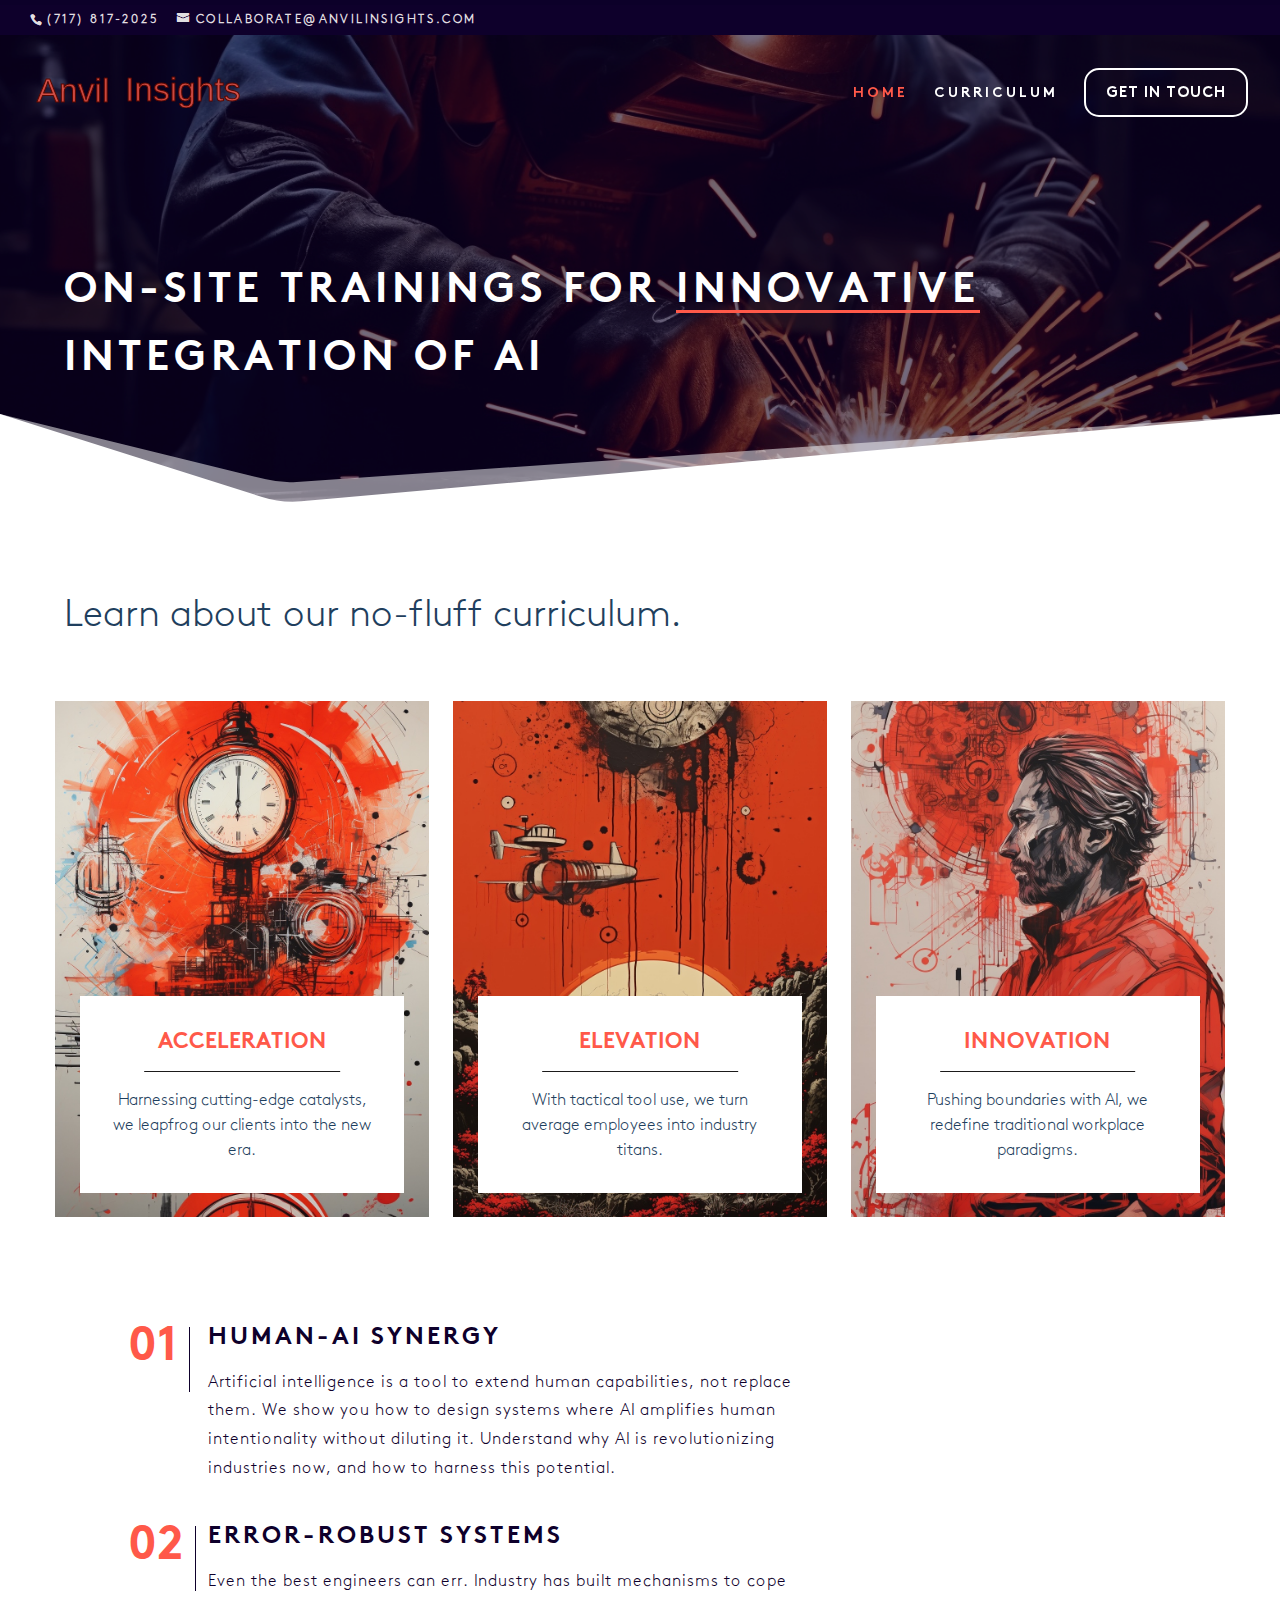
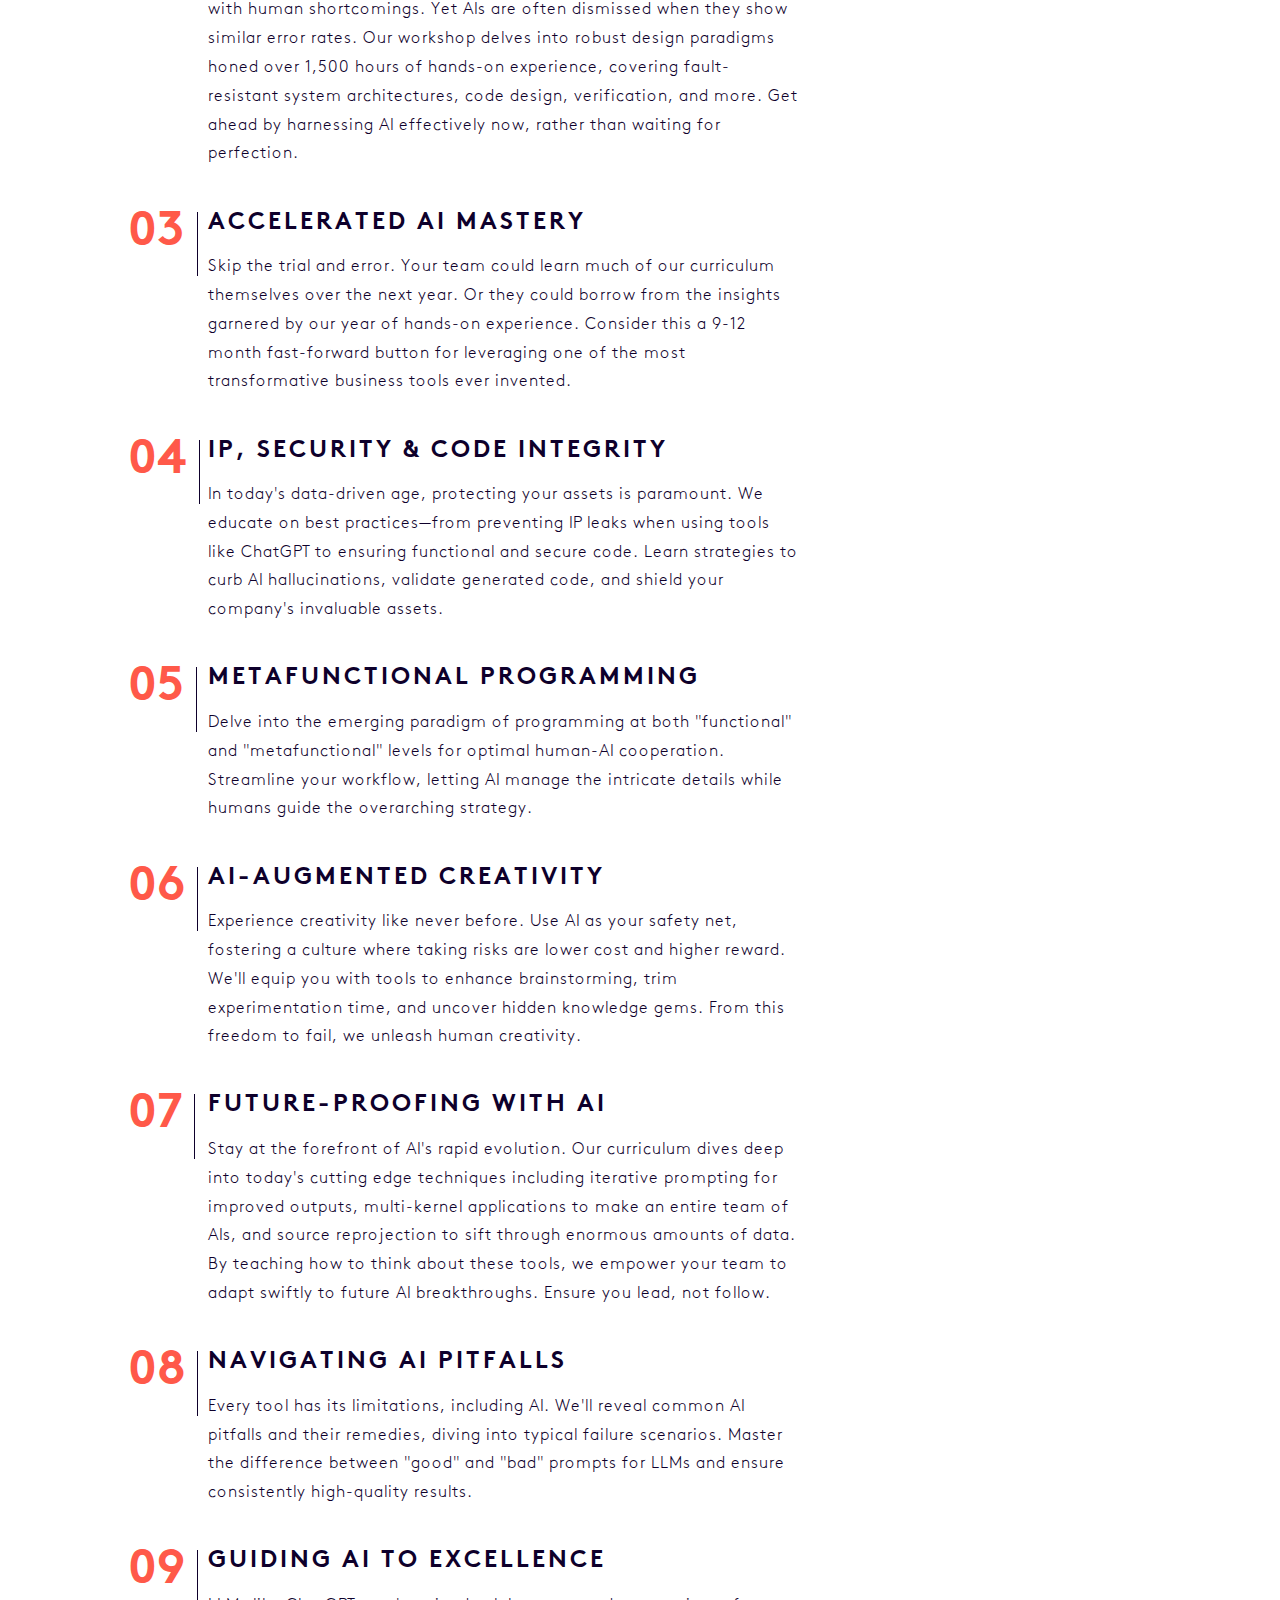
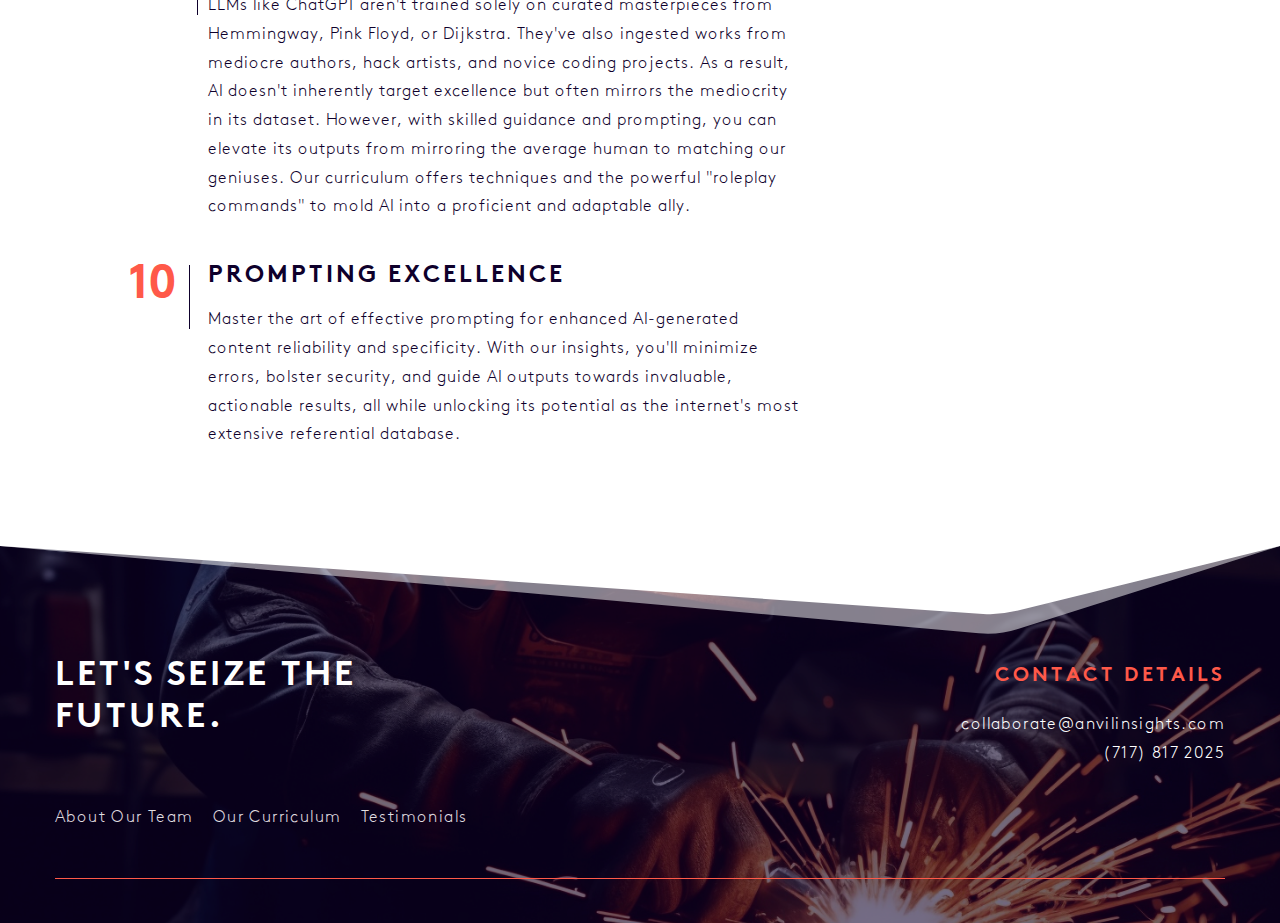
==== commit edab59e5: "Nits" ====
--- a/curriculumhy.html
+++ b/curriculumhy.html
@@ -12658,9 +12658,7 @@
                                             class="et_pb_section et_pb_section_0 freddie_all_dead_header lucidity_para kens-burns et_pb_section_video et_pb_preload et_pb_section_parallax et_pb_with_background et_section_regular section_has_divider et_pb_bottom_divider"
                                             data-padding-tablet="60px|||">
                                             <span class="et_pb_section_video_bg">
-                                              <img
-                                                src="./images/dense_thick_hawk.png"
-                                                alt="Description of Image" />
+                                              
                                             </span>
 
                                             <div class="et_pb_row et_pb_row_0">
@@ -14235,7 +14233,12 @@
                 transition: 0.4s;
                 overflow: hidden;
             }
-            .et_pb_section_0.section_has_divider.et_pb_bottom_divider
+            .et_pb_section_video_bg {
+                    background-image: url('./images/dense_thick_hawk.png');
+                    background-size: cover;
+                    background-position: center center;
+                }
+                .et_pb_section_0.section_has_divider.et_pb_bottom_divider
                 .et_pb_bottom_inside_divider {
                 background-image: url([data-uri]);
                 background-size: 100% 100px;
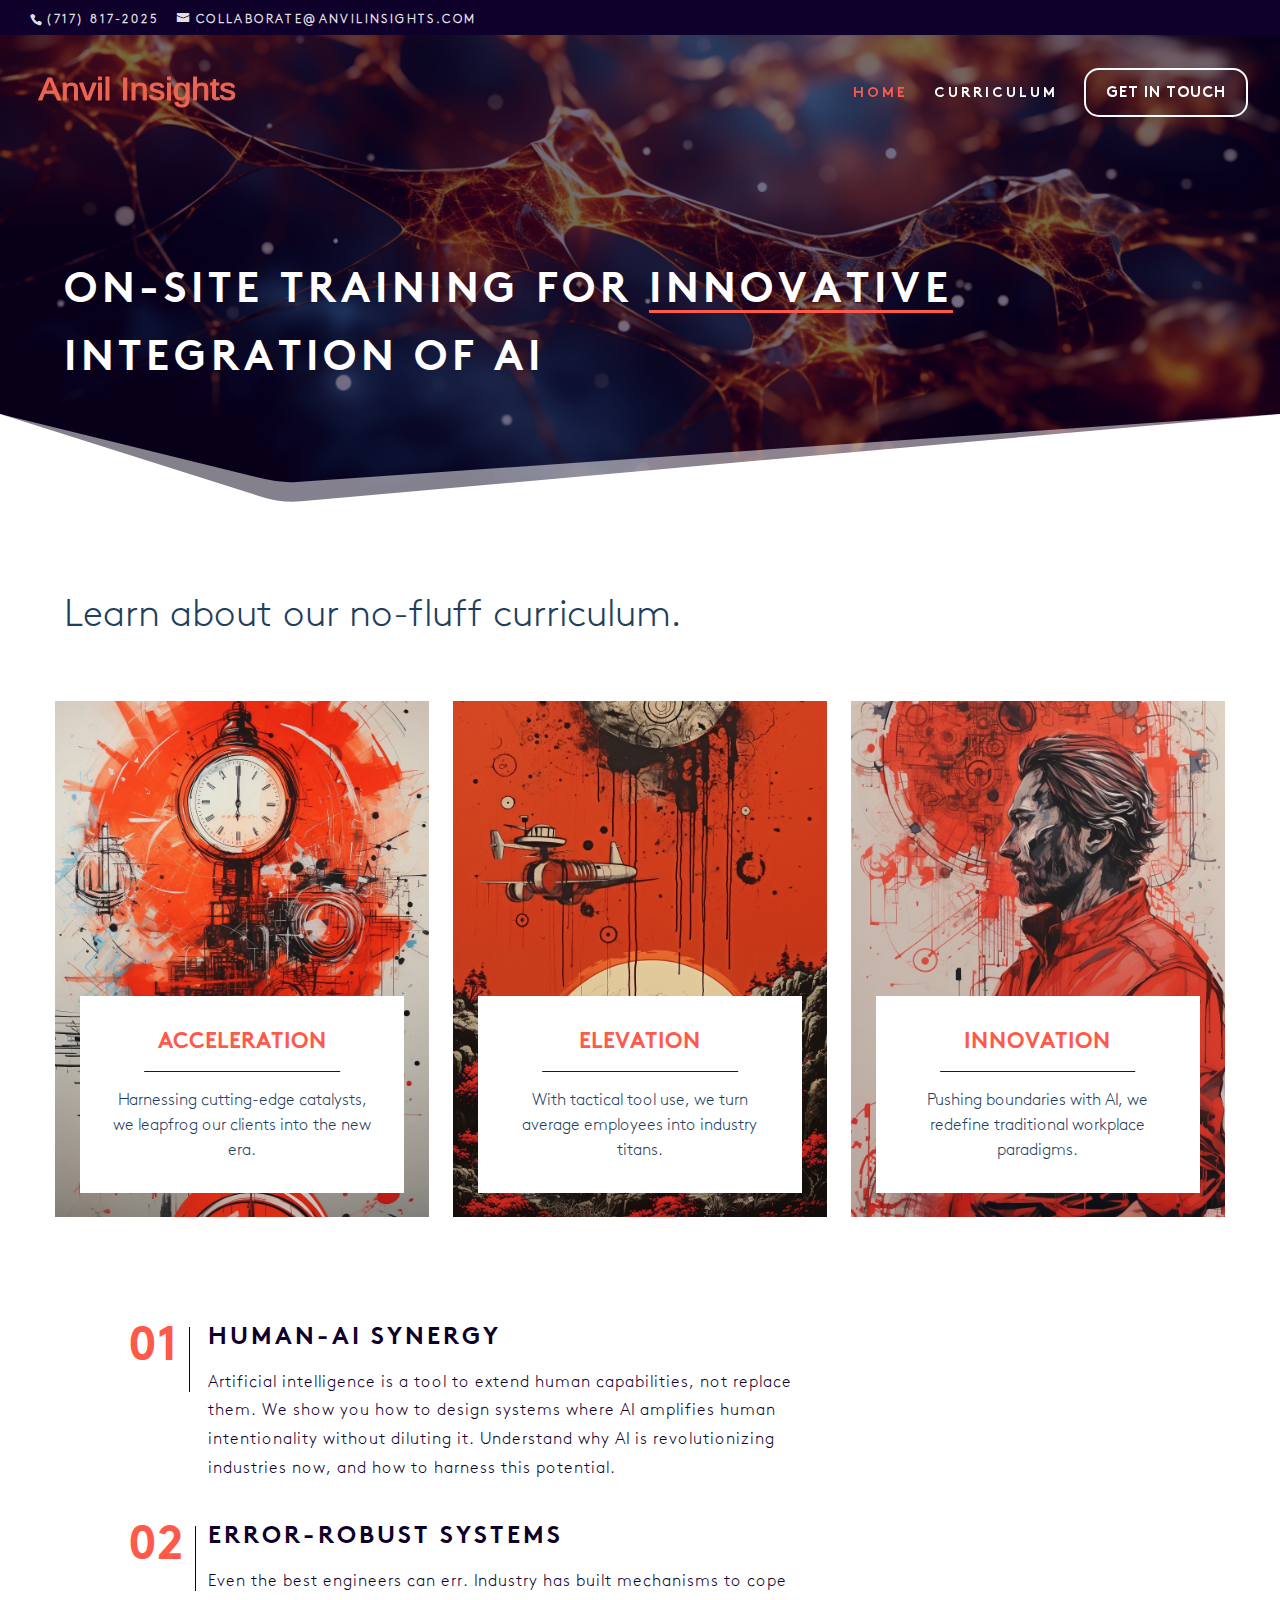
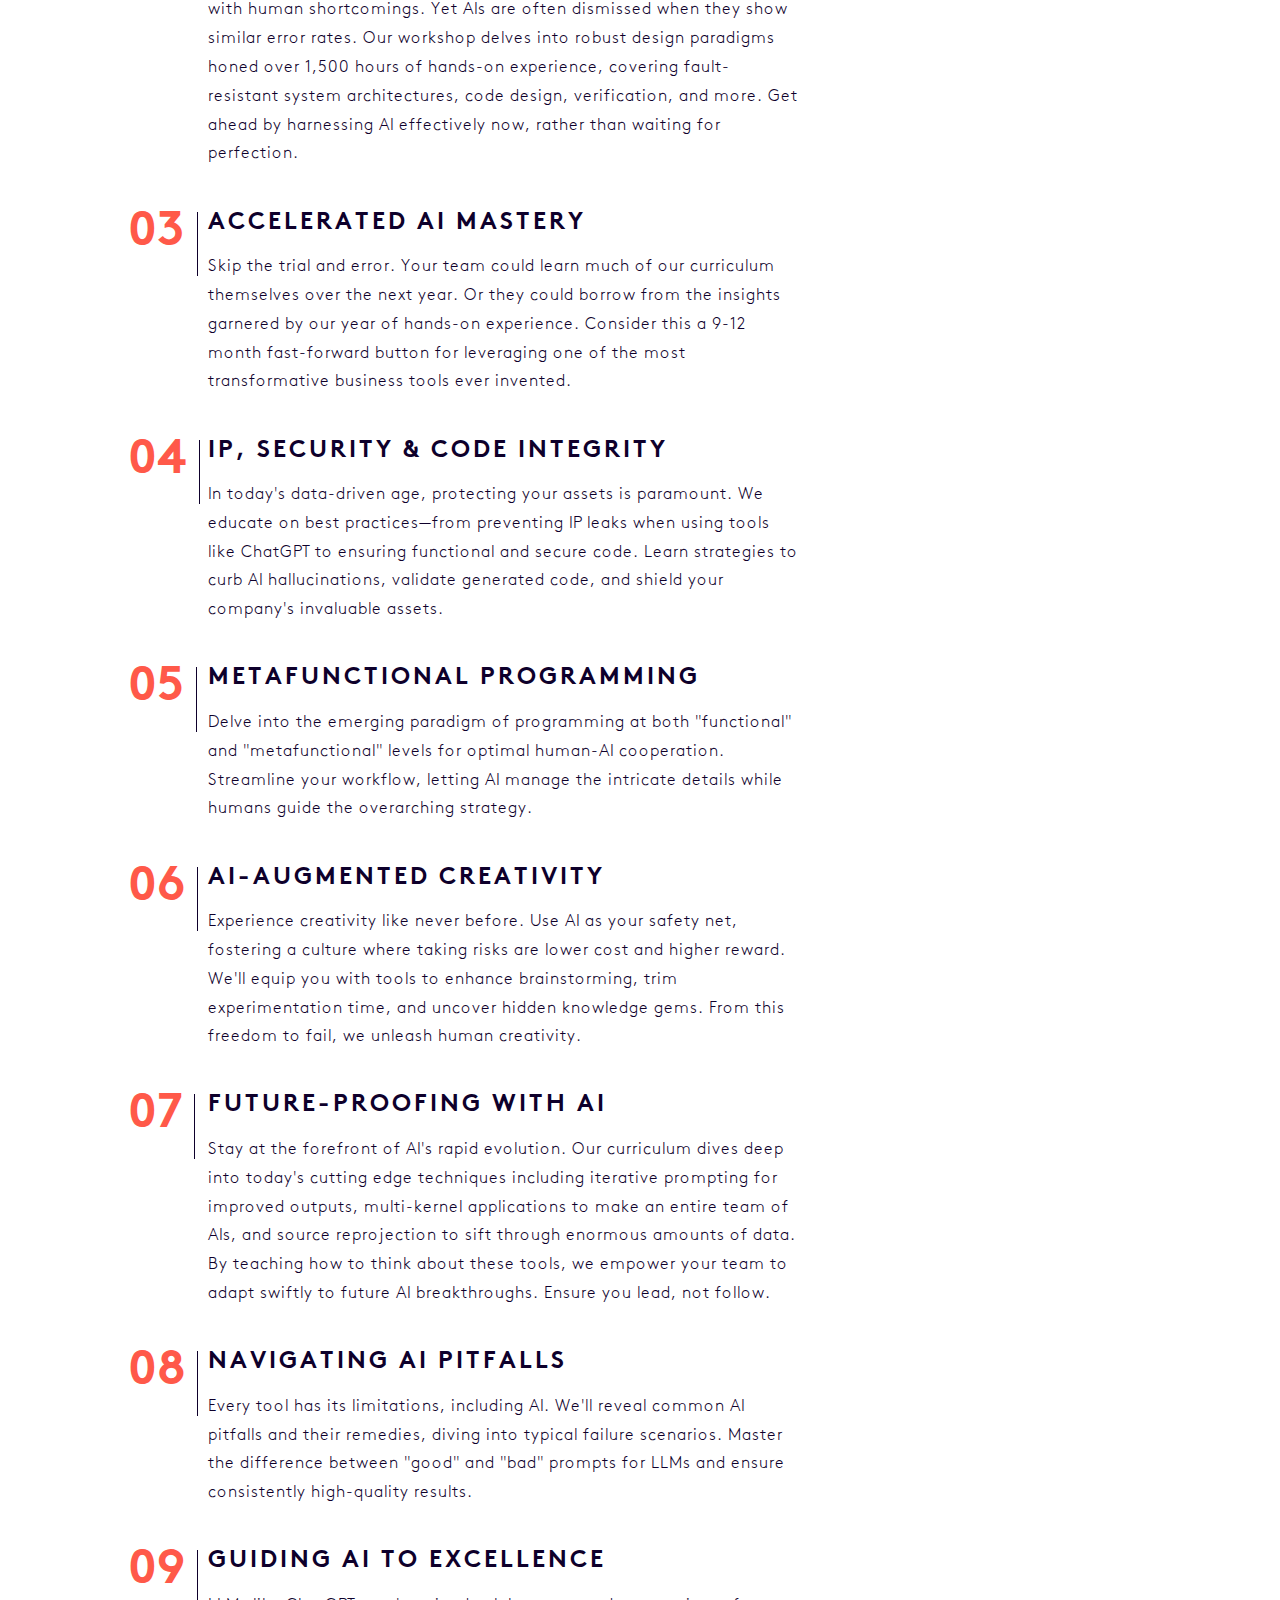
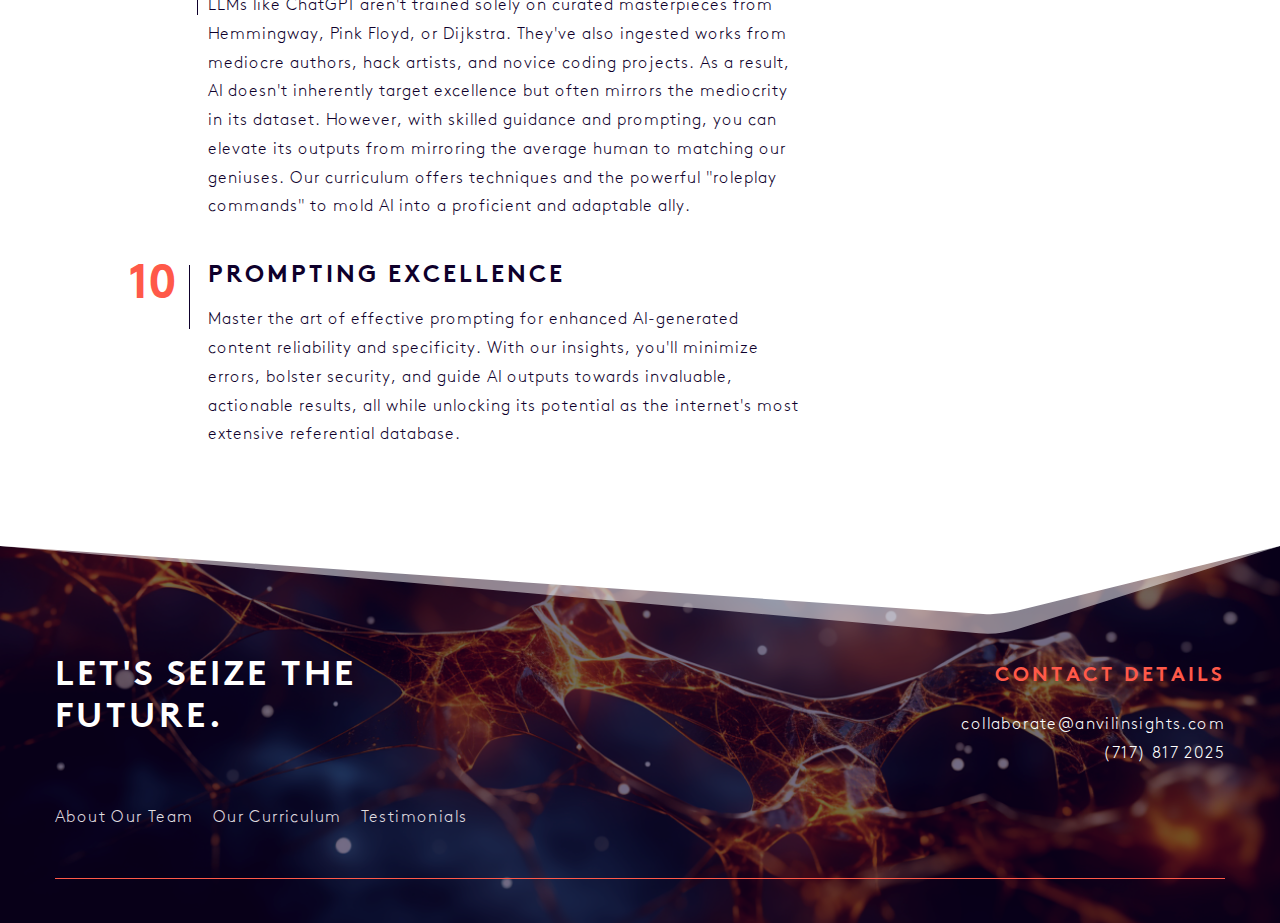
==== commit 2fa2e29a: "Feedback nits" ====
--- a/curriculumhy.html
+++ b/curriculumhy.html
@@ -9680,6 +9680,15 @@
                 padding-right: 0|0|0|0px !important;
                 transition: all 0.3s ease-in-out;
             }
+            #et-top-navigation:not(.active) {
+    display: none;
+}
+            #et_mobile_nav_menu.closed {
+  display: none;
+}
+    #et_mobile_nav_menu:not(.active) {
+  display: none;
+} 
             /*.et-menu-nav ul.et-menu li:last-of-type,
 	#top-menu>li:last-of-type {
 		padding-right: 0 !important;
@@ -12670,7 +12679,7 @@
                                                             class="et_pb_text_inner">
                                                             <h1>
                                                                 On-site
-                                                                trainings for
+                                                                training for
                                                                 <span
                                                                     class="lucidity_header_text_link"
                                                                     >INNOVATIVE</span
@@ -13082,7 +13091,7 @@
                                                     >
                                                 </li>
                                                 <li>
-                                                    <a href="tel:+27824694547"
+                                                    <a 
                                                         >(717) 817 2025</a
                                                     >
                                                 </li>
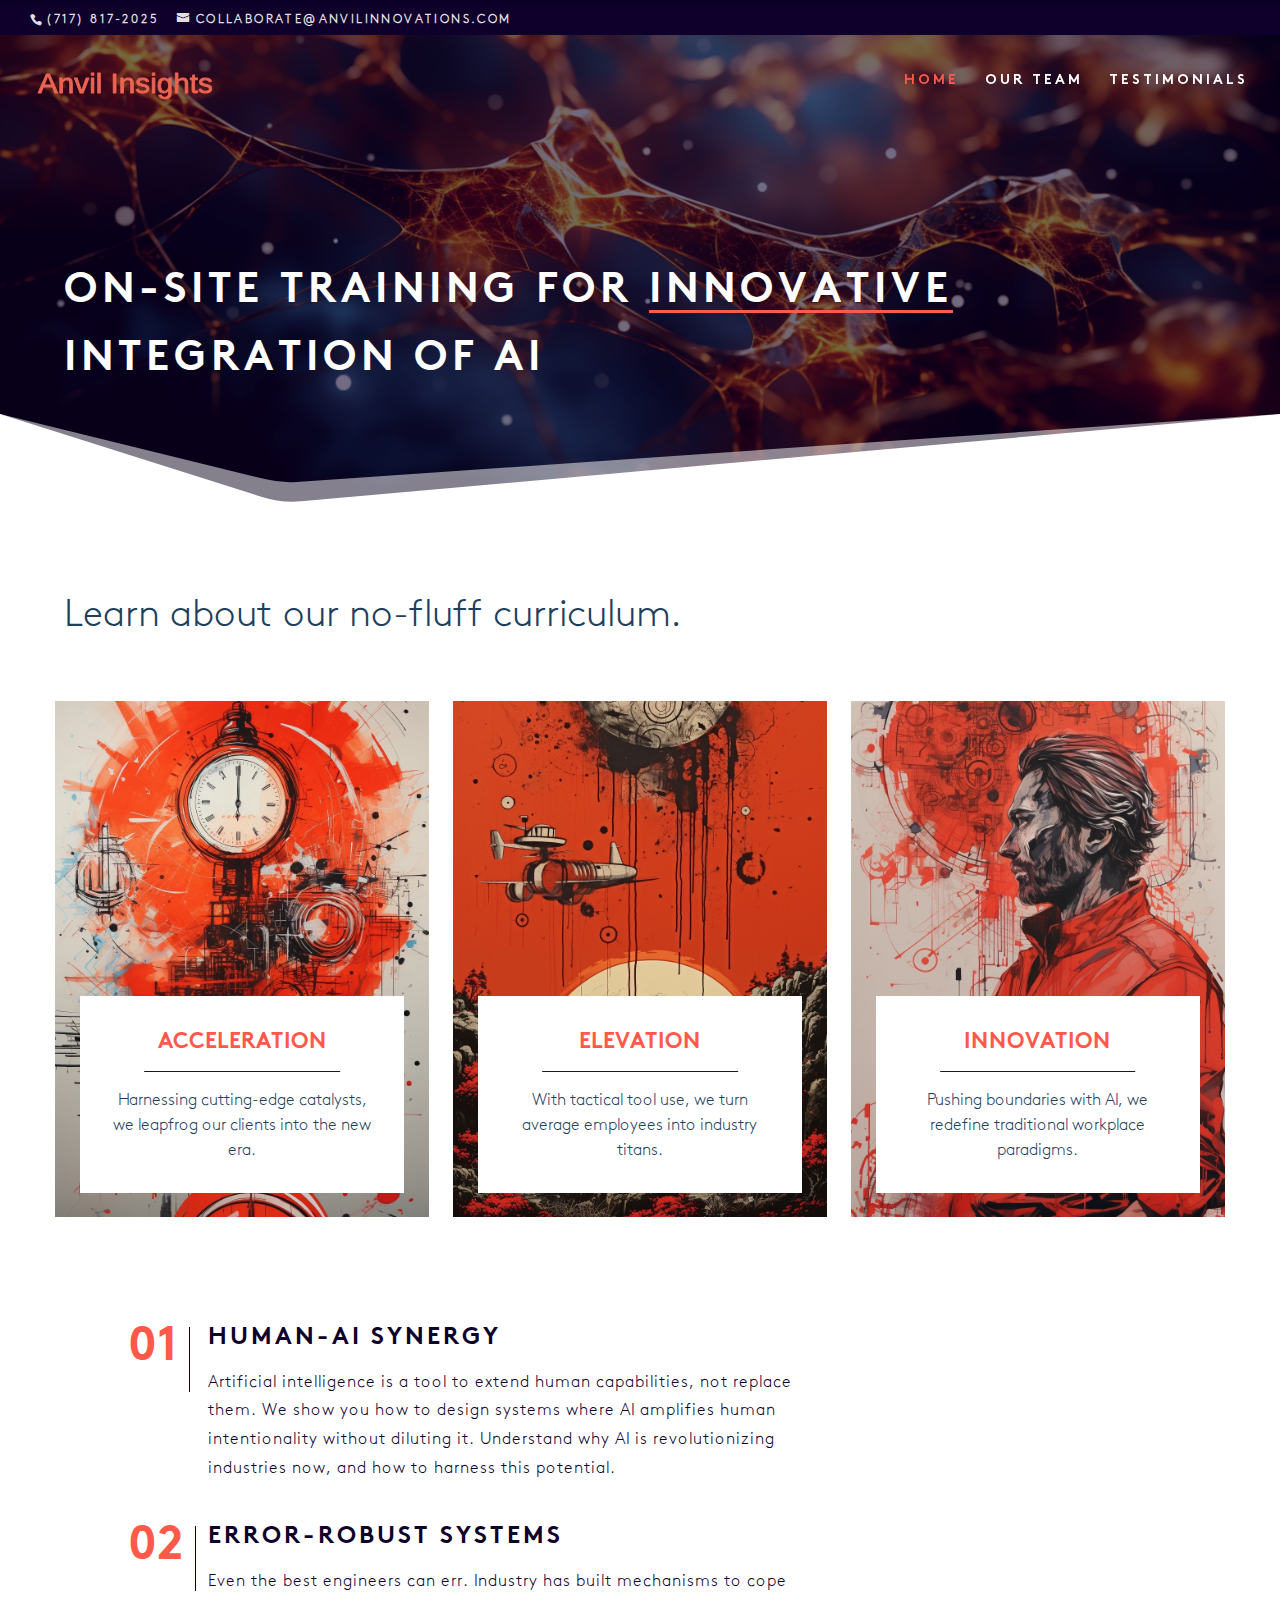
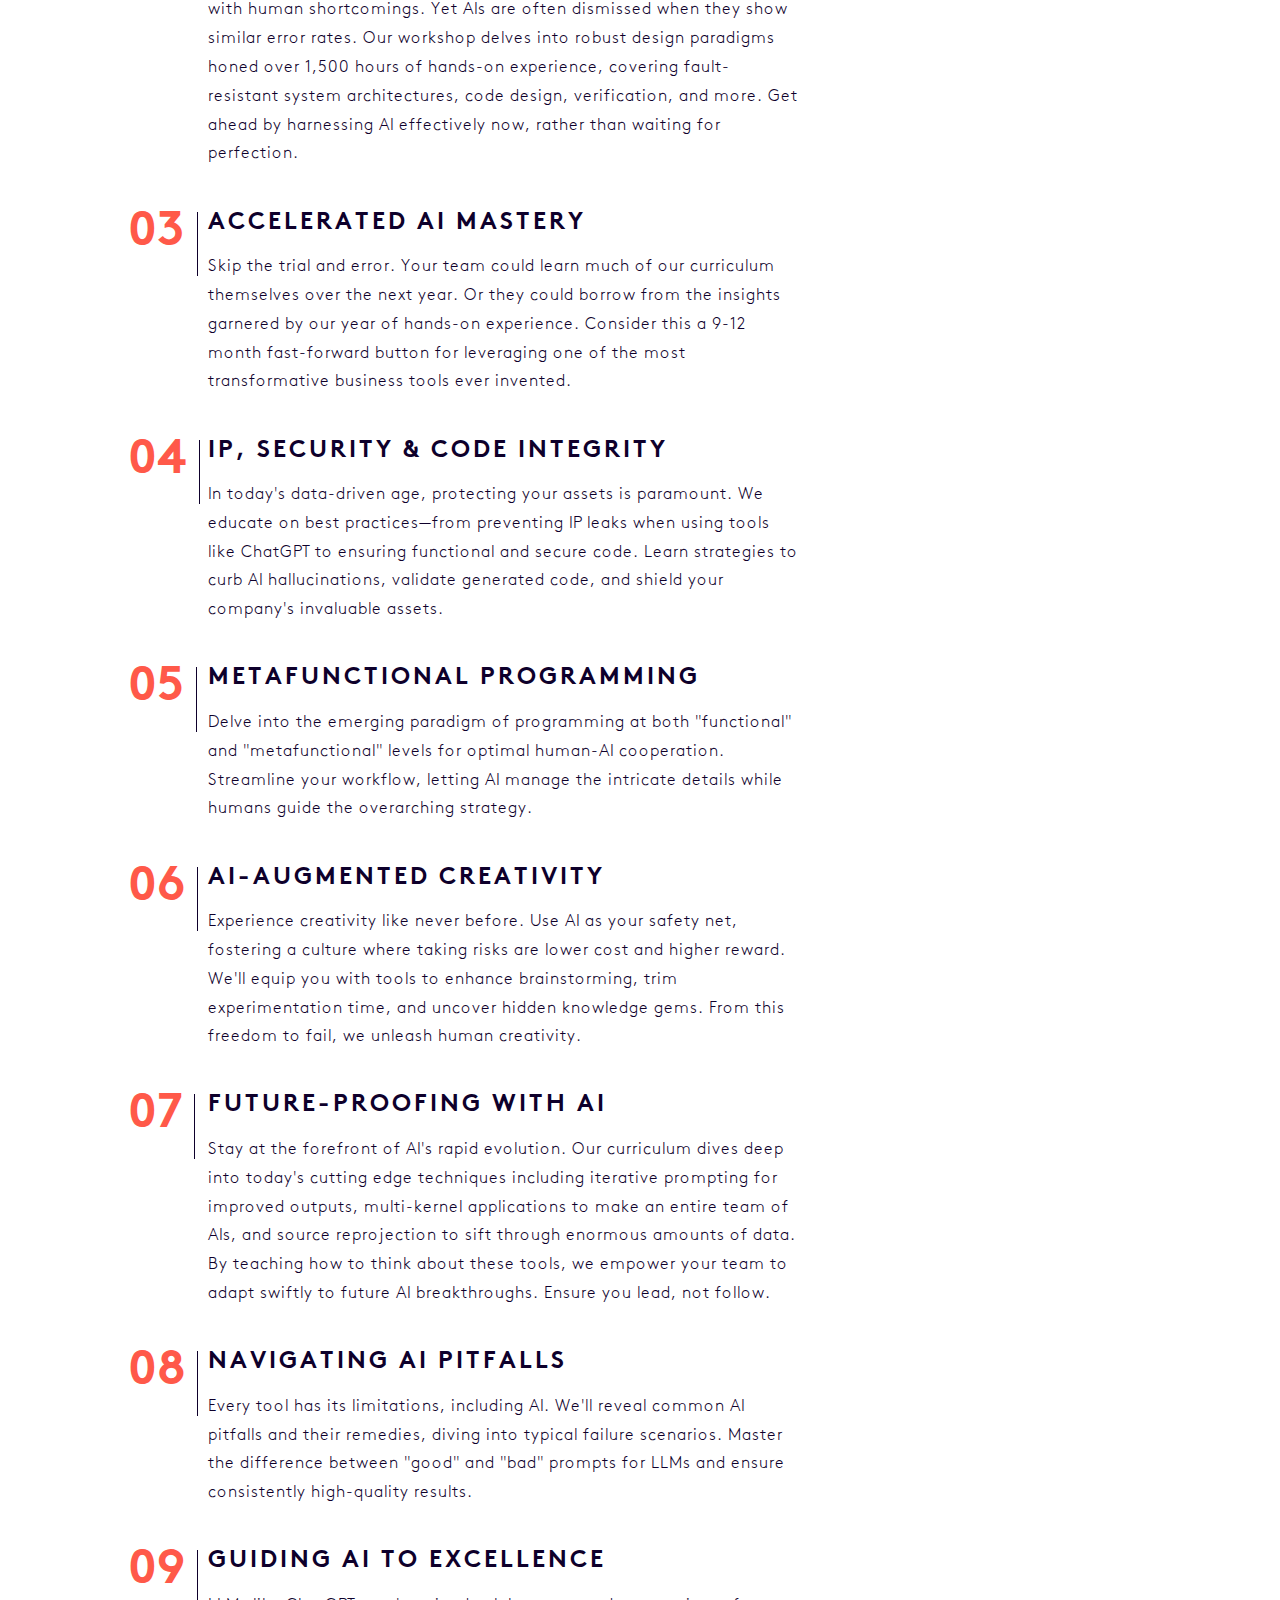
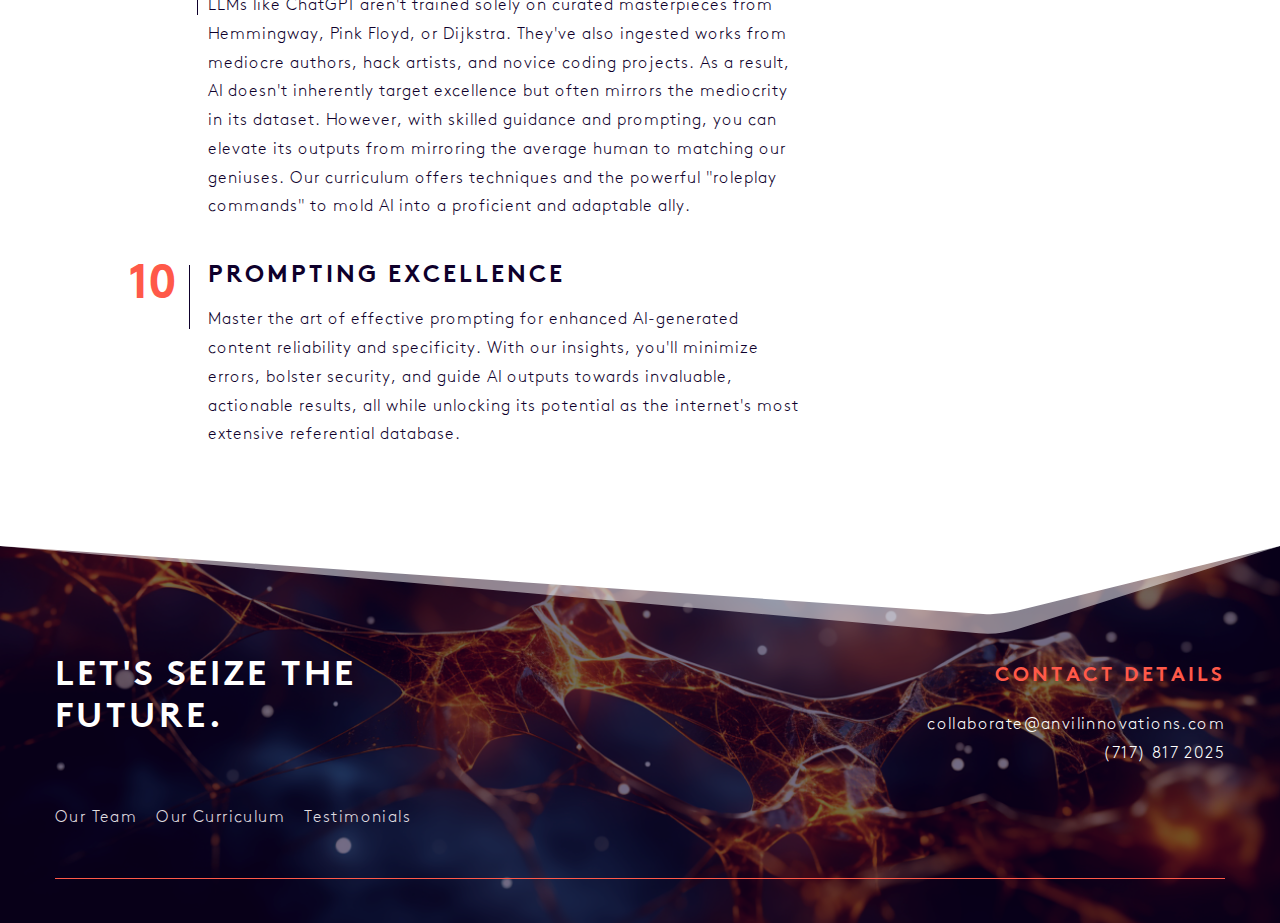
==== commit f6558986: "Style and naming updates" ====
--- a/curriculumhy.html
+++ b/curriculumhy.html
@@ -12382,9 +12382,9 @@
                         <div id="et-info">
                             <span id="et-info-phone">(717) 817-2025 </span>
 
-                            <a href="mailto:COLLABORATE@ANVILINSIGHTS.COM"
+                            <a href="mailto:COLLABORATE@anvilinnovations.COM"
                                 ><span id="et-info-email"
-                                    >COLLABORATE@ANVILINSIGHTS.COM </span
+                                    >COLLABORATE@anvilinnovations.COM </span
                                 ></a>
 
                      
@@ -12597,7 +12597,7 @@
                             src="fonts/old_deep_turtle.svg"
                             width="93"
                             height="43"
-                            alt="Anvil Insights"
+                            alt="Anvil Innovations"
                             id="logo"
                             data-height-percentage="30"
                             data-eio="l" />
@@ -12617,18 +12617,18 @@
                                     >
                                 </li>
 
+                                
+                                <li class="menu-item menu-item-type-post_type menu-item-object-page menu-item-272074">
+                                    <a
+                                        href="team.html">
+                                        <span>Our Team</span>
+                                    </a>
+                                </li>
                                 <li
                                     class="menu-item menu-item-type-post_type menu-item-object-page menu-item-272074">
-                                    <a href="curriculumhy.html"
-                                        >Curriculum</a
+                                    <a href="testimonials.html"
+                                        >Testimonials</a
                                     >
-                                </li>
-                                <li class="menu-item dipi-cta-button-menu-item">
-                                    <a
-                                        href="team.html"
-                                        class="et_pb_button dipi-cta-button dipi-cta-button-effect-none">
-                                        <span>Get in Touch</span>
-                                    </a>
                                 </li>
                             </ul>
                         </nav>
@@ -13035,7 +13035,7 @@
                                                     <li>
                                                         <a
                                                             href="team.html"
-                                                            >About Our Team</a
+                                                            >Our Team</a
                                                         >
                                                     </li>
                                                     <li>
@@ -13086,8 +13086,8 @@
                                             <ul>
                                                 <li>
                                                     <a
-                                                        href="mailto:collaborate@anvilinsights.com"
-                                                        >collaborate@anvilinsights.com</a
+                                                        href="mailto:collaborate@anvilinnovations.com"
+                                                        >collaborate@anvilinnovations.com</a
                                                     >
                                                 </li>
                                                 <li>
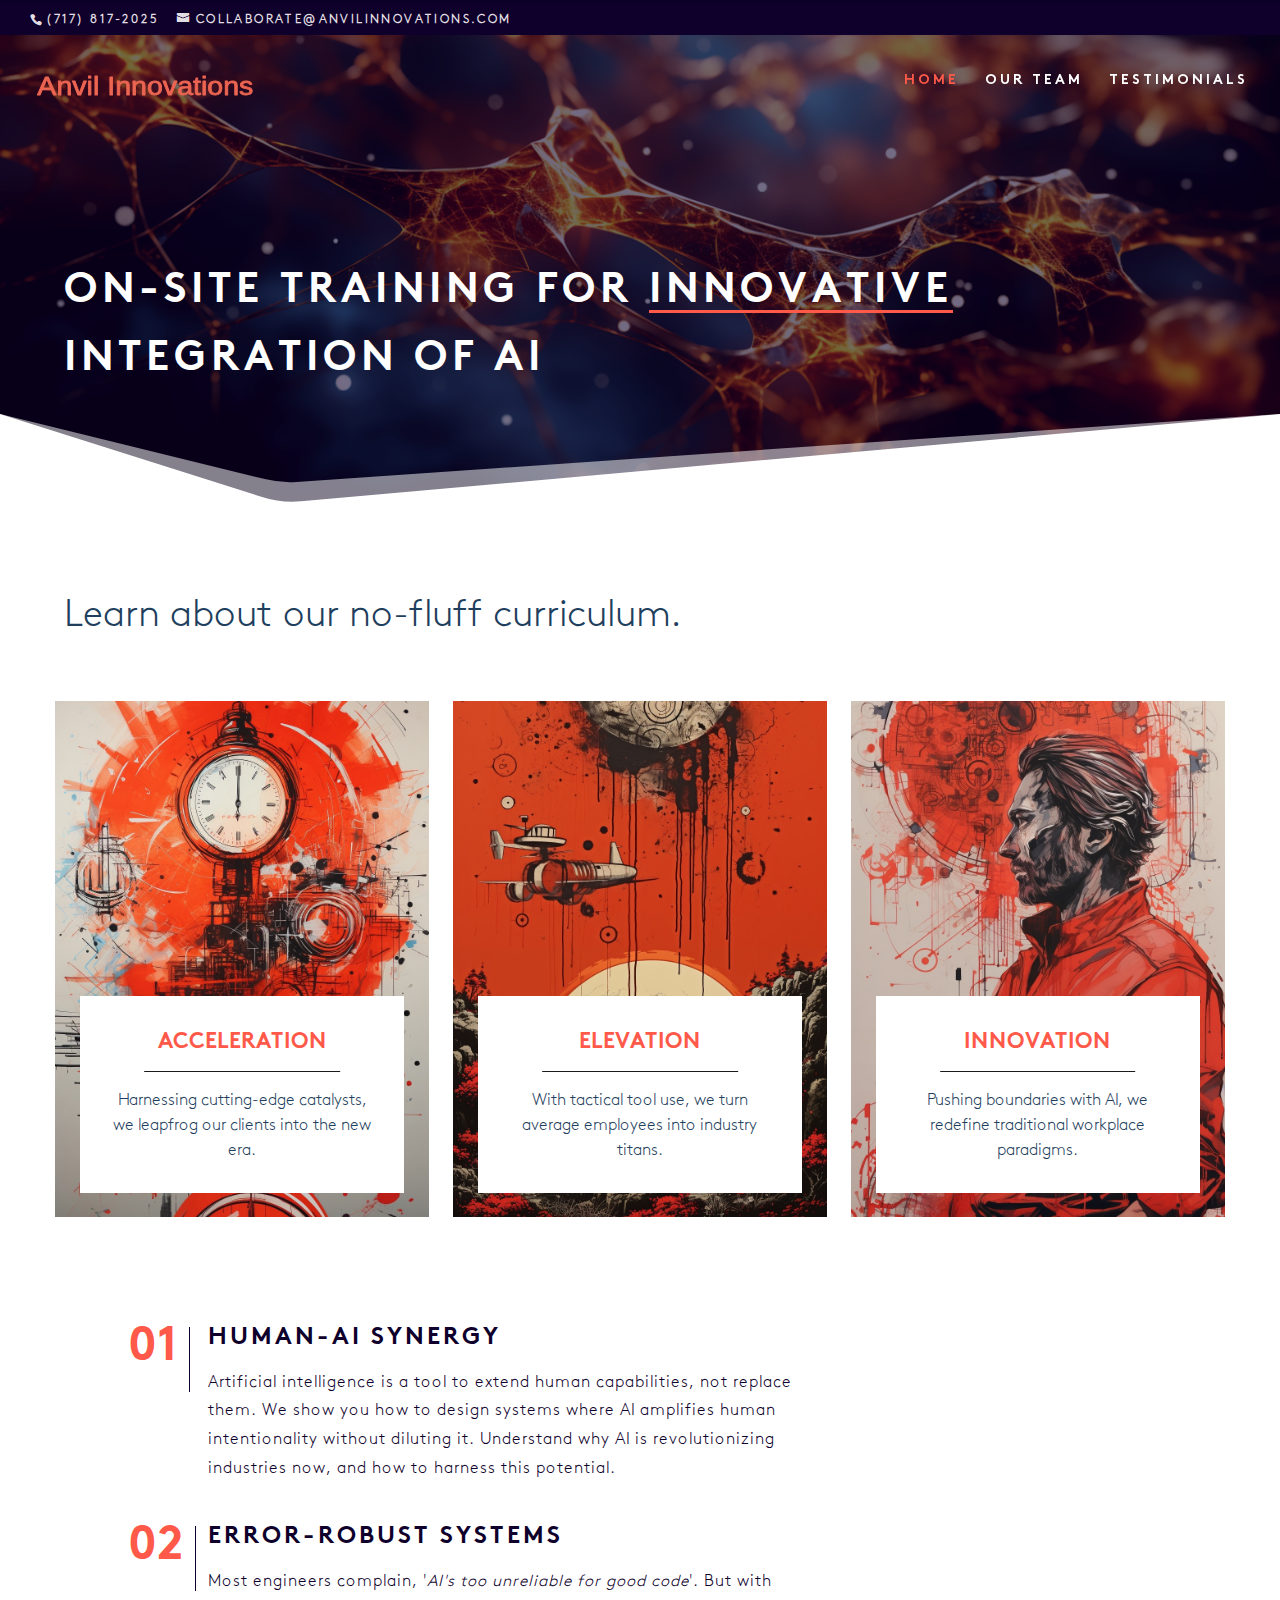
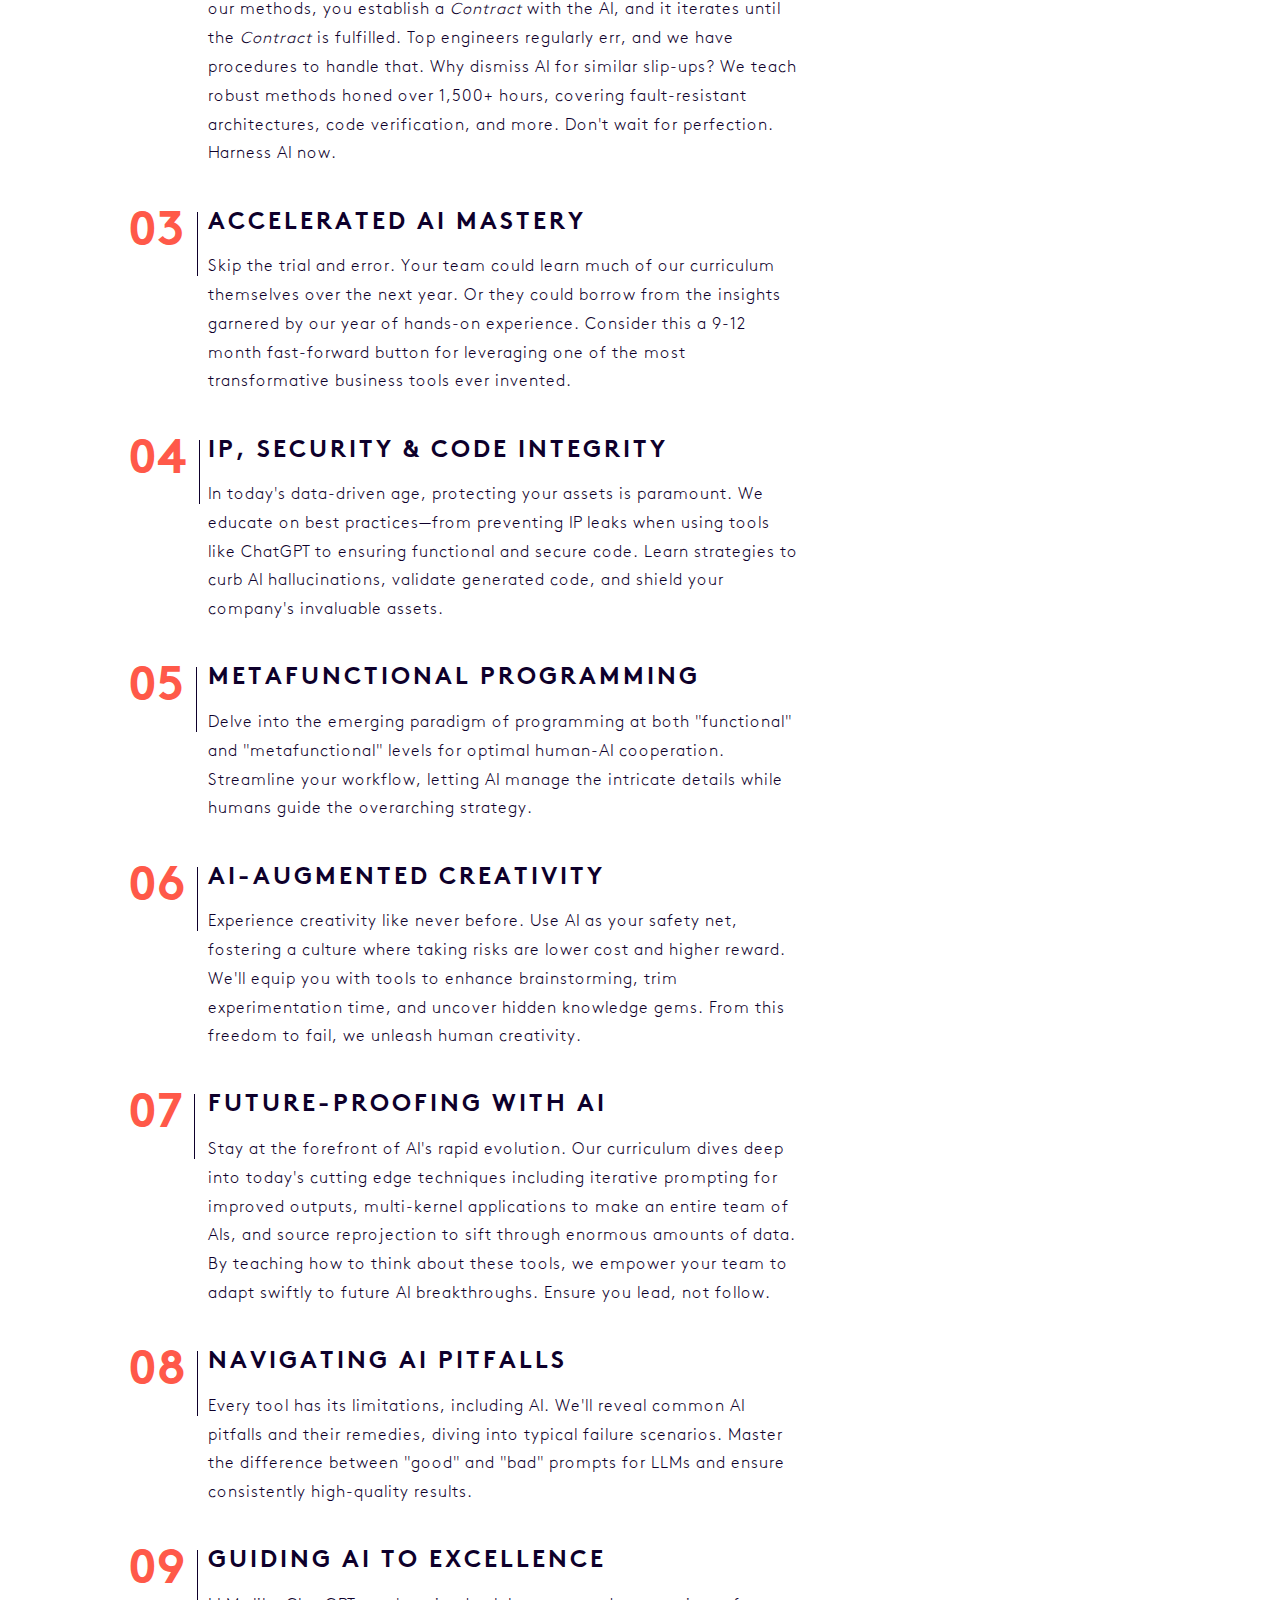
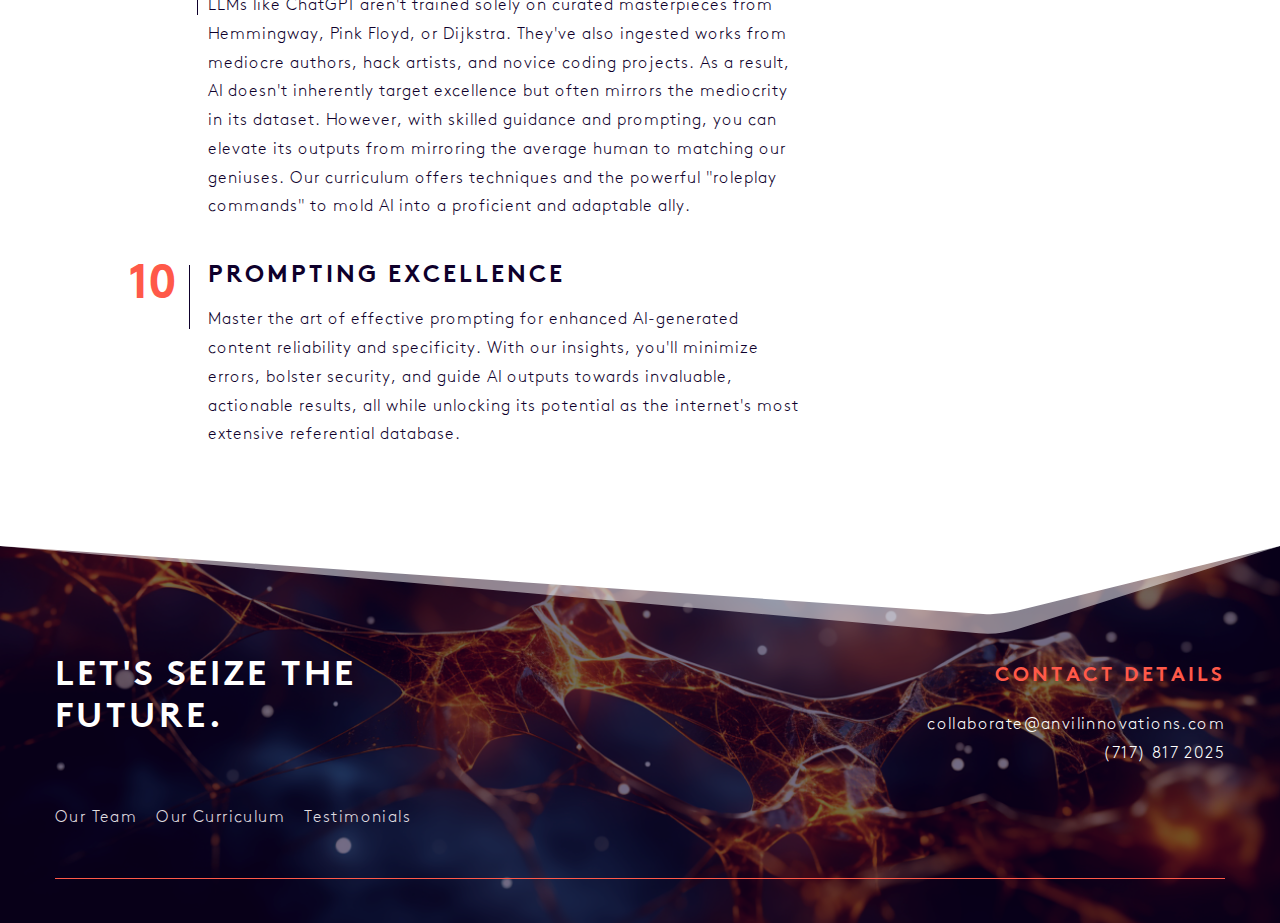
==== commit 45d16f5a: "Add files via upload" ====
--- a/curriculumhy.html
+++ b/curriculumhy.html
@@ -12842,8 +12842,7 @@
                                                             </h2>
                                                             <div>
                                                                 <p>
-                                                                   Even the best engineers can err. Industry has built mechanisms to cope with human shortcomings. Yet AIs are often dismissed when they show similar error rates. Our workshop delves into robust design paradigms honed over 1,500 hours of hands-on experience, covering fault-resistant system architectures, code design, verification, and more. Get ahead by harnessing AI effectively now, rather than waiting for perfection.
-
+                                                                   Most engineers complain, '<i>AI's too unreliable for good code</i>'. But with our methods, you establish a <i>Contract</i> with the AI, and it iterates until the <i>Contract</i> is fulfilled. Top engineers regularly err, and we have procedures to handle that. Why dismiss AI for similar slip-ups? We teach robust methods honed over 1,500+ hours, covering fault-resistant architectures, code verification, and more. Don't wait for perfection. Harness AI now.
 
                                                                 </p>
                                                             </div>
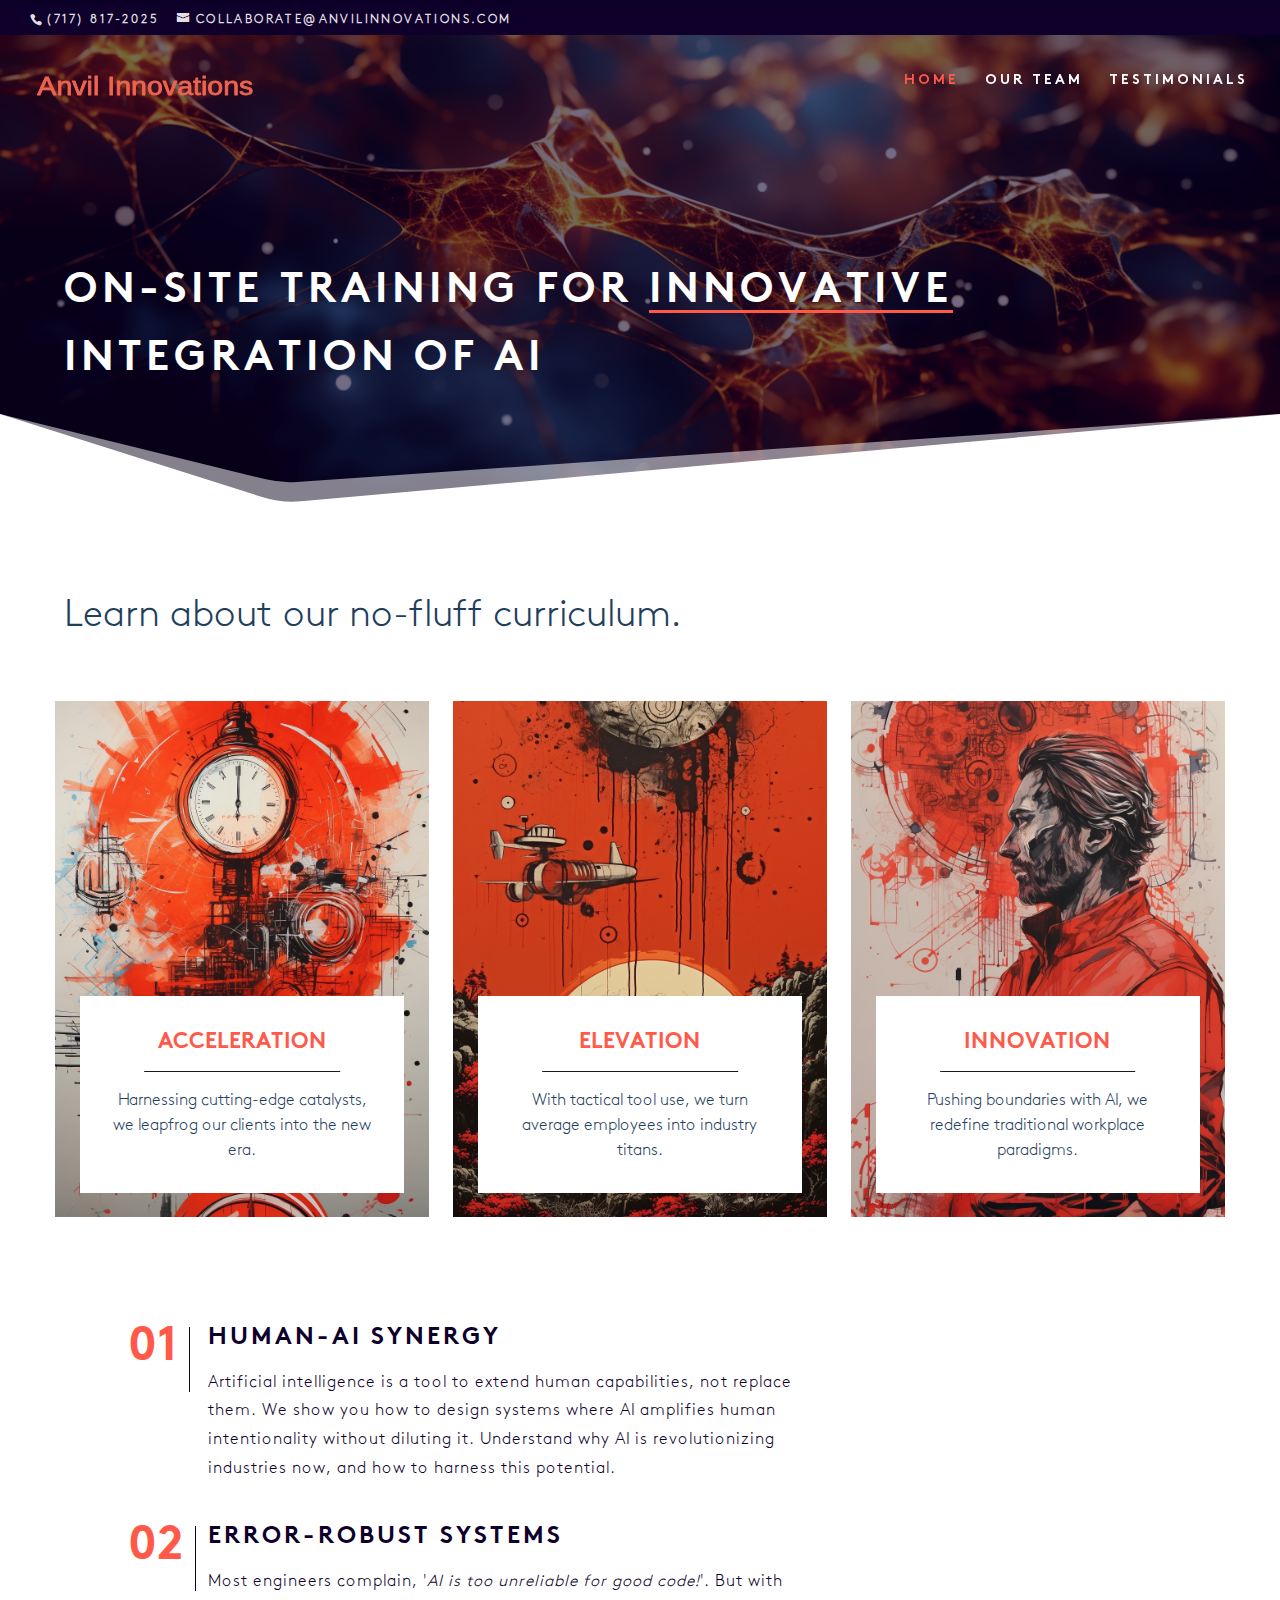
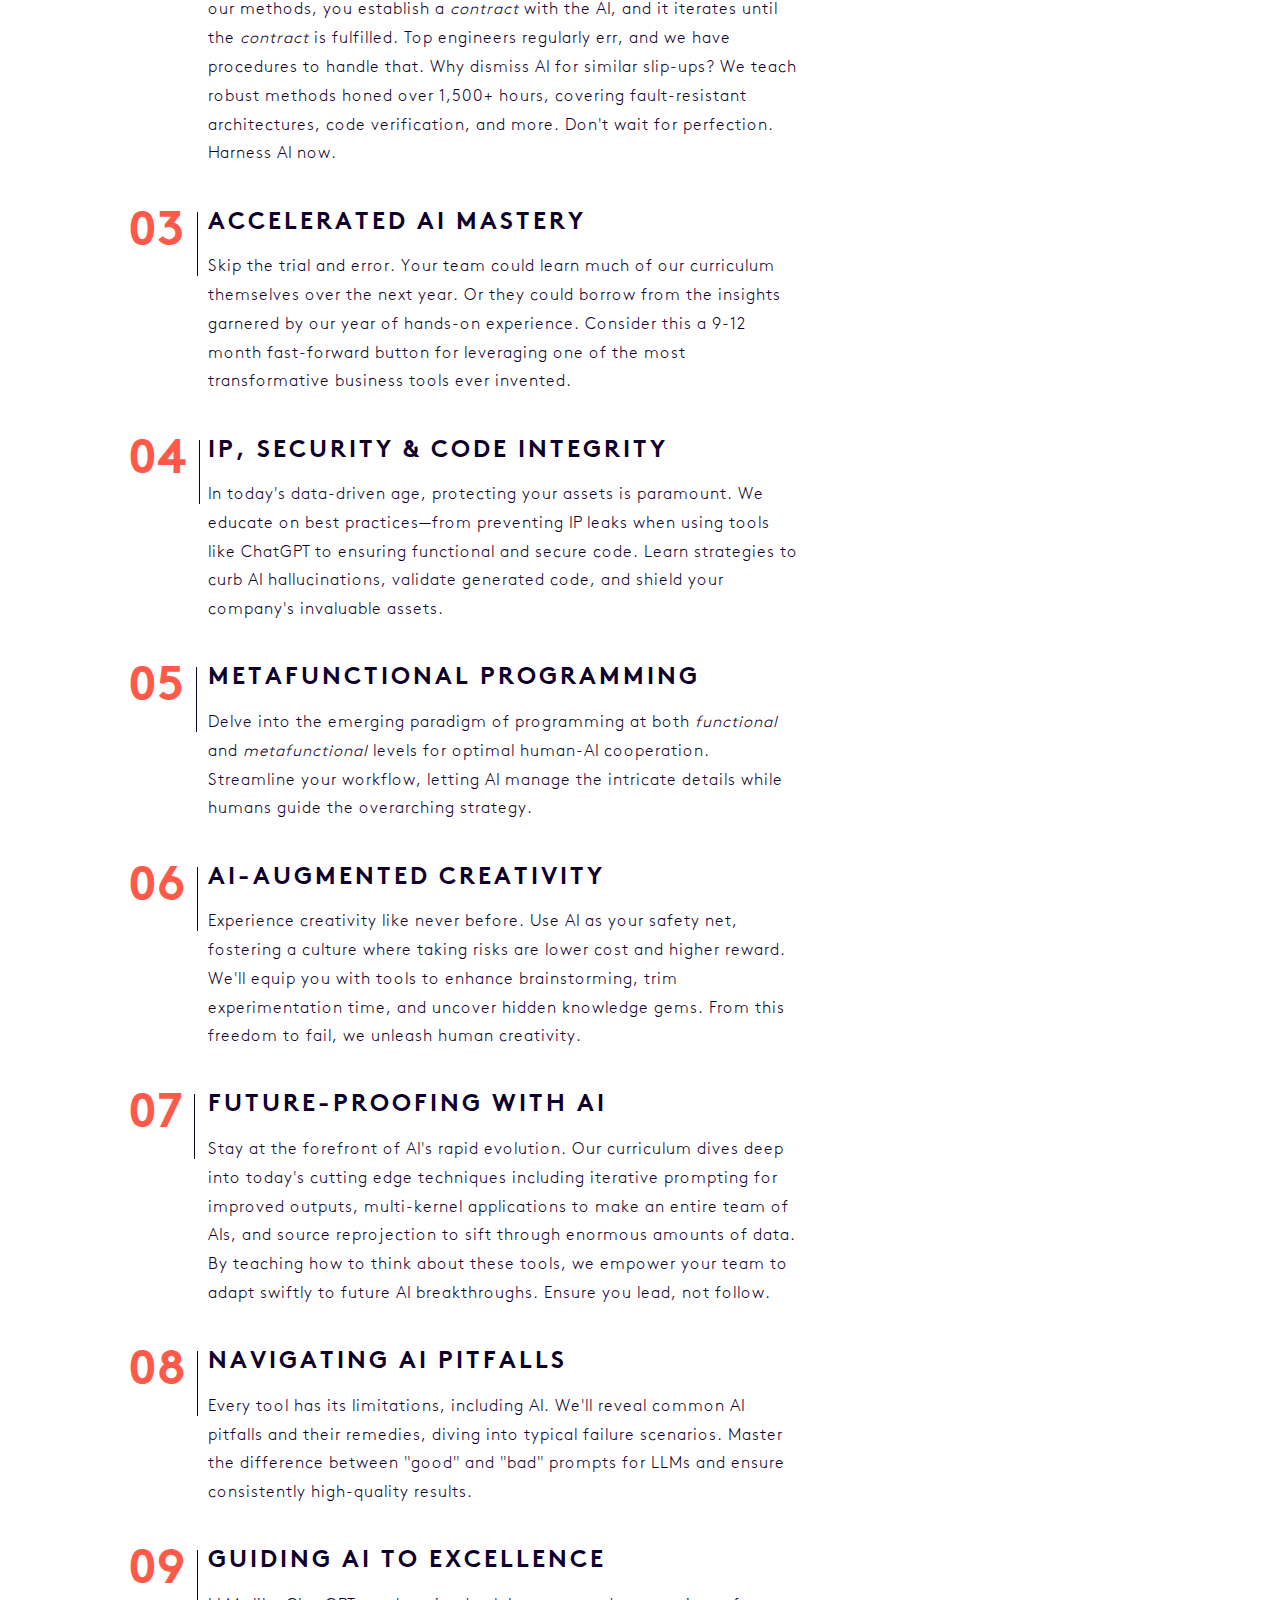
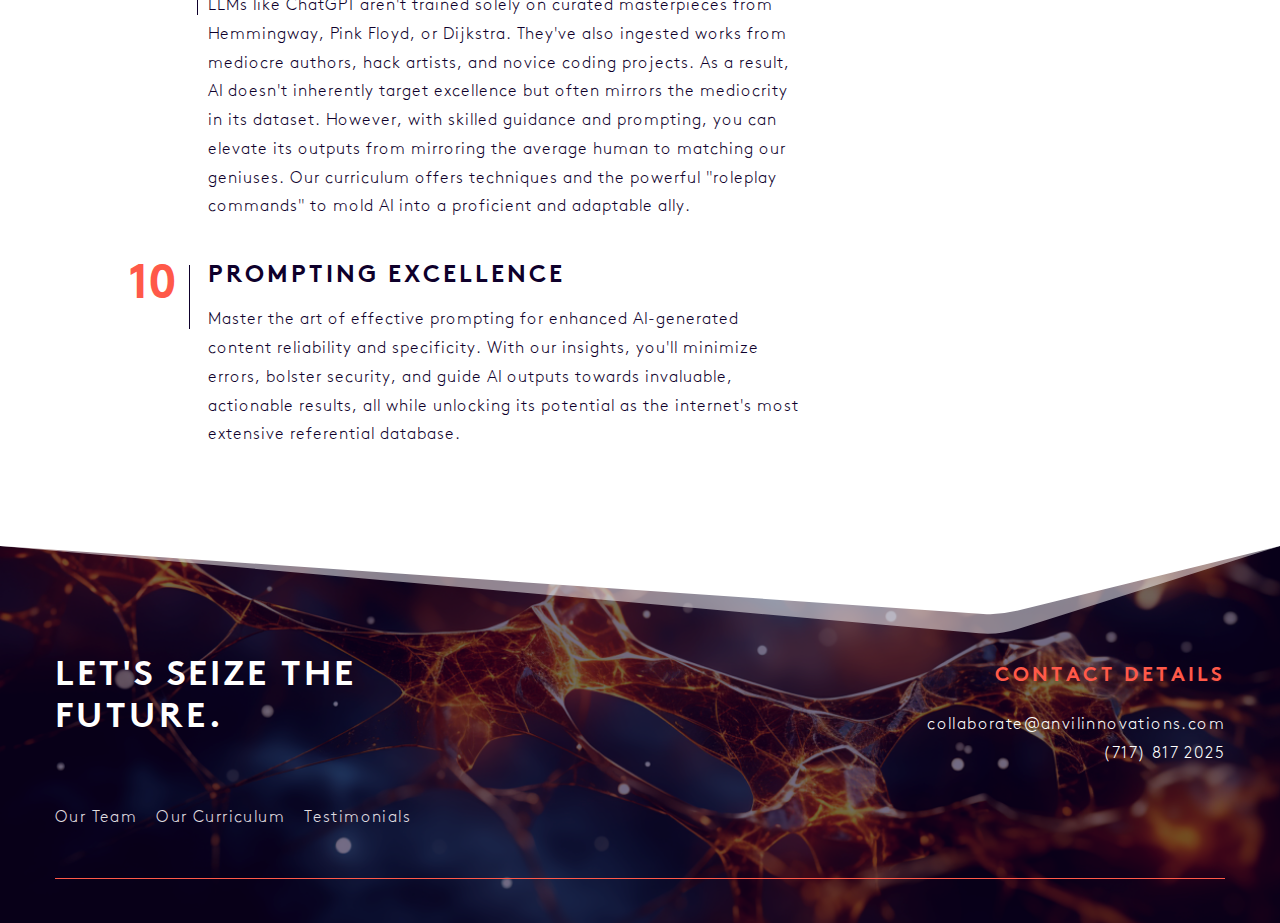
==== commit fc30907b: "Nit" ====
--- a/curriculumhy.html
+++ b/curriculumhy.html
@@ -12613,21 +12613,21 @@
                                     <a
                                         href="index.html"
                                         aria-current="page"
-                                        >Home</a
+                                        ><span>Home</span></a
                                     >
                                 </li>
 
                                 
-                                <li class="menu-item menu-item-type-post_type menu-item-object-page menu-item-272074">
+                                <li class="menu-item menu-item-type-post_type menu-item-object-page menu-item-272694">
                                     <a
                                         href="team.html">
                                         <span>Our Team</span>
                                     </a>
                                 </li>
                                 <li
-                                    class="menu-item menu-item-type-post_type menu-item-object-page menu-item-272074">
+                                    class="menu-item menu-item-type-post_type menu-item-object-page menu-item-272694">
                                     <a href="testimonials.html"
-                                        >Testimonials</a
+                                       ><span>Testimonials</span></a
                                     >
                                 </li>
                             </ul>
@@ -12842,7 +12842,7 @@
                                                             </h2>
                                                             <div>
                                                                 <p>
-                                                                   Most engineers complain, '<i>AI's too unreliable for good code</i>'. But with our methods, you establish a <i>Contract</i> with the AI, and it iterates until the <i>Contract</i> is fulfilled. Top engineers regularly err, and we have procedures to handle that. Why dismiss AI for similar slip-ups? We teach robust methods honed over 1,500+ hours, covering fault-resistant architectures, code verification, and more. Don't wait for perfection. Harness AI now.
+                                                                   Most engineers complain, '<i>AI is too unreliable for good code!</i>'. But with our methods, you establish a <i>contract</i> with the AI, and it iterates until the <i>contract</i> is fulfilled. Top engineers regularly err, and we have procedures to handle that. Why dismiss AI for similar slip-ups? We teach robust methods honed over 1,500+ hours, covering fault-resistant architectures, code verification, and more. Don't wait for perfection. Harness AI now.
 
                                                                 </p>
                                                             </div>
@@ -12893,7 +12893,7 @@
                                                             </h2>
                                                             <div>
                                                                 <p>
-                                                                   Delve into the emerging paradigm of programming at both "functional" and "metafunctional" levels for optimal human-AI cooperation. Streamline your workflow, letting AI manage the intricate details while humans guide the overarching strategy.
+                                                                   Delve into the emerging paradigm of programming at both <i>functional</i> and <i>metafunctional</i> levels for optimal human-AI cooperation. Streamline your workflow, letting AI manage the intricate details while humans guide the overarching strategy.
                                                                 </p>
                                                             </div>
                                                         </div>
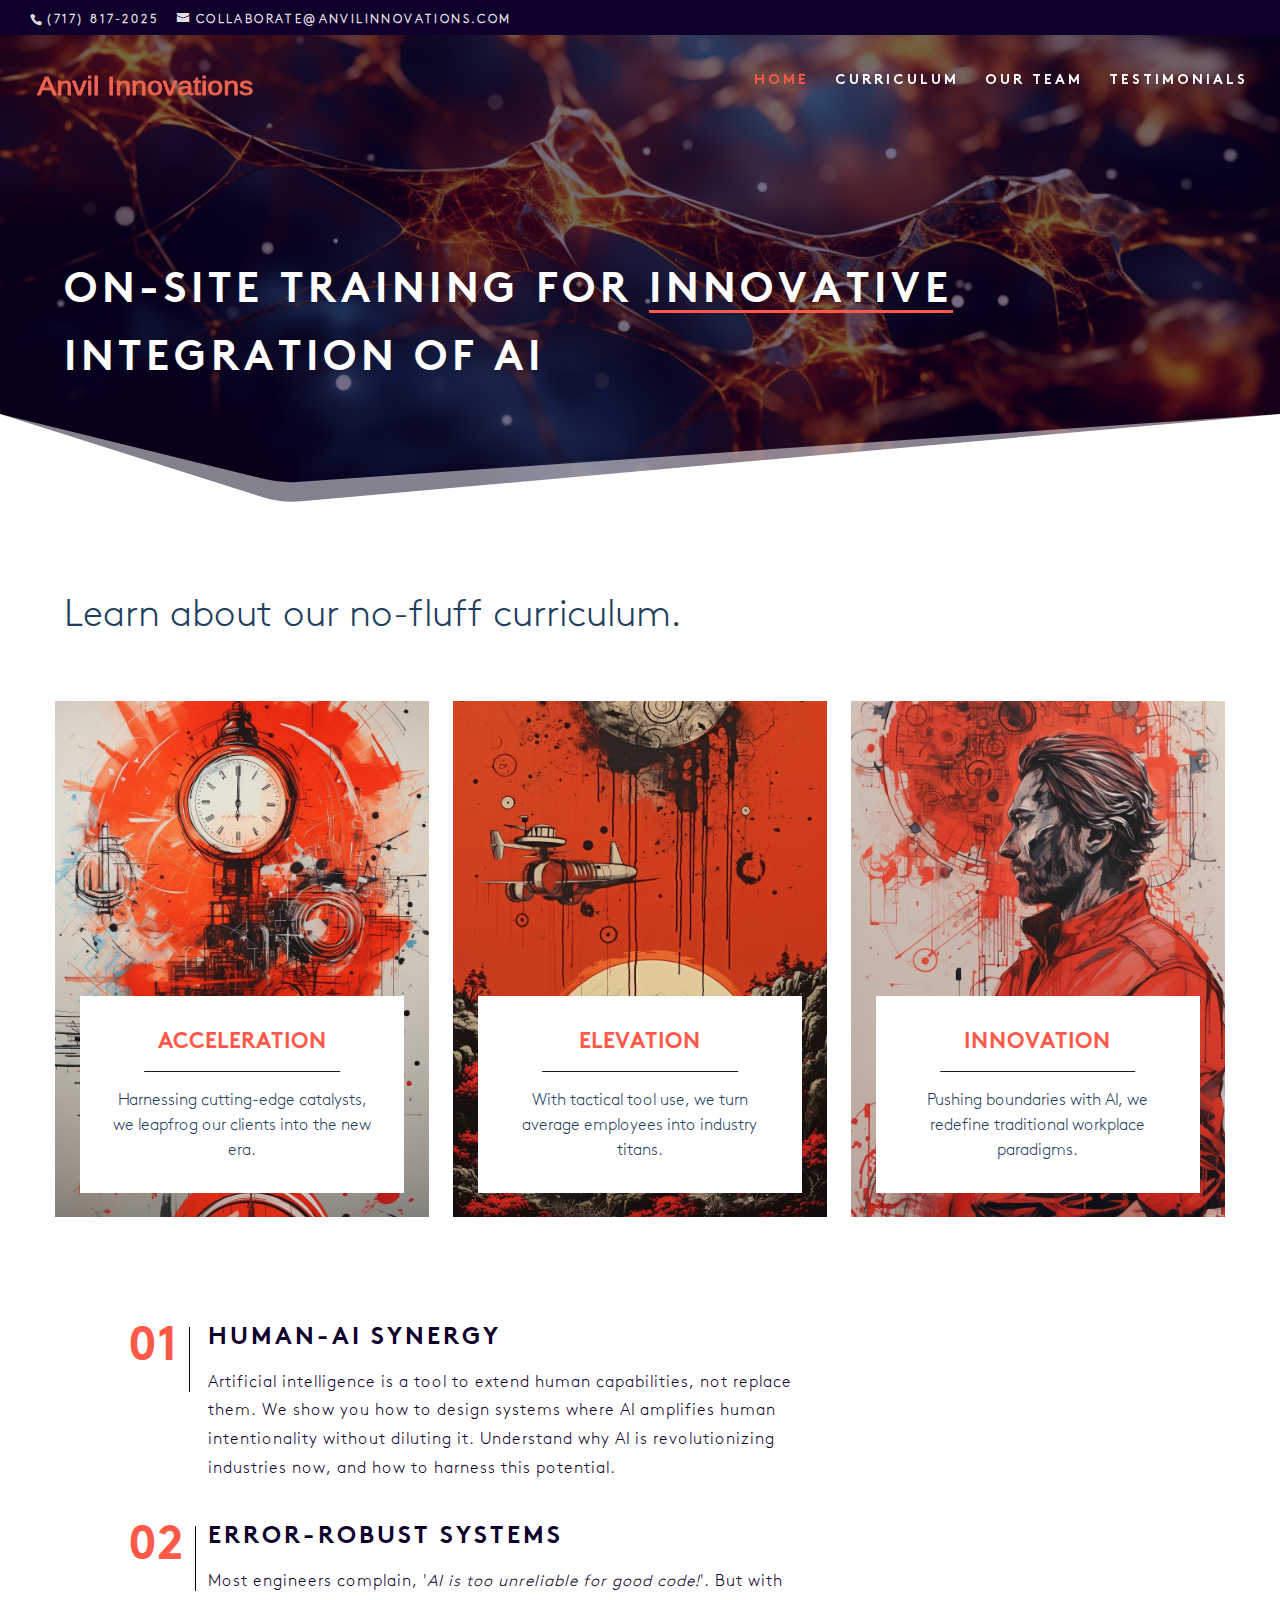
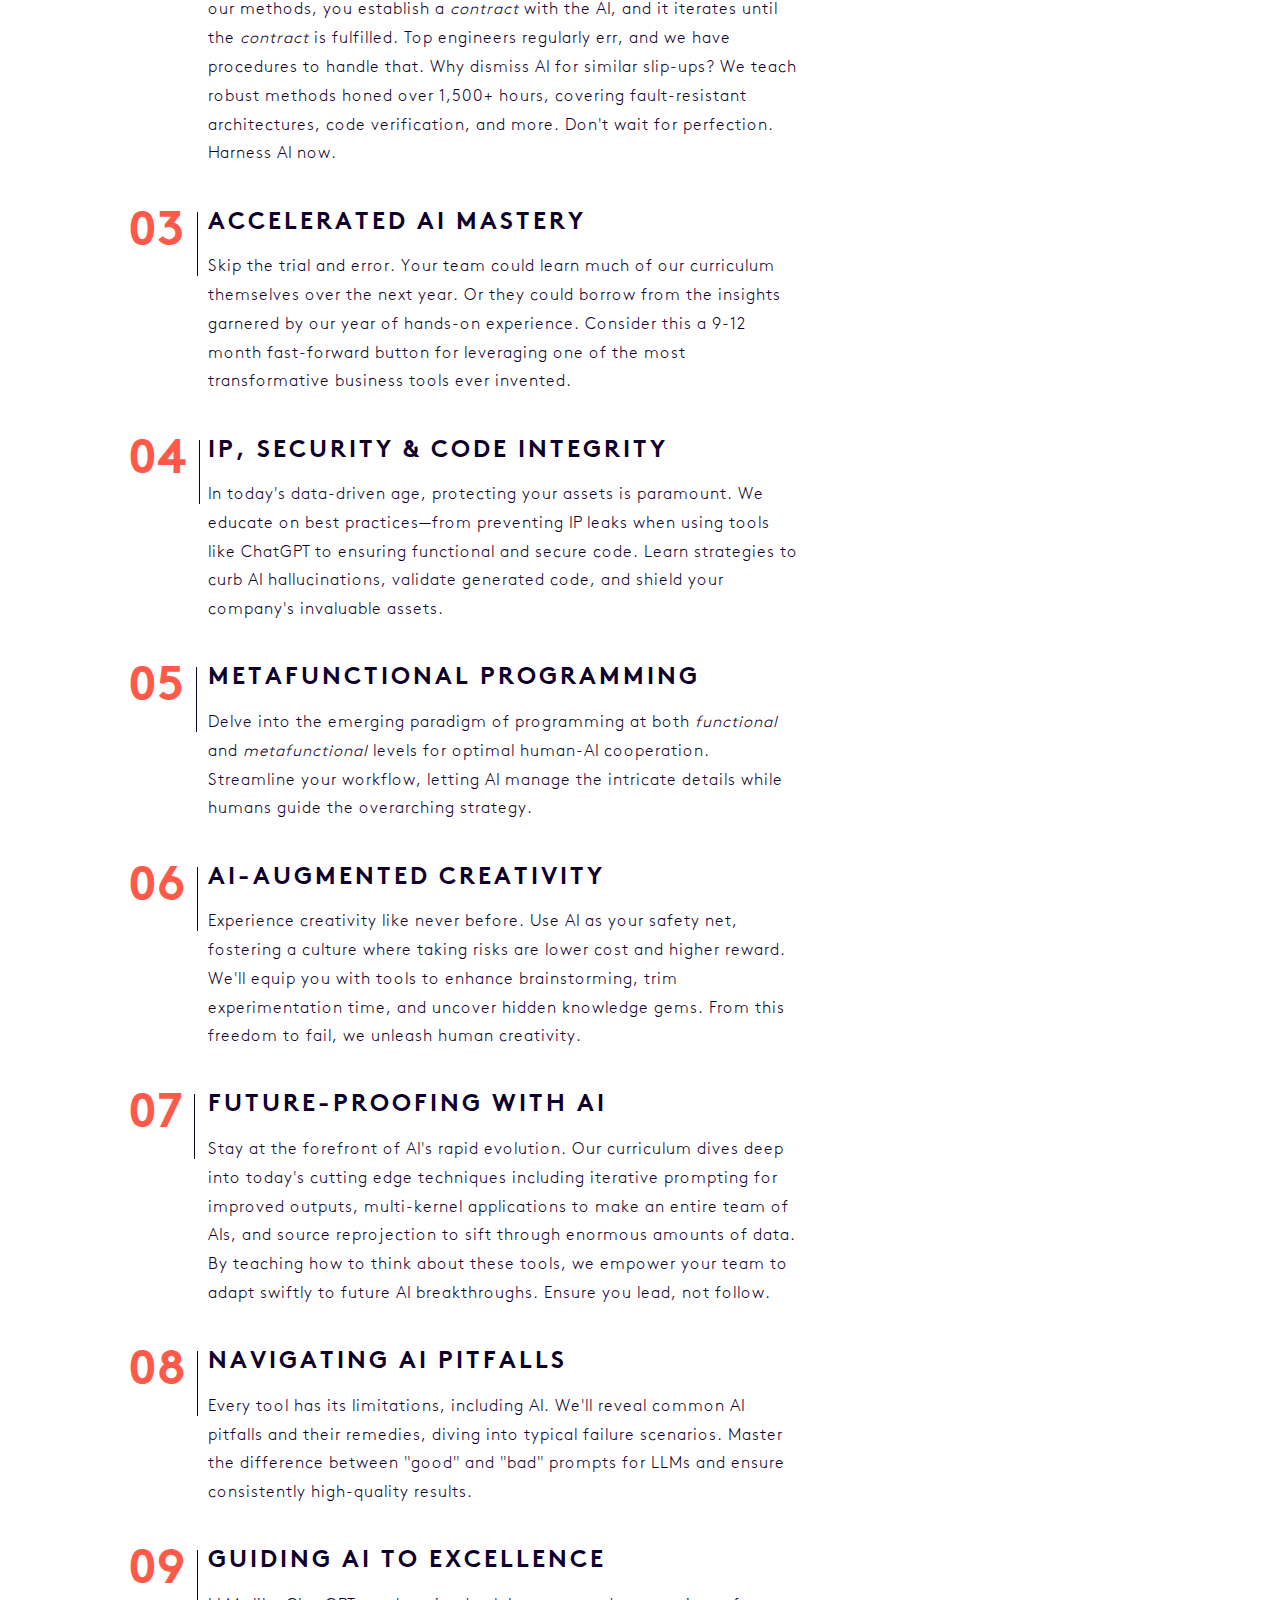
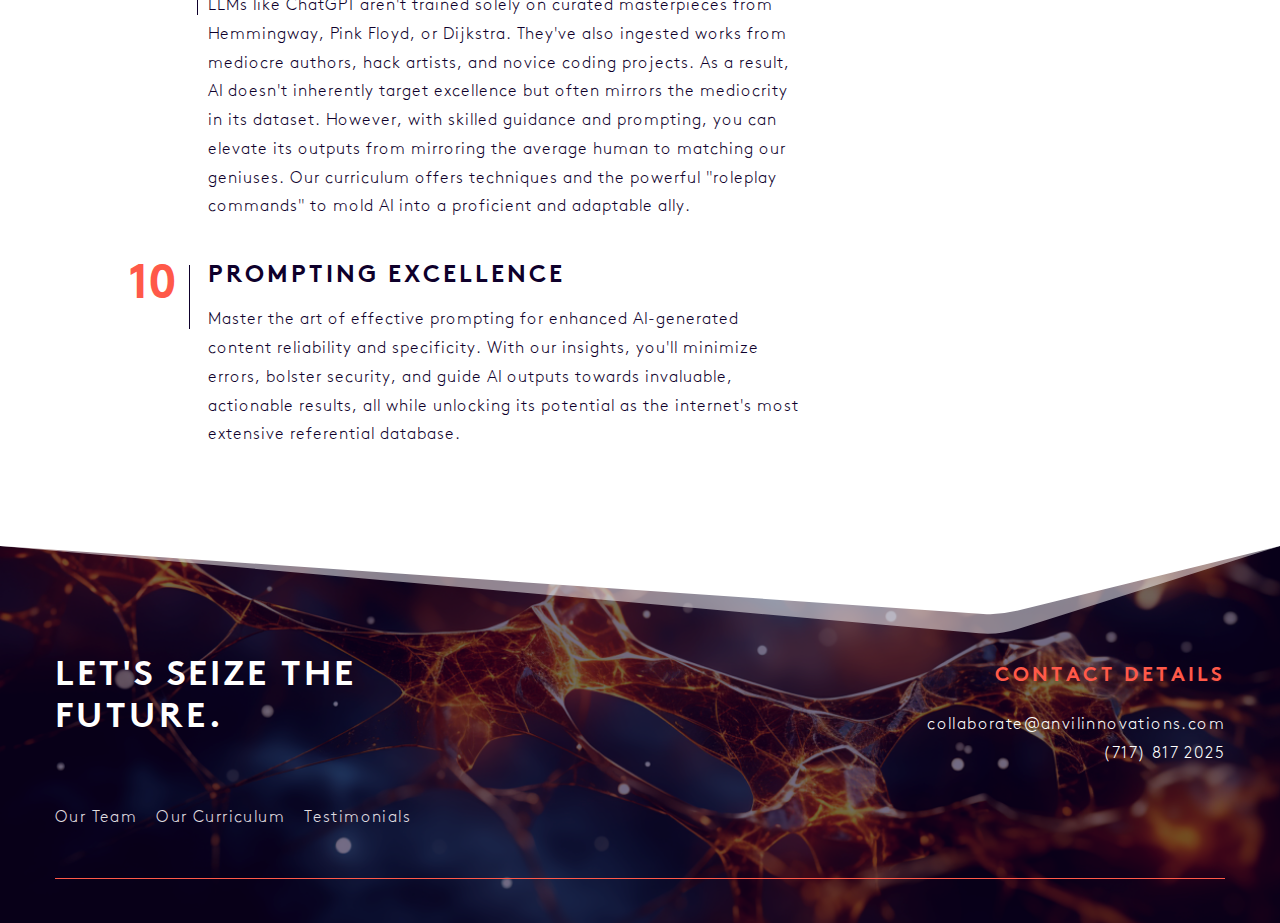
==== commit 73c749ae: "Menus" ====
--- a/curriculumhy.html
+++ b/curriculumhy.html
@@ -12608,25 +12608,31 @@
                         data-fixed-height="40">
                         <nav id="top-menu-nav">
                             <ul id="top-menu" class="nav">
-                                <li
-                                    class="menu-item menu-item-type-post_type menu-item-object-page menu-item-home current-menu-item page_item page-item-203914 current_page_item menu-item-272694">
+                
+
+                                <li class="menu-item menu-item-type-post_type menu-item-object-page menu-item-home current-menu-item page_item page-item-203914 current_page_item menu-item-272694">
                                     <a
-                                        href="index.html"
-                                        aria-current="page"
-                                        ><span>Home</span></a
-                                    >
-                                </li>
-
-                                
-                                <li class="menu-item menu-item-type-post_type menu-item-object-page menu-item-272694">
-                                    <a
-                                        href="team.html">
-                                        <span>Our Team</span>
+                                        href="index.html" >
+                                        <span>Home</span>
                                     </a>
                                 </li>
                                 <li
                                     class="menu-item menu-item-type-post_type menu-item-object-page menu-item-272694">
-                                    <a href="testimonials.html"
+                                    <a href="curriculumhy.html"
+                                        ><span>Curriculum</span></a
+                                    >
+                                </li>
+                                <li
+                                    class="menu-item menu-item-type-post_type menu-item-object-page menu-item-272694">
+                                    <a href="team.html"
+                                        ><span>Our Team</span></a
+                                    >
+                                </li>
+                                
+                                <li
+                                    class="menu-item menu-item-type-post_type menu-item-object-page menu-item-272694">
+                                    <a
+                                        href="testimonials.html"
                                        ><span>Testimonials</span></a
                                     >
                                 </li>
